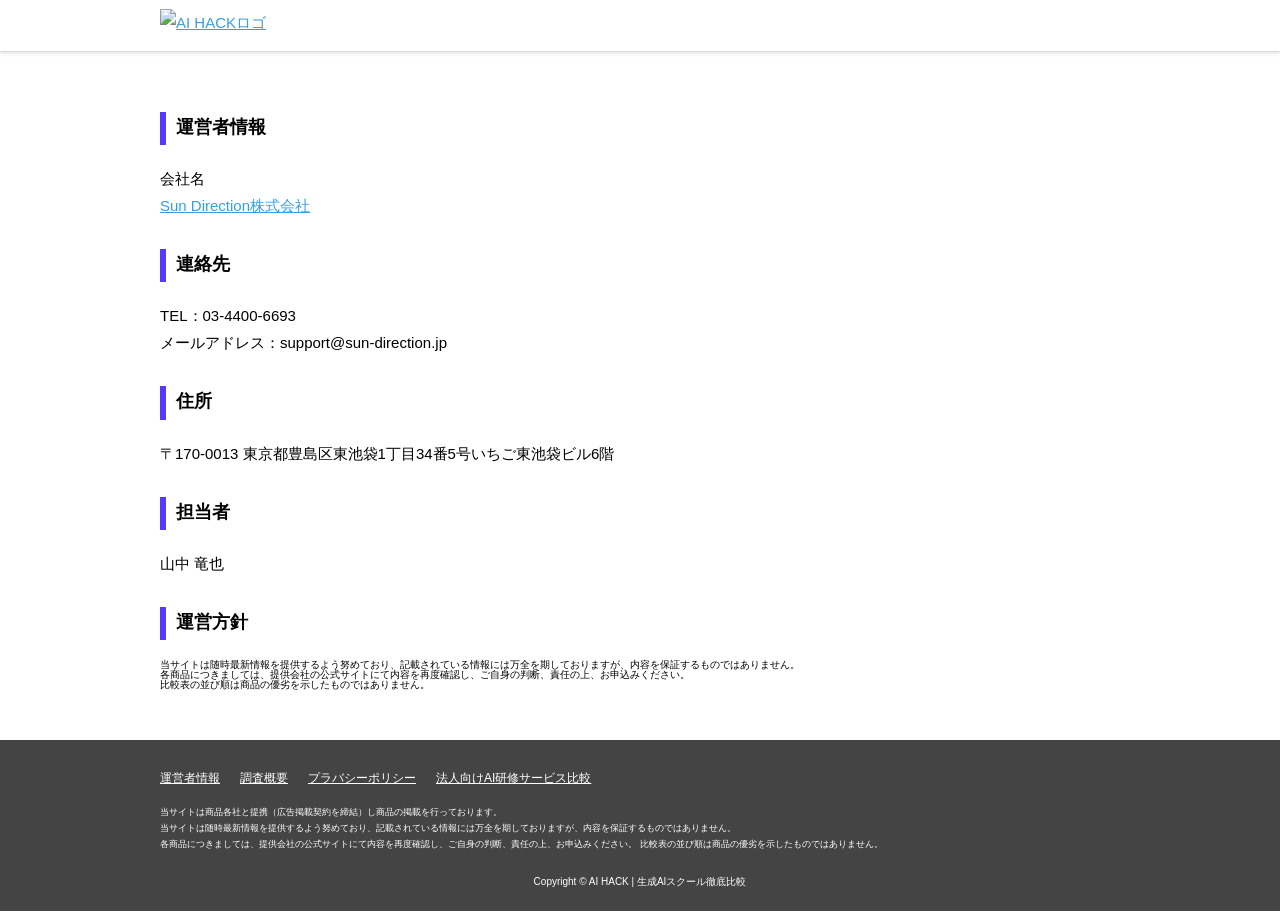
==== company/index.html @ 78dc52b1 "諸々修正" ====
<!DOCTYPE html>

<html lang="ja" data-qb-installed="true">
  <head>
    <meta http-equiv="Content-Type" content="text/html; charset=UTF-8" />

    <!-- Google Tag Manager -->
  <script>(function(w,d,s,l,i){w[l]=w[l]||[];w[l].push({'gtm.start':
  new Date().getTime(),event:'gtm.js'});var f=d.getElementsByTagName(s)[0],
  j=d.createElement(s),dl=l!='dataLayer'?'&l='+l:'';j.async=true;j.src=
  'https://www.googletagmanager.com/gtm.js?id='+i+dl;f.parentNode.insertBefore(j,f);
  })(window,document,'script','dataLayer','GTM-MGMX7W36');</script>
  <!-- End Google Tag Manager -->

  <meta name="viewport" content="width=device-width, initial-scale=1" />
  <meta name="description" content="" />
  <meta name="referrer" content="no-referrer-when-downgrade" />

  <link href="../css/base.css" rel="stylesheet" />
  <link href="../css/design.css" rel="stylesheet" />
  <link rel="icon" type="image/svg+xml" href="../images/favicon.ico">
  <link rel="preconnect" href="https://fonts.googleapis.com/" />
  <link rel="preconnect" href="https://fonts.gstatic.com/" crossorigin="" />
  <link rel="stylesheet" href="../css/scroll-hint.css" />
  <link href="../css/swiper-bundle.min.css" rel="stylesheet" />
  <!--　Swiper -->
  <script src="../css/swiper-bundle.min.js"></script>
  <!--　Swiper -->

    <title>【2026年最新】話題のAI副業スキルが学べるオンラインスクール5社を徹底比較！AIスキルを身につけて、副業収入で年収アップを目指す！</title>
    <meta property="og:title" content="ChatGPTなどのAIスキルを身につけて副業が始められるAI副業スクールおすすめTOP5">
    <meta property="og:site_name" content="AI HACK | 話題のAI副業が学べるAIオンラインスクール5社を徹底比較！">
    <meta name="description" content="今話題の生成AIスキルを獲得！未経験の方にもオススメ！ChatGPTやMidjourneyを使って業務効率化やAI副業スキルが身につく生成AIセミナー徹底比較" />
    <meta name="keywords" content="ai副業,ai副業 初心者,ai副業スクール,生成ai副業 バイテック生成ai,ホリエモンAI学校,SHIFT AI,cahtgpt 飛翔, crowdworksAI道場" />
    <meta name="robots" content="max-image-preview:large" />
    <link rel="stylesheet" id="wp-block-library-css" href="../css/style.min.css" type="text/css" media="all" />
    
    
  </head>

    <!-- Google Tag Manager (noscript) -->
    <noscript><iframe src="https://www.googletagmanager.com/ns.html?id=GTM-MGMX7W36"
      height="0" width="0" style="display:none;visibility:hidden"></iframe></noscript>
    <!-- End Google Tag Manager (noscript) -->

    <header id="header">
      <div class="inner header-inner">
        <p class="logo"><a href="../"><img src="../images/ah_logo.svg" alt="AI HACKロゴ"></a></p>
        <!--?php get_search_form() ; ?-->
        <!-- <div class="header-pr">【PR】</div> -->
      </div>
    </header>
    <article>
      <section id="pages">
      <div class="inner">
                    <br>
    <h3>運営者情報</h3>
    <p>会社名<br>
    <a href="https://sun-direction.jp/" target="_blank" rel="noopener noreferrer">Sun Direction株式会社</a></p>
    <h3>連絡先</h3>
    <p>TEL：03-4400-6693</p>
    <p>メールアドレス：support@sun-direction.jp</p>
    <h3>住所</h3>
    <p>〒170-0013 東京都豊島区東池袋1丁目34番5号いちご東池袋ビル6階</p>
    <!-- <h3>電話番号</h3>
    <p>06-6451-6111</p> -->
    <h3>担当者</h3>
    <p>山中 竜也</p>
    <h3>運営方針</h3>
    <!-- <p>当サイトは商品各社と提携（広告掲載契約を締結）し商品の掲載を行っております。<br> -->
    当サイトは随時最新情報を提供するよう努めており、記載されている情報には万全を期しておりますが、内容を保証するものではありません。<br>
    各商品につきましては、提供会社の公式サイトにて内容を再度確認し、ご自身の判断、責任の上、お申込みください。<br>
    比較表の並び順は商品の優劣を示したものではありません。</p>
          </div>
    </section>
    </article>


    <!--wrapper-->

    <footer>
      <div class="inner">
        <ul class="link">
          <li><a href="./">運営者情報</a></li>
          <li><a href="../research/">調査概要</a></li>
          <li><a href="../policy/">プラバシーポリシー</a></li>
          <li><a href="../biz/">法人向けAI研修サービス比較</a></li>
        </ul>
        <p class="caution">
          当サイトは商品各社と提携（広告掲載契約を締結）し商品の掲載を行っております。<br />
          当サイトは随時最新情報を提供するよう努めており、記載されている情報には万全を期しておりますが、内容を保証するものではありません。<br />
          各商品につきましては、提供会社の公式サイトにて内容を再度確認し、ご自身の判断、責任の上、お申込みください。 比較表の並び順は商品の優劣を示したものではありません。
        </p>
        <p class="copyright">Copyright © AI HACK | 生成AIスクール徹底比較</p>
      </div>
    </footer>

    <link rel="stylesheet" type="text/css" href="../images/slick.css" />
    <link rel="stylesheet" type="text/css" href="../images/slick-theme.css" />

   
    </div>
  </body>
</html>
---- css/base.css ----
@charset "UTF-8";
/*
html5doctor.com Reset Stylesheet
v1.6.1
Last Updated: 2010-09-17
Author: Richard Clark - http://richclarkdesign.com
Twitter: @rich_clark
*/
html,
body,
div,
span,
object,
iframe,
h1,
h2,
h3,
h4,
h5,
h6,
p,
blockquote,
pre,
abbr,
address,
cite,
code,
del,
dfn,
em,
img,
ins,
kbd,
q,
samp,
small,
strong,
sub,
sup,
var,
b,
i,
dl,
dt,
dd,
ol,
ul,
li,
fieldset,
form,
label,
legend,
table,
caption,
tbody,
tfoot,
thead,
tr,
th,
td,
article,
aside,
canvas,
details,
figcaption,
figure,
footer,
header,
hgroup,
menu,
nav,
section,
summary,
time,
mark,
audio,
video {
  margin: 0;
  padding: 0;
  border: 0;
  outline: 0;
  font-size: 100%;
  vertical-align: baseline;
  background: transparent;
}

body {
  line-height: 1;
  margin-top: -10px;
}

article,
aside,
details,
figcaption,
figure,
footer,
header,
hgroup,
menu,
nav,
section {
  display: block;
}

nav ul {
  list-style: none;
}

blockquote,
q {
  quotes: none;
}

blockquote:before,
blockquote:after,
q:before,
q:after {
  content: "";
  content: none;
}

a {
  margin: 0;
  padding: 0;
  font-size: 100%;
  vertical-align: baseline;
  background: transparent;
}

ins {
  background-color: #ff9;
  color: #000;
  text-decoration: none;
}

mark {
  background-color: #ff9;
  color: #000;
  font-style: italic;
  font-weight: bold;
}

del {
  text-decoration: line-through;
}

abbr[title],
dfn[title] {
  border-bottom: 1px dotted;
  cursor: help;
}

ul[class],
ol[class] {
  list-style: none;
}

table {
  border-spacing: 0;
  width: 100%;
  table-layout: fixed;
  border-collapse: separate;
  word-break: break-all;
  word-wrap: break-word;
  border: 0;
}

hr {
  display: block;
  height: 1px;
  border: 0;
  border-top: 1px solid #ccc;
  margin: 1em 0;
  padding: 0;
}

input,
select {
  vertical-align: middle;
}

*,
*::before,
*::after {
  box-sizing: border-box;
}

img {
  max-width: 100%;
  display: block;
}

.clearfix::after {
  clear: both;
  content: "";
  display: block;
}

/**▼▼▼▼▼▼▼▼▼▼▼▼▼▼▼▼　デバイス毎の条件分岐　▼▼▼▼▼▼▼▼▼▼▼▼▼▼▼▼**/
/**▲▲▲▲▲▲▲▲▲▲▲▲▲▲▲▲▲▲ デバイス毎の条件分岐（触らない） ▲▲▲▲▲▲▲▲▲▲▲▲▲▲▲▲▲▲**/
/* ------------------------------------------------- *
 *        ＠base
 * ------------------------------------------------- */
html {
  font-size: 100%;
  font-size: 62.5%;
  /*10px*/
  word-break: break-all;
}

body {
  font-family: "ヒラギノ角ゴ Pro W3", "Hiragino Kaku Gothic Pro", "Lucida Grande", "Meiryo", "メイリオ", "ＭＳ Ｐゴシック", sans-serif;
}

a:link {
  color: #349fe8;
}

a:visited {
  color: #0d75b5;
}

a:hover,
a:active,
a:focus {
  color: #050d5c;
}

a:hover img {
  opacity: 0.7;
  transition: 0.3s ease-in-out;
}

p {
  font-size: 1.5rem;
  line-height: 1.8;
}

li {
  font-size: 1.4rem;
  list-style: none;
}

dt {
  font-size: 1.5rem;
  line-height: 1.5;
}

dd {
  font-size: 1.4rem;
  line-height: 1.5;
}

th,
td {
  font-size: 1.3rem;
  line-height: 1.5;
}

/* ------------------------------------------------- *
   *        ＠レイアウト　　　　　　　　　　　　　　　　　
   * ------------------------------------------------- */
@media only screen and (min-width: 960px) {
  .l-wrapper-column {
    display: block;
    width: 640px;
    margin-right: 20px;
    padding-bottom: 2rem;
  }
}
@media only screen and (max-width: 960px) {
  .l-wrapper-column {
    max-width: 870px !important;
    margin: auto;
    padding-bottom: 2rem;
  }
}

/* ------------------------------------------------- *
   *        ＠装飾　　　　　　　　　　　　　　　　　
   * ------------------------------------------------- */
.pc-none {
  display: none;
}
@media only screen and (max-width: 767px) {
  .pc-none {
    display: block;
  }
}
.sp-none {
  display: block;
}
@media only screen and (max-width: 767px) {
  .sp-none {
    display: none;
  }
}
.txt-red {
  color: #fe3e3e;
  font-weight: 700;
}
.txt-yellow {
  color: #ffe76b;
  font-weight: 700;
}
.webdesign,
.programming {
  font-family: "Zen Maru Gothic", sans-serif;
}
.mb2 {
  margin-bottom: 2rem !important;
}

.lf-progress {
  -webkit-appearance: none;
  -moz-apperance: none;
  width: 100%;
  /* margin: 0 10px; */
  height: 4px;
  border-radius: 3px;
  cursor: pointer;
}
.lf-progress:focus {
  outline: none;
  border: none;
}
.lf-progress::-moz-range-track {
  cursor: pointer;
  background: none;
  border: none;
  outline: none;
}
.lf-progress::-webkit-slider-thumb {
  -webkit-appearance: none !important;
  height: 13px;
  width: 13px;
  border: 0;
  border-radius: 50%;
  background: #0fccce;
  cursor: pointer;
}
.lf-progress::-moz-range-thumb {
  -moz-appearance: none !important;
  height: 13px;
  width: 13px;
  border: 0;
  border-radius: 50%;
  background: #0fccce;
  cursor: pointer;
}
.lf-progress::-ms-track {
  width: 100%;
  height: 3px;
  cursor: pointer;
  background: transparent;
  border-color: transparent;
  color: transparent;
}
.lf-progress::-ms-fill-lower {
  background: #ccc;
  border-radius: 3px;
}
.lf-progress::-ms-fill-upper {
  background: #ccc;
  border-radius: 3px;
}
.lf-progress::-ms-thumb {
  border: 0;
  height: 15px;
  width: 15px;
  border-radius: 50%;
  background: #0fccce;
  cursor: pointer;
}
.lf-progress:focus::-ms-fill-lower {
  background: #ccc;
}
.lf-progress:focus::-ms-fill-upper {
  background: #ccc;
}
.lf-player-container :focus {
  outline: 0;
}
.lf-popover {
  position: relative;
}

.lf-popover-content {
  display: inline-block;
  position: absolute;
  opacity: 1;
  visibility: visible;
  transform: translate(0, -10px);
  box-shadow: 0 2px 5px 0 rgba(0, 0, 0, 0.26);
  transition: all 0.3s cubic-bezier(0.75, -0.02, 0.2, 0.97);
}

.lf-popover-content.hidden {
  opacity: 0;
  visibility: hidden;
  transform: translate(0, 0px);
}

.lf-player-btn-container {
  display: flex;
  align-items: center;
}
.lf-player-btn {
  cursor: pointer;
  fill: #999;
  width: 14px;
}

.lf-player-btn.active {
  fill: #555;
}

.lf-popover {
  position: relative;
}

.lf-popover-content {
  display: inline-block;
  position: absolute;
  background-color: #ffffff;
  opacity: 1;

  transform: translate(0, -10px);
  box-shadow: 0 2px 5px 0 rgba(0, 0, 0, 0.26);
  transition: all 0.3s cubic-bezier(0.75, -0.02, 0.2, 0.97);
  padding: 10px;
}

.lf-popover-content.hidden {
  opacity: 0;
  visibility: hidden;
  transform: translate(0, 0px);
}

.lf-arrow {
  position: absolute;
  z-index: -1;
  content: "";
  bottom: -9px;
  border-style: solid;
  border-width: 10px 10px 0px 10px;
}

.lf-left-align,
.lf-left-align .lfarrow {
  left: 0;
  right: unset;
}

.lf-right-align,
.lf-right-align .lf-arrow {
  right: 0;
  left: unset;
}

.lf-text-input {
  border: 1px #ccc solid;
  border-radius: 5px;
  padding: 3px;
  width: 60px;
  margin: 0;
}

.lf-color-picker {
  display: flex;
  flex-direction: row;
  justify-content: space-between;
  height: 90px;
}

.lf-color-selectors {
  display: flex;
  flex-direction: column;
  justify-content: space-between;
}

.lf-color-component {
  display: flex;
  flex-direction: row;
  font-size: 12px;
  align-items: center;
  justify-content: center;
}

.lf-color-component strong {
  width: 40px;
}

.lf-color-component input[type="range"] {
  margin: 0 0 0 10px;
}

.lf-color-component input[type="number"] {
  width: 50px;
  margin: 0 0 0 10px;
}

.lf-color-preview {
  font-size: 12px;
  display: flex;
  flex-direction: column;
  align-items: center;
  justify-content: space-between;
  padding-left: 5px;
}

.lf-preview {
  height: 60px;
  width: 60px;
}

.lf-popover-snapshot {
  width: 150px;
}
.lf-popover-snapshot h5 {
  margin: 5px 0 10px 0;
  font-size: 0.75rem;
}
.lf-popover-snapshot a {
  display: block;
  text-decoration: none;
}
.lf-popover-snapshot a:before {
  content: "⥼";
  margin-right: 5px;
}
.lf-popover-snapshot .lf-note {
  display: block;
  margin-top: 10px;
  color: #999;
}
.lf-player-controls > div {
  margin-right: 5px;
  margin-left: 5px;
}
.lf-player-controls > div:first-child {
  margin-left: 0px;
}
.lf-player-controls > div:last-child {
  margin-right: 0px;
}

.shortcode-star-rating {
  padding: 0 0.5em;
}
.dashicons {
  font-size: 20px;
  width: auto;
  height: auto;
  line-height: normal;
  text-decoration: inherit;
  vertical-align: middle;
}
.shortcode-star-rating [class^="dashicons dashicons-star-"]:before {
  color: #fcae00;
}
.ssr-int {
  margin-left: 0.2em;
  font-size: 13px;
  vertical-align: middle;
  color: #333;
} /*.shortcode-star-rating:before,.shortcode-star-rating:after{display: block;height:0;visibility:hidden;content:"\0020";}.shortcode-star-rating:after{clear:both;}*/
</style>

<meta name="referrer" content="no-referrer-when-downgrade" />
<script async="" src="./動画クリエイタースクールTOP3 – アカデミーキング_files/u"></script>
<script async="" src="./動画クリエイタースクールTOP3 – アカデミーキング_files/i6bpo5cv"></script>
<style>
@charset "UTF-8";
.felo--translation__loading {
  border-radius: 100% !important;
  margin: 2px !important;
  border: 1px solid #bbb !important;
  border-bottom-color: transparent !important;
  height: 14px !important;
  width: 14px !important;
  background: 0 0 !important;
  display: inline-block !important;
  animation: feloLoadingRotate 0.75s 0s linear infinite;
}
.felo--translate__element br:first-of-type {
  display: block;
  height: 1px;
  line-height: 1px;
  overflow: hidden;
  content: " ";
}
.felo--translate__element br:first-of-type.felo--translation__safari__br {
  display: none;
}
.felo--translate__element svg,
.felo--translate__element path,
.felo--translate__element input,
.felo--translate__element form {
  display: none;
}
.felo--translate__element img {
  max-width: 20px;
  max-height: 20px;
}
@keyframes feloLoadingRotate {
  0% {
    transform: rotate(0) scale(1);
  }
  50% {
    transform: rotate(180deg) scale(1);
  }
  to {
    transform: rotate(360deg) scale(1);
  }
}
.felo--translation--success {
  font-size: 0px !important;
}
.felo--translation--success > :not(.felo--translate__element):not(.felo--summary):not(.felo-translate-tooltip):not(.felo--error--modal--root):not(.felo--screenshot):not(.felo--selection__menu) {
  display: none;
}
.felo--translation--success .felo--translate__element {
  font-size: initial !important;
  line-height: 1.5;
}
.felo--translation--success.felo--translate__fontsize10 .felo--translate__element {
  font-size: 10px !important;
}
.felo--translation--success.felo--translate__fontsize11 .felo--translate__element {
  font-size: 11px !important;
}
.felo--translation--success.felo--translate__fontsize12 .felo--translate__element {
  font-size: 12px !important;
}
.felo--translation--success.felo--translate__fontsize13 .felo--translate__element {
  font-size: 13px !important;
}
.felo--translation--success.felo--translate__fontsize14 .felo--translate__element {
  font-size: 14px !important;
}
.felo--translation--success.felo--translate__fontsize15 .felo--translate__element {
  font-size: 15px !important;
}
.felo--translation--success.felo--translate__fontsize16 .felo--translate__element {
  font-size: 16px !important;
}
.felo--translation--success.felo--translate__fontsize17 .felo--translate__element {
  font-size: 17px !important;
}
.felo--translation--success.felo--translate__fontsize18 .felo--translate__element {
  font-size: 18px !important;
}
.felo--translation--success.felo--translate__fontsize19 .felo--translate__element {
  font-size: 19px !important;
}
.felo--translation--success.felo--translate__fontsize20 .felo--translate__element {
  font-size: 20px !important;
}
.felo--translation--success.felo--translate__fontsize21 .felo--translate__element {
  font-size: 21px !important;
}
.felo--translation--success.felo--translate__fontsize22 .felo--translate__element {
  font-size: 22px !important;
}
.felo--translation--success.felo--translate__fontsize23 .felo--translate__element {
  font-size: 23px !important;
}
.felo--translation--success.felo--translate__fontsize24 .felo--translate__element {
  font-size: 24px !important;
}
.felo--translation--success.felo--translate__fontsize25 .felo--translate__element {
  font-size: 25px !important;
}
.felo--translation--success.felo--translate__fontsize26 .felo--translate__element {
  font-size: 26px !important;
}
.felo--translation--success.felo--translate__fontsize27 .felo--translate__element {
  font-size: 27px !important;
}
.felo--translation--success.felo--translate__fontsize28 .felo--translate__element {
  font-size: 28px !important;
}
.felo--translation--success.felo--translate__fontsize29 .felo--translate__element {
  font-size: 29px !important;
}
.felo--translation--success.felo--translate__fontsize30 .felo--translate__element {
  font-size: 30px !important;
}
.felo--translation--success.felo--translate__fontsize31 .felo--translate__element {
  font-size: 31px !important;
}
.felo--translation--success.felo--translate__fontsize32 .felo--translate__element {
  font-size: 32px !important;
}
.felo--translation--success.felo--translate__fontsize33 .felo--translate__element {
  font-size: 33px !important;
}
.felo--translation--success.felo--translate__fontsize34 .felo--translate__element {
  font-size: 34px !important;
}
.felo--translation--success.felo--translate__fontsize35 .felo--translate__element {
  font-size: 35px !important;
}
.felo--translation--success.felo--translate__fontsize36 .felo--translate__element {
  font-size: 36px !important;
}
.felo--translation--success.felo--translate__fontsize37 .felo--translate__element {
  font-size: 37px !important;
}
.felo--translation--success.felo--translate__fontsize38 .felo--translate__element {
  font-size: 38px !important;
}
.felo--translation--success.felo--translate__fontsize39 .felo--translate__element {
  font-size: 39px !important;
}
.felo--translation--success.felo--translate__fontsize40 .felo--translate__element {
  font-size: 40px !important;
}
.felo--translation--success.felo--translate__fontsize41 .felo--translate__element {
  font-size: 41px !important;
}
.felo--translation--success.felo--translate__fontsize42 .felo--translate__element {
  font-size: 42px !important;
}
.felo--translation--success.felo--translate__fontsize43 .felo--translate__element {
  font-size: 43px !important;
}
.felo--translation--success.felo--translate__fontsize44 .felo--translate__element {
  font-size: 44px !important;
}
.felo--translation--success.felo--translate__fontsize45 .felo--translate__element {
  font-size: 45px !important;
}
.felo--translation--success.felo--translate__fontsize46 .felo--translate__element {
  font-size: 46px !important;
}
.felo--translation--success.felo--translate__fontsize47 .felo--translate__element {
  font-size: 47px !important;
}
.felo--translation--success.felo--translate__fontsize48 .felo--translate__element {
  font-size: 48px !important;
}
.felo--translation--success.felo--translate__fontsize49 .felo--translate__element {
  font-size: 49px !important;
}
.felo--translation--success.felo--translate__fontsize50 .felo--translate__element {
  font-size: 50px !important;
}
.felo--translation--success.felo--translate__fontsize51 .felo--translate__element {
  font-size: 51px !important;
}
.felo--translation--success.felo--translate__fontsize52 .felo--translate__element {
  font-size: 52px !important;
}
.felo--translation--success.felo--translate__fontsize53 .felo--translate__element {
  font-size: 53px !important;
}
.felo--translation--success.felo--translate__fontsize54 .felo--translate__element {
  font-size: 54px !important;
}
.felo--translation--success.felo--translate__fontsize55 .felo--translate__element {
  font-size: 55px !important;
}
.felo--translation--success.felo--translate__fontsize56 .felo--translate__element {
  font-size: 56px !important;
}
.felo--translation--success.felo--translate__fontsize57 .felo--translate__element {
  font-size: 57px !important;
}
.felo--translation--success.felo--translate__fontsize58 .felo--translate__element {
  font-size: 58px !important;
}
.felo--translation--success.felo--translate__fontsize59 .felo--translate__element {
  font-size: 59px !important;
}
.felo--translation--success.felo--translate__fontsize60 .felo--translate__element {
  font-size: 60px !important;
}
.felo--translation--success.felo--translate__fontsize61 .felo--translate__element {
  font-size: 61px !important;
}
.felo--translation--success.felo--translate__fontsize62 .felo--translate__element {
  font-size: 62px !important;
}
.felo--translation--success.felo--translate__fontsize63 .felo--translate__element {
  font-size: 63px !important;
}
.felo--translation--success.felo--translate__fontsize64 .felo--translate__element {
  font-size: 64px !important;
}
.felo--translation--success.felo--translate__fontsize65 .felo--translate__element {
  font-size: 65px !important;
}
.felo--translation--success.felo--translate__fontsize66 .felo--translate__element {
  font-size: 66px !important;
}
.felo--translation--success.felo--translate__fontsize67 .felo--translate__element {
  font-size: 67px !important;
}
.felo--translation--success.felo--translate__fontsize68 .felo--translate__element {
  font-size: 68px !important;
}
.felo--translation--success.felo--translate__fontsize69 .felo--translate__element {
  font-size: 69px !important;
}
.felo--translation--success.felo--translate__fontsize70 .felo--translate__element {
  font-size: 70px !important;
}
.felo--translation--success.felo--translate__fontsize71 .felo--translate__element {
  font-size: 71px !important;
}
.felo--translation--success.felo--translate__fontsize72 .felo--translate__element {
  font-size: 72px !important;
}
.felo--translation--success.felo--translate__fontsize73 .felo--translate__element {
  font-size: 73px !important;
}
.felo--translation--success.felo--translate__fontsize74 .felo--translate__element {
  font-size: 74px !important;
}
.felo--translation--success.felo--translate__fontsize75 .felo--translate__element {
  font-size: 75px !important;
}
.felo--translation--success.felo--translate__fontsize76 .felo--translate__element {
  font-size: 76px !important;
}
.felo--translation--success.felo--translate__fontsize77 .felo--translate__element {
  font-size: 77px !important;
}
.felo--translation--success.felo--translate__fontsize78 .felo--translate__element {
  font-size: 78px !important;
}
.felo--translation--success.felo--translate__fontsize79 .felo--translate__element {
  font-size: 79px !important;
}
.felo--translation--success.felo--translate__fontsize80 .felo--translate__element {
  font-size: 80px !important;
}
.felo--translation--success.felo--translate__fontsize81 .felo--translate__element {
  font-size: 81px !important;
}
.felo--translation--success.felo--translate__fontsize82 .felo--translate__element {
  font-size: 82px !important;
}
.felo--translation--success.felo--translate__fontsize83 .felo--translate__element {
  font-size: 83px !important;
}
.felo--translation--success.felo--translate__fontsize84 .felo--translate__element {
  font-size: 84px !important;
}
.felo--translation--success.felo--translate__fontsize85 .felo--translate__element {
  font-size: 85px !important;
}
.felo--translation--success.felo--translate__fontsize86 .felo--translate__element {
  font-size: 86px !important;
}
.felo--translation--success.felo--translate__fontsize87 .felo--translate__element {
  font-size: 87px !important;
}
.felo--translation--success.felo--translate__fontsize88 .felo--translate__element {
  font-size: 88px !important;
}
.felo--translation--success.felo--translate__fontsize89 .felo--translate__element {
  font-size: 89px !important;
}
.felo--translation--success.felo--translate__fontsize90 .felo--translate__element {
  font-size: 90px !important;
}
.felo--translation--success.felo--translate__fontsize91 .felo--translate__element {
  font-size: 91px !important;
}
.felo--translation--success.felo--translate__fontsize92 .felo--translate__element {
  font-size: 92px !important;
}
.felo--translation--success.felo--translate__fontsize93 .felo--translate__element {
  font-size: 93px !important;
}
.felo--translation--success.felo--translate__fontsize94 .felo--translate__element {
  font-size: 94px !important;
}
.felo--translation--success.felo--translate__fontsize95 .felo--translate__element {
  font-size: 95px !important;
}
.felo--translation--success.felo--translate__fontsize96 .felo--translate__element {
  font-size: 96px !important;
}
.felo--translation--success.felo--translate__fontsize97 .felo--translate__element {
  font-size: 97px !important;
}
.felo--translation--success.felo--translate__fontsize98 .felo--translate__element {
  font-size: 98px !important;
}
.felo--translation--success.felo--translate__fontsize99 .felo--translate__element {
  font-size: 99px !important;
}
.felo--translation--success.felo--translate__fontsize100 .felo--translate__element {
  font-size: 100px !important;
}
.felo--translate--init--style {
  line-clamp: initial !important;
}
.felo--translation_style_underline {
  text-decoration: underline;
}
.felo--translation_style_highlight,
.felo--translation_style_highlight * {
  background-color: #ff0 !important;
}
.felo--translation_style_auto_highlight {
  background-color: #fffe0433 !important;
}
.felo--translation_style_blue,
.felo--translation_style_blue * {
  color: navy !important;
  background-color: #e6f3ff !important;
}
.felo--translation_style_green,
.felo--translation_style_green * {
  color: #006400 !important;
  background-color: #e6ffe6 !important;
}
.felo--translation_style_orange,
.felo--translation_style_orange * {
  color: #8b4513 !important;
  background-color: #ffe4b5 !important;
}
.felo--translation_style_mask {
  filter: blur(5px) !important;
  border-radius: 10px;
  display: inline-block;
  transition: all 0.3s !important;
}
.felo--translation_style_mask:hover {
  filter: blur(0) !important;
}
.felo--translation_style_italic {
  font-style: italic !important;
}
.felo--translation_style_bold {
  font-weight: 700 !important;
}
.felo--translation_style_opacity {
  opacity: 0.1 !important;
  border-radius: 10px;
  display: inline-block;
  transition: all 0.3s;
}
.felo--translation_style_opacity:hover {
  opacity: 1 !important;
}
.felo--translation_style_dashed {
  text-decoration: underline !important;
  text-decoration-color: #248df7 !important;
  text-decoration-style: dashed !important;
}
.felo--translation_style_wavy {
  text-decoration: underline !important;
  text-decoration-color: #1677ff !important;
  text-decoration-style: wavy !important;
}
.felo--translate--error {
  text-align: center;
}
.felo--translate--error h4 {
  margin: 1rem 0 2rem;
}
.felo--translate--error .ant-modal-content {
  border-radius: 20px;
}
.felo--translate--error--content {
  text-align: left;
}
.felo--translate--error--content .ant-typography code {
  display: block;
}
.felo--translate--error--foot {
  margin: 2rem 0;
}
.felo--translate--error--switch {
  font-size: 16px;
}
.felo--translate--error--switch p {
  padding: 0;
  margin: 0;
}

:root {
  --wp--preset--aspect-ratio--square: 1;
  --wp--preset--aspect-ratio--4-3: 4/3;
  --wp--preset--aspect-ratio--3-4: 3/4;
  --wp--preset--aspect-ratio--3-2: 3/2;
  --wp--preset--aspect-ratio--2-3: 2/3;
  --wp--preset--aspect-ratio--16-9: 16/9;
  --wp--preset--aspect-ratio--9-16: 9/16;
  --wp--preset--color--black: #000000;
  --wp--preset--color--cyan-bluish-gray: #abb8c3;
  --wp--preset--color--white: #ffffff;
  --wp--preset--color--pale-pink: #f78da7;
  --wp--preset--color--vivid-red: #cf2e2e;
  --wp--preset--color--luminous-vivid-orange: #ff6900;
  --wp--preset--color--luminous-vivid-amber: #fcb900;
  --wp--preset--color--light-green-cyan: #7bdcb5;
  --wp--preset--color--vivid-green-cyan: #00d084;
  --wp--preset--color--pale-cyan-blue: #8ed1fc;
  --wp--preset--color--vivid-cyan-blue: #0693e3;
  --wp--preset--color--vivid-purple: #9b51e0;
  --wp--preset--gradient--vivid-cyan-blue-to-vivid-purple: linear-gradient(135deg, rgba(6, 147, 227, 1) 0%, rgb(155, 81, 224) 100%);
  --wp--preset--gradient--light-green-cyan-to-vivid-green-cyan: linear-gradient(135deg, rgb(122, 220, 180) 0%, rgb(0, 208, 130) 100%);
  --wp--preset--gradient--luminous-vivid-amber-to-luminous-vivid-orange: linear-gradient(135deg, rgba(252, 185, 0, 1) 0%, rgba(255, 105, 0, 1) 100%);
  --wp--preset--gradient--luminous-vivid-orange-to-vivid-red: linear-gradient(135deg, rgba(255, 105, 0, 1) 0%, rgb(207, 46, 46) 100%);
  --wp--preset--gradient--very-light-gray-to-cyan-bluish-gray: linear-gradient(135deg, rgb(238, 238, 238) 0%, rgb(169, 184, 195) 100%);
  --wp--preset--gradient--cool-to-warm-spectrum: linear-gradient(
    135deg,
    rgb(74, 234, 220) 0%,
    rgb(151, 120, 209) 20%,
    rgb(207, 42, 186) 40%,
    rgb(238, 44, 130) 60%,
    rgb(251, 105, 98) 80%,
    rgb(254, 248, 76) 100%
  );
  --wp--preset--gradient--blush-light-purple: linear-gradient(135deg, rgb(255, 206, 236) 0%, rgb(152, 150, 240) 100%);
  --wp--preset--gradient--blush-bordeaux: linear-gradient(135deg, rgb(254, 205, 165) 0%, rgb(254, 45, 45) 50%, rgb(107, 0, 62) 100%);
  --wp--preset--gradient--luminous-dusk: linear-gradient(135deg, rgb(255, 203, 112) 0%, rgb(199, 81, 192) 50%, rgb(65, 88, 208) 100%);
  --wp--preset--gradient--pale-ocean: linear-gradient(135deg, rgb(255, 245, 203) 0%, rgb(182, 227, 212) 50%, rgb(51, 167, 181) 100%);
  --wp--preset--gradient--electric-grass: linear-gradient(135deg, rgb(202, 248, 128) 0%, rgb(113, 206, 126) 100%);
  --wp--preset--gradient--midnight: linear-gradient(135deg, rgb(2, 3, 129) 0%, rgb(40, 116, 252) 100%);
  --wp--preset--font-size--small: 13px;
  --wp--preset--font-size--medium: 20px;
  --wp--preset--font-size--large: 36px;
  --wp--preset--font-size--x-large: 42px;
  --wp--preset--spacing--20: 0.44rem;
  --wp--preset--spacing--30: 0.67rem;
  --wp--preset--spacing--40: 1rem;
  --wp--preset--spacing--50: 1.5rem;
  --wp--preset--spacing--60: 2.25rem;
  --wp--preset--spacing--70: 3.38rem;
  --wp--preset--spacing--80: 5.06rem;
  --wp--preset--shadow--natural: 6px 6px 9px rgba(0, 0, 0, 0.2);
  --wp--preset--shadow--deep: 12px 12px 50px rgba(0, 0, 0, 0.4);
  --wp--preset--shadow--sharp: 6px 6px 0px rgba(0, 0, 0, 0.2);
  --wp--preset--shadow--outlined: 6px 6px 0px -3px rgba(255, 255, 255, 1), 6px 6px rgba(0, 0, 0, 1);
  --wp--preset--shadow--crisp: 6px 6px 0px rgba(0, 0, 0, 1);
}
:where(.is-layout-flex) {
  gap: 0.5em;
}
:where(.is-layout-grid) {
  gap: 0.5em;
}
body .is-layout-flex {
  display: flex;
}
.is-layout-flex {
  flex-wrap: wrap;
  align-items: center;
}
.is-layout-flex > :is(*, div) {
  margin: 0;
}
body .is-layout-grid {
  display: grid;
}
.is-layout-grid > :is(*, div) {
  margin: 0;
}
:where(.wp-block-columns.is-layout-flex) {
  gap: 2em;
}
:where(.wp-block-columns.is-layout-grid) {
  gap: 2em;
}
:where(.wp-block-post-template.is-layout-flex) {
  gap: 1.25em;
}
:where(.wp-block-post-template.is-layout-grid) {
  gap: 1.25em;
}
.has-black-color {
  color: var(--wp--preset--color--black) !important;
}
.has-cyan-bluish-gray-color {
  color: var(--wp--preset--color--cyan-bluish-gray) !important;
}
.has-white-color {
  color: var(--wp--preset--color--white) !important;
}
.has-pale-pink-color {
  color: var(--wp--preset--color--pale-pink) !important;
}
.has-vivid-red-color {
  color: var(--wp--preset--color--vivid-red) !important;
}
.has-luminous-vivid-orange-color {
  color: var(--wp--preset--color--luminous-vivid-orange) !important;
}
.has-luminous-vivid-amber-color {
  color: var(--wp--preset--color--luminous-vivid-amber) !important;
}
.has-light-green-cyan-color {
  color: var(--wp--preset--color--light-green-cyan) !important;
}
.has-vivid-green-cyan-color {
  color: var(--wp--preset--color--vivid-green-cyan) !important;
}
.has-pale-cyan-blue-color {
  color: var(--wp--preset--color--pale-cyan-blue) !important;
}
.has-vivid-cyan-blue-color {
  color: var(--wp--preset--color--vivid-cyan-blue) !important;
}
.has-vivid-purple-color {
  color: var(--wp--preset--color--vivid-purple) !important;
}
.has-black-background-color {
  background-color: var(--wp--preset--color--black) !important;
}
.has-cyan-bluish-gray-background-color {
  background-color: var(--wp--preset--color--cyan-bluish-gray) !important;
}
.has-white-background-color {
  background-color: var(--wp--preset--color--white) !important;
}
.has-pale-pink-background-color {
  background-color: var(--wp--preset--color--pale-pink) !important;
}
.has-vivid-red-background-color {
  background-color: var(--wp--preset--color--vivid-red) !important;
}
.has-luminous-vivid-orange-background-color {
  background-color: var(--wp--preset--color--luminous-vivid-orange) !important;
}
.has-luminous-vivid-amber-background-color {
  background-color: var(--wp--preset--color--luminous-vivid-amber) !important;
}
.has-light-green-cyan-background-color {
  background-color: var(--wp--preset--color--light-green-cyan) !important;
}
.has-vivid-green-cyan-background-color {
  background-color: var(--wp--preset--color--vivid-green-cyan) !important;
}
.has-pale-cyan-blue-background-color {
  background-color: var(--wp--preset--color--pale-cyan-blue) !important;
}
.has-vivid-cyan-blue-background-color {
  background-color: var(--wp--preset--color--vivid-cyan-blue) !important;
}
.has-vivid-purple-background-color {
  background-color: var(--wp--preset--color--vivid-purple) !important;
}
.has-black-border-color {
  border-color: var(--wp--preset--color--black) !important;
}
.has-cyan-bluish-gray-border-color {
  border-color: var(--wp--preset--color--cyan-bluish-gray) !important;
}
.has-white-border-color {
  border-color: var(--wp--preset--color--white) !important;
}
.has-pale-pink-border-color {
  border-color: var(--wp--preset--color--pale-pink) !important;
}
.has-vivid-red-border-color {
  border-color: var(--wp--preset--color--vivid-red) !important;
}
.has-luminous-vivid-orange-border-color {
  border-color: var(--wp--preset--color--luminous-vivid-orange) !important;
}
.has-luminous-vivid-amber-border-color {
  border-color: var(--wp--preset--color--luminous-vivid-amber) !important;
}
.has-light-green-cyan-border-color {
  border-color: var(--wp--preset--color--light-green-cyan) !important;
}
.has-vivid-green-cyan-border-color {
  border-color: var(--wp--preset--color--vivid-green-cyan) !important;
}
.has-pale-cyan-blue-border-color {
  border-color: var(--wp--preset--color--pale-cyan-blue) !important;
}
.has-vivid-cyan-blue-border-color {
  border-color: var(--wp--preset--color--vivid-cyan-blue) !important;
}
.has-vivid-purple-border-color {
  border-color: var(--wp--preset--color--vivid-purple) !important;
}
.has-vivid-cyan-blue-to-vivid-purple-gradient-background {
  background: var(--wp--preset--gradient--vivid-cyan-blue-to-vivid-purple) !important;
}
.has-light-green-cyan-to-vivid-green-cyan-gradient-background {
  background: var(--wp--preset--gradient--light-green-cyan-to-vivid-green-cyan) !important;
}
.has-luminous-vivid-amber-to-luminous-vivid-orange-gradient-background {
  background: var(--wp--preset--gradient--luminous-vivid-amber-to-luminous-vivid-orange) !important;
}
.has-luminous-vivid-orange-to-vivid-red-gradient-background {
  background: var(--wp--preset--gradient--luminous-vivid-orange-to-vivid-red) !important;
}
.has-very-light-gray-to-cyan-bluish-gray-gradient-background {
  background: var(--wp--preset--gradient--very-light-gray-to-cyan-bluish-gray) !important;
}
.has-cool-to-warm-spectrum-gradient-background {
  background: var(--wp--preset--gradient--cool-to-warm-spectrum) !important;
}
.has-blush-light-purple-gradient-background {
  background: var(--wp--preset--gradient--blush-light-purple) !important;
}
.has-blush-bordeaux-gradient-background {
  background: var(--wp--preset--gradient--blush-bordeaux) !important;
}
.has-luminous-dusk-gradient-background {
  background: var(--wp--preset--gradient--luminous-dusk) !important;
}
.has-pale-ocean-gradient-background {
  background: var(--wp--preset--gradient--pale-ocean) !important;
}
.has-electric-grass-gradient-background {
  background: var(--wp--preset--gradient--electric-grass) !important;
}
.has-midnight-gradient-background {
  background: var(--wp--preset--gradient--midnight) !important;
}
.has-small-font-size {
  font-size: var(--wp--preset--font-size--small) !important;
}
.has-medium-font-size {
  font-size: var(--wp--preset--font-size--medium) !important;
}
.has-large-font-size {
  font-size: var(--wp--preset--font-size--large) !important;
}
.has-x-large-font-size {
  font-size: var(--wp--preset--font-size--x-large) !important;
}
:where(.wp-block-post-template.is-layout-flex) {
  gap: 1.25em;
}
:where(.wp-block-post-template.is-layout-grid) {
  gap: 1.25em;
}
:where(.wp-block-columns.is-layout-flex) {
  gap: 2em;
}
:where(.wp-block-columns.is-layout-grid) {
  gap: 2em;
}
:root :where(.wp-block-pullquote) {
  font-size: 1.5em;
  line-height: 1.6;
}

/* 目的別タブ */
.section10 {
  background: #f7f6f1;
  padding: 5px 5px 45px;
  border-radius: 10px;
  margin: 2em auto 0; }

.section10 .inner {
  width: 1000px;
  margin: 0 auto;
  padding: 30px 0 0px;
  width: 100%;
  max-width: 1000px;
  box-sizing: border-box; }

.section10 h3 {
  text-align: center;
  font-size: 30px;
  font-weight: 800;
  /* color: #4c3f3e; */ }

.section10 h3 span {
  font-size: 40px;
  color: #ec1c1c; }

.section10 .items {
  display: flex;
  flex-wrap: wrap;
  justify-content: center;
  margin: 0px auto 0px;
  box-sizing: border-box;
  max-width: 100%;
  gap: 10px; }

.section10 .items.items-three .item {
  width: 32.6%; }

.section10 .items .item {
  background: #fff;
  border: 1px solid #b59102;
  position: relative;
  padding: 15px 15px 15px;
  width: 49%;
  border-radius: 10px; }

.section10 .items .item .heading {
  background: #b49002;
  border-radius: 5px;
  text-align: center;
  color: #ffffff;
  font-weight: 700;
  padding: 5px 0;
  /* border: 0px solid #e2797a; */ }

.section10 .items .item .item_inner {
  padding: 20px 0px 0; }

.section10 .items .item .item_inner .image {
  margin: auto;
  width: 80%;
  text-align: center; }

.section10 .items .item .item_inner p {
  text-align: center;
  font-size: 15px;
  font-weight: 700;
  padding-top: 10px; }

.section10.items .item .item_inner p a {
  text-decoration: underline;
  color: #2256b2; }

.section10 .items .item .item_inner p a:hover {
  text-decoration: underline;
  color: #719ce9; }

.section10 .items .item .item_inner .txt {
  margin: 10px 0 10px;
  font-size: 13px;
  font-size: 1.3rem;
  line-height: 1.8; }

.section10 .items .item .item_inner .txt ul {
  min-height: 80px; }

.section10 .items .item .item_inner .txt ul li {
  position: relative;
  padding-left: 20px; }

.section10 .items .item .item_inner .txt ul li span {
  color: #ec1c1c;
  font-weight: bold; }

.section10 .items .item .item_inner .txt ul li:first-child {
  margin-top: 0; }

.section10 .items .item .item_inner .txt ul li::before {
  content: "";
  position: absolute;
  width: 15px;
  height: 17px;
  background-image: url("img/client_archive_point_ico2.png");
  background-repeat: no-repeat;
  background-position: center top;
  background-size: 100% auto;
  left: 0;
  top: 2px;
  pointer-events: none; }

.section10 .items .item .item_inner .cta a {
  font-size: 20px;
  padding: 13px; }

.swiper-button-prev, .swiper-button-next {
  display: none !important; }

/* Swiper専用（スマホ時のみ） */
@media only screen and (max-width: 768px) {
  .section10 {
    padding: 0px 15px 15px;
    margin: 1em auto 0;
    position: relative; }

  .section10 .inner {
    width: 100%;
    padding: 15px 0 0px; }

  .section10 h3 {
    font-size: 20px; }

  .section10 h3 span {
    font-size: 30px;
    display: block; }

  .section10 .items {
    gap: 0px;
    display: block;
    justify-content: flex-start; }

  .section10 .items .item .heading {
    font-size: 16px; }

  .section10 .items .item .item_inner .txt ul li {
    font-size: 13px; }

  .section10 .items {
    display: flex;
    flex-wrap: nowrap;
    box-sizing: border-box;
    margin-top: 15px; }

  .section10 .items .item {
    padding: 15px 10px 35px;
    width: 90%;
    flex-shrink: 0; }

  .section10 .swiper-container {
    overflow: hidden; }

  .section10 .swiper-pagination {
    text-align: center;
    margin-top: 15px; }

  .swiper-button-prev, .swiper-button-next {
    display: inline-block !important; } }
.section10-swiper {
  display: none; }

.section10-swiper.active {
  display: block; }

.tab-buttons {
  display: flex;
  justify-content: center;
  margin: 20px auto 0px;
  gap: 10px; }
.tab-btn {
  font-size: 20px;
  padding: 10px 20px 15px;
  cursor: pointer;
  font-weight: 700;
  background: #ddd;
  border: none;
  border-radius: 5px; }

.tab-btn.active {
  background: #533AFC;
  color: #fff; }

.tab-wrap {
  background-color: #FFF;
  border: 2px solid #533AFC;
  max-width: 1000px;
  width: 100%;
  margin: -7px auto;
  position: relative;
  z-index: 1;
  padding: 0;
  box-sizing: border-box;
  padding: 15px 10px;
  border-radius: 5px; }
.tab-buttons {
  display: flex;
  justify-content: center;
  margin: 20px auto 0px;
  gap: 10px; }

.tab-btn {
  font-size: 20px;
  padding: 10px 20px 15px;
  cursor: pointer;
  font-weight: 700;
  background: #ddd;
  border: none;
  border-radius: 5px; }

.tab-btn.active {
  background: #533AFC;
  color: #fff; }

@media only screen and (max-width: 768px) {
  .tab-wrap {
    padding: 10px; }

  .tab-btn {
    font-size: 12px;
    padding: 5px 10px;
    width: 49%;
    line-height: 1.3;
    padding-bottom: 10px; }
  }

  .skill ul {
    -webkit-display: flex;
    -moz-display: flex;
    -ms-display: flex;
    -o-display: flex;
    display: flex;
    -webkit-flex-wrap: wrap;
    -moz-flex-wrap: wrap;
    -ms-flex-wrap: wrap;
    -o-flex-wrap: wrap;
    flex-wrap: wrap;
    -webkit-justify-content: space-between;
    -moz-justify-content: space-between;
    -ms-justify-content: space-between;
    -o-justify-content: space-between;
    justify-content: space-between;
    padding: 0 5px;
}

.skill ul li {
    background: #fff;
    width: 49%;
    border-radius: 100px;
    -moz-border-radius: 100px;
    -webkit-border-radius: 100px;
    -o-border-radius: 100px;
    -ms-border-radius: 100px;
    text-align: center;
    border: 1px solid #111;
    padding: 3px 0;
    font-size: 11px;
    font-size: 1.1rem;
    font-weight: 700;
    margin-top: 4px;
    letter-spacing: 0px;
}
@media only screen and (max-width: 768px) {
  .skill ul li {
    position: relative;
    width: 100%;
    padding: 10px 0;
    margin: 3px 0;
  }
  /*.skill ul li > span {
    position: absolute;
    top: 50%;
    left: 50%;
    -webkit-transform: translate(-50%, -50%);
    transform: translate(-50%, -50%);
    font-size: 2vw;
  }*/
}
.spec .spec-inner {
  display: grid !important;          /* 既存のレイアウトを強制上書き */
  grid-template-columns: repeat(3, 1fr);
  gap: 12px;
}
.spec .spec-inner .spec-inner-wrapper {
  width: 100% !important;            /* 横並びを指定している幅指定を無効化 */
  margin: 0 !important;
}

/* タブレット～PCは6列（お好みで4列などに変更可） */
@media (min-width: 768px) {
  .spec .spec-inner {
    grid-template-columns: repeat(6, 1fr);
    gap: 16px;
  }
}
.choose-purpose {
    text-align: center;
    margin: 5px auto 10px;
    position: sticky;
    left: 0;
}
.choose-purpose a {
    color: #068be0;
    text-decoration: none;
    border: 1px solid #068be0;
    padding: 5px 20px;
    box-sizing: border-box;
    font-weight: 700;
}
.choose-purpose a { font-size: 1.2rem; }      /* SP */
@media (min-width: 1024px) {
  .choose-purpose a { font-size: 1.8rem; }  /* PC */
}

@media only screen and (max-width: 768px) {
    h2.main_ttl {
        font-size: 3.7vw;
        line-height: 1.3;
        padding: 10px 0;
        background-image: url(../images/main_ttl_sp.webp);
        background-size: 100% 100%;
    }
}

.main_ttl {
    background-image: url(../images/main_ttl.webp);
    background-repeat: no-repeat;
    background-position: center center;
    background-size: 1920px 100%;
    background-color: #462EF5;
    text-align: center;
    font-size: 24px;
    font-weight: 700;
    color: #fff;
    line-height: 1.3;
    padding: 12px 0;
    position: relative;
}

@media only screen and (max-width: 768px) {
    h2.main_ttl span {
        font-size: 3.8vw;
    }
}

.main_ttl span {
    display: block;
    font-size: 18px;
    font-weight: 700;
    color: #fff112;
}

.main_ttl small {
    font-size: 80%;
}

.mainvisual {
  background: #fff;
}

.mainvisual picture,
.mainvisual img {
  display: block;
  width: 100%;
  height: auto;
}

/* Footer_CTA */
/* --- 固定CTAバー全体のスタイル --- */
.fixed_cta {
  position: fixed;
  bottom: 0;
  left: 0;
  width: 100%;
  height: auto;
  background-color: rgba(34, 34, 34, 0.95); /* 参考画像に近い濃いグレーの背景 */
  z-index: 9999; /* 最前面に表示 */
  padding: 12px 0;
  box-shadow: 0 -4px 10px rgba(0, 0, 0, 0.3); /* 上部に影をつけて浮き上がり感を出す */

  
}

/* --- インナーコンテナ（中央寄せ・横並び設定） --- */
.fixed_cta .inner {
  max-width: 1200px;
  width: 100%;
  margin: 0 auto;
  padding: 0 20px;
  box-sizing: border-box;
}

/* リンク全体をFlexコンテナにして横並びにする */
.fixed_cta .inner > a {
  display: flex;
  justify-content: center; /* 中央揃え */
  align-items: center; /* 垂直方向の中央揃え */
  text-decoration: none;
  gap: 10px; /* 画像とボタンの間隔 */
}

/* --- 画像エリア --- */
.fixed_cta .image img {
  display: block;
  max-width: 100%;
  height: auto;
  /* 画像サイズ調整（必要に応じて調整してください） */
  vertical-align: bottom;
}

/* --- スマホ用画像はPCでは非表示 --- */
.fixed_cta .sp_image {
  display: none;
}

/* --- ボタンエリア --- */
.fixed_cta .btn {
  flex-shrink: 0; /* 画面が狭くなってもボタンが潰れないようにする */
}

/* --- ボタンのデザイン --- */
.fixed_cta .cta_btn {
  /* 参考画像の緑色グラデーション */
  
  background: linear-gradient(45deg, #ffc107 0%, #f76a35 100%);
  color: #fff;
  font-weight: bold;
  font-size: 16px;
  line-height: 1.4;
  padding: 10px 50px; /* 横幅を広めに確保 */
  border-radius: 6px;
  text-align: center;
  box-shadow: 0 4px 0 #863a1e, 0 5px 10px rgba(0,0,0,0.3); /* 下部の立体的な影 */
  transition: all 0.2s ease;
  position: relative;
  overflow: hidden; /* 光るエフェクトがはみ出さないように */
}

/* ホバー時の挙動（少し沈む） */
.fixed_cta .cta_btn:hover {
  transform: translateY(2px);
  box-shadow: 0 2px 0 #863a1e, 0 3px 6px rgba(0,0,0,0.3);
  opacity: 0.95;
}

.fixed_cta .cta_btn span {
  display: block;
  text-shadow: 0 1px 2px rgba(0,0,0,0.2);
}

/* --- shiny（キラッと光る）アニメーション --- */
.fixed_cta .cta_btn.shiny::after {
  content: '';
  position: absolute;
  top: 0;
  left: -100%;
  width: 50%;
  height: 100%;
  /* 光の帯 */
  background: linear-gradient(to right, rgba(255,255,255,0) 0%, rgba(255,255,255,0.4) 50%, rgba(255,255,255,0) 100%);
  transform: skewX(-25deg); /* 斜めに傾ける */
  animation: shine 4s infinite; /* 4秒ごとに光る */
}

@keyframes shine {
  0% { left: -100%; }
  50% { left: 200%; } /* 素早く通り過ぎる */
  100% { left: 200%; } /* 残りの時間は待機 */
}

/* --- レスポンシブ調整（画面幅が狭いPCやタブレット向け） --- */
@media (max-width: 900px) {
  .fixed_cta .inner > a {
    gap: 15px;
  }
  .fixed_cta .cta_btn {
    font-size: 16px;
    padding: 10px 30px;
  }
  .fixed_cta .image img {
    width: 350px; /* 画像を少し小さくする */
  }
}

/* --- スマホ表示用 (768px以下) --- */
@media (max-width: 768px) {
  
  /* 全体の余白調整 */
  .fixed_cta {
    padding: 8px 2px; /* 上下左右の余白を少し詰める */
  }

  /* リンク全体をFlexコンテナとして折り返しを有効にする */
  .fixed_cta .inner > a {
    flex-wrap: wrap; /* 要素を折り返し可能にする */
    justify-content: space-between; /* 要素を両端に寄せる */
    gap: 5px 0; /* 上下の行間を10px、左右はspace-betweenで自動調整 */
  }

  /* --- 1. 上段：No.1画像エリア --- */
  .fixed_cta .image {
    width: 100%; /* 横幅いっぱいに広げる */
    display: flex;
    justify-content: center;
    order: 1; /* 1番目に表示 */
  }

  .fixed_cta .image img {
    width: 100%; /* 画像を親要素に合わせる */
    max-width: 450px; /* 大きくなりすぎないように制限 */
    height: auto;
  }

  /* --- 2. 下段左：ロゴ画像エリア --- */
  .fixed_cta .sp_image {
    display: flex !important; /* PCで消していたのを表示させる */
    order: 2; /* 2番目に表示 */
    width: 28%; /* 左側の幅（約3割） */
    
    /* 白いボックスのデザイン再現 */
    background-color: #fff;
    border: 1px solid #ddd; /* 薄い枠線 */
    /* 赤い太枠が必要な場合は border: 2px solid #ff0000; に変更 */
    
    border-radius: 3px;
    padding: 5px;
    box-sizing: border-box;
    align-items: center; /* 上下中央揃え */
    justify-content: center; /* 左右中央揃え */
    height: 54px; /* ボタンと高さを揃えるための固定値 */
  }

  .fixed_cta .sp_image img {
    max-width: 100%;
    max-height: 100%; /* 枠内に収める */
    width: auto;
    height: auto;
  }

  /* --- 3. 下段右：ボタンエリア --- */
  .fixed_cta .btn {
    order: 3; /* 3番目に表示 */
    width: 70%; /* 右側の幅（残り約7割） */
  }

  .fixed_cta .cta_btn {
    width: 100%; /* 親要素(btn)いっぱいに広げる */
    height: 54px; /* ロゴエリアと高さを揃える */
    padding: 0; /* 上下のパディングを解除してFlexboxで中央寄せ */
    font-size: 14px; /* 文字サイズをスマホ用に調整 */
    display: flex;
    align-items: center;
    justify-content: center;
    box-sizing: border-box;
  }

  .fixed_cta .cta_btn span {
    line-height: 1.3;
    display: block;
  }
}
---- css/design.css ----
@charset "UTF-8";
/**▼▼▼▼▼▼▼▼▼▼▼▼▼▼▼▼　デバイス毎の条件分岐　▼▼▼▼▼▼▼▼▼▼▼▼▼▼▼▼**/
/**▲▲▲▲▲▲▲▲▲▲▲▲▲▲▲▲▲▲ デバイス毎の条件分岐（触らない） ▲▲▲▲▲▲▲▲▲▲▲▲▲▲▲▲▲▲**/
/* 共通
----------------------------------------------------------------------*/
.txt-marker {
  background-image: linear-gradient(transparent 60%, #ffe76b 60%);
  font-weight: bold;
}

.line-through {
  text-decoration: line-through;
}

.bg-violet {
  background: #050d5c;
}

.bg-blue {
  background: #d9eaf1;
}

.bg-white {
  background: #fff;
}

.bg-cream {
  background: #f3f3f3;
}

.cl-yellow {
  color: #fff000;
}

.cl-white {
  color: #fff;
}

/*コンバージョンボタン　キランとするやつ*/
@keyframes shiny {
  0% {
    transform: scale(0) rotate(25deg);
    opacity: 0;
  }
  50% {
    transform: scale(1) rotate(25deg);
    opacity: 1;
  }
  100% {
    transform: scale(50) rotate(25deg);
    opacity: 0;
  }
}
.shiny-btn {
  position: relative;
  display: block;
  overflow: hidden;
}
.shiny-btn::after {
  content: "";
  position: absolute;
  z-index: -1;
  top: -100px;
  left: -100px;
  width: 50px;
  height: 50px;
  background-image: linear-gradient(100deg, rgba(255, 255, 255, 0) 10%, white 100%, rgba(255, 255, 255, 0) 0%);
  animation-name: shiny;
  animation-duration: 3s;
  animation-timing-function: ease-in-out;
  animation-iteration-count: infinite;
}
.shiny-btn a {
  color: #fff;
}

/* 景品表示法対応
----------------------------------------------------------------------*/
.pr {
  max-width: 800px;
  margin: 0.5rem auto;
  text-align: right;
  opacity: 0.4;
  font-size: 16px;
}
.pr-video {
  margin: 0 auto;
  padding: 0.5rem 0;
  opacity: 1;
  background-color: #070801;
  color: #fff;
}
.pr-video-inner {
  margin: 0 auto;
  max-width: 800px;
  text-align: right;
}
.pr-black {
  background-color: #0e100f;
}
.pr-pastel {
  background-color: #f8f4ee;
  color: #494949;
}

.header-pr {
  font-size: 16px;
  display: flex;
  align-items: end;
  margin-bottom: 0.2rem;
}

/* サイズ調整
----------------------------------------------------------------------*/
.inner {
  max-width: 960px;
  margin: auto;
}

.inner-ad {
  max-width: 800px;
  margin: auto;
}
@media only screen and (max-width: 767px) {
  .inner-ad {
    width: 96%;
  }
}

.wrap {
  width: 960px;
  display: -webkit-flex;
  display: flex;
  margin: auto;
}
@media only screen and (max-width: 767px) {
  .wrap {
    display: inherit;
    width: 100%;
  }
}

.main {
  display: block;
  width: 640px;
  margin-bottom: 5rem;
  margin-right: 20px;
}
@media only screen and (max-width: 767px) {
  .main {
    margin-bottom: 0;
    padding: 1rem;
    width: 100%;
  }
}
.main.top-page {
  width: 100%;
}

.main-ad {
  display: block;
  margin: 0rem auto 5rem;
}
@media only screen and (max-width: 767px) {
  .main-ad {
    margin-bottom: 0;
    padding: 1rem;
    width: 100%;
  }
}

.sub {
  width: 300px;
  margin-bottom: 3rem;
}
@media only screen and (max-width: 767px) {
  .sub {
    padding: 1rem;
    width: 100%;
  }
}

.sub-fixed {
  position: sticky;
  margin-bottom: 0;
  top: 10px;
  z-index: 1;
}

/*YSS YDA GAD GDN LP用サイドバー*/
.lp-ad .sub {
  margin-top: 2rem;
}
.lp-ad .sub .sub-fixed {
  position: static;
}

/*YSS  LP用サイドバー*/
.lp-yss .wrap {
  width: 1000px;
  display: block;
  margin: auto;
}
@media only screen and (max-width: 767px) {
  .lp-yss .wrap {
    display: inherit;
    width: 100%;
  }
}
.lp-yss .sub {
  width: 800px;
  margin: 2rem auto 4rem;
}
@media only screen and (max-width: 767px) {
  .lp-yss .sub {
    padding: 1rem;
    width: 100%;
  }
}

/*loop-ranl-boxed2.php用のcssは一番最後にあります*/
/* header
----------------------------------------------------------------------*/
#header {
  border-bottom: 1px solid #ddd;
  box-shadow: 0 1px 4px #ddd;
  padding: 0.5rem 0;
  border-top: 4px solid #533afc;
  margin: 0 0 2rem 0;
}
#header .header-inner {
  display: flex;
  justify-content: flex-end;
}
@media only screen and (max-width: 767px) {
  #header .header-inner {
    padding: 0 1rem 0 0;
  }
}
#header .logo {
  padding-top: 10px;
  padding-bottom: 10px;
  width: 180px;
  margin-right: auto;
}
@media only screen and (max-width: 767px) {
  #header .logo {
    width: 110px;
  }
}
#header .menu {
  display: flex;
  align-items: center;
}
#header .menu li {
  margin-right: 3rem;
}
@media only screen and (max-width: 767px) {
  #header .menu li {
    font-size: 1.2rem;
    margin-right: 1rem;
  }
}
#header .search-column {
  width: 200px;
}
@media only screen and (max-width: 767px) {
  #header .search-column {
    width: 130px;
  }
}
#header .search-column form {
  position: relative;
}
#header .search-column input {
  border: 1px solid #888;
  border-radius: 4px;
  font-size: 1.2rem;
  height: auto;
  margin-top: 0.5rem;
  padding: 0.5rem 1rem;
  width: 100%;
}
@media only screen and (max-width: 767px) {
  #header .search-column input {
    margin-top: 0.3rem;
  }
}
#header .search-column button {
  background: none;
  border: none;
  color: #666;
  font-size: 1.2rem;
  position: absolute;
  right: 0;
  top: 0.5rem;
}
#header .search-column button img {
  width: 30px;
}
@media only screen and (max-width: 767px) {
  #header .search-column button img {
    width: 25px;
  }
}

/* toppage
----------------------------------------------------------------------*/
.column-list dt {
  background: #050d5c;
  border-radius: 5px;
  color: #fff;
  font-size: 2rem;
  font-weight: 700;
  margin: 4rem 0 2rem;
  padding: 2rem 2rem 2rem 5rem;
  line-height: 1;
  position: relative;
  position: relative;
}
@media only screen and (max-width: 767px) {
  .column-list dt {
    font-size: 1.6rem;
    padding: 2rem 1.5rem 2rem 4.5rem;
  }
}
.column-list dt img {
  position: absolute;
  width: 26px;
  left: 2rem;
  top: 28%;
}
@media only screen and (max-width: 767px) {
  .column-list dt img {
    width: 20px;
    left: 1.5rem;
  }
}
.column-list ul {
  display: flex;
  flex-wrap: wrap;
  margin-bottom: 2rem;
}
.column-list ul li {
  font-size: 1.5rem;
  margin-bottom: 1.5rem;
  padding-left: 2.3rem;
  position: relative;
  width: 50%;
}
@media only screen and (max-width: 767px) {
  .column-list ul li {
    font-size: 1.4rem;
    width: 100%;
  }
}
.column-list ul li::before {
  border-radius: 7px;
  content: "";
  width: 14px;
  height: 14px;
  background: #050d5c;
  position: absolute;
  left: 0;
  top: 5px;
}
.column-list ul li::after {
  content: "";
  box-sizing: border-box;
  width: 4px;
  height: 4px;
  border: 4px solid transparent;
  border-left: 4px solid #fff;
  position: absolute;
  left: 6px;
  top: 8px;
}
.column-list ul li.list-column {
  font-size: 1.5rem;
  text-align: right;
  width: 100%;
}
@media only screen and (max-width: 767px) {
  .column-list ul li.list-column {
    font-size: 1.4rem;
  }
}
.column-list ul li.list-column::before {
  display: none;
}
.column-list ul li.list-column::after {
  display: none;
}
.column-list ul li.list-column a {
  position: relative;
  padding-left: 1.5rem;
}
.column-list ul li.list-column a::before {
  border-top: 5px solid #349fe8;
  border-left: 5px solid transparent;
  -webkit-transform: rotate(45deg);
  transform: rotate(45deg);
  content: "";
  display: block;
  height: 0;
  left: 0;
  margin: -3px 0 0;
  position: absolute;
  top: 50%;
  width: 0;
}

/* visual
----------------------------------------------------------------------*/
.mainvisual {
  background-color: #d8ebf2;
  overflow: hidden;
  margin: 0;
  display: flex;
  justify-content: center;
  align-items: center;
  position: relative;
  z-index: -2;
}
@media only screen and (max-width: 767px) {
  .mainvisual {
    height: auto;
  }
}
.mainvisual-margin {
  margin-bottom: 1rem;
}
.mainvisual img {
  height: 280px;
  width: auto;
}
@media only screen and (max-width: 767px) {
  .mainvisual img {
    height: auto;
    padding-bottom: 4rem;
  }
}

.visual {
  height: 320px;
  overflow: hidden;
  margin: -4rem 0 0 0;
  display: flex;
  justify-content: center;
  align-items: center;
  position: relative;
  z-index: -2;
}
@media only screen and (max-width: 767px) {
  .visual {
    height: 250px;
    padding: 1rem;
  }
}
.visual::after {
  content: "";
  background-color: rgba(0, 0, 0, 0.4);
  position: absolute;
  left: 0;
  right: 0;
  top: 0;
  bottom: 0;
  z-index: -1;
}
.visual .title {
  margin: 6rem auto 2rem;
  text-align: center;
}
.visual h1 {
  color: #fff;
  font-size: 4.5rem;
  padding: 2rem 3rem;
  line-height: 1.3;
  opacity: 1;
  border: 2px solid #fff;
  display: inline-block;
  margin-top: -2rem;
}
@media only screen and (max-width: 767px) {
  .visual h1 {
    font-size: 2.5rem;
  }
}
.visual .text {
  line-height: 1.95;
  font-size: 1.6rem;
  background: #fff;
  display: inline;
  font-weight: bold;
  display: none;
}

/*mainvisual　検索付き*/
#lp2 .mainvisual {
  position: static;
}
#lp2 .mainvisual .flex {
  display: flex;
  justify-content: space-around;
  align-items: center;
}
#lp2 .mainvisual .flex img {
  height: 350px !important;
}
#lp2 .mainvisual .search-simple {
  flex-basis: 40%;
}
#lp2 .mainvisual .search-simple .search {
  margin: auto;
  background: #fff;
}
#lp2 .mainvisual .search-simple .search h3 {
  font-size: 1.6rem;
  padding: 1rem;
  text-align: center;
}
#lp2 .mainvisual .search-simple .search h3 img {
  height: auto !important;
  top: 10%;
  left: 11rem;
}
#lp2 .mainvisual .search-simple .search .input-box dl {
  padding: 1rem;
}
#lp2 .mainvisual .search-simple .search .input-box .submit-box {
  padding: 1rem 7rem 1.5rem;
}
#lp2 .mainvisual .search-simple .search .input-box .submit-box button {
  font-size: 1.8rem;
  padding: 0.5rem;
  background: #02bb80;
  box-shadow: 0 4px 0 #046c4b;
}
@media only screen and (max-width: 767px) {
  #lp2 .search {
    margin: 0.5rem auto;
  }
}

/* description
----------------------------------------------------------------------*/
.description {
  font-size: 1.6rem;
  margin: -40px 0 3rem 0;
}
@media only screen and (max-width: 767px) {
  .description {
    margin: -40px 1rem 2rem;
  }
}
.description .inner {
  box-shadow: 0 1px 8px #bbb;
  border-radius: 5px;
  background: #fff;
}
.description .text {
  line-height: 1.95;
  font-size: 1.6rem;
  margin: 0 0 2rem 0;
  padding: 2rem;
}
@media only screen and (max-width: 767px) {
  .description .text {
    font-size: 1.3rem;
    padding: 1.5rem;
  }
}
.description .btn-more::before {
  content: "...";
}
@media only screen and (max-width: 767px) {
  .description .btn-more {
    border: 1px solid #349fe8;
    border-radius: 5px;
    display: block;
    margin: 1rem auto 0;
    padding: 0 1rem;
    text-align: center;
    text-decoration: none;
    width: 13rem;
  }
  .description .btn-more::before {
    content: none;
  }
}

/*YSS YDA GAD GDN LP用*/
.lp-ad .description {
  margin: 2rem auto;
}
@media only screen and (max-width: 767px) {
  .lp-ad .description {
    margin: 1.5rem auto;
  }
}
.lp-ad .description .text {
  padding: 0rem;
  margin: auto;
}
@media only screen and (max-width: 767px) {
  .lp-ad .description .text {
    letter-spacing: 0.05em;
    background: #f8f8ff;
    padding: 0.5rem;
  }
}

/* section-title
----------------------------------------------------------------------*/
.section-title {
  text-align: center;
  padding: 1.5rem 1rem;
  line-height: 1.3;
  margin-bottom: 3rem;
}
@media only screen and (max-width: 767px) {
  .section-title {
    margin-bottom: 1rem;
  }
}
.section-title h2 {
  font-weight: bold;
  font-size: 2.4rem;
}
@media only screen and (max-width: 767px) {
  .section-title h2 {
    font-size: 1.8rem;
  }
}
.section-title p {
  font-weight: bold;
  font-size: 1.8rem;
}
@media only screen and (max-width: 767px) {
  .section-title p {
    font-size: 1.4rem;
  }
}

/* .compare
----------------------------------------------------------------------*/
.compare {
  padding: 2rem 0 3rem;
}
@media only screen and (max-width: 767px) {
  .compare {
    padding: 1rem;
  }
}
.compare .textarea {
  margin: 0 0 3rem 0;
}
@media only screen and (max-width: 767px) {
  .compare .textarea {
    margin: 0 0 1.5rem 0;
  }
}
.compare .textarea h2 {
  font-size: 3.5rem;
  text-align: center;
  line-height: 1.2;
  margin: 0 0 1rem 0;
}
@media only screen and (max-width: 767px) {
  .compare .textarea h2 {
    font-size: 2rem;
  }
}
.compare .textarea p {
  text-align: center;
  font-size: 1.6rem;
}
@media only screen and (max-width: 767px) {
  .compare .textarea p {
    font-size: 1.3rem;
  }
}

/* .content
----------------------------------------------------------------------*/
.content {
  padding: 6rem 0;
}
.content h2 {
  font-size: 4rem;
  text-align: center;
  margin: 0 0 4rem 0;
}
.content h3 {
  font-size: 2.2rem;
  margin: 0 0 2rem 0;
}
.content p {
  font-size: 1.5rem;
  padding: 0 0 1rem 0;
}
.content img {
  width: 100%;
}
.content .inner01 {
  display: flex;
  margin: 0rem 0;
}
.content .inner01 .txtsec {
  width: 50%;
}
.content .inner01 .imgsec {
  width: 50%;
  padding: 0 0 0 3%;
}
.content .inner02 {
  margin: 0rem 0;
}
.content .inner02 h3,
.content .inner02 p {
  text-align: center;
}
.content .inner02 .txtsec {
  margin: 0 0 4rem 0;
}
.content .inner02 .imgsec {
  width: 70%;
  margin: 0 auto 4rem auto;
}
.content .column {
  width: 80.66%;
  margin: 0 auto 4rem auto;
  display: flex;
}
.content .column img {
  width: 50%;
  margin: 2rem auto;
}
.content .column dl {
  width: 31.33%;
  margin: 0 1%;
  padding: 0;
  border-radius: 5px;
  box-shadow: 0 1px 4px #ddd;
  background: #f3fbfb;
}
.content .column dt {
  background: #daeaf1;
  font-weight: bold;
  border-radius: 5px 5px 0 0;
  padding: 1rem 2rem;
  margin: 0;
  text-align: center;
}
.content .column dd {
  margin: 0;
  padding: 0 2rem 2rem 2rem;
  line-height: 1.6;
}

/* .category-article
----------------------------------------------------------------------*/
.category-article {
  background: url(../img/mainvisual/keyboard.jpg) no-repeat;
  background-size: cover;
  background-color: #f7fafb;
}
.category-article .inner {
  padding: 4rem 0 6rem 0;
  width: 810px;
}
@media only screen and (max-width: 767px) {
  .category-article .inner {
    padding: 3rem 0 4rem;
    width: 100%;
  }
}
.category-article article {
  background: #fff;
  font-size: 1.6rem;
  line-height: 1.95;
  letter-spacing: 0.05em;
  padding: 1rem 6rem;
}
@media only screen and (max-width: 767px) {
  .category-article article {
    padding: 1rem 1.5rem;
  }
}
.category-article h2 {
  font-size: 3.5rem;
  padding: 3rem 0 4rem 0;
  text-align: center;
  line-height: 1.2;
  text-shadow: 1px 1px 2px #fff;
}
@media only screen and (max-width: 767px) {
  .category-article h2 {
    font-size: 2.5rem;
    padding: 0.5rem 1.5rem 3rem;
  }
}
.category-article h3 {
  font-size: 2.5rem;
  line-height: 1.5;
  margin: 3rem 0 2rem 0;
  padding: 0.5rem 8%;
}
@media only screen and (max-width: 767px) {
  .category-article h3 {
    font-size: 2rem;
    margin: 3.5rem 0 2.5rem;
    padding: 0 1.5rem;
  }
}
.category-article h4 {
  font-size: 2rem;
  margin: 2rem 0;
}
@media only screen and (max-width: 767px) {
  .category-article h4 {
    font-size: 1.8rem;
  }
}
.category-article p {
  font-size: 1.6rem;
  line-height: 1.95;
  letter-spacing: 0.05em;
  margin: 2rem 0;
  padding: 0.5rem 0;
}
@media only screen and (max-width: 767px) {
  .category-article p {
    font-size: 1.5rem;
    margin: 1rem 0;
  }
}
.category-article .waku {
  background: #f5f5f5;
  border: none;
  margin: 2rem 0;
  padding: 2rem;
}
@media only screen and (max-width: 767px) {
  .category-article .waku {
    padding: 1rem 1.5rem;
  }
}
.category-article .txt-waku {
  border: 3px solid #53b4c5;
  margin: 2rem 0;
  padding: 2rem;
}
@media only screen and (max-width: 767px) {
  .category-article .txt-waku {
    padding: 1rem 1.5rem;
  }
}
.category-article .waku-kuro {
  background: #fff;
  border: 1px solid #333;
  margin: 2rem 0;
  padding: 2rem;
}
@media only screen and (max-width: 767px) {
  .category-article .waku-kuro {
    padding: 1rem 1.5rem;
  }
}
.category-article ul {
  padding-left: 2rem;
}
.category-article ul li {
  font-size: 1.6rem;
  list-style: disc;
}
@media only screen and (max-width: 767px) {
  .category-article ul li {
    font-size: 1.5rem;
  }
}
.category-article ol {
  padding-left: 2rem;
}
.category-article ol li {
  font-size: 1.6rem;
  list-style: decimal;
}
@media only screen and (max-width: 767px) {
  .category-article ol li {
    font-size: 1.5rem;
  }
}
.category-article.bg-grid {
  background: url(../img/common/bg-grid.png) repeat;
  background-size: 20px;
}
.category-article.bg-grid h2 {
  color: #050d5c;
  padding: 3rem 0;
}
@media only screen and (max-width: 767px) {
  .category-article.bg-grid h2 {
    padding: 0.5rem 1.5rem 3rem;
  }
}
.category-article.bg-grid article {
  border: 5px solid #d8ebf2;
  box-shadow: 0 8px 8px -10px #aaa;
}

/* .rank
----------------------------------------------------------------------*/
.rank .box {
  border: 1px solid #ddd;
  border-radius: 5px;
  background: #fff;
  box-shadow: 0 1px 4px #ddd;
  margin: 0rem 0 3rem 0;
  border-top: 5px solid #0049b2;
}
.rank .box .title {
  background: #fff;
  border-radius: 4px 4px 0 0;
  line-height: 1;
  margin: 0 0 2rem 0;
  border-bottom: 1px solid #ccc;
}
.rank .box .title h3 {
  font-size: 2.4rem;
  padding: 2rem 2rem 2rem 10.5rem;
}
@media only screen and (max-width: 767px) {
  .rank .box .title h3 {
    font-size: 1.8rem;
  }
}
.rank .box .title a {
  color: #222;
  font-size: 2.4rem;
}
@media only screen and (max-width: 767px) {
  .rank .box .title a {
    font-size: 1.8rem;
  }
}
.rank .box .title .icon {
  background-size: 7rem;
  background-repeat: no-repeat;
  background-position: 2rem;
}
.rank .box .title .iconimg-1 {
  background-image: url(../images/ranking1.png);
}
.rank .box .title .iconimg-2 {
  background-image: url(../images/ranking2.png);
}
.rank .box .title .iconimg-3 {
  background-image: url(../images/ranking3.png);
}
.rank .box .title .iconimg-4 {
  background-image: url(../images/ranking4.png);
}
.rank .box .title .iconimg-5 {
  background-image: url(../images/ranking5.png);
}
.rank .box .title .iconimg-6 {
  background-image: url(../images/ico_rank06.png);
}
.rank .box .title .iconimg-7 {
  background-image: url(../images/ico_rank07.png);
}
.rank .box .title .iconimg-8 {
  background-image: url(../images/ico_rank08.png);
}
.rank .box .title .iconimg-9 {
  background-image: url(../images/ico_rank09.png);
}
.rank .box .banner {
  margin: 0 0 0 2rem;
  width: 24%;
  float: left;
  background: #f2fefe;
  /*img{width:160px;height:160px;}*/
}
@media only screen and (max-width: 767px) {
  .rank .box .banner {
    width: 30%;
  }
}
.rank .box .skill {
  width: 67%;
  float: right;
  background: #f3f3f3;
  margin: 0 2rem 0 0;
  border-radius: 5px;
}
@media only screen and (max-width: 767px) {
  .rank .box .skill {
    background: none;
    width: 54%;
  }
}
.rank .box .skill h3 {
  font-size: 1.8rem;
  padding: 1.5rem 2rem 1rem 2rem;
}
@media only screen and (max-width: 767px) {
  .rank .box .skill h3 {
    font-size: 1.5rem;
    margin-bottom: 1rem;
    padding: 0;
  }
}
.rank .box .skill ul {
  display: flex;
  padding: 0rem 1rem 1.5rem 1rem;
}
@media only screen and (max-width: 767px) {
  .rank .box .skill ul {
    display: inherit;
    overflow: hidden;
    padding: 0;
  }
}
.rank .box .skill li {
  width: 20%;
  border: 1px solid #9c9eb1;
  background: #fff;
  border-radius: 5px;
  text-align: center;
  font-size: 1rem;
  margin: 0 0.5rem;
  padding: 1rem 0.5rem;
}
@media only screen and (max-width: 767px) {
  .rank .box .skill li {
    float: left;
    width: 49%;
    margin: 0 0 0.5rem 0;
    padding: 0;
    position: relative;
    font-size: 1.1rem;
    padding: 0.8rem 0.5rem 0.8rem 3rem;
    text-align: left;
  }
}
.rank .box .skill li.off {
  border: 1px solid #ddd;
  color: #ddd;
}
.rank .box .skill li.off img {
  opacity: 0.4;
}
@media only screen and (max-width: 767px) {
  .rank .box .skill li:nth-child(odd) {
    margin-right: 2%;
  }
}
.rank .box .skill li img {
  width: 55%;
  margin: 0 auto 1rem auto;
}
@media only screen and (max-width: 767px) {
  .rank .box .skill li img {
    line-height: 1.3;
    position: absolute;
    height: 25px;
    left: 3px;
    top: 1px;
    margin: 0;
    width: 25px;
  }
}
.rank .box .point {
  margin: 2rem;
  border-radius: 5px;
  background: #fcfdfd;
  box-shadow: 0 1px 4px #ddd;
  border: 1px solid #ddd;
  letter-spacing: 0.05em;
}
.rank .box .point h3 {
  padding: 1rem 2rem;
  font-size: 1.8rem;
  background: #cdeefd;
  line-height: 1.2;
  margin: 0 0 1rem 0;
  border-radius: 5px 5px 0 0;
}
@media only screen and (max-width: 767px) {
  .rank .box .point h3 {
    font-size: 1.4rem;
    margin: 0;
    padding: 1rem 1.5rem;
  }
}
.rank .box .point ul {
  padding: 0 1rem 1rem 1rem;
}
@media only screen and (max-width: 767px) {
  .rank .box .point ul {
    padding: 1rem 1.5rem;
  }
}
.rank .box .point li {
  font-size: 1.6rem;
  line-height: 1.4;
  padding: 0.25rem 3rem;
  margin: 0 0 0 1rem;
  background: url(../img/common/ico_check.png) left 0.7rem no-repeat;
  background-size: 1.5rem;
}
@media only screen and (max-width: 767px) {
  .rank .box .point li {
    font-size: 1.3rem;
    padding: 0 0 0 2.3rem;
    margin: 0 0 1rem;
    background: url(../img/common/ico_check.png) left 0.3rem no-repeat;
    background-size: 1.3rem;
  }
}
.rank .box .point li:last-child {
  margin-bottom: 0;
}
.rank .box .maintext {
  margin: 0 2rem;
  background: #f3fbfb;
}
.rank .box .maintext h3 {
  font-size: 1.8rem;
  border-radius: 5px 5px 0 0;
  line-height: 1.2;
  background: #daeaf1;
  padding: 1.5rem 2rem;
  margin: 0 0 2rem 0;
}
@media only screen and (max-width: 767px) {
  .rank .box .maintext h3 {
    font-size: 1.4rem;
    margin: 0 0 1rem 0;
  }
}
.rank .box .maintext p {
  line-height: 1.75;
  font-size: 1.4rem;
  letter-spacing: 0.05em;
  padding: 0 2rem 2rem 2rem;
}
@media only screen and (max-width: 767px) {
  .rank .box .maintext p {
    font-size: 1.3rem;
    padding: 0 1.5rem 1rem 1.5rem;
  }
}
.rank .box .campain {
  margin: 2rem 2rem;
}
.rank .box .campain a {
  text-decoration: none;
  color: #222;
}
.rank .box .campain dl {
  border: 2px solid #f8a117;
  border-radius: 5px;
}
.rank .box .campain dt {
  background: #f8a117;
  padding: 1rem 2rem;
  border-radius: 3px 3px 0px 0px;
  color: #fff;
  font-size: 1.8rem;
  font-weight: bold;
}
@media only screen and (max-width: 767px) {
  .rank .box .campain dt {
    font-size: 1.5rem;
    padding: 0.8rem 1.5rem 1rem;
  }
}
.rank .box .campain dd {
  padding: 1rem 2rem;
}
@media only screen and (max-width: 767px) {
  .rank .box .campain dd {
    padding: 1rem 1.5rem;
  }
}
.rank .box .campain dd img {
  margin: auto;
}
.rank .box .campain dd .txt-red {
  color: #fe3e3e;
  font-weight: 700;
}
.rank .box .campain dd p {
  font-size: 1.4rem;
}
.rank .box .campain dd p big {
  font-size: 1.5rem;
}
.rank .box .campain dd p small {
  font-size: 1.2rem;
  color: #999;
  line-height: 1.5;
  margin-top: 0.5rem;
  display: inline-block;
}
.rank .box .campain .sp-none,
.rank .box .campain .pc-none {
  display: none;
}
.rank .box .spec {
  display: flex;
  margin: 0 2rem 2rem 2rem;
}
@media only screen and (max-width: 767px) {
  .rank .box .spec {
    display: inherit;
  }
}
.rank .box .spec table {
  border-top: 1px solid #ddd;
}
.rank .box .spec th {
  background: #f3f3f3;
  width: 40%;
  padding: 1rem;
  border-bottom: 1px solid #ccc;
  text-align: left;
}
@media only screen and (max-width: 767px) {
  .rank .box .spec th {
    font-size: 1.2rem;
    padding: 0.5rem 1rem;
    width: 30%;
  }
}
.rank .box .spec td {
  padding: 1rem;
  border-bottom: 1px solid #ddd;
}
@media only screen and (max-width: 767px) {
  .rank .box .spec td {
    padding: 0.5rem 1rem;
  }
}
.rank .box .spec .spec-l {
  width: 48.5%;
  margin: 0 1.5% 0 0;
}
@media only screen and (max-width: 767px) {
  .rank .box .spec .spec-l {
    width: 100%;
    margin: 0;
  }
}
.rank .box .spec .spec-r {
  width: 48.5%;
  margin: 0 0 0 1.5%;
}
@media only screen and (max-width: 767px) {
  .rank .box .spec .spec-r {
    width: 100%;
    margin: 0;
  }
}
.rank .box .button {
  margin: 2rem auto;
  text-align: center;
  clear: both;
}
.rank .box .button .cv {
  background: #ff8707;
  border-radius: 4px;
  font-size: 2rem;
  display: inline-block;
  text-shadow: 2px 2px 2px #666;
  box-shadow: 0 4px 0 #ff8707;
  margin: 0 0 1.5rem 0;
}
.rank .box .button .cv a {
  color: #fff;
  text-decoration: none;
  font-weight: bold;
  display: block;
  padding: 2rem 3rem;
}
.rank .box .button .link {
  background: #fecf00;
  border-radius: 4px;
  font-size: 2rem;
  display: inline-block;
  text-shadow: 2px 2px 2px #666;
  box-shadow: 0 4px 0 #8e7400;
  margin: 0 0 1.5rem 0;
}
.rank .box .button .link a {
  color: #fff;
  text-decoration: none;
  font-weight: bold;
  display: block;
  padding: 2rem 3rem;
}
.rank .box .button-flex {
  display: flex;
  align-items: center;
  justify-content: space-around;
  margin: 2rem;
}
.rank .box .button-flex .cv {
  flex-basis: 100%;
}
@media only screen and (max-width: 767px) {
  .rank .box .button-flex .cv a {
    padding: 2rem;
  }
}
.rank .box .button-flex .info {
  background: #bbb;
  border-radius: 4px;
  font-size: 1.6rem;
  display: inline-block;
  margin: 0 0.5rem 1.5rem 0;
  box-shadow: 0 4px 0 #777;
  flex-basis: 50%;
}
.rank .box .button-flex .info a {
  color: #fff;
  text-decoration: none;
  font-weight: bold;
  display: block;
  padding: 2.1rem 3rem;
}
@media only screen and (max-width: 767px) {
  .rank .box .button-flex .info a {
    padding: 2rem;
    line-height: 1.2;
  }
}

.lp-yss.webdesign .mainvisual img,
.lp-yss.video .mainvisual img,
.lp-yss.programming .mainvisual img {
  height: 360px;
}
@media only screen and (max-width: 767px) {
  .lp-yss.webdesign .mainvisual img,
  .lp-yss.video .mainvisual img,
  .lp-yss.programming .mainvisual img {
    height: auto;
  }
}
.lp-yss.webdesign .title-webdesign,
.lp-yss.video .title-webdesign,
.lp-yss.programming .title-webdesign {
  display: inline-block;
  position: relative;
  color: #b48f8f;
  font-size: 2.4rem;
  font-weight: 700;
  line-height: 1.5;
  border-bottom: 0.1rem solid #b48f8f;
  margin: 0 0.5rem;
  padding: 0.8rem 1rem;
  text-align: center;
}
@media only screen and (max-width: 767px) {
  .lp-yss.webdesign .title-webdesign,
  .lp-yss.video .title-webdesign,
  .lp-yss.programming .title-webdesign {
    margin: 1rem 0 0.5rem;
    font-size: 2rem;
  }
}
.lp-yss.webdesign .title-webdesign span,
.lp-yss.video .title-webdesign span,
.lp-yss.programming .title-webdesign span {
  display: flex;
  justify-content: center;
  align-items: center;
}
.lp-yss.webdesign .title-webdesign small,
.lp-yss.video .title-webdesign small,
.lp-yss.programming .title-webdesign small {
  background: #b48f8f;
  border-radius: 15px;
  color: #fff;
  font-size: 1.6rem;
  display: inline-block;
  letter-spacing: 1px;
  margin: 0 0.2rem;
  padding: 0.5rem 1.5rem;
}
@media only screen and (max-width: 767px) {
  .lp-yss.webdesign .title-webdesign small,
  .lp-yss.video .title-webdesign small,
  .lp-yss.programming .title-webdesign small {
    font-size: 1.4rem;
  }
}
.lp-yss.webdesign .title-webdesign::before,
.lp-yss.video .title-webdesign::before,
.lp-yss.programming .title-webdesign::before {
  position: absolute;
  left: 50%;
  bottom: -1rem;
  content: "";
  width: 1rem;
  height: 1rem;
  transform: translate(-50%);
  border-style: solid;
  border-width: 1rem 1rem 0 1rem;
  border-color: #b48f8f transparent transparent transparent;
}
.lp-yss.webdesign .title-webdesign-wrap,
.lp-yss.video .title-webdesign-wrap,
.lp-yss.programming .title-webdesign-wrap {
  margin: 1rem auto;
  width: 75%;
}
@media only screen and (max-width: 767px) {
  .lp-yss.webdesign .title-webdesign-wrap,
  .lp-yss.video .title-webdesign-wrap,
  .lp-yss.programming .title-webdesign-wrap {
    width: 95%;
  }
}
.lp-yss.webdesign .title-itengineer-point,
.lp-yss.video .title-itengineer-point,
.lp-yss.programming .title-itengineer-point {
  display: flex;
  justify-content: center;
}
@media only screen and (max-width: 767px) {
  .lp-yss.webdesign .title-itengineer-point,
  .lp-yss.video .title-itengineer-point,
  .lp-yss.programming .title-itengineer-point {
    flex-direction: column;
    gap: 0.5rem;
  }
}
.lp-yss.webdesign .type,
.lp-yss.video .type,
.lp-yss.programming .type {
  margin: 1.5rem auto 2rem;
}
@media only screen and (max-width: 767px) {
  .lp-yss.webdesign .type,
  .lp-yss.video .type,
  .lp-yss.programming .type {
    margin: 0.5rem auto 1rem;
    padding: 0 0.5rem;
  }
}
.lp-yss.webdesign .type-ttl,
.lp-yss.video .type-ttl,
.lp-yss.programming .type-ttl {
  max-width: 500px;
  margin: auto;
}
.lp-yss.webdesign .type-list,
.lp-yss.video .type-list,
.lp-yss.programming .type-list {
  margin-top: 1.5rem;
  display: flex;
  gap: 1rem;
}
@media only screen and (max-width: 767px) {
  .lp-yss.webdesign .type-list,
  .lp-yss.video .type-list,
  .lp-yss.programming .type-list {
    margin-top: 0.5rem;
    flex-direction: column;
    gap: 1rem;
  }
}
.lp-yss.webdesign .type-list-inner,
.lp-yss.video .type-list-inner,
.lp-yss.programming .type-list-inner {
  width: 24%;
}
@media only screen and (max-width: 767px) {
  .lp-yss.webdesign .type-list-inner,
  .lp-yss.video .type-list-inner,
  .lp-yss.programming .type-list-inner {
    width: 100%;
  }
}
.lp-yss.webdesign .type-list-inner-ttl,
.lp-yss.video .type-list-inner-ttl,
.lp-yss.programming .type-list-inner-ttl {
  padding: 1rem 0.5rem;
  text-align: center;
  font-weight: bold;
  color: #fff;
  font-size: 1rem;
  background-color: #050d5c;
  border-radius: 20px 20px 0 0;
}
.lp-yss.webdesign .type-list-inner-ttl-big,
.lp-yss.video .type-list-inner-ttl-big,
.lp-yss.programming .type-list-inner-ttl-big {
  font-size: 1.5rem;
}
.lp-yss.webdesign .type-list-inner-ttl-y,
.lp-yss.video .type-list-inner-ttl-y,
.lp-yss.programming .type-list-inner-ttl-y {
  background-color: #fecf00;
}
.lp-yss.webdesign .type-list-inner-ttl-g,
.lp-yss.video .type-list-inner-ttl-g,
.lp-yss.programming .type-list-inner-ttl-g {
  background-color: #808080;
}
.lp-yss.webdesign .type-list-inner-ttl-w,
.lp-yss.video .type-list-inner-ttl-w,
.lp-yss.programming .type-list-inner-ttl-w {
  background-color: #daeaf1;
  color: #333;
}
.lp-yss.webdesign .type-list-inner-content,
.lp-yss.video .type-list-inner-content,
.lp-yss.programming .type-list-inner-content {
  padding: 1rem 0.5rem;
  display: flex;
  flex-direction: column;
  justify-content: center;
  align-items: center;
  border: 0.1rem solid #050d5c;
  border-top: none;
  background-color: #fff;
  border-radius: 0 0 20px 20px;
  height: 17rem;
  text-align: center;
  font-size: 0.9rem;
}
@media only screen and (max-width: 767px) {
  .lp-yss.webdesign .type-list-inner-content,
  .lp-yss.video .type-list-inner-content,
  .lp-yss.programming .type-list-inner-content {
    padding: 1rem;
    height: auto;
  }
}
.lp-yss.webdesign .type-list-inner-content-y,
.lp-yss.video .type-list-inner-content-y,
.lp-yss.programming .type-list-inner-content-y {
  border: 0.1rem solid #fecf00;
  border-top: none;
}
.lp-yss.webdesign .type-list-inner-content-g,
.lp-yss.video .type-list-inner-content-g,
.lp-yss.programming .type-list-inner-content-g {
  border: 0.1rem solid #808080;
  border-top: none;
}
.lp-yss.webdesign .type-list-inner-content-w,
.lp-yss.video .type-list-inner-content-w,
.lp-yss.programming .type-list-inner-content-w {
  border: 0.1rem solid #daeaf1;
  border-top: none;
}
.lp-yss.webdesign .type-list-inner-content-wrap,
.lp-yss.video .type-list-inner-content-wrap,
.lp-yss.programming .type-list-inner-content-wrap {
  display: flex;
  flex-direction: column;
  gap: 0.5rem;
}
.lp-yss.webdesign .type-list-inner-content-wrap .logo,
.lp-yss.video .type-list-inner-content-wrap .logo,
.lp-yss.programming .type-list-inner-content-wrap .logo {
  width: 80%;
  margin: auto;
  position: inherit;
}
@media only screen and (max-width: 767px) {
  .lp-yss.webdesign .type-list-inner-content-wrap .logo,
  .lp-yss.video .type-list-inner-content-wrap .logo,
  .lp-yss.programming .type-list-inner-content-wrap .logo {
    width: 65%;
  }
}
.lp-yss.webdesign .type-list-inner-content-wrap-flex,
.lp-yss.video .type-list-inner-content-wrap-flex,
.lp-yss.programming .type-list-inner-content-wrap-flex {
  display: flex;
  gap: 0.5rem;
  align-items: center;
  justify-content: center;
}
.lp-yss.webdesign .type-list-inner-content-copy,
.lp-yss.video .type-list-inner-content-copy,
.lp-yss.programming .type-list-inner-content-copy {
  width: 80%;
  display: flex;
  justify-content: center;
  align-items: center;
  font-size: 1.2rem;
}
.lp-yss.webdesign .type-list-inner-content-come,
.lp-yss.video .type-list-inner-content-come,
.lp-yss.programming .type-list-inner-content-come {
  font-size: 0.7rem;
  opacity: 0.4;
}
.lp-yss.webdesign .type-list-inner-content .img,
.lp-yss.video .type-list-inner-content .img,
.lp-yss.programming .type-list-inner-content .img {
  width: 60%;
  margin: auto;
}
.lp-yss.webdesign .type-list-inner-content .img-big,
.lp-yss.video .type-list-inner-content .img-big,
.lp-yss.programming .type-list-inner-content .img-big {
  width: 100%;
  margin: auto;
}
.lp-yss.webdesign .type-list-inner-content .name,
.lp-yss.video .type-list-inner-content .name,
.lp-yss.programming .type-list-inner-content .name {
  font-weight: bold;
  font-size: 1.2rem;
}
.lp-yss.webdesign .type-list-inner-copy,
.lp-yss.video .type-list-inner-copy,
.lp-yss.programming .type-list-inner-copy {
  width: 75%;
}
.lp-yss.webdesign .type-list-inner-cv,
.lp-yss.video .type-list-inner-cv,
.lp-yss.programming .type-list-inner-cv {
  width: 4rem;
  margin: 0.5rem auto;
  overflow: hidden;
  position: relative;
  display: flex;
  align-items: center;
  justify-content: center;
}
.lp-yss.webdesign .type-list-inner-cv:before,
.lp-yss.video .type-list-inner-cv:before,
.lp-yss.programming .type-list-inner-cv:before {
  position: absolute;
  content: "";
  display: inline-block;
  pointer-events: none;
  top: -180px;
  left: 0;
  width: 30px;
  height: 100%;
  background-color: #fff;
  animation: shiny-btn1 3s ease-in-out infinite;
}
.lp-yss.webdesign .type-list-inner-cv .cv,
.lp-yss.video .type-list-inner-cv .cv,
.lp-yss.programming .type-list-inner-cv .cv {
  width: 4rem;
  height: 4rem;
  display: flex;
  align-items: center;
  justify-content: center;
}
.lp-yss.webdesign .type-list-inner-cv .cv a,
.lp-yss.video .type-list-inner-cv .cv a,
.lp-yss.programming .type-list-inner-cv .cv a {
  padding: 0;
  text-shadow: none;
  display: flex;
  width: 100%;
  align-items: center;
  justify-content: center;
  height: 100%;
}
.lp-yss.webdesign .type-list-inner-cv-btn,
.lp-yss.video .type-list-inner-cv-btn,
.lp-yss.programming .type-list-inner-cv-btn {
  padding: 0.5rem 2.2rem;
  font-size: 1.1rem;
}
@media only screen and (max-width: 767px) {
  .lp-yss.webdesign .type-list-inner-cv-btn,
  .lp-yss.video .type-list-inner-cv-btn,
  .lp-yss.programming .type-list-inner-cv-btn {
    padding: 0.5rem 3.5rem;
  }
}
.lp-yss.webdesign .type-list-inner-cv-btn:hover,
.lp-yss.video .type-list-inner-cv-btn:hover,
.lp-yss.programming .type-list-inner-cv-btn:hover {
  opacity: 1 !important;
}
.lp-yss.webdesign .type-list-inner-cv-txt,
.lp-yss.video .type-list-inner-cv-txt,
.lp-yss.programming .type-list-inner-cv-txt {
  color: #fff;
}
.lp-yss.webdesign .type-list-inner-cv-copy,
.lp-yss.video .type-list-inner-cv-copy,
.lp-yss.programming .type-list-inner-cv-copy {
  font-size: 1rem;
  margin: 0.5rem auto 0;
}
@media only screen and (max-width: 767px) {
  .lp-yss.webdesign .type.webdesign,
  .lp-yss.video .type.webdesign,
  .lp-yss.programming .type.webdesign {
    margin: 0.5rem auto 4rem;
  }
}
.lp-yss.webdesign .type.webdesign .type-list-inner-ttl,
.lp-yss.video .type.webdesign .type-list-inner-ttl,
.lp-yss.programming .type.webdesign .type-list-inner-ttl {
  background-color: #cf8080;
}
.lp-yss.webdesign .type.webdesign .type-list-inner-ttl-y,
.lp-yss.video .type.webdesign .type-list-inner-ttl-y,
.lp-yss.programming .type.webdesign .type-list-inner-ttl-y {
  background-color: #fecf00;
}
.lp-yss.webdesign .type.webdesign .type-list-inner-ttl-g,
.lp-yss.video .type.webdesign .type-list-inner-ttl-g,
.lp-yss.programming .type.webdesign .type-list-inner-ttl-g {
  background-color: #808080;
}
.lp-yss.webdesign .type.webdesign .type-list-inner-ttl-w,
.lp-yss.video .type.webdesign .type-list-inner-ttl-w,
.lp-yss.programming .type.webdesign .type-list-inner-ttl-w {
  background-color: #ecdcdc;
  color: #333;
}
.lp-yss.webdesign .type.webdesign .type-list-inner-content,
.lp-yss.video .type.webdesign .type-list-inner-content,
.lp-yss.programming .type.webdesign .type-list-inner-content {
  border: 0.1rem solid #cf8080;
  border-top: none;
}
.lp-yss.webdesign .type.webdesign .type-list-inner-content-y,
.lp-yss.video .type.webdesign .type-list-inner-content-y,
.lp-yss.programming .type.webdesign .type-list-inner-content-y {
  border: 0.1rem solid #fecf00;
  border-top: none;
}
.lp-yss.webdesign .type.webdesign .type-list-inner-content-g,
.lp-yss.video .type.webdesign .type-list-inner-content-g,
.lp-yss.programming .type.webdesign .type-list-inner-content-g {
  border: 0.1rem solid #808080;
  border-top: none;
}
.lp-yss.webdesign .type.webdesign .type-list-inner-content-w,
.lp-yss.video .type.webdesign .type-list-inner-content-w,
.lp-yss.programming .type.webdesign .type-list-inner-content-w {
  border: 0.1rem solid #ecdcdc;
  border-top: none;
}
.lp-yss.webdesign .type.video,
.lp-yss.video .type.video,
.lp-yss.programming .type.video {
  font-family: "游ゴシック体", YuGothic, "游ゴシック Medium", "Yu Gothic Medium", "游ゴシック", "Yu Gothic", sans-serif;
}
@media only screen and (max-width: 767px) {
  .lp-yss.webdesign .type.video,
  .lp-yss.video .type.video,
  .lp-yss.programming .type.video {
    margin: 0.5rem auto 4rem;
  }
}
.lp-yss.webdesign .type.video .type-list-inner-ttl,
.lp-yss.video .type.video .type-list-inner-ttl,
.lp-yss.programming .type.video .type-list-inner-ttl {
  background-color: #4e4e4e;
}
.lp-yss.webdesign .type.video .type-list-inner-ttl-y,
.lp-yss.video .type.video .type-list-inner-ttl-y,
.lp-yss.programming .type.video .type-list-inner-ttl-y {
  background-color: #fff000;
  color: #333;
}
.lp-yss.webdesign .type.video .type-list-inner-ttl-g,
.lp-yss.video .type.video .type-list-inner-ttl-g,
.lp-yss.programming .type.video .type-list-inner-ttl-g {
  background-color: #d284c9;
  color: #fff;
}
.lp-yss.webdesign .type.video .type-list-inner-ttl-w,
.lp-yss.video .type.video .type-list-inner-ttl-w,
.lp-yss.programming .type.video .type-list-inner-ttl-w {
  background-color: #8eb6bb;
}
.lp-yss.webdesign .type.video .type-list-inner-content,
.lp-yss.video .type.video .type-list-inner-content,
.lp-yss.programming .type.video .type-list-inner-content {
  border: none;
}
.lp-yss.webdesign .type.video .type-list-inner-content-y,
.lp-yss.video .type.video .type-list-inner-content-y,
.lp-yss.programming .type.video .type-list-inner-content-y {
  border: none;
}
.lp-yss.webdesign .type.video .type-list-inner-content-g,
.lp-yss.video .type.video .type-list-inner-content-g,
.lp-yss.programming .type.video .type-list-inner-content-g {
  border: none;
}
.lp-yss.webdesign .type.video .type-list-inner-content-w,
.lp-yss.video .type.video .type-list-inner-content-w,
.lp-yss.programming .type.video .type-list-inner-content-w {
  border: none;
}
.lp-yss.webdesign .neotype,
.lp-yss.video .neotype,
.lp-yss.programming .neotype {
  margin: 1.5rem auto;
}
@media only screen and (max-width: 767px) {
  .lp-yss.webdesign .neotype,
  .lp-yss.video .neotype,
  .lp-yss.programming .neotype {
    margin: 0.5rem auto;
  }
}
.lp-yss.webdesign .neotype-ttl,
.lp-yss.video .neotype-ttl,
.lp-yss.programming .neotype-ttl {
  max-width: 500px;
  margin: auto;
}
.lp-yss.webdesign .neotype-list,
.lp-yss.video .neotype-list,
.lp-yss.programming .neotype-list {
  margin-top: 4rem;
  display: flex;
  gap: 1rem;
  justify-content: space-between;
}
@media only screen and (max-width: 767px) {
  .lp-yss.webdesign .neotype-list,
  .lp-yss.video .neotype-list,
  .lp-yss.programming .neotype-list {
    margin-top: 3rem;
    flex-direction: column;
    gap: 4rem;
  }
}
.lp-yss.webdesign .neotype-list-inner,
.lp-yss.video .neotype-list-inner,
.lp-yss.programming .neotype-list-inner {
  position: relative;
  width: 32%;
  background-color: #fdf8f3;
  border-radius: 10px;
  box-shadow: 0px 5px 15px -3px rgba(0, 0, 0, 0.1);
}
@media only screen and (max-width: 767px) {
  .lp-yss.webdesign .neotype-list-inner,
  .lp-yss.video .neotype-list-inner,
  .lp-yss.programming .neotype-list-inner {
    width: 100%;
  }
}
.lp-yss.webdesign .neotype-list-inner-1,
.lp-yss.video .neotype-list-inner-1,
.lp-yss.programming .neotype-list-inner-1 {
  border: 4px solid #fff847;
}
.lp-yss.webdesign .neotype-list-inner-1 .neotype-list-inner-ttl,
.lp-yss.video .neotype-list-inner-1 .neotype-list-inner-ttl,
.lp-yss.programming .neotype-list-inner-1 .neotype-list-inner-ttl {
  position: relative;
}
.lp-yss.webdesign .neotype-list-inner-1 .neotype-list-inner-ttl:before,
.lp-yss.video .neotype-list-inner-1 .neotype-list-inner-ttl:before,
.lp-yss.programming .neotype-list-inner-1 .neotype-list-inner-ttl:before {
  position: absolute;
  z-index: 1;
  top: -3rem;
  left: 50%;
  transform: translateX(-50%);
  display: inline-block;
  width: 5rem;
  height: 5rem;
  content: "";
  background: url(../img/icon/ico-rank01.png) no-repeat;
  background-size: contain;
}
.lp-yss.webdesign .neotype-list-inner-2 .neotype-list-inner-ttl,
.lp-yss.video .neotype-list-inner-2 .neotype-list-inner-ttl,
.lp-yss.programming .neotype-list-inner-2 .neotype-list-inner-ttl {
  position: relative;
}
.lp-yss.webdesign .neotype-list-inner-2 .neotype-list-inner-ttl:before,
.lp-yss.video .neotype-list-inner-2 .neotype-list-inner-ttl:before,
.lp-yss.programming .neotype-list-inner-2 .neotype-list-inner-ttl:before {
  position: absolute;
  z-index: 1;
  top: -3rem;
  left: 50%;
  transform: translateX(-50%);
  display: inline-block;
  width: 5rem;
  height: 5rem;
  content: "";
  background: url(../img/icon/ico-rank02.png) no-repeat;
  background-size: contain;
}
.lp-yss.webdesign .neotype-list-inner-3 .neotype-list-inner-ttl,
.lp-yss.video .neotype-list-inner-3 .neotype-list-inner-ttl,
.lp-yss.programming .neotype-list-inner-3 .neotype-list-inner-ttl {
  position: relative;
}
.lp-yss.webdesign .neotype-list-inner-3 .neotype-list-inner-ttl:before,
.lp-yss.video .neotype-list-inner-3 .neotype-list-inner-ttl:before,
.lp-yss.programming .neotype-list-inner-3 .neotype-list-inner-ttl:before {
  position: absolute;
  z-index: 1;
  top: -3rem;
  left: 50%;
  transform: translateX(-50%);
  display: inline-block;
  width: 5rem;
  height: 5rem;
  content: "";
  background: url(../img/icon/ico-rank03.png) no-repeat;
  background-size: contain;
}
.lp-yss.webdesign .neotype-list-inner-ttl,
.lp-yss.video .neotype-list-inner-ttl,
.lp-yss.programming .neotype-list-inner-ttl {
  position: relative;
  padding: 2rem 1rem 1.8rem;
  display: flex;
  flex-direction: column;
  justify-content: center;
  align-items: center;
  background-color: #fff;
  border-radius: 10px;
}
.lp-yss.webdesign .neotype-list-inner-ttl:after,
.lp-yss.video .neotype-list-inner-ttl:after,
.lp-yss.programming .neotype-list-inner-ttl:after {
  position: absolute;
  z-index: 1;
  display: inline-block;
  bottom: -2.1rem;
  left: 0;
  width: 100%;
  height: 3rem;
  content: "";
  background: url(../img/lp/neotype_line.png;) no-repeat;
  background-size: contain;
}
.lp-yss.webdesign .neotype-list-inner-ttl-copy,
.lp-yss.video .neotype-list-inner-ttl-copy,
.lp-yss.programming .neotype-list-inner-ttl-copy {
  font-size: 1.5rem;
  font-weight: bold;
}
.lp-yss.webdesign .neotype-list-inner-ttl-star,
.lp-yss.video .neotype-list-inner-ttl-star,
.lp-yss.programming .neotype-list-inner-ttl-star {
  display: flex;
  justify-content: center;
  align-items: center;
  gap: 0.8rem;
}
.lp-yss.webdesign .neotype-list-inner-ttl-star-name,
.lp-yss.video .neotype-list-inner-ttl-star-name,
.lp-yss.programming .neotype-list-inner-ttl-star-name {
  width: 20%;
  text-align: right;
}
.lp-yss.webdesign .neotype-list-inner-ttl-star-img,
.lp-yss.video .neotype-list-inner-ttl-star-img,
.lp-yss.programming .neotype-list-inner-ttl-star-img {
  width: 38%;
}
.lp-yss.webdesign .neotype-list-inner-ttl-star-eval,
.lp-yss.video .neotype-list-inner-ttl-star-eval,
.lp-yss.programming .neotype-list-inner-ttl-star-eval {
  width: 20%;
}
.lp-yss.webdesign .neotype-list-inner-ttl-star-eval-big,
.lp-yss.video .neotype-list-inner-ttl-star-eval-big,
.lp-yss.programming .neotype-list-inner-ttl-star-eval-big {
  font-size: 1.8rem;
  font-weight: bold;
}
.lp-yss.webdesign .neotype-list-inner-ttl-name,
.lp-yss.video .neotype-list-inner-ttl-name,
.lp-yss.programming .neotype-list-inner-ttl-name {
  font-size: 2.3rem;
  text-decoration: underline #349fe8;
  transition: 0.3s;
}
.lp-yss.webdesign .neotype-list-inner-ttl-name:hover,
.lp-yss.video .neotype-list-inner-ttl-name:hover,
.lp-yss.programming .neotype-list-inner-ttl-name:hover {
  text-decoration: underline #060a3a;
}
.lp-yss.webdesign .neotype-list-inner-content,
.lp-yss.video .neotype-list-inner-content,
.lp-yss.programming .neotype-list-inner-content {
  padding: 2.5rem 1rem 4.5rem;
  display: flex;
  flex-direction: column;
  gap: 1rem;
}
@media only screen and (max-width: 767px) {
  .lp-yss.webdesign .neotype-list-inner-content,
  .lp-yss.video .neotype-list-inner-content,
  .lp-yss.programming .neotype-list-inner-content {
    padding: 2.5rem 1rem 5.5rem;
  }
}
.lp-yss.webdesign .neotype-list-inner-content-spec,
.lp-yss.video .neotype-list-inner-content-spec,
.lp-yss.programming .neotype-list-inner-content-spec {
  display: flex;
  justify-content: center;
  gap: 0.2rem;
}
.lp-yss.webdesign .neotype-list-inner-content-spec-inner,
.lp-yss.video .neotype-list-inner-content-spec-inner,
.lp-yss.programming .neotype-list-inner-content-spec-inner {
  width: 100%;
  background-color: #fff;
}
.lp-yss.webdesign .neotype-list-inner-content-spec-inner-dt,
.lp-yss.video .neotype-list-inner-content-spec-inner-dt,
.lp-yss.programming .neotype-list-inner-content-spec-inner-dt {
  display: flex;
  justify-content: center;
  align-items: center;
  text-align: center;
  background-color: #000064;
  color: #fff;
  font-weight: bold;
  padding: 0.5rem;
}
.lp-yss.webdesign .neotype-list-inner-content-spec-inner-dd,
.lp-yss.video .neotype-list-inner-content-spec-inner-dd,
.lp-yss.programming .neotype-list-inner-content-spec-inner-dd {
  display: flex;
  flex-direction: column;
  align-items: center;
  justify-content: center;
  gap: 0.5rem;
  padding: 0.5rem;
  background-color: #fff;
}
.lp-yss.webdesign .neotype-list-inner-content-spec-inner-dd .eval-mark,
.lp-yss.video .neotype-list-inner-content-spec-inner-dd .eval-mark,
.lp-yss.programming .neotype-list-inner-content-spec-inner-dd .eval-mark {
  width: 30%;
  display: flex;
}
.lp-yss.webdesign .neotype-list-inner-content-spec-inner-dd .txt,
.lp-yss.video .neotype-list-inner-content-spec-inner-dd .txt,
.lp-yss.programming .neotype-list-inner-content-spec-inner-dd .txt {
  font-size: 1.2rem;
  text-align: center;
}
.lp-yss.webdesign .neotype-list-inner-content-point,
.lp-yss.video .neotype-list-inner-content-point,
.lp-yss.programming .neotype-list-inner-content-point {
  padding: 1rem 0.5rem;
  background-color: #fff;
  display: flex;
  flex-direction: column;
  gap: 1rem;
}
.lp-yss.webdesign .neotype-list-inner-content-cv,
.lp-yss.video .neotype-list-inner-content-cv,
.lp-yss.programming .neotype-list-inner-content-cv {
  width: 100%;
}
.lp-yss.webdesign .neotype-list-inner-content-cv-btn,
.lp-yss.video .neotype-list-inner-content-cv-btn,
.lp-yss.programming .neotype-list-inner-content-cv-btn {
  width: 80%;
}
.lp-yss.webdesign .neotype-list-inner-link,
.lp-yss.video .neotype-list-inner-link,
.lp-yss.programming .neotype-list-inner-link {
  position: absolute;
  bottom: 0;
  left: 0;
  width: 100%;
}
.lp-yss.webdesign .neotype-list-inner-link-btn,
.lp-yss.video .neotype-list-inner-link-btn,
.lp-yss.programming .neotype-list-inner-link-btn {
  border-radius: 0 0 5px 5px;
  display: inline-block;
  width: 100%;
  background-color: #d8d7d8;
  padding: 1rem;
  font-size: 1.6rem;
  font-weight: bold;
  text-align: center;
  color: #0d0802;
}
.lp-yss.webdesign .neotype-list-inner-link-btn-txt,
.lp-yss.video .neotype-list-inner-link-btn-txt,
.lp-yss.programming .neotype-list-inner-link-btn-txt {
  position: relative;
}
.lp-yss.webdesign .neotype-list-inner-link-btn-txt:before,
.lp-yss.video .neotype-list-inner-link-btn-txt:before,
.lp-yss.programming .neotype-list-inner-link-btn-txt:before {
  position: absolute;
  top: 50%;
  left: -1.5rem;
  transform: translateY(-50%);
  content: "";
  width: 0;
  height: 0;
  border-style: solid;
  border-right: 5px solid transparent;
  border-left: 5px solid transparent;
  border-top: 7.5px solid #0d0802;
  border-bottom: 0;
  transition: 0.3s;
}
.lp-yss.webdesign .neotype-list-inner-link-btn-txt:after,
.lp-yss.video .neotype-list-inner-link-btn-txt:after,
.lp-yss.programming .neotype-list-inner-link-btn-txt:after {
  position: absolute;
  top: 50%;
  right: -1.5rem;
  transform: translateY(-50%);
  content: "";
  width: 0;
  height: 0;
  border-style: solid;
  border-right: 5px solid transparent;
  border-left: 5px solid transparent;
  border-top: 7.5px solid #0d0802;
  border-bottom: 0;
  transition: 0.3s;
}
.lp-yss.webdesign .hikaku,
.lp-yss.video .hikaku,
.lp-yss.programming .hikaku {
  margin: 1rem 0;
}
.lp-yss.webdesign .hikaku-container,
.lp-yss.video .hikaku-container,
.lp-yss.programming .hikaku-container {
  text-align: center;
  font-size: 1.3rem;
  line-height: 1.5;
  margin: 1.5rem 0 3rem;
  display: grid;
  grid-template-columns: 0.5fr 1.5fr 1.5fr 0.6fr 0.8fr 0.6fr;
  grid-template-rows: 0.2fr 0.2fr 0.2fr 1fr 0.5fr 1.5fr;
  gap: 0.2rem;
  grid-template-areas: ". ttl-online ttl-online ttl-selfstudy ttl-selfstudy ttl-selfstudy" "ttl-studystyle resson movie books studysite moviesite" "ttl-price resson-price movie-price books-price studysite-price moviesite-price" "ttl-merit resson-merit movie-merit selfstudy-merit selfstudy-merit selfstudy-merit" "ttl-demerit resson-demerit movie-demerit selfstudy-demerit selfstudy-demerit selfstudy-demerit" "ttl-osusume resson-osusume movie-osusume bs-osusume bs-osusume moviesite-osusume";
}
@media only screen and (max-width: 767px) {
  .lp-yss.webdesign .hikaku-container,
  .lp-yss.video .hikaku-container,
  .lp-yss.programming .hikaku-container {
    grid-template-columns: 5rem 15rem 15rem 6rem 8rem 6rem;
    padding: 0 0.5rem;
    margin: 1rem 0 1.5rem;
  }
}
.lp-yss.webdesign .hikaku-container .txt-color,
.lp-yss.video .hikaku-container .txt-color,
.lp-yss.programming .hikaku-container .txt-color {
  color: #cf8080;
  font-weight: bold;
}
.lp-yss.webdesign .hikaku-container .txt-bold,
.lp-yss.video .hikaku-container .txt-bold,
.lp-yss.programming .hikaku-container .txt-bold {
  font-weight: bold;
}
.lp-yss.webdesign .hikaku-container .l-size,
.lp-yss.video .hikaku-container .l-size,
.lp-yss.programming .hikaku-container .l-size {
  font-size: 1.8rem;
  font-weight: bold;
  padding: 0 0.2rem 0.3rem;
}
@media only screen and (max-width: 767px) {
  .lp-yss.webdesign .hikaku-container .l-size,
  .lp-yss.video .hikaku-container .l-size,
  .lp-yss.programming .hikaku-container .l-size {
    font-size: 1.4rem;
    padding: 0;
  }
}
.lp-yss.webdesign .hikaku-container .flex,
.lp-yss.video .hikaku-container .flex,
.lp-yss.programming .hikaku-container .flex {
  display: flex;
  justify-content: center;
  align-items: center;
}
.lp-yss.webdesign .hikaku-container .ttl-online,
.lp-yss.video .hikaku-container .ttl-online,
.lp-yss.programming .hikaku-container .ttl-online {
  grid-area: ttl-online;
  font-weight: bold;
  font-size: 1.8rem;
  color: #cf8080;
}
.lp-yss.webdesign .hikaku-container .ttl-online .osusume-batch,
.lp-yss.video .hikaku-container .ttl-online .osusume-batch,
.lp-yss.programming .hikaku-container .ttl-online .osusume-batch {
  position: relative;
}
.lp-yss.webdesign .hikaku-container .ttl-online .osusume-batch:before,
.lp-yss.video .hikaku-container .ttl-online .osusume-batch:before,
.lp-yss.programming .hikaku-container .ttl-online .osusume-batch:before {
  position: absolute;
  top: -2rem;
  left: -6.5rem;
  content: "";
  display: inline-block;
  width: 6rem;
  height: 5rem;
  padding-right: 1rem;
  background: url(../img/lp/osusume_icon.png) no-repeat;
  background-size: contain;
  overflow: initial;
}
@media only screen and (max-width: 767px) {
  .lp-yss.webdesign .hikaku-container .ttl-online .osusume-batch:before,
  .lp-yss.video .hikaku-container .ttl-online .osusume-batch:before,
  .lp-yss.programming .hikaku-container .ttl-online .osusume-batch:before {
    top: -0.5rem;
  }
}
.lp-yss.webdesign .hikaku-container .ttl-selfstudy,
.lp-yss.video .hikaku-container .ttl-selfstudy,
.lp-yss.programming .hikaku-container .ttl-selfstudy {
  grid-area: ttl-selfstudy;
  font-weight: bold;
  font-size: 1.4rem;
}
.lp-yss.webdesign .hikaku-container .ttl-studystyle,
.lp-yss.video .hikaku-container .ttl-studystyle,
.lp-yss.programming .hikaku-container .ttl-studystyle {
  grid-area: ttl-studystyle;
}
.lp-yss.webdesign .hikaku-container .ttl-price,
.lp-yss.video .hikaku-container .ttl-price,
.lp-yss.programming .hikaku-container .ttl-price {
  grid-area: ttl-price;
}
.lp-yss.webdesign .hikaku-container .ttl-merit,
.lp-yss.video .hikaku-container .ttl-merit,
.lp-yss.programming .hikaku-container .ttl-merit {
  grid-area: ttl-merit;
}
.lp-yss.webdesign .hikaku-container .ttl-demerit,
.lp-yss.video .hikaku-container .ttl-demerit,
.lp-yss.programming .hikaku-container .ttl-demerit {
  grid-area: ttl-demerit;
}
.lp-yss.webdesign .hikaku-container .ttl-osusume,
.lp-yss.video .hikaku-container .ttl-osusume,
.lp-yss.programming .hikaku-container .ttl-osusume {
  grid-area: ttl-osusume;
}
.lp-yss.webdesign .hikaku-container .resson,
.lp-yss.video .hikaku-container .resson,
.lp-yss.programming .hikaku-container .resson {
  grid-area: resson;
}
.lp-yss.webdesign .hikaku-container .movie,
.lp-yss.video .hikaku-container .movie,
.lp-yss.programming .hikaku-container .movie {
  grid-area: movie;
}
.lp-yss.webdesign .hikaku-container .books,
.lp-yss.video .hikaku-container .books,
.lp-yss.programming .hikaku-container .books {
  grid-area: books;
}
.lp-yss.webdesign .hikaku-container .studysite,
.lp-yss.video .hikaku-container .studysite,
.lp-yss.programming .hikaku-container .studysite {
  grid-area: studysite;
}
.lp-yss.webdesign .hikaku-container .moviesite,
.lp-yss.video .hikaku-container .moviesite,
.lp-yss.programming .hikaku-container .moviesite {
  grid-area: moviesite;
}
.lp-yss.webdesign .hikaku-container .resson-price,
.lp-yss.video .hikaku-container .resson-price,
.lp-yss.programming .hikaku-container .resson-price {
  grid-area: resson-price;
}
.lp-yss.webdesign .hikaku-container .movie-price,
.lp-yss.video .hikaku-container .movie-price,
.lp-yss.programming .hikaku-container .movie-price {
  grid-area: movie-price;
}
.lp-yss.webdesign .hikaku-container .books-price,
.lp-yss.video .hikaku-container .books-price,
.lp-yss.programming .hikaku-container .books-price {
  grid-area: books-price;
}
.lp-yss.webdesign .hikaku-container .studysite-price,
.lp-yss.video .hikaku-container .studysite-price,
.lp-yss.programming .hikaku-container .studysite-price {
  grid-area: studysite-price;
}
.lp-yss.webdesign .hikaku-container .moviesite-price,
.lp-yss.video .hikaku-container .moviesite-price,
.lp-yss.programming .hikaku-container .moviesite-price {
  grid-area: moviesite-price;
}
.lp-yss.webdesign .hikaku-container .resson-merit,
.lp-yss.video .hikaku-container .resson-merit,
.lp-yss.programming .hikaku-container .resson-merit {
  grid-area: resson-merit;
  text-align: left;
}
.lp-yss.webdesign .hikaku-container .movie-merit,
.lp-yss.video .hikaku-container .movie-merit,
.lp-yss.programming .hikaku-container .movie-merit {
  grid-area: movie-merit;
  text-align: left;
}
.lp-yss.webdesign .hikaku-container .selfstudy-merit,
.lp-yss.video .hikaku-container .selfstudy-merit,
.lp-yss.programming .hikaku-container .selfstudy-merit {
  grid-area: selfstudy-merit;
  text-align: left;
}
.lp-yss.webdesign .hikaku-container .resson-demerit,
.lp-yss.video .hikaku-container .resson-demerit,
.lp-yss.programming .hikaku-container .resson-demerit {
  grid-area: resson-demerit;
}
.lp-yss.webdesign .hikaku-container .movie-demerit,
.lp-yss.video .hikaku-container .movie-demerit,
.lp-yss.programming .hikaku-container .movie-demerit {
  grid-area: movie-demerit;
}
.lp-yss.webdesign .hikaku-container .selfstudy-demerit,
.lp-yss.video .hikaku-container .selfstudy-demerit,
.lp-yss.programming .hikaku-container .selfstudy-demerit {
  grid-area: selfstudy-demerit;
  text-align: left;
}
.lp-yss.webdesign .hikaku-container .resson-osusume,
.lp-yss.video .hikaku-container .resson-osusume,
.lp-yss.programming .hikaku-container .resson-osusume {
  grid-area: resson-osusume;
}
.lp-yss.webdesign .hikaku-container .movie-osusume,
.lp-yss.video .hikaku-container .movie-osusume,
.lp-yss.programming .hikaku-container .movie-osusume {
  grid-area: movie-osusume;
}
.lp-yss.webdesign .hikaku-container .bs-osusume,
.lp-yss.video .hikaku-container .bs-osusume,
.lp-yss.programming .hikaku-container .bs-osusume {
  grid-area: bs-osusume;
}
.lp-yss.webdesign .hikaku-container .moviesite-osusume,
.lp-yss.video .hikaku-container .moviesite-osusume,
.lp-yss.programming .hikaku-container .moviesite-osusume {
  grid-area: moviesite-osusume;
}
.lp-yss.webdesign .hikaku-container .bg-ttl,
.lp-yss.video .hikaku-container .bg-ttl,
.lp-yss.programming .hikaku-container .bg-ttl {
  background-color: #535353;
  color: #fff;
  font-weight: bold;
  padding: 0.5rem;
}
.lp-yss.webdesign .hikaku-container .bg-y,
.lp-yss.video .hikaku-container .bg-y,
.lp-yss.programming .hikaku-container .bg-y {
  background-color: #faecc2;
  padding: 1rem;
}
.lp-yss.webdesign .hikaku-container .bg-y-opacity,
.lp-yss.video .hikaku-container .bg-y-opacity,
.lp-yss.programming .hikaku-container .bg-y-opacity {
  background-color: #f9f1d9;
  padding: 1rem;
}
.lp-yss.webdesign .hikaku-container .bg-g,
.lp-yss.video .hikaku-container .bg-g,
.lp-yss.programming .hikaku-container .bg-g {
  background-color: #bdbbb9;
  padding: 1rem;
}
.lp-yss.webdesign .hikaku-container .bg-g-opacity,
.lp-yss.video .hikaku-container .bg-g-opacity,
.lp-yss.programming .hikaku-container .bg-g-opacity {
  background-color: #f2f1f1;
  padding: 1rem;
}
.lp-yss.webdesign .hikaku-container .button .cv,
.lp-yss.video .hikaku-container .button .cv,
.lp-yss.programming .hikaku-container .button .cv {
  width: 90%;
}
.lp-yss.webdesign .hikaku-container .merideme-list li,
.lp-yss.video .hikaku-container .merideme-list li,
.lp-yss.programming .hikaku-container .merideme-list li {
  margin-left: 1rem;
  position: relative;
}
.lp-yss.webdesign .hikaku-container .merideme-list li:before,
.lp-yss.video .hikaku-container .merideme-list li:before,
.lp-yss.programming .hikaku-container .merideme-list li:before {
  position: absolute;
  top: 50%;
  left: -1rem;
  transform: translateY(-50%);
  display: inline-block;
  width: 0.5rem;
  height: 0.5rem;
  background-color: #535353;
  border-radius: 50px;
  content: "";
}
.lp-yss.webdesign .hikaku-copy,
.lp-yss.video .hikaku-copy,
.lp-yss.programming .hikaku-copy {
  width: 75%;
  margin: auto;
  position: relative;
}
.lp-yss.webdesign .hikaku-copy:before,
.lp-yss.video .hikaku-copy:before,
.lp-yss.programming .hikaku-copy:before {
  position: absolute;
  bottom: 0.2rem;
  left: -2rem;
  content: "";
  width: 2rem;
  height: 2.5rem;
  display: inline-block;
  background: url(../img/lp/fukidashi_left.png) no-repeat;
  background-size: contain;
}
.lp-yss.webdesign .hikaku-copy:after,
.lp-yss.video .hikaku-copy:after,
.lp-yss.programming .hikaku-copy:after {
  position: absolute;
  bottom: 0.2rem;
  right: -2rem;
  content: "";
  width: 2rem;
  height: 2.5rem;
  display: inline-block;
  background: url(../img/lp/fukidashi_right.png) no-repeat;
  background-size: contain;
}
.lp-yss.webdesign .hikaku-bnr,
.lp-yss.video .hikaku-bnr,
.lp-yss.programming .hikaku-bnr {
  width: 80%;
  margin: 1rem auto;
}
@media only screen and (max-width: 767px) {
  .lp-yss.webdesign .suggest,
  .lp-yss.video .suggest,
  .lp-yss.programming .suggest {
    padding: 0 0.5rem;
  }
}
.lp-yss.webdesign .suggest-title,
.lp-yss.video .suggest-title,
.lp-yss.programming .suggest-title {
  max-width: 500px;
  margin: 1rem auto 2rem;
}
.lp-yss.webdesign .suggest-list,
.lp-yss.video .suggest-list,
.lp-yss.programming .suggest-list {
  margin-bottom: 1rem;
}
@media only screen and (max-width: 767px) {
  .lp-yss.webdesign .suggest-list-item,
  .lp-yss.video .suggest-list-item,
  .lp-yss.programming .suggest-list-item {
    height: 29rem;
  }
}
.lp-yss.webdesign .suggest-list-item-img,
.lp-yss.video .suggest-list-item-img,
.lp-yss.programming .suggest-list-item-img {
  margin: 0 auto 0.5rem;
}
@media only screen and (max-width: 767px) {
  .lp-yss.webdesign .suggest-list-item-img,
  .lp-yss.video .suggest-list-item-img,
  .lp-yss.programming .suggest-list-item-img {
    width: 45%;
  }
}
.lp-yss.webdesign .suggest-list-item-img img,
.lp-yss.video .suggest-list-item-img img,
.lp-yss.programming .suggest-list-item-img img {
  margin: auto;
}
.lp-yss.webdesign .suggest-list-item-txt,
.lp-yss.video .suggest-list-item-txt,
.lp-yss.programming .suggest-list-item-txt {
  text-align: center;
  font-weight: bold;
  line-height: 1.2;
}
@media only screen and (max-width: 767px) {
  .lp-yss.webdesign .suggest-list-item-txt,
  .lp-yss.video .suggest-list-item-txt,
  .lp-yss.programming .suggest-list-item-txt {
    font-size: 1.8rem;
  }
}
.lp-yss.webdesign .suggest-list-item-txt-kome,
.lp-yss.video .suggest-list-item-txt-kome,
.lp-yss.programming .suggest-list-item-txt-kome {
  margin-top: 0.5rem;
  font-weight: normal;
  font-size: 1rem;
}
.lp-yss.webdesign .suggest-kome,
.lp-yss.video .suggest-kome,
.lp-yss.programming .suggest-kome {
  text-align: right;
  margin: 0.5rem 0 1rem;
}
.lp-yss.webdesign .suggest-type-sankaku,
.lp-yss.video .suggest-type-sankaku,
.lp-yss.programming .suggest-type-sankaku {
  margin: auto;
  max-width: 500px;
}
.lp-yss.webdesign .suggest-type-list,
.lp-yss.video .suggest-type-list,
.lp-yss.programming .suggest-type-list {
  margin: 2rem auto;
}
.lp-yss.webdesign .suggest-type-list-wrap-inner-ttl,
.lp-yss.video .suggest-type-list-wrap-inner-ttl,
.lp-yss.programming .suggest-type-list-wrap-inner-ttl {
  padding: 0.5rem;
  font-weight: bold;
  color: #fff;
  font-size: 1.2rem;
  border-radius: 20px 20px 0 0;
  background: #050d5c;
  min-height: 45px;
  display: flex;
  justify-content: center;
  align-items: center;
  flex-direction: column;
  text-align: center;
}
@media only screen and (max-width: 767px) {
  .lp-yss.webdesign .suggest-type-list-wrap-inner-ttl,
  .lp-yss.video .suggest-type-list-wrap-inner-ttl,
  .lp-yss.programming .suggest-type-list-wrap-inner-ttl {
    min-height: 60px;
    flex-direction: row;
    font-size: 1.5rem;
  }
}
.lp-yss.webdesign .suggest-type-list-wrap-inner-ttl .txt-big,
.lp-yss.video .suggest-type-list-wrap-inner-ttl .txt-big,
.lp-yss.programming .suggest-type-list-wrap-inner-ttl .txt-big {
  font-size: 2rem;
}
@media only screen and (max-width: 767px) {
  .lp-yss.webdesign .suggest-type-list-wrap-inner-ttl .txt-big,
  .lp-yss.video .suggest-type-list-wrap-inner-ttl .txt-big,
  .lp-yss.programming .suggest-type-list-wrap-inner-ttl .txt-big {
    font-size: 2.4rem;
  }
}
@media only screen and (max-width: 767px) {
  .lp-yss.webdesign .suggest-type-list-wrap-inner-ttl-txt,
  .lp-yss.video .suggest-type-list-wrap-inner-ttl-txt,
  .lp-yss.programming .suggest-type-list-wrap-inner-ttl-txt {
    width: 90%;
  }
}
.lp-yss.webdesign .suggest-type-list-wrap-inner-content,
.lp-yss.video .suggest-type-list-wrap-inner-content,
.lp-yss.programming .suggest-type-list-wrap-inner-content {
  padding: 1rem 0.5rem;
  display: flex;
  flex-direction: column;
  justify-content: center;
  align-items: center;
  border: 0.2rem solid #050d5c;
  border-top: none;
  background-color: #fff;
  border-radius: 0 0 20px 20px;
  height: 25rem;
  text-align: center;
}
@media only screen and (max-width: 767px) {
  .lp-yss.webdesign .suggest-type-list-wrap-inner-content,
  .lp-yss.video .suggest-type-list-wrap-inner-content,
  .lp-yss.programming .suggest-type-list-wrap-inner-content {
    padding: 1rem 1rem 3rem;
    height: 28rem;
  }
}
.lp-yss.webdesign .suggest-type-list-wrap-inner-content-name,
.lp-yss.video .suggest-type-list-wrap-inner-content-name,
.lp-yss.programming .suggest-type-list-wrap-inner-content-name {
  font-size: 1.8rem;
  font-weight: bold;
}
.lp-yss.webdesign .suggest-type-list-wrap-inner-content .img,
.lp-yss.video .suggest-type-list-wrap-inner-content .img,
.lp-yss.programming .suggest-type-list-wrap-inner-content .img {
  width: 50%;
  margin: 1rem auto 0.5rem;
}
.lp-yss.webdesign .suggest-type-list-wrap-inner-content-cv,
.lp-yss.video .suggest-type-list-wrap-inner-content-cv,
.lp-yss.programming .suggest-type-list-wrap-inner-content-cv {
  width: 100%;
  margin: 1rem auto 0;
}
@media only screen and (max-width: 767px) {
  .lp-yss.webdesign .suggest-type-list-wrap-inner-content-cv,
  .lp-yss.video .suggest-type-list-wrap-inner-content-cv,
  .lp-yss.programming .suggest-type-list-wrap-inner-content-cv {
    width: 90%;
  }
}
.lp-yss.webdesign .suggest-type-list-wrap-inner-content-cv .cv,
.lp-yss.video .suggest-type-list-wrap-inner-content-cv .cv,
.lp-yss.programming .suggest-type-list-wrap-inner-content-cv .cv {
  width: 75%;
  margin: 0;
}
.lp-yss.webdesign .suggest-strong-txt,
.lp-yss.video .suggest-strong-txt,
.lp-yss.programming .suggest-strong-txt {
  margin: 1rem auto;
  text-align: center;
  font-weight: bold;
  font-size: 1.5rem;
  line-height: 1.2;
}
.lp-yss.webdesign .suggest-strong-txt-big,
.lp-yss.video .suggest-strong-txt-big,
.lp-yss.programming .suggest-strong-txt-big {
  font-size: 2.5rem;
  font-weight: bold;
}
.lp-yss.webdesign .suggest-strong-txt-red,
.lp-yss.video .suggest-strong-txt-red,
.lp-yss.programming .suggest-strong-txt-red {
  font-size: 2.5rem;
  color: #de020d;
}
.lp-yss.webdesign .suggest-strong-list,
.lp-yss.video .suggest-strong-list,
.lp-yss.programming .suggest-strong-list {
  margin: 1.5rem auto 2rem;
  width: 37%;
}
@media only screen and (max-width: 767px) {
  .lp-yss.webdesign .suggest-strong-list,
  .lp-yss.video .suggest-strong-list,
  .lp-yss.programming .suggest-strong-list {
    width: 80%;
  }
}
.lp-yss.webdesign .suggest-strong-list-item,
.lp-yss.video .suggest-strong-list-item,
.lp-yss.programming .suggest-strong-list-item {
  position: relative;
  padding-left: 4rem;
  margin: 1rem auto;
  font-size: 1.8rem;
  line-height: 1.2;
}
.lp-yss.webdesign .suggest-strong-list-item:before,
.lp-yss.video .suggest-strong-list-item:before,
.lp-yss.programming .suggest-strong-list-item:before {
  content: "";
  display: inline-block;
  width: 3rem;
  height: 2.5rem;
  background: url(../img/lp/mato_icon.png) no-repeat;
  background-size: contain;
  position: absolute;
  top: 50%;
  left: 0;
  transform: translateY(-50%);
}
.lp-yss.webdesign .suggest-strong-name,
.lp-yss.video .suggest-strong-name,
.lp-yss.programming .suggest-strong-name {
  font-size: 2.5rem;
  font-weight: bold;
  display: flex;
  justify-content: center;
}
.lp-yss.webdesign .suggest-strong-name-wrap,
.lp-yss.video .suggest-strong-name-wrap,
.lp-yss.programming .suggest-strong-name-wrap {
  position: relative;
  text-align: center;
}
.lp-yss.webdesign .suggest-strong-name-wrap:before,
.lp-yss.video .suggest-strong-name-wrap:before,
.lp-yss.programming .suggest-strong-name-wrap:before {
  content: "";
  display: inline-block;
  width: 3rem;
  height: 3rem;
  background: url(../img/lp/fukidashi_l.png) no-repeat;
  background-size: contain;
  position: absolute;
  top: 50%;
  left: -3rem;
  transform: translateY(-50%);
}
.lp-yss.webdesign .suggest-strong-name-wrap:after,
.lp-yss.video .suggest-strong-name-wrap:after,
.lp-yss.programming .suggest-strong-name-wrap:after {
  content: "";
  display: inline-block;
  width: 3rem;
  height: 3rem;
  background: url(../img/lp/fukidashi_r.png) no-repeat;
  background-size: contain;
  position: absolute;
  top: 50%;
  right: -3.5rem;
  transform: translateY(-50%);
}
.lp-yss.webdesign .suggest-strong-img,
.lp-yss.video .suggest-strong-img,
.lp-yss.programming .suggest-strong-img {
  margin: 0.5rem auto;
  max-width: 500px;
}
.lp-yss.webdesign .suggest-strong-cv,
.lp-yss.video .suggest-strong-cv,
.lp-yss.programming .suggest-strong-cv {
  width: 60%;
  margin: 1rem auto !important;
}
@media only screen and (max-width: 767px) {
  .lp-yss.webdesign .suggest-strong-cv,
  .lp-yss.video .suggest-strong-cv,
  .lp-yss.programming .suggest-strong-cv {
    width: 90%;
  }
}
.lp-yss.webdesign .suggest .swiper-button-next,
.lp-yss.webdesign .suggest .swiper-button-prev,
.lp-yss.video .suggest .swiper-button-next,
.lp-yss.video .suggest .swiper-button-prev,
.lp-yss.programming .suggest .swiper-button-next,
.lp-yss.programming .suggest .swiper-button-prev {
  color: #050d5c;
}
.lp-yss.webdesign .suggest .swiper-pagination-bullet.swiper-pagination-bullet-active,
.lp-yss.video .suggest .swiper-pagination-bullet.swiper-pagination-bullet-active,
.lp-yss.programming .suggest .swiper-pagination-bullet.swiper-pagination-bullet-active {
  background-color: #050d5c;
}
@media only screen and (max-width: 767px) {
  .lp-yss.webdesign .suggest.webdesign,
  .lp-yss.video .suggest.webdesign,
  .lp-yss.programming .suggest.webdesign {
    padding: 0 0.5rem;
  }
}
.lp-yss.webdesign .suggest.webdesign .suggest-type-list-wrap-inner-ttl,
.lp-yss.video .suggest.webdesign .suggest-type-list-wrap-inner-ttl,
.lp-yss.programming .suggest.webdesign .suggest-type-list-wrap-inner-ttl {
  background: #cf8080;
}
.lp-yss.webdesign .suggest.webdesign .suggest-type-list-wrap-inner-ttl .txt-big,
.lp-yss.video .suggest.webdesign .suggest-type-list-wrap-inner-ttl .txt-big,
.lp-yss.programming .suggest.webdesign .suggest-type-list-wrap-inner-ttl .txt-big {
  font-size: 2rem;
}
@media only screen and (max-width: 767px) {
  .lp-yss.webdesign .suggest.webdesign .suggest-type-list-wrap-inner-ttl .txt-big,
  .lp-yss.video .suggest.webdesign .suggest-type-list-wrap-inner-ttl .txt-big,
  .lp-yss.programming .suggest.webdesign .suggest-type-list-wrap-inner-ttl .txt-big {
    font-size: 2.4rem;
  }
}
.lp-yss.webdesign .suggest.webdesign .suggest-type-list-wrap-inner-content,
.lp-yss.video .suggest.webdesign .suggest-type-list-wrap-inner-content,
.lp-yss.programming .suggest.webdesign .suggest-type-list-wrap-inner-content {
  border: 0.2rem solid #cf8080;
  border-top: none;
}
.lp-yss.webdesign .suggest.webdesign .swiper-button-next,
.lp-yss.webdesign .suggest.webdesign .swiper-button-prev,
.lp-yss.video .suggest.webdesign .swiper-button-next,
.lp-yss.video .suggest.webdesign .swiper-button-prev,
.lp-yss.programming .suggest.webdesign .swiper-button-next,
.lp-yss.programming .suggest.webdesign .swiper-button-prev {
  color: #cf8080;
}
.lp-yss.webdesign .suggest.webdesign .swiper-pagination-bullet.swiper-pagination-bullet-active,
.lp-yss.video .suggest.webdesign .swiper-pagination-bullet.swiper-pagination-bullet-active,
.lp-yss.programming .suggest.webdesign .swiper-pagination-bullet.swiper-pagination-bullet-active {
  background-color: #cf8080;
}
.lp-yss.webdesign .kotsu,
.lp-yss.video .kotsu,
.lp-yss.programming .kotsu {
  position: relative;
  margin: 4rem auto 1rem;
}
.lp-yss.webdesign .kotsu-ttl,
.lp-yss.video .kotsu-ttl,
.lp-yss.programming .kotsu-ttl {
  position: absolute;
  max-width: 750px;
  top: -1rem;
  left: 50%;
  transform: translateX(-50%);
}
@media only screen and (max-width: 767px) {
  .lp-yss.webdesign .kotsu-ttl,
  .lp-yss.video .kotsu-ttl,
  .lp-yss.programming .kotsu-ttl {
    width: 95%;
  }
}
.lp-yss.webdesign .kotsu-wrapper,
.lp-yss.video .kotsu-wrapper,
.lp-yss.programming .kotsu-wrapper {
  background-color: #f3f3f3;
  padding: 6em 1rem 1.5rem;
  display: block;
}
.lp-yss.webdesign .kotsu-strong-txt,
.lp-yss.video .kotsu-strong-txt,
.lp-yss.programming .kotsu-strong-txt {
  text-align: center;
  font-size: 1.7rem;
  line-height: 1.5;
}
.lp-yss.webdesign .kotsu-strong-txt-big,
.lp-yss.video .kotsu-strong-txt-big,
.lp-yss.programming .kotsu-strong-txt-big {
  font-size: 2rem;
  font-weight: bold;
}
.lp-yss.webdesign .kotsu-setsumei,
.lp-yss.video .kotsu-setsumei,
.lp-yss.programming .kotsu-setsumei {
  text-align: center;
  padding: 1rem 1rem 2rem;
  background: url(../img/lp/kotsu_sankaku.png) no-repeat;
  background-size: contain;
  background-position: center;
}
.lp-yss.webdesign .kotsu-setsumei-sp,
.lp-yss.video .kotsu-setsumei-sp,
.lp-yss.programming .kotsu-setsumei-sp {
  background: url(../img/lp/kotsu_sankaku_sp.png) no-repeat;
  background-size: cover;
}
.lp-yss.webdesign .kotsu.webdesign .kotsu-wrapper,
.lp-yss.video .kotsu.webdesign .kotsu-wrapper,
.lp-yss.programming .kotsu.webdesign .kotsu-wrapper {
  background-color: #f7f4f5;
}
.lp-yss.webdesign .kotsu.webdesign .kotsu-setsumei,
.lp-yss.video .kotsu.webdesign .kotsu-setsumei,
.lp-yss.programming .kotsu.webdesign .kotsu-setsumei {
  background: url(../img/lp/webd_kotsu_sankaku.png) no-repeat;
  background-size: contain;
  background-position: center;
}
.lp-yss.webdesign .kotsu.webdesign .kotsu-setsumei.kotsu-setsumei-sp,
.lp-yss.video .kotsu.webdesign .kotsu-setsumei.kotsu-setsumei-sp,
.lp-yss.programming .kotsu.webdesign .kotsu-setsumei.kotsu-setsumei-sp {
  background: url(../img/lp/webd_kotsu_sankaku_sp.png) no-repeat;
  background-size: cover;
}
.lp-yss.webdesign .sidejob_ranking .hikaku-container,
.lp-yss.video .sidejob_ranking .hikaku-container,
.lp-yss.programming .sidejob_ranking .hikaku-container {
  grid-template-columns: 0.5fr 2fr 0.6fr 0.8fr 0.6fr;
  grid-template-rows: 0.2fr 0.2fr 0.2fr 0.5fr 0.5fr 1.5fr;
  grid-template-areas: ". ttl-online ttl-selfstudy ttl-selfstudy ttl-selfstudy" "ttl-studystyle resson books studysite moviesite" "ttl-price resson-price books-price studysite-price moviesite-price" "ttl-merit resson-merit selfstudy-merit selfstudy-merit selfstudy-merit" "ttl-demerit resson-demerit selfstudy-demerit selfstudy-demerit selfstudy-demerit" "ttl-osusume resson-osusume bs-osusume bs-osusume moviesite-osusume";
}
@media only screen and (max-width: 767px) {
  .lp-yss.webdesign .sidejob_ranking .hikaku-container,
  .lp-yss.video .sidejob_ranking .hikaku-container,
  .lp-yss.programming .sidejob_ranking .hikaku-container {
    grid-template-columns: 5rem 24rem 8rem 10rem 8rem;
  }
}
.lp-yss.webdesign .sidejob_ranking .hikaku-bnr,
.lp-yss.video .sidejob_ranking .hikaku-bnr,
.lp-yss.programming .sidejob_ranking .hikaku-bnr {
  width: 70%;
}
.lp-yss.webdesign .text-date,
.lp-yss.video .text-date,
.lp-yss.programming .text-date {
  margin-top: 0.5rem;
  font-size: 1.1rem;
  text-align: right;
}
@media only screen and (max-width: 767px) {
  .lp-yss.webdesign .text-date,
  .lp-yss.video .text-date,
  .lp-yss.programming .text-date {
    padding: 0 1rem;
  }
}
.lp-yss.webdesign .box-miniranking,
.lp-yss.video .box-miniranking,
.lp-yss.programming .box-miniranking {
  display: flex;
  flex-wrap: wrap;
  justify-content: space-between;
  margin: 2rem 0 3rem;
}
@media only screen and (max-width: 767px) {
  .lp-yss.webdesign .box-miniranking,
  .lp-yss.video .box-miniranking,
  .lp-yss.programming .box-miniranking {
    padding: 0 1rem;
  }
}
.lp-yss.webdesign .box-miniranking li,
.lp-yss.video .box-miniranking li,
.lp-yss.programming .box-miniranking li {
  width: 32%;
}
.lp-yss.webdesign .box-miniranking li .ico-rank,
.lp-yss.video .box-miniranking li .ico-rank,
.lp-yss.programming .box-miniranking li .ico-rank {
  margin: 0 auto 0.3rem;
  width: 40px;
}
@media only screen and (max-width: 767px) {
  .lp-yss.webdesign .box-miniranking li .ico-rank,
  .lp-yss.video .box-miniranking li .ico-rank,
  .lp-yss.programming .box-miniranking li .ico-rank {
    width: 30px;
  }
}
.lp-yss.webdesign .box-miniranking li .banner,
.lp-yss.video .box-miniranking li .banner,
.lp-yss.programming .box-miniranking li .banner {
  margin-bottom: 0.5rem;
}
.lp-yss.webdesign .box-miniranking li .title,
.lp-yss.video .box-miniranking li .title,
.lp-yss.programming .box-miniranking li .title {
  font-size: 1.6rem;
  font-weight: 700;
  line-height: 1.5;
  text-align: center;
}
@media only screen and (max-width: 767px) {
  .lp-yss.webdesign .box-miniranking li .title,
  .lp-yss.video .box-miniranking li .title,
  .lp-yss.programming .box-miniranking li .title {
    font-size: 1.3rem;
  }
}
.lp-yss.webdesign .box-miniranking li .star,
.lp-yss.video .box-miniranking li .star,
.lp-yss.programming .box-miniranking li .star {
  color: #888;
  font-size: 1.4rem;
  font-weight: 700;
  text-align: center;
}
@media only screen and (max-width: 767px) {
  .lp-yss.webdesign .box-miniranking li .star,
  .lp-yss.video .box-miniranking li .star,
  .lp-yss.programming .box-miniranking li .star {
    font-size: 1.2rem;
  }
}
.lp-yss.webdesign .box-miniranking li .star img,
.lp-yss.video .box-miniranking li .star img,
.lp-yss.programming .box-miniranking li .star img {
  display: inline-block;
  margin: 0.3rem 0.5rem 0 0;
  width: 30%;
}
@media only screen and (max-width: 767px) {
  .lp-yss.webdesign .box-miniranking li .star img,
  .lp-yss.video .box-miniranking li .star img,
  .lp-yss.programming .box-miniranking li .star img {
    width: 60%;
  }
}
.lp-yss.webdesign .box-topranking,
.lp-yss.video .box-topranking,
.lp-yss.programming .box-topranking {
  margin: 4rem 0 3rem;
}
@media only screen and (max-width: 767px) {
  .lp-yss.webdesign .box-topranking,
  .lp-yss.video .box-topranking,
  .lp-yss.programming .box-topranking {
    padding: 0 0.5rem;
    margin: 3rem 0 2rem;
  }
}
.lp-yss.webdesign .box-topranking th,
.lp-yss.video .box-topranking th,
.lp-yss.programming .box-topranking th {
  background-color: #cf8080;
  color: #fff;
  padding: 0.5rem;
}
.lp-yss.webdesign .box-topranking td,
.lp-yss.video .box-topranking td,
.lp-yss.programming .box-topranking td {
  width: 32%;
  border-right: 3px solid #fff;
  padding: 1rem;
  background-color: #f7f4f5;
  text-align: center;
  position: relative;
}
@media only screen and (max-width: 767px) {
  .lp-yss.webdesign .box-topranking td,
  .lp-yss.video .box-topranking td,
  .lp-yss.programming .box-topranking td {
    font-size: 1.1rem;
  }
}
.lp-yss.webdesign .box-topranking td .ico-rank,
.lp-yss.video .box-topranking td .ico-rank,
.lp-yss.programming .box-topranking td .ico-rank {
  position: absolute;
  top: -3rem;
  left: 50%;
  transform: translateX(-50%);
  margin: 0 auto 0.3rem;
  width: 40px;
}
.lp-yss.webdesign .box-topranking td .banner,
.lp-yss.video .box-topranking td .banner,
.lp-yss.programming .box-topranking td .banner {
  margin: 0.5rem auto;
  width: 70%;
}
.lp-yss.webdesign .box-topranking td .title,
.lp-yss.video .box-topranking td .title,
.lp-yss.programming .box-topranking td .title {
  font-size: 1.6rem;
  font-weight: 700;
  line-height: 1.5;
  text-align: center;
  margin-bottom: 0.5rem;
}
@media only screen and (max-width: 767px) {
  .lp-yss.webdesign .box-topranking td .title,
  .lp-yss.video .box-topranking td .title,
  .lp-yss.programming .box-topranking td .title {
    font-size: 1.3rem;
  }
}
.lp-yss.webdesign .box-topranking td .star,
.lp-yss.video .box-topranking td .star,
.lp-yss.programming .box-topranking td .star {
  color: #888;
  font-size: 1.4rem;
  font-weight: 700;
  text-align: center;
}
@media only screen and (max-width: 767px) {
  .lp-yss.webdesign .box-topranking td .star,
  .lp-yss.video .box-topranking td .star,
  .lp-yss.programming .box-topranking td .star {
    font-size: 1.2rem;
  }
}
.lp-yss.webdesign .box-topranking td .star img,
.lp-yss.video .box-topranking td .star img,
.lp-yss.programming .box-topranking td .star img {
  display: inline-block;
  margin: 0.3rem 0.5rem 0 0;
  width: 30%;
}
@media only screen and (max-width: 767px) {
  .lp-yss.webdesign .box-topranking td .star img,
  .lp-yss.video .box-topranking td .star img,
  .lp-yss.programming .box-topranking td .star img {
    width: 60%;
  }
}
.lp-yss.webdesign .box-topranking td:last-child,
.lp-yss.video .box-topranking td:last-child,
.lp-yss.programming .box-topranking td:last-child {
  border-right: none;
}
.lp-yss.webdesign .box-topranking td .eval-inner,
.lp-yss.video .box-topranking td .eval-inner,
.lp-yss.programming .box-topranking td .eval-inner {
  width: 100%;
  display: flex;
  justify-content: center;
  align-items: center;
  flex-direction: column;
  gap: 0.5rem;
}
.lp-yss.webdesign .box-topranking td .eval-inner-img,
.lp-yss.video .box-topranking td .eval-inner-img,
.lp-yss.programming .box-topranking td .eval-inner-img {
  width: 20%;
  margin: auto;
}
@media only screen and (max-width: 767px) {
  .lp-yss.webdesign .box-topranking td .eval-inner-img,
  .lp-yss.video .box-topranking td .eval-inner-img,
  .lp-yss.programming .box-topranking td .eval-inner-img {
    width: 50%;
  }
}
.lp-yss.webdesign .box-topranking td .eval-inner-txt,
.lp-yss.video .box-topranking td .eval-inner-txt,
.lp-yss.programming .box-topranking td .eval-inner-txt {
  text-align: center;
}
.lp-yss.webdesign .box-topranking-flex,
.lp-yss.video .box-topranking-flex,
.lp-yss.programming .box-topranking-flex {
  display: flex;
  flex-wrap: wrap;
  gap: 0.5rem;
  justify-content: center;
}
.lp-yss.webdesign .box-topranking-flex-item,
.lp-yss.video .box-topranking-flex-item,
.lp-yss.programming .box-topranking-flex-item {
  width: 47.5%;
}
.lp-yss.webdesign .box-topranking-flex-item img,
.lp-yss.video .box-topranking-flex-item img,
.lp-yss.programming .box-topranking-flex-item img {
  margin: auto;
}
.lp-yss.webdesign .box-topranking-flex-item-off,
.lp-yss.video .box-topranking-flex-item-off,
.lp-yss.programming .box-topranking-flex-item-off {
  color: #c4c7cc;
}
.lp-yss.webdesign .box-topranking-cam,
.lp-yss.video .box-topranking-cam,
.lp-yss.programming .box-topranking-cam {
  text-align: left;
  margin-bottom: 0.5rem;
  margin-left: 2rem;
  position: relative;
}
@media only screen and (max-width: 767px) {
  .lp-yss.webdesign .box-topranking-cam,
  .lp-yss.video .box-topranking-cam,
  .lp-yss.programming .box-topranking-cam {
    margin-left: 1rem;
    font-size: 1.1rem;
  }
}
.lp-yss.webdesign .box-topranking-cam:before,
.lp-yss.video .box-topranking-cam:before,
.lp-yss.programming .box-topranking-cam:before {
  position: absolute;
  top: 50%;
  left: -1.5rem;
  transform: translateY(-50%);
  display: inline-block;
  width: 0.8rem;
  height: 0.8rem;
  background: #cf8080;
  content: "";
  border-radius: 50px;
}
@media only screen and (max-width: 767px) {
  .lp-yss.webdesign .box-topranking-cam:before,
  .lp-yss.video .box-topranking-cam:before,
  .lp-yss.programming .box-topranking-cam:before {
    left: -1rem;
    width: 0.5rem;
    height: 0.5rem;
  }
}
.lp-yss.webdesign .box-topranking-cam:last-child,
.lp-yss.video .box-topranking-cam:last-child,
.lp-yss.programming .box-topranking-cam:last-child {
  margin-bottom: 0;
}
.lp-yss.webdesign .box-topranking-button,
.lp-yss.video .box-topranking-button,
.lp-yss.programming .box-topranking-button {
  margin: 0;
}
.lp-yss.webdesign .box-topranking-button .cv,
.lp-yss.video .box-topranking-button .cv,
.lp-yss.programming .box-topranking-button .cv {
  animation-name: btnlike-btn;
  animation-delay: 0s;
  animation-duration: 3s;
  animation-timing-function: linear;
  animation-iteration-count: infinite;
  border-radius: 50px;
}
@media only screen and (max-width: 767px) {
  .lp-yss.webdesign .box-topranking-button .cv,
  .lp-yss.video .box-topranking-button .cv,
  .lp-yss.programming .box-topranking-button .cv {
    width: 100%;
  }
}
.lp-yss.webdesign .box-topranking-button .link,
.lp-yss.video .box-topranking-button .link,
.lp-yss.programming .box-topranking-button .link {
  animation-name: btnlike-link;
  animation-delay: 0s;
  animation-duration: 3s;
  animation-timing-function: linear;
  animation-iteration-count: infinite;
  border-radius: 50px;
}
@media only screen and (max-width: 767px) {
  .lp-yss.webdesign .box-topranking-button .link,
  .lp-yss.video .box-topranking-button .link,
  .lp-yss.programming .box-topranking-button .link {
    width: 100%;
  }
}
@media only screen and (max-width: 767px) {
  .lp-yss.webdesign .box-topranking-button a,
  .lp-yss.video .box-topranking-button a,
  .lp-yss.programming .box-topranking-button a {
    padding: 1rem;
  }
}
.lp-yss.webdesign .box-topranking-point,
.lp-yss.video .box-topranking-point,
.lp-yss.programming .box-topranking-point {
  display: flex;
  flex-direction: column;
  gap: 1.5rem;
  padding: 0.5rem;
}
.lp-yss.webdesign .box-topranking-point-inner,
.lp-yss.video .box-topranking-point-inner,
.lp-yss.programming .box-topranking-point-inner {
  display: flex;
  gap: 0.5rem;
  align-items: center;
}
@media only screen and (max-width: 767px) {
  .lp-yss.webdesign .box-topranking-point-inner,
  .lp-yss.video .box-topranking-point-inner,
  .lp-yss.programming .box-topranking-point-inner {
    flex-direction: column;
  }
}
.lp-yss.webdesign .box-topranking-point-inner-check,
.lp-yss.video .box-topranking-point-inner-check,
.lp-yss.programming .box-topranking-point-inner-check {
  background: url(../img/lp/check_pink.png) no-repeat;
  background-size: contain;
  display: inline-block;
  width: 2rem;
  height: 1rem;
}
.lp-yss.webdesign .box-topranking-point-inner-txt,
.lp-yss.video .box-topranking-point-inner-txt,
.lp-yss.programming .box-topranking-point-inner-txt {
  width: 100%;
  text-align: left;
}
@media only screen and (max-width: 767px) {
  .lp-yss.webdesign .box-topranking-point-inner-txt,
  .lp-yss.video .box-topranking-point-inner-txt,
  .lp-yss.programming .box-topranking-point-inner-txt {
    font-size: 1.1rem;
  }
}
.lp-yss.webdesign .box-3point,
.lp-yss.video .box-3point,
.lp-yss.programming .box-3point {
  background: #f7f4f5;
  border-radius: 6px;
  font-weight: 700;
  margin-bottom: 3rem;
  padding: 1.5rem;
  text-align: center;
}
@media only screen and (max-width: 767px) {
  .lp-yss.webdesign .box-3point,
  .lp-yss.video .box-3point,
  .lp-yss.programming .box-3point {
    border-radius: 0;
    margin-bottom: 0;
    padding: 1.5rem 1.5rem 3rem;
  }
}
.lp-yss.webdesign .box-3point p,
.lp-yss.video .box-3point p,
.lp-yss.programming .box-3point p {
  margin-bottom: 1.5rem;
}
.lp-yss.webdesign .box-3point p:last-child,
.lp-yss.video .box-3point p:last-child,
.lp-yss.programming .box-3point p:last-child {
  margin-bottom: 0;
}
.lp-yss.webdesign .box-3point strong,
.lp-yss.video .box-3point strong,
.lp-yss.programming .box-3point strong {
  color: #cf8080;
  font-size: 1.8rem;
}
.lp-yss.webdesign .box-3point .text-3point,
.lp-yss.video .box-3point .text-3point,
.lp-yss.programming .box-3point .text-3point {
  background: #cf8080;
  color: #fff;
  display: inline-block;
  font-size: 2.5rem;
  padding: 0 0.5rem;
}
@media only screen and (max-width: 767px) {
  .lp-yss.webdesign .box-3point .text-3point,
  .lp-yss.video .box-3point .text-3point,
  .lp-yss.programming .box-3point .text-3point {
    font-size: 2.3rem;
  }
}
.lp-yss.webdesign .box-3point ul,
.lp-yss.video .box-3point ul,
.lp-yss.programming .box-3point ul {
  display: flex;
  flex-wrap: wrap;
  justify-content: center;
  margin-top: 1.5rem;
}
.lp-yss.webdesign .box-3point ul li,
.lp-yss.video .box-3point ul li,
.lp-yss.programming .box-3point ul li {
  background: #fff;
  border: 1px solid #cf8080;
  border-radius: 4px;
  box-shadow: 1px 2px 0 #cf8080;
  font-size: 2.2rem;
  line-height: 1.3;
  margin: 0 0.8rem;
  padding: 1rem;
  width: 8rem;
}
.lp-yss.webdesign .box-3point ul li:nth-child(1),
.lp-yss.webdesign .box-3point ul li:nth-child(2),
.lp-yss.video .box-3point ul li:nth-child(1),
.lp-yss.video .box-3point ul li:nth-child(2),
.lp-yss.programming .box-3point ul li:nth-child(1),
.lp-yss.programming .box-3point ul li:nth-child(2) {
  padding-top: 2.2rem;
}
@media only screen and (max-width: 767px) {
  .lp-yss.webdesign .box-3point ul li,
  .lp-yss.video .box-3point ul li,
  .lp-yss.programming .box-3point ul li {
    font-size: 2rem;
  }
}
.lp-yss.webdesign .box-3point .text-3point2,
.lp-yss.video .box-3point .text-3point2,
.lp-yss.programming .box-3point .text-3point2 {
  background: #fff;
  border-left: 2px solid #cf8080;
  border-radius: 6px;
  border-right: 2px solid #cf8080;
  box-shadow: 0 1px 3px #ddd;
  display: inline-block;
  margin-top: 3rem;
  padding: 1rem 2rem;
}
.lp-yss.webdesign .itengineer,
.lp-yss.video .itengineer,
.lp-yss.programming .itengineer {
  padding: 0;
}
.lp-yss.webdesign .itengineer-img,
.lp-yss.video .itengineer-img,
.lp-yss.programming .itengineer-img {
  width: 100%;
}
.lp-yss.webdesign .itengineer-intro,
.lp-yss.video .itengineer-intro,
.lp-yss.programming .itengineer-intro {
  background: url(../img/lp/itengineer.png) no-repeat;
  background-position: right;
  background-size: contain;
  padding: 4rem 40rem 6rem 1rem;
}
@media only screen and (max-width: 767px) {
  .lp-yss.webdesign .itengineer-intro,
  .lp-yss.video .itengineer-intro,
  .lp-yss.programming .itengineer-intro {
    background: none;
    margin-top: -20%;
    padding: 0 1.5rem 1.5rem 1.5rem;
  }
}
.lp-yss.webdesign .itengineer-inner,
.lp-yss.video .itengineer-inner,
.lp-yss.programming .itengineer-inner {
  padding: 0 1.5rem 0.5rem 1.5rem;
  margin-top: -2rem;
}
@media only screen and (max-width: 767px) {
  .lp-yss.webdesign .itengineer-inner,
  .lp-yss.video .itengineer-inner,
  .lp-yss.programming .itengineer-inner {
    margin-top: 0;
  }
}
.lp-yss.webdesign .itengineer-inner-link,
.lp-yss.video .itengineer-inner-link,
.lp-yss.programming .itengineer-inner-link {
  position: relative;
  margin-bottom: 1rem;
  cursor: pointer;
  display: inline-block;
}
.lp-yss.webdesign .itengineer-inner-link span,
.lp-yss.video .itengineer-inner-link span,
.lp-yss.programming .itengineer-inner-link span {
  text-decoration: underline;
}
.lp-yss.webdesign .itengineer-inner-link::before,
.lp-yss.video .itengineer-inner-link::before,
.lp-yss.programming .itengineer-inner-link::before {
  border-top: 8px solid #050d5c;
  border-left: 8px solid transparent;
  -webkit-transform: rotate(45deg);
  transform: rotate(45deg);
  content: "";
  position: absolute;
  display: block;
  width: 0;
  height: 0;
  top: 40%;
  left: -20px;
  margin: -3px 0 0;
}
.lp-yss.webdesign .itengineer-inner-link::after,
.lp-yss.video .itengineer-inner-link::after,
.lp-yss.programming .itengineer-inner-link::after {
  border-top: 8px solid #050d5c;
  border-left: 8px solid transparent;
  -webkit-transform: rotate(225deg);
  transform: rotate(225deg);
  content: "";
  position: absolute;
  display: block;
  width: 0;
  height: 0;
  top: 40%;
  right: -15px;
  margin: -3px 0 0;
}
.lp-yss.webdesign .itengineer-inner-content,
.lp-yss.video .itengineer-inner-content,
.lp-yss.programming .itengineer-inner-content {
  margin-top: 0.5rem;
  margin-bottom: 1rem;
}
.lp-yss.webdesign .itengineer-inner .text-3point2,
.lp-yss.video .itengineer-inner .text-3point2,
.lp-yss.programming .itengineer-inner .text-3point2 {
  margin-top: 1rem;
}
.lp-yss.webdesign .itengineer h4,
.lp-yss.video .itengineer h4,
.lp-yss.programming .itengineer h4 {
  padding: 0.5rem;
  margin-bottom: 1.5rem;
  background-color: rgba(247, 245, 244, 0.9);
  display: inline-block;
  line-height: 1.5;
}
.lp-yss.webdesign .itengineer p,
.lp-yss.video .itengineer p,
.lp-yss.programming .itengineer p {
  padding: 0.5rem;
  background-color: rgba(247, 245, 244, 0.9);
  display: inline-block;
  text-align: left;
}
@media only screen and (max-width: 767px) {
  .lp-yss.webdesign .itengineer p,
  .lp-yss.video .itengineer p,
  .lp-yss.programming .itengineer p {
    line-height: 1.5;
  }
}
.lp-yss.webdesign .itengineer strong,
.lp-yss.video .itengineer strong,
.lp-yss.programming .itengineer strong {
  font-size: 2.5rem;
}
@media only screen and (max-width: 767px) {
  .lp-yss.webdesign .itengineer strong,
  .lp-yss.video .itengineer strong,
  .lp-yss.programming .itengineer strong {
    font-size: 2rem;
    line-height: 1.3;
  }
}
.lp-yss.webdesign .itengineer ul,
.lp-yss.video .itengineer ul,
.lp-yss.programming .itengineer ul {
  flex-direction: column;
  align-items: center;
  gap: 1.5rem;
  margin-top: 0;
  margin-bottom: 1.5rem;
}
.lp-yss.webdesign .itengineer li,
.lp-yss.video .itengineer li,
.lp-yss.programming .itengineer li {
  width: 70% !important;
  padding: 0.5rem !important;
  display: flex;
  justify-content: center;
  align-items: center;
}
.lp-yss.webdesign .itengineer-txt,
.lp-yss.video .itengineer-txt,
.lp-yss.programming .itengineer-txt {
  text-align: left;
}
.lp-yss.webdesign .title-rank-h2,
.lp-yss.video .title-rank-h2,
.lp-yss.programming .title-rank-h2 {
  background: none;
  padding: 0;
}
.lp-yss.webdesign .ranking-ttl,
.lp-yss.video .ranking-ttl,
.lp-yss.programming .ranking-ttl {
  margin: 1rem auto;
}
.lp-yss.webdesign .rank .box,
.lp-yss.video .rank .box,
.lp-yss.programming .rank .box {
  border-top: 5px solid #cf8080;
}
.lp-yss.webdesign .rank .box .point h3,
.lp-yss.webdesign .rank .box .spec th,
.lp-yss.webdesign .rank .box .review dt,
.lp-yss.video .rank .box .point h3,
.lp-yss.video .rank .box .spec th,
.lp-yss.video .rank .box .review dt,
.lp-yss.programming .rank .box .point h3,
.lp-yss.programming .rank .box .spec th,
.lp-yss.programming .rank .box .review dt {
  background: #f7e4e4;
}
.lp-yss.webdesign .rank .box .skill h3,
.lp-yss.video .rank .box .skill h3,
.lp-yss.programming .rank .box .skill h3 {
  border-left: solid 9px #cf8080;
}
.lp-yss.webdesign .rank .box .maintext h3,
.lp-yss.video .rank .box .maintext h3,
.lp-yss.programming .rank .box .maintext h3 {
  background: #cf8080;
}

.lp-yss.video {
  background-color: #070801;
  padding-bottom: 2rem;
}
.lp-yss.video .mainvisual {
  z-index: 0;
  background-color: transparent !important;
}
.lp-yss.video .box-topranking {
  position: relative;
}
.lp-yss.video .box-topranking th {
  background-color: #000;
}
.lp-yss.video .box-topranking td {
  background-color: #f3f3f3;
  border-right: 5px solid #070801;
  padding: 0.5rem;
}
@media only screen and (max-width: 767px) {
  .lp-yss.video .box-topranking td {
    padding: 1rem;
    border-right: 3px solid #070801;
  }
}
.lp-yss.video .box-topranking .name {
  position: sticky;
  top: 0;
  z-index: 1;
}
.lp-yss.video .box-topranking-cam:before {
  background: #000;
}
.lp-yss.video .box-topranking-point-inner-check {
  background: url(../img/lp/check_black.png) no-repeat;
  background-size: contain;
}
.lp-yss.video .rank .box {
  border-top: 5px solid #d284c9;
}

.lp-yss.programming .title-webdesign {
  color: #050d5c;
  border-bottom: 0.1rem solid #050d5c;
}
.lp-yss.programming .title-webdesign small {
  background: #050d5c;
}
.lp-yss.programming .title-webdesign::before {
  border-color: #050d5c transparent transparent transparent;
}
.lp-yss.programming .hikaku-container {
  grid-template-columns: 0.5fr 2fr 0.6fr 0.8fr 0.6fr;
  grid-template-rows: 0.2fr 0.2fr 0.2fr 0.5fr 0.5fr 1.5fr;
  grid-template-areas: ". ttl-online ttl-selfstudy ttl-selfstudy ttl-selfstudy" "ttl-studystyle resson books studysite moviesite" "ttl-price resson-price books-price studysite-price moviesite-price" "ttl-merit resson-merit selfstudy-merit selfstudy-merit selfstudy-merit" "ttl-demerit resson-demerit selfstudy-demerit selfstudy-demerit selfstudy-demerit" "ttl-osusume resson-osusume bs-osusume bs-osusume moviesite-osusume";
}
@media only screen and (max-width: 767px) {
  .lp-yss.programming .hikaku-container {
    grid-template-columns: 5rem 24rem 8rem 10rem 8rem;
  }
}
.lp-yss.programming .hikaku-container .txt-color {
  color: #050d5c;
}
.lp-yss.programming .hikaku-container .ttl-online {
  color: #050d5c;
}
.lp-yss.programming .hikaku-bnr {
  width: 70%;
}
.lp-yss.programming .box-topranking th {
  background-color: #050d5c;
}
.lp-yss.programming .box-topranking td {
  background-color: #f3f3f3;
}
.lp-yss.programming .box-topranking-cam:before {
  background: #050d5c;
}
.lp-yss.programming .box-topranking-point-inner-check {
  background: url(../img/lp/check.png) no-repeat;
  background-size: contain;
}
.lp-yss.programming .box-3point strong {
  color: #050d5c;
}
.lp-yss.programming .box-3point .text-3point {
  background: #050d5c;
}
.lp-yss.programming .box-3point ul li {
  border: 1px solid #050d5c;
  box-shadow: 1px 2px 0 #050d5c;
}
.lp-yss.programming .box-3point .text-3point2 {
  border-left: 2px solid #050d5c;
  border-right: 2px solid #050d5c;
}
.lp-yss.programming .rank .box {
  border-top: 5px solid #050d5c;
}
.lp-yss.programming .rank .box .point h3,
.lp-yss.programming .rank .box .spec th,
.lp-yss.programming .rank .box .review dt {
  background: #d4e1f1;
}
.lp-yss.programming .rank .box .skill h3 {
  border-left: solid 9px #050d5c;
}
.lp-yss.programming .rank .box .maintext h3 {
  background: #050d5c;
}

.title-rank-h2 {
  background: #050d5c;
  color: #fff;
  font-size: 2.2rem;
  font-weight: 700;
  margin-bottom: 3rem;
  padding: 2rem 1rem;
  text-align: center;
}
@media only screen and (max-width: 767px) {
  .title-rank-h2 {
    font-size: 2rem;
    margin-bottom: 0;
  }
}

/*YSS YDA GAD GDN LP用*/
.lp-ad {
  /*オーバーレイ*/
  /*比較タブ*/
}
.lp-ad .mainvisual img {
  height: 315px;
}
@media only screen and (max-width: 767px) {
  .lp-ad .mainvisual img {
    height: auto;
    padding-bottom: 0rem;
  }
}
.lp-ad .title-rank-h2 {
  font-size: 2.6rem;
}
@media only screen and (max-width: 767px) {
  .lp-ad .title-rank-h2 {
    font-size: 1.8rem;
    padding: 1.5rem;
    margin-bottom: 1rem;
  }
}
.lp-ad .rank .box .mainbox {
  display: flex;
  align-items: flex-start;
}
@media only screen and (max-width: 767px) {
  .lp-ad .rank .box .mainbox {
    display: block;
  }
}
.lp-ad .rank .box .mainbox .banner {
  float: none;
  background: none;
}
@media only screen and (max-width: 767px) {
  .lp-ad .rank .box .mainbox .banner {
    margin: 0rem auto 1rem;
    width: 50%;
  }
}
.lp-ad .rank .box .mainbox .rightbox {
  width: 76%;
}
@media only screen and (max-width: 767px) {
  .lp-ad .rank .box .mainbox .rightbox {
    width: 100%;
  }
}
.lp-ad .rank .box .mainbox .rightbox .point {
  margin: 0rem 2rem 2rem;
}
.lp-ad .rank .box .mainbox .rightbox .spec th {
  border-left: 1px solid #ddd;
}
.lp-ad .rank .box .mainbox .rightbox .spec td {
  border-right: 1px solid #ddd;
}
.lp-ad .rank .box #acMenu {
  margin: 0rem 2rem;
}
.lp-ad .rank .box #acMenu dt {
  background-color: #fff;
  font-size: 1rem;
  font-weight: bold;
  display: block;
  width: 100%;
  height: auto;
  text-align: center;
  box-shadow: 0px 0px 2px 0px #666;
  cursor: pointer;
  padding: 0.5rem;
  margin: 0 0 1.5rem;
}
.lp-ad .rank .box #acMenu dd {
  display: none;
}
.lp-ad .rank .box #acMenu li {
  list-style: none;
}
.lp-ad .rank .box .skill {
  margin: 0rem 2rem 2rem;
  width: auto;
  float: none;
}
@media only screen and (max-width: 767px) {
  .lp-ad .rank .box .skill {
    margin: auto;
  }
}
@media only screen and (max-width: 767px) {
  .lp-ad .rank .box .skill h3 {
    margin-bottom: 0.5rem;
  }
}
.lp-ad .rank .box .skill ul {
  padding: 0rem 1rem 1rem;
}
.lp-ad .rank .box .skill p {
  margin: 0rem 2rem;
  font-size: 1.2rem;
  padding-bottom: 1rem;
}
@media only screen and (max-width: 767px) {
  .lp-ad .rank .box .skill p {
    margin: auto;
    line-height: 1.5;
  }
}
.lp-ad .rank .box .campain {
  margin: 0rem 2rem;
}
.lp-ad .rank .box .review {
  margin: 0rem 2rem 2rem;
  border-radius: 5px;
  border: solid 1px #afafaf;
}
.lp-ad .rank .box .review dt {
  background: #afafaf;
  padding: 0.5rem 2rem;
  padding: 1rem 2rem;
  color: #fff;
  font-weight: bold;
  font-size: 1.8rem;
}
@media only screen and (max-width: 767px) {
  .lp-ad .rank .box .review dt {
    font-size: 1.5rem;
    padding: 0.8rem 1.5rem 1rem;
  }
}
.lp-ad .rank .box .review dd {
  padding: 1rem;
  border: solid 1px #ccc;
  width: 97% !important;
  border-radius: 5px;
  background: #fcfdfd;
  margin-bottom: 0.5rem;
}
@media only screen and (max-width: 767px) {
  .lp-ad .rank .box .review dd {
    padding: 0rem;
    margin: auto;
    width: 100% !important;
    border: none;
    background: none;
  }
}
.lp-ad .rank .box .review dd .flex {
  display: flex;
  align-items: center;
  margin-bottom: 1rem;
  justify-content: space-between;
}
.lp-ad .rank .box .review dd .flex .left {
  width: 27%;
}
@media only screen and (max-width: 767px) {
  .lp-ad .rank .box .review dd .flex .left {
    width: 20%;
  }
}
.lp-ad .rank .box .review dd .flex .right {
  width: 70%;
}
@media only screen and (max-width: 767px) {
  .lp-ad .rank .box .review dd .flex .right {
    width: 76%;
  }
}
.lp-ad .rank .box .review dd .flex .right .ttl {
  font-weight: bold;
  line-height: 1.4;
}
@media only screen and (max-width: 767px) {
  .lp-ad .rank .box .review dd .flex .right .ttl {
    font-size: 1.3rem;
  }
}
.lp-ad .rank .box .review dd .flex .right .name {
  padding: 0.2rem;
  font-weight: bold;
  font-size: 1.3rem;
}
@media only screen and (max-width: 767px) {
  .lp-ad .rank .box .review dd .flex .right .name {
    font-size: 1.1rem;
    padding: 0rem;
  }
}
.lp-ad .rank .box .review .txt {
  clear: both;
  font-size: 1.3rem;
}
@media only screen and (max-width: 767px) {
  .lp-ad .rank .box .review .txt {
    font-size: 1.1rem;
    line-height: 1.6;
  }
}
.lp-ad .rank .box .button {
  margin: 0rem auto;
}
.lp-ad .rank .box .button .info a {
  padding: 2.5rem 3rem;
}
@media only screen and (max-width: 767px) {
  .lp-ad .rank .box .button .info a {
    padding: 1.5rem 1rem;
    font-size: 1.3rem;
  }
}
.lp-ad .rank .box .button .cv {
  width: 94%;
  font-size: 2.2rem;
}
@media only screen and (max-width: 767px) {
  .lp-ad .rank .box .button .cv {
    font-size: 1.8rem;
  }
}
.lp-ad .rank .box .button .cv a {
  line-height: 1.2;
  padding: 0.7rem;
  letter-spacing: 0.08rem;
}
.lp-ad .rank .box .button .cv a span {
  font-size: 1.4rem;
}
@media only screen and (max-width: 767px) {
  .lp-ad .rank .box .button .cv a span {
    font-size: 1.2rem;
  }
}
.lp-ad .rank .box .button-flex {
  margin: 2rem;
}
.lp-ad .rank .box .button-yss {
  margin: 2rem auto 1rem;
}
@media only screen and (max-width: 767px) {
  .lp-ad .rank .box .button-yss {
    margin: 2rem auto 0rem;
  }
}
.lp-ad .rank .box .button-yss .toptxt {
  font-weight: bold;
  color: #444;
  letter-spacing: 0.05rem;
}
@media only screen and (max-width: 767px) {
  .lp-ad .rank .box .button-yss .toptxt {
    font-size: 1.2rem;
  }
}
.lp-ad .rank .box .button-yss .cv {
  width: 60%;
  border-radius: 30px;
  position: relative;
}
@media only screen and (max-width: 767px) {
  .lp-ad .rank .box .button-yss .cv {
    width: 75%;
  }
}
.lp-ad .rank .box .button-yss .cv a {
  padding: 0.8rem;
  line-height: 1.8;
}
.lp-ad .rank .box .button-yss .cv a:before {
  position: absolute;
  top: 0;
  bottom: 0;
  right: 8%;
  margin: auto;
  content: "";
  vertical-align: middle;
  width: 0.6em;
  height: 0.6em;
  border-top: 3px solid #fff;
  border-right: 3px solid #fff;
  -webkit-transform: rotate(45deg);
  transform: rotate(45deg);
}
.lp-ad .rank .box .button-top {
  margin-top: 0;
}
.lp-ad .rank .box .button-detail {
  text-align: right;
  margin: 1rem 3rem 1.5rem 0rem;
  font-weight: bold;
}
.lp-ad .slider {
  padding: 1rem 3rem;
}
.lp-ad .slick-track {
  display: flex;
  gap: 1rem;
}
@media only screen and (max-width: 767px) {
  .lp-ad .slick-track {
    gap: inherit;
  }
}
.lp-ad .slick-slide {
  height: auto !important;
}
.lp-ad .slick-next {
  right: 4px !important;
}
.lp-ad .slick-prev {
  left: 4px !important;
}
.lp-ad .slick-arrow {
  width: initial !important;
  height: initial !important;
  z-index: 2 !important;
}
.lp-ad .slick-arrow:before {
  font-size: 25px !important;
}
@media only screen and (max-width: 767px) {
  .lp-ad .slick-arrow:before {
    font-size: 20px !important;
  }
}
.lp-ad .slick-prev:before,
.lp-ad .slick-next:before {
  color: #afafaf;
}
.lp-ad .slick-dots {
  width: 90% !important;
}
@media only screen and (max-width: 767px) {
  .lp-ad .overlay {
    display: block;
    position: relative;
  }
  .lp-ad .overlay #btn-rank {
    position: fixed;
    bottom: 0px;
    display: block;
    background-color: rgba(255, 255, 255, 0.8);
    height: 75px;
    right: 0;
    width: 100%;
    padding: 1.2rem 1rem;
  }
  .lp-ad .overlay #btn-rank p {
    font-weight: bold;
    font-size: 16px;
  }
  .lp-ad .overlay #btn-rank .item a {
    text-decoration: none;
  }
  .lp-ad .overlay #btn-rank .item h2 {
    background: #0f2173;
    color: #fff;
    padding: 1rem;
    border-radius: 6px;
    font-size: 20px;
    text-align: center;
    width: 80%;
    font-weight: bold;
  }
}
.lp-ad .category-article {
  margin-bottom: 3rem;
  background: none;
}
.lp-ad .category-article h2 {
  background: #050d5c;
  color: #fff;
  font-size: 2.6rem;
  font-weight: 700;
  padding: 2rem 1rem;
  text-align: center;
  text-shadow: none;
}
@media only screen and (max-width: 767px) {
  .lp-ad .category-article h2 {
    font-size: 1.8rem;
    padding: 1.5rem;
  }
}
.lp-ad .category-article article {
  padding: 1rem 2rem;
}
@media only screen and (max-width: 767px) {
  .lp-ad .category-article article {
    padding: 1rem;
  }
}
.lp-ad .tab-hikaku {
  margin-bottom: 4rem;
  /*比較タブ内ボックス*/
}
.lp-ad .tab-hikaku .tab-group {
  display: flex;
  justify-content: center;
  border-bottom: solid 4px;
}
.lp-ad .tab-hikaku .tab {
  flex-grow: 1;
  list-style: none;
  border: solid 1px #050d5c;
  text-align: center;
  font-size: 1.8rem;
  padding: 1.5rem 0.5rem;
  font-weight: bold;
  border-top-left-radius: 8px;
  border-top-right-radius: 8px;
  cursor: pointer;
  width: 20%;
  border-bottom: none;
}
.lp-ad .tab-hikaku .tab:nth-child(2) {
  margin: 0rem 0.2rem;
}
@media only screen and (max-width: 767px) {
  .lp-ad .tab-hikaku .tab {
    font-size: 1.6rem;
  }
}
.lp-ad .tab-hikaku .panel {
  display: none;
}
.lp-ad .tab-hikaku .tab.is-active {
  background: #050d5c;
  color: #fff;
  transition: all 0.2s ease-out;
}
.lp-ad .tab-hikaku .panel.is-show {
  display: block;
}
.lp-ad .tab-hikaku .hikaku-box .box {
  background: #fff;
  margin: 3rem auto;
  border-bottom: solid 1px #ccc;
  padding-bottom: 1rem;
}
.lp-ad .tab-hikaku .hikaku-box .box:last-child {
  border-bottom: none;
}
@media only screen and (max-width: 767px) {
  .lp-ad .tab-hikaku .hikaku-box .box {
    margin: 2rem auto;
  }
}
.lp-ad .tab-hikaku .hikaku-box .box h2 {
  background: #fff;
  line-height: 1.4;
  margin: 1rem auto;
  font-size: 1.6rem;
}
@media only screen and (max-width: 767px) {
  .lp-ad .tab-hikaku .hikaku-box .box h2 {
    font-size: 1.5rem;
    line-height: 1.2;
    margin: 0.8rem auto;
  }
}
.lp-ad .tab-hikaku .hikaku-box .box h2 a {
  color: #222;
}
.lp-ad .tab-hikaku .hikaku-box .box h2.icon {
  background-size: 4rem;
  background-repeat: no-repeat;
}
.lp-ad .tab-hikaku .hikaku-box .box h2.iconimg-1 {
  background-image: url(../img/ico_rank01.png);
}
.lp-ad .tab-hikaku .hikaku-box .box h2.iconimg-2 {
  background-image: url(../img/ico_rank02.png);
}
.lp-ad .tab-hikaku .hikaku-box .box h2.iconimg-3 {
  background-image: url(../img/ico_rank03.png);
}
.lp-ad .tab-hikaku .hikaku-box .box h2.iconimg-4 {
  background-image: url(../img/ico_rank04.png);
}
.lp-ad .tab-hikaku .hikaku-box .box h2.iconimg-5 {
  background-image: url(../img/ico_rank05.png);
}
.lp-ad .tab-hikaku .hikaku-box .box .flex {
  display: flex;
  justify-content: space-around;
}
.lp-ad .tab-hikaku .hikaku-box .box .flex .box-left {
  width: 26%;
}
.lp-ad .tab-hikaku .hikaku-box .box .flex .box-right {
  width: 65%;
}
.lp-ad .tab-hikaku .hikaku-box .box .flex .box-right .spec table {
  border-top: 1px solid #ddd;
}
.lp-ad .tab-hikaku .hikaku-box .box .flex .box-right .spec table th {
  border-left: 1px solid #ddd;
  background: #f3f3f3;
  width: 40%;
  padding: 1rem;
  border-bottom: 1px solid #ccc;
  border-right: 1px solid #ccc;
}
@media only screen and (max-width: 767px) {
  .lp-ad .tab-hikaku .hikaku-box .box .flex .box-right .spec table th {
    font-size: 1.2rem;
  }
}
.lp-ad .tab-hikaku .hikaku-box .box .flex .box-right .spec table td {
  border-right: 1px solid #ddd;
  padding: 1rem;
  border-bottom: 1px solid #ddd;
  border-left: 1px solid #ddd;
  vertical-align: middle;
  text-align: center;
}
@media only screen and (max-width: 767px) {
  .lp-ad .tab-hikaku .hikaku-box .box .flex .box-right .spec table td {
    font-size: 1.2rem;
    padding: 0.8rem 0.5rem;
    font-size: 1.1rem;
  }
}
.lp-ad .tab-hikaku .hikaku-box .box .flex .box-right ul {
  border-radius: 5px;
  background: #fcfdfd;
  box-shadow: 0 1px 4px #ddd;
  border: 1px solid #ddd;
  letter-spacing: 0.05em;
  padding: 1.5rem 1rem 0rem 0.5rem;
}
.lp-ad .tab-hikaku .hikaku-box .box .flex .box-right ul li {
  font-size: 1.6rem;
  line-height: 1.4;
  margin: 0 0 0 1rem;
  background: url(../img/common/ico_check.png) left 0.7rem no-repeat;
  background-size: 1.5rem;
  padding-left: 2.5rem;
  margin-bottom: 1rem;
}
@media only screen and (max-width: 767px) {
  .lp-ad .tab-hikaku .hikaku-box .box .flex .box-right ul li {
    font-size: 1.3rem;
    margin: 0 0 1rem 0.5rem;
    padding-left: 2rem;
  }
}
.lp-ad .tab-hikaku .hikaku-box .box .flex .box-right .campain dl {
  border: 2px solid #f8a117;
  border-radius: 5px;
}
.lp-ad .tab-hikaku .hikaku-box .box .flex .box-right .campain dl dt {
  background: #f8a117;
  padding: 0.5rem 1rem;
  border-radius: 3px 3px 0px 0px;
  color: #fff;
  font-size: 1.6rem;
  font-weight: bold;
}
@media only screen and (max-width: 767px) {
  .lp-ad .tab-hikaku .hikaku-box .box .flex .box-right .campain dl dt {
    font-size: 1.5rem;
  }
}
.lp-ad .tab-hikaku .hikaku-box .box .flex .box-right .campain dl dd {
  padding: 1rem;
}
@media only screen and (max-width: 767px) {
  .lp-ad .tab-hikaku .hikaku-box .box .flex .box-right .campain dl dd {
    font-size: 1.3rem;
  }
}
.lp-ad .tab-hikaku .hikaku-box .box .button {
  margin: 1rem auto;
}
.lp-ad .tab-hikaku .hikaku-box .box .button .cv {
  width: 100%;
  margin: auto;
  font-size: 2.2rem;
}
@media only screen and (max-width: 767px) {
  .lp-ad .tab-hikaku .hikaku-box .box .button .cv {
    font-size: 1.6rem;
    line-height: 1.4;
  }
}
.lp-ad .tab-hikaku .hikaku-box .box .button .cv span {
  font-size: 1.4rem;
}
@media only screen and (max-width: 767px) {
  .lp-ad .tab-hikaku .hikaku-box .box .button .cv span {
    font-size: 1.1rem;
  }
}
.lp-ad .tab-hikaku .hikaku-box .box .button .cv a {
  padding: 0.7rem 2rem;
  letter-spacing: 0.1rem;
  line-height: 1.1;
}
@media only screen and (max-width: 767px) {
  .lp-ad .tab-hikaku .hikaku-box .box .button .cv a {
    line-height: 1.2;
    padding: 0.5rem;
  }
}
.lp-ad .box-attention {
  padding: 2rem !important;
}
@media only screen and (max-width: 767px) {
  .lp-ad .box-attention {
    padding: 2rem 1rem 0rem !important;
  }
}
.lp-ad .box-attention .point {
  width: 65% !important;
}
@media only screen and (max-width: 767px) {
  .lp-ad .box-attention .point {
    width: 88% !important;
  }
}
.lp-ad .box-attention .rank .box .button .cv a {
  line-height: 1.9;
  padding: 1.3rem;
}
@media only screen and (max-width: 767px) {
  .lp-ad .box-attention .rank .box .button .cv a {
    line-height: 1;
  }
}
@media only screen and (max-width: 767px) {
  .lp-ad .box-attention .skill {
    margin: 0rem 0.5rem 1rem;
    width: 60%;
  }
}
.lp-ad .title-merit {
  padding-top: 2rem;
}
.lp-ad .merit {
  padding-bottom: 2rem;
}
.lp-ad .merit .wrap {
  width: 100%;
}
.lp-ad .merit .wrap .main {
  width: 100% !important;
}
.lp-ad .demerit {
  padding: 2rem 0 !important;
}
.lp-ad .demerit .wrap {
  width: 100%;
}
.lp-ad .demerit .wrap .main {
  width: 95% !important;
}

/*yssのみ　配色違い*/
.lp-yss .title-rank-h2 {
  background: #304e97;
}
.lp-yss .rank .box {
  border-top: 5px solid #6998ff;
}
.lp-yss .rank .box .point h3 {
  background: #d6ddfc;
}
.lp-yss .rank .box .spec th {
  background: #d6ddfc;
}
.lp-yss .rank .box .skill {
  padding: 0.5rem;
}
.lp-yss .rank .box .skill h3 {
  background: #fff;
  margin: 1rem 1.7rem;
  border-left: solid 9px #8b9cff;
  padding: 1rem;
  font-size: 1.6rem;
}
.lp-yss .rank .box .review dt {
  background: #e5e9ff;
  color: #333;
}
.lp-yss .rank .box .maintext {
  background: #fafbff;
}
.lp-yss .rank .box .maintext h3 {
  background: #8fabff;
  color: #fff;
}

/*ydn gadのみ　sp rank01だけもっと見る無しで表示しておく*/
@media only screen and (max-width: 767px) {
  .lp-ydn #rank01 #acMenu dt,
  .lp-gad #rank01 #acMenu dt {
    display: none;
  }
  .lp-ydn #rank01 #acMenu dd,
  .lp-gad #rank01 #acMenu dd {
    display: block;
  }
}
/* .rank-side
----------------------------------------------------------------------*/
.rank-side {
  margin: 0 -1% 3rem -1%;
  display: flex;
}
@media only screen and (max-width: 767px) {
  .rank-side {
    display: inherit;
  }
}
.rank-side .box {
  border: 1px solid #ddd;
  border-radius: 5px;
  background: #fff;
  box-shadow: 0 1px 4px #ddd;
  border-top: 5px solid #0049b2;
  width: 31.33%;
  margin: 0 1%;
  padding: 0 -1%;
}
@media only screen and (max-width: 767px) {
  .rank-side .box {
    margin: 0 0 2rem;
    width: 100%;
  }
}
.rank-side .box .title {
  background: #fff;
  border-radius: 4px 4px 0 0;
  line-height: 1;
  margin: 0 0 2rem 0;
  border-bottom: 1px solid #ccc;
}
.rank-side .box .title h3 {
  font-size: 1.8rem;
  line-height: 1.3;
  padding: 1.5rem 2rem 1.5rem 7.5rem;
}
.rank-side .box .title a {
  color: #222;
  font-size: 1.8rem;
}
.rank-side .box .title .icon {
  background-size: 4rem;
  background-repeat: no-repeat;
  background-position: 2rem;
}
.rank-side .box .title .iconimg-1 {
  background-image: url(../img/ico_rank01.png);
}
.rank-side .box .title .iconimg-2 {
  background-image: url(../img/ico_rank02.png);
}
.rank-side .box .title .iconimg-3 {
  background-image: url(../img/ico_rank03.png);
}
.rank-side .box2 {
  width: 20%;
}
.rank-side .box2 .banner {
  background: none;
  float: none;
  margin: 0 0 1.5rem;
  padding: 0 1rem;
  width: 100%;
}
.rank-side .box2 h3 {
  font-size: 1.5rem;
  text-align: center;
}
.rank-side .box2 h3 a {
  color: #222;
}
.rank-side .banner {
  margin: 0 0 0 6%;
  width: 30%;
  float: left;
  background: #f2fefe;
  /*img{width:160px;height:160px;}*/
}
.rank-side .spec {
  width: 54%;
  float: right;
  margin: 0 6% 0 0;
}
.rank-side .spec dt {
  font-size: 1.05rem;
  background: #f3f3f3;
  border-top: 1px solid #ccc;
  padding: 0.2rem 0.5rem;
}
.rank-side .spec dd {
  font-size: 1.05rem;
  border-top: 1px solid #ccc;
  padding: 0.5rem 0.5rem;
}
.rank-side .skill ul {
  padding: 1rem 2rem 0.5rem;
}
.rank-side .skill li {
  background: #fff;
  border-radius: 5px;
  text-align: center;
  display: inline-flex;
  font-size: 1.05rem;
  padding: 0.6rem;
  float: left;
  border: 1px solid #9c9eb1;
  margin: 0 0.6rem 0.5rem 0;
}
.rank-side .skill li.off {
  border: 1px solid #ddd;
  color: #ddd;
}
.rank-side .skill li img {
  width: 12px;
  height: 12px;
  margin: 0 0.4rem 0 0;
}
.rank-side .skill.right {
  width: 55%;
  float: right;
  margin: 0 5% 0 0;
}
.rank-side .skill.right li {
  padding: 0.5rem;
  margin: 0 0 0.5rem 0;
}
.rank-side .skill.right li:nth-child(odd) {
  margin: 0 0.6rem 0.5rem 0;
}
.rank-side .point {
  margin: 0 2rem 1rem 2rem;
  border-radius: 5px;
  background: #f0fbfb;
  letter-spacing: 0.05em;
}
.rank-side .point h3 {
  padding: 1rem;
  font-size: 1.4rem;
  background: #daeaf1;
  line-height: 1.2;
  border-radius: 5px 5px 0 0;
}
.rank-side .point ul {
  padding: 1rem 0 0.75rem 0;
}
.rank-side .point li {
  font-size: 1.3rem;
  line-height: 1.4;
  padding: 0.25rem 0.75rem 0.25rem 1.5rem;
  margin: 0 0 0 1rem;
  background: url(../img/common/ico_check.png) no-repeat;
  background-size: 1rem;
  background-position: 0 0.7rem;
}
@media only screen and (max-width: 767px) {
  .rank-side.lp2 {
    display: flex;
    flex-wrap: wrap;
    justify-content: center;
    margin-bottom: 0;
  }
}
@media only screen and (max-width: 767px) {
  .rank-side.lp2 .box2 {
    width: 33.3%;
    margin-bottom: 2rem;
  }
}
.rank-side.lp2 .box2 h3 {
  font-size: 1.4rem;
}

.box-1 .rank-side .box {
  margin: auto;
  width: 85%;
}
@media only screen and (max-width: 767px) {
  .box-1 .rank-side .box {
    width: 100%;
  }
}
.box-1 .rank-side .banner {
  margin: 0 0 1.5rem 6%;
  width: 25%;
}
@media only screen and (max-width: 767px) {
  .box-1 .rank-side .banner {
    margin: 0 0 0 6%;
    width: 30%;
  }
}
.box-1 .rank-side .spec {
  width: 59%;
}
@media only screen and (max-width: 767px) {
  .box-1 .rank-side .spec {
    width: 54%;
  }
}
.box-1 .rank-side .skill {
  float: right;
  margin: 0 6% 0 0;
  width: 59%;
}
@media only screen and (max-width: 767px) {
  .box-1 .rank-side .skill {
    float: inherit;
    margin: 0;
    width: 100%;
  }
}
.box-1 .rank-side .skill ul {
  padding-left: 0;
}
@media only screen and (max-width: 767px) {
  .box-1 .rank-side .skill ul {
    padding-left: 2rem;
  }
}

.box-2 .rank-side .box {
  width: 48%;
}
@media only screen and (max-width: 767px) {
  .box-2 .rank-side .box {
    width: 100%;
  }
}

/* search
----------------------------------------------------------------------*/
.search {
  margin: 0rem 0 3rem 0;
  background: #f3f3f3;
  border-radius: 5px;
  box-shadow: 0 1px 4px #ddd;
}
@media only screen and (max-width: 767px) {
  .search {
    margin: -1rem 0rem 4rem;
  }
}
.search h3 {
  font-size: 2rem;
  margin: 0 0 0 0;
  background: #050d5c;
  color: #fff;
  padding: 2rem 2rem 2rem 5rem;
  border-radius: 5px 5px 0 0;
  line-height: 1;
  position: relative;
}
@media only screen and (max-width: 767px) {
  .search h3 {
    background: none;
    color: #050d5c;
    font-size: 1.6rem;
    padding: 2rem 1.5rem 2rem 4.5rem;
  }
}
.search h3 img {
  position: absolute;
  width: 30px;
  left: 2rem;
  top: 28%;
}
@media only screen and (max-width: 767px) {
  .search h3 img {
    width: 25px;
    left: 1.5rem;
    top: 25%;
  }
}
.search .js-accordion-title {
  position: relative;
}
.search .js-accordion-title::after {
  border-right: solid 2px #050d5c;
  border-top: solid 2px #050d5c;
  content: "";
  display: block;
  height: 8px;
  position: absolute;
  right: 25px;
  top: 38%;
  transition: all 0.2s ease-in-out;
  transform: rotate(135deg);
  width: 8px;
  -webkit-transform: rotate(135deg);
}
.search .js-accordion-title.open::after {
  top: 45%;
  transform: rotate(-45deg);
  -webkit-transform: rotate(-45deg);
}
.search .input-box dl {
  display: flex;
  border-bottom: 1px solid #ddd;
  padding: 2rem 1.5rem 1rem 1.5rem;
}
@media only screen and (max-width: 767px) {
  .search .input-box dl {
    display: inherit;
    padding: 1rem 1rem 0.6rem;
  }
}
.search .input-box dt {
  font-size: 1.3rem;
  font-weight: bold;
  width: 120px;
}
@media only screen and (max-width: 767px) {
  .search .input-box dt {
    font-size: 1.2rem;
    margin-bottom: 0.5rem;
    width: 100%;
  }
}
.search .input-box dd {
  width: 100%;
  display: flex;
  flex-wrap: wrap;
}
.search .input-box label {
  width: 24%;
  margin: 0 1% 8px 0;
}
.search .input-box label span {
  padding: 1rem 1rem;
  background: #fff;
  border-radius: 5px;
  border: 1px solid #222;
  margin: 0 0 0 1%;
  box-shadow: 0 1px 4px #ddd;
  cursor: pointer;
  display: flex;
  font-size: 1.1rem;
}
@media only screen and (max-width: 767px) {
  .search .input-box label span {
    padding: 0.5rem;
  }
}
.search .input-box input {
  display: none;
  width: 25%;
}
.search .input-box input:checked + span {
  background: #f4cc2d;
}
.search .submit-box {
  padding: 2rem 6rem;
}
.search .submit-box .submit-btn {
  border: 0;
  background: #e22c2c;
  color: #fff;
  display: block;
  margin: auto;
  width: 100%;
  font-weight: bold;
  padding: 1.5rem 2rem;
  font-size: 2.4rem;
  border-radius: 5px;
  box-shadow: 0 4px 0 #a10b0c;
  cursor: pointer;
}
@media only screen and (max-width: 767px) {
  .search .submit-box .submit-btn {
    font-size: 1.8rem;
    padding: 1rem;
  }
}
.search .submit-box .submit-btn:hover {
  opacity: 0.7;
}
.search .cat-list {
  display: flex;
  flex-wrap: wrap;
  padding: 2rem 1.5rem 0.5rem;
}
@media only screen and (max-width: 767px) {
  .search .cat-list {
    padding: 1rem 1rem 0;
  }
}
.search .cat-list li {
  background: #fff;
  border: 1px solid #222;
  border-radius: 5px;
  margin-bottom: 1.5rem;
  width: 48.5%;
}
@media only screen and (max-width: 767px) {
  .search .cat-list li {
    font-size: 1.2rem;
    margin-bottom: 1rem;
  }
}
.search .cat-list li:nth-child(odd) {
  margin-right: 3%;
}
.search .cat-list li a {
  display: block;
  line-height: 1.3;
  padding: 1.5rem 1rem;
  text-decoration: none;
}
@media only screen and (max-width: 767px) {
  .search .cat-list li a {
    padding: 1rem;
  }
}

.search-simple .input-box dl {
  padding: 1.5rem;
}
@media only screen and (max-width: 767px) {
  .search-simple .input-box dl {
    padding: 1.5rem !important;
  }
}
.search-simple .input-box dt {
  font-size: 1.2rem;
  width: 55px;
}
.search-simple .input-box dd {
  display: block;
}
.search-simple .input-box input {
  display: inline;
  width: auto;
  vertical-align: text-top;
}
.search-simple .input-box input:checked + span {
  background: none;
}
.search-simple .input-box label span {
  background: none;
  border: none;
  box-shadow: none;
  display: inline;
  padding: 0;
  font-size: 1.2rem;
}

/*lp-b search*/
#lp-b .search-simple {
  margin: 3rem auto;
}
@media only screen and (max-width: 767px) {
  #lp-b .search-simple {
    margin: auto;
  }
}
#lp-b .search-simple .search {
  background: #fff;
}
@media only screen and (max-width: 767px) {
  #lp-b .search-simple .search {
    background: #f3f3f3;
  }
}
#lp-b .search-simple .search .submit-box .submit-btn {
  background: #02bb80;
  box-shadow: 0 4px 0 #046c4b;
}

/*看板に検索ボックスある分　SP*/
@media only screen and (max-width: 767px) {
  .search .input-box02 h3 {
    padding: 1rem 1.5rem 1rem 4.5rem;
    text-align: center;
  }
  .search .input-box02 h3 img {
    left: 7.5rem;
    top: 17%;
  }
  .search .input-box02 dl {
    padding: 0rem 1.5rem 1rem;
  }
  .search .input-box02 dl dt {
    font-size: 1.2rem;
    width: 55px;
    margin-bottom: 0.5rem;
    font-weight: bold;
  }
  .search .input-box02 dl dd {
    width: 100%;
    display: block;
  }
  .search .input-box02 dl dd span {
    background: none;
    border: none;
    box-shadow: none;
    display: inline;
    padding: 0;
    font-size: 1.2rem;
  }
  .search .input-box02 .js-accordion-title {
    font-size: 1.4rem;
    font-weight: bold;
    background: #fff;
    width: 94%;
    margin: auto;
    padding: 0.6rem;
    text-align: center;
    border: solid 1px #ccc;
  }
  .search .input-box02 .js-accordion-title::after {
    top: 28%;
  }
}
/* result
----------------------------------------------------------------------*/
#result h2 {
  border-left: 6px solid #050d5c;
  font-size: 2.5rem;
  line-height: 1.4;
  margin-bottom: 2.5rem;
  padding: 0.3rem 0 0.5rem 1rem;
}
@media only screen and (max-width: 767px) {
  #result h2 {
    font-size: 2rem;
  }
}
#result .result-head {
  align-items: center;
  background: #f3f3f3;
  display: flex;
  justify-content: space-between;
  margin-bottom: 2.5rem;
  padding: 0rem 1.5rem;
}
@media only screen and (max-width: 767px) {
  #result .result-head {
    padding: 1rem;
  }
}
#result .result-head .result-number {
  align-items: center;
  display: flex;
  margin-bottom: 0;
  margin-right: 1rem;
}
#result .result-head .result-number .result-text {
  margin-right: 1rem;
}
#result .result-head .result-number .result-text strong {
  color: #c41c1c;
  font-size: 3rem;
  font-weight: 700;
  padding: 0;
  line-height: 1.5;
  margin: 0 0.2rem 0 0;
}
@media only screen and (max-width: 767px) {
  #result .result-head .result-number .result-text strong {
    font-size: 2rem;
  }
}
#result .result-head .result-number .result-order {
  font-weight: 700;
}
@media only screen and (max-width: 767px) {
  #result .result-head .result-number .result-order {
    font-size: 1.3rem;
  }
}

.rank .result-head {
  padding: 0.6rem 1.5rem !important;
  margin-bottom: 1.5rem !important;
}

#noresult h2 {
  border-left: 6px solid #050d5c;
  font-size: 2.5rem;
  line-height: 1.4;
  margin-bottom: 2.5rem;
  padding: 0.3rem 0 0.5rem 1rem;
}
@media only screen and (max-width: 767px) {
  #noresult h2 {
    font-size: 2rem;
  }
}
#noresult p {
  margin: 5rem 0;
}
@media only screen and (max-width: 767px) {
  #noresult p {
    margin: 4rem 0;
    padding: 0 1rem;
  }
}

@media only screen and (max-width: 767px) {
  .kekka .list {
    padding: 0 1rem;
  }
}
.kekka .list .box {
  border: 1px solid #ddd;
  border-radius: 5px;
  background: #fff;
  box-shadow: 0 1px 4px #ddd;
  margin: 0 0 3rem 0;
}
.kekka .list .box .top-box {
  display: flex;
  margin: 0 2rem 1.5rem 2rem;
}
.kekka .list .box .title {
  background: #fff;
  border-radius: 4px 4px 0 0;
  line-height: 1;
  margin: 0 0 2rem 0;
  border-bottom: 1px solid #ccc;
  display: flex;
}
@media only screen and (max-width: 767px) {
  .kekka .list .box .title {
    display: inherit;
  }
}
.kekka .list .box .title h3 {
  font-size: 2rem;
  padding: 2rem;
  width: 80%;
}
@media only screen and (max-width: 767px) {
  .kekka .list .box .title h3 {
    padding: 1.5rem;
    width: 100%;
  }
}
.kekka .list .box .title a {
  color: #222;
  font-size: 2rem;
}
.kekka .list .box .title .icon {
  background-size: 4rem;
  background-repeat: no-repeat;
  background-position: 2rem;
}
.kekka .list .box .title .iconimg-1 {
  background-image: url(../img/ico_rank01.png);
}
.kekka .list .box .title .iconimg-2 {
  background-image: url(../img/ico_rank02.png);
}
.kekka .list .box .title .iconimg-3 {
  background-image: url(../img/ico_rank03.png);
}
.kekka .list .box .title .iconimg-4 {
  background-image: url(../img/ico_rank04.png);
}
.kekka .list .box .title .iconimg-5 {
  background-image: url(../img/ico_rank05.png);
}
.kekka .list .box .title .iconimg-6 {
  background-image: url(../img/ico_rank06.png);
}
.kekka .list .box .title .iconimg-7 {
  background-image: url(../img/ico_rank07.png);
}
.kekka .list .box .title .iconimg-8 {
  background-image: url(../img/ico_rank08.png);
}
.kekka .list .box .title .iconimg-9 {
  background-image: url(../img/ico_rank09.png);
}
.kekka .list .box .banner {
  width: 100%;
}
.kekka .list .box .skill {
  display: grid;
  width: 100%;
  padding: 0 2rem 0 0;
}
@media only screen and (max-width: 767px) {
  .kekka .list .box .skill {
    margin-bottom: 1.5rem;
    margin-left: 1.5rem;
  }
}
.kekka .list .box .skill ul {
  display: flex;
  justify-content: flex-end;
  align-items: center;
  flex-direction: row;
}
.kekka .list .box .skill li {
  display: flex;
  font-size: 1.1rem;
  border: 1px solid #9c9eb1;
  border-radius: 5px;
  padding: 0.8rem;
  align-items: center;
  margin: 0 0 0 1rem;
}
@media only screen and (max-width: 767px) {
  .kekka .list .box .skill li {
    font-size: 1rem;
    margin: 0 0.3rem;
    padding: 0.5rem;
  }
}
.kekka .list .box .skill li.off {
  border: 1px solid #ddd;
  color: #ddd;
}
.kekka .list .box .skill li.off img {
  opacity: 0.5;
}
.kekka .list .box .skill li img {
  margin-right: 0.5rem;
  width: 1.5rem;
}
.kekka .list .box .box-sp {
  margin: 0 2rem;
}
.kekka .list .box .box-sp dl {
  margin-bottom: 2rem;
}
.kekka .list .box .box-sp dl dt {
  background: #f3f3f3;
  padding: 0.5rem;
  text-align: center;
  font-size: 1.2rem;
  font-weight: bold;
  border: 1px solid #ddd;
}
.kekka .list .box .box-sp dl dd {
  padding: 1rem;
  font-size: 1.3rem;
  border: 1px solid #ddd;
}
.kekka .list .box .box-sp .campain {
  margin-bottom: 2rem;
}
.kekka .list .box .box-sp .campain dl {
  margin-bottom: 0;
}
.kekka .list .box .box-sp .campain dl dt {
  font-size: 1.3rem;
  border: none;
  text-align: center;
  background: #050d5c;
  color: #fff;
  font-weight: bold;
  border-radius: 20px;
  margin: 0 0 1rem 0;
}
.kekka .list .box .box-sp .campain dl dd {
  border: none;
  padding: 0;
}
.kekka .list .box .box-sp .campain dl dd .txt-red {
  color: #fe3e3e;
  font-weight: 700;
}
.kekka .list .box .box-sp .campain dl dd p {
  font-size: 1.3rem;
}
.kekka .list .box .box-sp .campain dl dd big {
  font-size: 1.5rem;
}
.kekka .list .box .box-sp .campain dl dd small {
  font-size: 1.2rem;
  color: #999;
  line-height: 1.5;
  margin-top: 0.5rem;
  display: inline-block;
}
.kekka .list .box .point {
  margin: 2rem 0 0 2%;
  width: 98%;
  border-radius: 5px;
  background: #f0fbfb;
  letter-spacing: 0.05em;
}
@media only screen and (max-width: 767px) {
  .kekka .list .box .point {
    margin: 2rem 0;
    width: 100%;
  }
}
.kekka .list .box .point h3 {
  padding: 1rem 2rem;
  font-size: 1.8rem;
  background: #cdeefd;
  line-height: 1.2;
  margin: 0 0 1rem 0;
  border-radius: 5px 5px 0 0;
}
@media only screen and (max-width: 767px) {
  .kekka .list .box .point h3 {
    font-size: 1.4rem;
    margin: 0;
    padding: 1rem 1.5rem;
  }
}
.kekka .list .box .point ul {
  padding: 0 1rem 1rem 1rem;
}
@media only screen and (max-width: 767px) {
  .kekka .list .box .point ul {
    padding: 1rem 1.5rem;
  }
}
.kekka .list .box .point li {
  font-size: 1.6rem;
  line-height: 1.4;
  padding: 0.25rem 3rem;
  margin: 0 0 0 1rem;
  background: url(../img/common/ico_check.png) left 0.7rem no-repeat;
  background-size: 1.5rem;
}
@media only screen and (max-width: 767px) {
  .kekka .list .box .point li {
    font-size: 1.3rem;
    padding: 0 0 0 2.3rem;
    margin: 0 0 1rem;
    background: url(../img/common/ico_check.png) left 0.3rem no-repeat;
    background-size: 1.3rem;
  }
}
.kekka .list .box .point li:last-child {
  margin-bottom: 0;
}
.kekka .list .box .campain {
  background: #fffdd3;
  border: 1px solid #dfd959;
  padding: 1rem 1rem;
  border-radius: 5px;
  margin: 1rem 0;
}
.kekka .list .box .campain a {
  text-decoration: none;
}
.kekka .list .box .campain dt {
  text-align: center;
  background: #050d5c;
  color: #fff;
  font-weight: bold;
  border-radius: 12px;
  margin: 0 0 0.5rem 0;
}
.kekka .list .box .campain dd {
  color: #222;
  font-size: 1.3rem;
}
.kekka .list .box .campain dd .txt-red {
  color: #fe3e3e;
  font-weight: 700;
}
.kekka .list .box .campain dd p {
  font-size: 1.3rem;
  line-height: 1.5;
}
.kekka .list .box .campain dd big {
  font-size: 1.5rem;
}
.kekka .list .box .campain dd small {
  font-size: 1.2rem;
  color: #999;
  line-height: 1.5;
  margin-top: 0.5rem;
  display: inline-block;
}
.kekka .list .box .campain img {
  display: none;
}
.kekka .list .box .left-box {
  width: 20%;
}
@media only screen and (max-width: 767px) {
  .kekka .list .box .left-box {
    width: 35%;
  }
}
.kekka .list .box .right-box {
  width: 80%;
}
@media only screen and (max-width: 767px) {
  .kekka .list .box .right-box {
    width: 65%;
  }
}
.kekka .list .box .right-box .list-left {
  width: 43%;
  margin: 0 0 0 2%;
}
@media only screen and (max-width: 767px) {
  .kekka .list .box .right-box .list-left {
    margin: 0 0 0 5%;
    width: 95%;
  }
}
.kekka .list .box .right-box .list-right {
  width: 58%;
  margin: 0 0 0 2%;
}
@media only screen and (max-width: 767px) {
  .kekka .list .box .right-box .list-right {
    margin: 0;
    width: 100%;
  }
}
.kekka .list .box .specs {
  display: flex;
}
@media only screen and (max-width: 767px) {
  .kekka .list .box .specs {
    display: inherit;
  }
}
.kekka .list .box .specs br {
  display: none;
}
.kekka .list .box .specs dt {
  background: #f3f3f3;
  padding: 0.5rem;
  text-align: center;
  font-size: 1.3rem;
  font-weight: bold;
  border: 1px solid #ddd;
}
.kekka .list .box .specs dd {
  padding: 1rem;
  font-size: 1.3rem;
  border: 1px solid #ddd;
}
.kekka .list .box .specs th {
  background: #f3f3f3;
  padding: 0.5rem;
  border: 1px solid #ddd;
  width: 35%;
}
.kekka .list .box .specs td {
  padding: 0.5rem 1rem;
  border: 1px solid #ddd;
  font-size: 1.3rem;
}
.kekka .list .box .box-button {
  display: flex;
  margin: 0 2rem 2rem 2rem;
  text-align: center;
  font-size: 1.6rem;
  text-shadow: 2px 2px 2px #666;
}
.kekka .list .box .box-button a {
  text-decoration: none;
  color: #fff;
  font-weight: bold;
  display: block;
}
.kekka .list .box .box-button p {
  border-radius: 5px;
  box-shadow: 0 4px 0 #018359;
  padding: 0.5rem 1rem;
  font-size: 2rem;
}
.kekka .list .box .box-button .more {
  width: 20%;
  background: #ccc;
}
.kekka .list .box .box-button .cv {
  width: 80%;
  background: #e22c2c;
  margin: 0 0 0 2%;
}
.kekka .list .box .button .cv {
  font-size: 2rem;
}
.kekka .list .box .button-flex .info {
  font-size: 2rem;
}
@media only screen and (max-width: 767px) {
  .kekka .list .box .button-flex .info {
    font-size: 1.6rem;
    line-height: 1.2;
  }
}

.table-ranking {
  overflow-x: auto;
  margin: 3rem 0 5rem;
}
.table-ranking .blue {
  background: #daeaf1;
}
.table-ranking table {
  border-top: 1px solid #ddd;
  writing-mode: vertical-lr;
  -webkit-writing-mode: vertical-lr;
  -ms-writing-mode: vertical-lr;
}
.table-ranking table thead th small {
  font-size: 1.1rem;
}
.table-ranking table tbody br {
  display: none;
}
.table-ranking table tbody th {
  background: #daeaf1;
}
.table-ranking table th,
.table-ranking table td {
  writing-mode: horizontal-tb;
  -webkit-writing-mode: horizontal-tb;
  -ms-writing-mode: horizontal-tb;
}
.table-ranking table th {
  background: #f3f3f3;
  border-bottom: 1px solid #ddd;
  border-right: 1px solid #ddd;
  text-align: left;
  padding: 1rem;
}
.table-ranking table td {
  width: 320px;
  border-bottom: 1px solid #ddd;
  border-right: 1px solid #ddd;
  padding: 1rem;
}
.table-ranking table td li {
  display: inline-block;
}
.table-ranking table .title {
  display: flex;
  font-size: 1.6rem;
}
.table-ranking table .title img {
  width: 24px;
  margin: 0 1rem 0 0;
}
.table-ranking table .banner {
  position: relative;
  height: 100px;
  margin: auto;
}
.table-ranking table .banner .rank {
  position: absolute;
  width: 40px;
  background: #fff;
  border: 1px solid #ddd;
  border-radius: 5px;
}
.table-ranking table .banner img {
  height: 100px;
  margin: auto;
}
.table-ranking table .comname {
  text-align: center;
  font-size: 1rem;
}
.table-ranking table .rating {
  width: 100px;
  margin: auto;
}

/* .merit
----------------------------------------------------------------------*/
.title-merit {
  background: #d8ebf2;
  color: #050d5c;
  font-size: 3rem;
  margin-top: 0;
  padding: 4rem 1rem 0;
  text-align: center;
}
@media only screen and (max-width: 767px) {
  .title-merit {
    font-size: 2.5rem;
    padding: 2rem 1rem 1rem 0;
  }
}

.merit {
  background: #d8ebf2;
  border-radius: 0 0 5px 5px;
  padding: 2rem 1.5rem 4rem;
}
@media only screen and (max-width: 767px) {
  .merit {
    padding: 0;
  }
}
.merit li {
  background: #fff;
  box-shadow: 0 8px 8px -10px #aaa;
  border-radius: 5px;
  display: flex;
  flex-wrap: wrap;
  margin-bottom: 1.5rem;
  padding: 1.5rem;
}
@media only screen and (max-width: 767px) {
  .merit li {
    display: inherit;
  }
}
.merit img {
  margin-right: 5%;
  height: 25%;
  width: 25%;
}
@media only screen and (max-width: 767px) {
  .merit img {
    height: 40%;
    margin: auto;
    width: 40%;
  }
}
.merit dl {
  margin-top: 1rem;
  width: 70%;
}
@media only screen and (max-width: 767px) {
  .merit dl {
    width: 100%;
  }
}
.merit dl:last-child {
  margin-bottom: 0;
}
.merit dl dt {
  color: #050d5c;
  font-size: 1.8rem;
  font-weight: 700;
  margin-bottom: 1rem;
}
.merit dl dd p {
  font-size: 1.6rem;
  margin-bottom: 1rem;
}
.merit dl dd p:last-child {
  margin-bottom: 0;
}

/* table-hikaku
----------------------------------------------------------------------*/
.title-hikaku {
  background: #050d5c;
  border-radius: 5px 5px 0 0;
  color: #fff;
  font-size: 2rem;
  padding: 2rem 2rem 2rem 5.5rem;
  position: relative;
}
@media only screen and (max-width: 767px) {
  .title-hikaku {
    font-size: 1.6rem;
  }
}
.title-hikaku img {
  position: absolute;
  width: 25px;
  left: 2rem;
  top: 28%;
}

.table-hikaku {
  margin-bottom: 3rem;
}
.table-hikaku table {
  border-left: 1px solid #abd3e5;
}
@media only screen and (max-width: 767px) {
  .table-hikaku table {
    display: block;
    overflow-x: scroll;
    white-space: nowrap;
    -webkit-overflow-scrolling: touch;
  }
}
.table-hikaku table th {
  background: #daeaf1;
  border-bottom: 1px solid #abd3e5;
  border-right: 1px solid #abd3e5;
  font-size: 1.3rem;
  padding: 0.5rem 1rem;
  position: relative;
}
@media only screen and (max-width: 767px) {
  .table-hikaku table th.kotei {
    position: sticky;
    left: 0;
    z-index: 1;
  }
}
.table-hikaku table td {
  border-bottom: 1px solid #abd3e5;
  border-right: 1px solid #abd3e5;
  font-size: 1.3rem;
  padding: 0.5rem 1rem;
  text-align: center;
  vertical-align: middle;
}
.table-hikaku table td.title {
  text-align: center;
}
@media only screen and (max-width: 767px) {
  .table-hikaku table td.title {
    position: sticky;
    left: 0;
    background: #fff;
  }
}
.table-hikaku table td.title img {
  margin: 0.5rem auto;
  width: 80px;
}
.table-hikaku table ul {
  padding-left: 1.5rem;
}
.table-hikaku table li {
  font-size: 1.2rem;
  list-style: disc;
  text-align: left;
}
.table-hikaku table strong {
  font-size: 1.2rem;
}
.table-hikaku table .button {
  margin: 0;
}
.table-hikaku table .button .cv {
  font-size: 1.3rem;
  margin: 0;
  width: 100%;
}
.table-hikaku table .button .cv a {
  padding: 0.5rem;
}
.table-hikaku .result-head {
  margin-bottom: 1rem !important;
  margin: 1rem auto;
  padding: 0.6rem 1.5rem !important;
}

/* textcontents
----------------------------------------------------------------------*/
.textcontents {
  margin-bottom: 5rem;
}
.textcontents .title {
  margin-bottom: 2rem;
  overflow: hidden;
}
@media only screen and (max-width: 767px) {
  .textcontents .title {
    margin-top: -2rem;
  }
}
.textcontents .title h1 {
  float: left;
  font-size: 2.3rem;
}
@media only screen and (max-width: 767px) {
  .textcontents .title h1 {
    font-size: 1.5rem;
  }
}
.textcontents .title h1 a {
  color: #222;
  font-size: 3rem;
  margin-right: 0.3rem;
}
@media only screen and (max-width: 767px) {
  .textcontents .title h1 a {
    font-size: 2rem;
  }
}
.textcontents .title .img-rating {
  float: right;
  font-size: 1.3rem;
  display: block;
  margin-top: 1rem;
}
@media only screen and (max-width: 767px) {
  .textcontents .title .img-rating {
    display: none;
  }
}
.textcontents .title .img-rating em {
  color: #fe3e3e;
  display: block;
  float: right;
  font-size: 1.6rem;
  font-style: normal;
  font-weight: 700;
  margin-left: 0.5rem;
}
.textcontents .title .img-rating img {
  height: 20px;
  float: right;
}
.textcontents h2 {
  font-size: 2.4rem;
}
.textcontents article p {
  line-height: 1.9;
  letter-spacing: 0.05em;
  margin: 2rem 0;
}
.textcontents .point {
  background: #fcfdfd;
  border: 1px solid #ddd;
  border-radius: 5px;
  box-shadow: 0 1px 4px #ddd;
  letter-spacing: 0.05em;
  margin: 0;
  float: right;
  width: 68%;
}
@media only screen and (max-width: 767px) {
  .textcontents .point {
    float: inherit;
    width: 100%;
  }
}
.textcontents .point dt {
  background: #cdeefd;
  border-radius: 5px 5px 0 0;
  font-size: 1.8rem;
  font-weight: 700;
  padding: 1rem 2rem;
  line-height: 1.2;
  margin: 0 0 1rem 0;
}
@media only screen and (max-width: 767px) {
  .textcontents .point dt {
    font-size: 1.4rem;
    margin: 0;
    padding: 1rem 1.5rem;
  }
}
.textcontents .point ul {
  radius: 0 0 5px 5px;
  padding: 0 1rem 1rem 1rem;
}
@media only screen and (max-width: 767px) {
  .textcontents .point ul {
    padding: 1rem 1.5rem;
  }
}
.textcontents .point ul li {
  background: url(../img/common/ico_check.png) left 0.7rem no-repeat;
  background-size: 1.5rem;
  font-size: 1.6rem;
  line-height: 1.4;
  margin: 0 0 0 1rem;
  padding: 0.5rem 3rem;
}
@media only screen and (max-width: 767px) {
  .textcontents .point ul li {
    font-size: 1.3rem;
    padding: 0 0 0 2.3rem;
    margin: 0 0 1rem;
    background: url(../img/common/ico_check.png) left 0.3rem no-repeat;
    background-size: 1.3rem;
  }
}
.textcontents .point ul li:last-child {
  margin-bottom: 0;
}
.textcontents .spec {
  display: flex;
  margin: 0 2rem 2rem 2rem;
}
@media only screen and (max-width: 767px) {
  .textcontents .spec {
    display: block;
    margin: auto;
  }
}
.textcontents .spec .spec-l {
  width: 48.5%;
  margin: 0 1.5% 0 0;
}
@media only screen and (max-width: 767px) {
  .textcontents .spec .spec-l {
    width: 100%;
    margin: auto;
  }
}
.textcontents .spec .spec-l th {
  background: #f3f3f3;
  width: 40%;
  padding: 1rem;
  border-bottom: 1px solid #ccc;
  text-align: left;
}
.textcontents .spec .spec-l td {
  padding: 1rem;
  border-bottom: 1px solid #ddd;
}
.textcontents .spec .spec-r {
  width: 48.5%;
  margin: 0 0 0 1.5%;
}
@media only screen and (max-width: 767px) {
  .textcontents .spec .spec-r {
    width: 100%;
    margin: auto;
  }
}
.textcontents .spec .spec-r th {
  background: #f3f3f3;
  width: 40%;
  padding: 1rem;
  border-bottom: 1px solid #ccc;
  text-align: left;
}
.textcontents .spec .spec-r td {
  padding: 1rem;
  border-bottom: 1px solid #ddd;
}
.textcontents .campain {
  margin: 3rem 0;
}
.textcontents .campain dl {
  border-radius: 5px;
  border: 1px solid #ccc;
  margin: 0 0 2rem 0;
  box-shadow: 0 8px 8px -10px #aaa;
}
.textcontents .campain dl dt {
  font-size: 1.6rem;
  padding: 0.8rem 1rem;
  border-bottom: 1px solid #ccc;
  background: #f8a117;
  color: #fff;
  font-weight: bold;
}
.textcontents .campain dl dd {
  font-size: 1.5rem;
  line-height: 1.8;
  padding: 1rem 1.5rem;
}
.textcontents .campain dl dd .txt-red {
  color: #fe3e3e;
  font-weight: 700;
}
.textcontents .campain dl dd big {
  font-size: 1.7rem;
}
.textcontents .campain dl dd small {
  font-size: 1.3rem;
  color: #999;
  line-height: 1.5;
  margin-top: 0.5rem;
  display: inline-block;
}
.textcontents .campain dl dd img {
  margin: 1.5rem auto;
  width: 85%;
}
.textcontents .campain dl dd .pc-none {
  display: none;
}
@media only screen and (max-width: 767px) {
  .textcontents .campain dl dd .pc-none {
    display: block;
  }
}
.textcontents .campain dl dd .sp-none {
  display: block;
}
@media only screen and (max-width: 767px) {
  .textcontents .campain dl dd .sp-none {
    display: none;
  }
}
.textcontents .button {
  margin: 3rem auto 2rem;
}
.textcontents .button .cv {
  font-size: 2rem;
}
@media only screen and (max-width: 767px) {
  .textcontents .button .cv {
    font-size: 1.8rem;
    width: 90%;
  }
}
.textcontents .button .cv a {
  padding: 2rem 3rem;
}
@media only screen and (max-width: 767px) {
  .textcontents .button .cv a {
    padding: 2rem;
  }
}
.textcontents .clearfix {
  margin-bottom: 2rem;
}
.textcontents .banner {
  float: left;
  margin: 0 4% 2rem 0;
  width: 28%;
}
@media only screen and (max-width: 767px) {
  .textcontents .banner {
    float: inherit;
    width: 100%;
  }
}
@media only screen and (max-width: 767px) {
  .textcontents .banner img {
    margin: auto;
    width: 55%;
  }
}
.textcontents h5 {
  border-left: 5px solid #050d5c;
  font-size: 1.6rem;
  margin: 3rem 0;
  padding: 0.5rem 0.8rem;
}
.textcontents .table-purpose {
  border-right: 1px solid #ddd;
  border-top: 1px solid #ddd;
  margin: 2rem 0 4rem;
  width: 100%;
}
.textcontents .table-purpose th {
  background: #f3f3f3;
  border-bottom: 1px solid #ccc;
  border-left: 1px solid #ccc;
  padding: 0.8rem 1rem;
}
.textcontents .table-purpose td {
  border-bottom: 1px solid #ddd;
  border-left: 1px solid #ddd;
  font-size: 1.2rem;
  padding: 0.8rem 1rem;
  text-align: center;
}
.textcontents .table-purpose td img {
  margin: 0 auto 0.3rem;
  width: 30px;
}
.textcontents .school_infomation {
  display: flex;
  flex-wrap: wrap;
  margin: 2rem 0 4rem;
  width: 100%;
}
.textcontents .school_infomation dt {
  border-bottom: 1px solid #050d5c;
  font-size: 1.4rem;
  font-weight: 700;
  padding: 1rem;
  width: 20%;
}
@media only screen and (max-width: 767px) {
  .textcontents .school_infomation dt {
    font-size: 1.3rem;
    width: 22%;
  }
}
.textcontents .school_infomation dd {
  border-bottom: 1px solid #ccc;
  padding: 1rem;
  width: 80%;
}
@media only screen and (max-width: 767px) {
  .textcontents .school_infomation dd {
    width: 78%;
  }
}

.box-content h2 {
  background: #f5f5f5;
  border-radius: 5px;
  font-size: 2.2rem;
  margin: 3rem 0 2rem;
  padding: 1.5rem;
}
@media only screen and (max-width: 767px) {
  .box-content h2 {
    font-size: 2rem;
  }
}
.box-content h3 {
  font-size: 2rem;
  border-bottom: 4px solid #ccc;
  margin: 3rem 0 1.5rem;
  padding: 1rem 0.5rem;
  position: relative;
}
@media only screen and (max-width: 767px) {
  .box-content h3 {
    font-size: 1.8rem;
  }
}
.box-content h3::before {
  bottom: -4px;
  background: #050d5c;
  content: "";
  height: 4px;
  left: 0;
  position: absolute;
  width: 20%;
}
.box-content h4 {
  color: #050d5c;
  font-size: 1.8rem;
  margin: 3rem 0 1.5rem;
  padding: 0 0.5rem 1.5rem;
  position: relative;
}
@media only screen and (max-width: 767px) {
  .box-content h4 {
    font-size: 1.6rem;
  }
}
.box-content h4::after {
  background-image: -webkit-repeating-linear-gradient(135deg, #050d5c, #050d5c 1px, transparent 2px, transparent 5px);
  background-image: repeating-linear-gradient(-45deg, #050d5c, #050d5c 1px, transparent 2px, transparent 5px);
  background-size: 7px 7px;
  backface-visibility: hidden;
  bottom: 0;
  position: absolute;
  content: "";
  height: 6px;
  left: 0;
  width: 100%;
  -webkit-backface-visibility: hidden;
}
.box-content .waku {
  border: 1px solid #ccc;
  margin: 2rem 0;
  padding: 2rem;
}
.box-content .waku ul,
.box-content .waku ol {
  margin: 0;
}
.box-content p {
  margin-bottom: 1.5rem;
}
.box-content ul,
.box-content ol {
  margin: 2rem 0;
  padding-left: 2rem;
}
.box-content ul li,
.box-content ol li {
  font-size: 1.5rem;
  margin-bottom: 1rem;
}
.box-content ul li:last-child,
.box-content ol li:last-child {
  margin-bottom: 0;
}
.box-content ul li {
  list-style: disc;
}
.box-content ol li {
  list-style: decimal;
}

/* anken-box
----------------------------------------------------------------------*/
.anken-box {
  margin: 2rem 0;
  overflow: hidden;
}
@media only screen and (max-width: 767px) {
  .anken-box {
    margin: 0;
  }
}
.anken-box dl {
  border: 1px solid #050d5c;
  float: left;
  padding: 1rem;
  width: 48%;
}
@media only screen and (max-width: 767px) {
  .anken-box dl {
    margin-bottom: 1rem;
    width: 100%;
  }
}
.anken-box dl:nth-child(even) {
  margin-left: 4%;
}
@media only screen and (max-width: 767px) {
  .anken-box dl:nth-child(even) {
    margin-left: 0;
  }
}
.anken-box dt {
  color: #050d5c;
  cursor: pointer;
  font-size: 1.6rem;
  font-weight: 700;
  position: relative;
  text-align: center;
}
.anken-box dt::after {
  content: "＋";
  position: absolute;
  right: 0;
  top: 23%;
}
.anken-box dt small {
  display: block;
  font-size: 1.3rem;
  font-weight: normal;
}
.anken-box dt.open::after {
  content: "－";
}
.anken-box dd {
  display: none;
  text-align: center;
}
.anken-box dd .ttl-osusume {
  background: #050d5c;
  border-radius: 5px;
  color: #fff;
  font-size: 1.2rem;
  font-weight: 700;
  margin: 1rem 0;
  padding: 0.5rem;
}
.anken-box dd .anken-list {
  display: flex;
  flex-wrap: wrap;
  justify-content: center;
}
.anken-box dd .anken-list .box {
  width: 48%;
}
.anken-box dd .anken-list .box:nth-child(even) {
  margin-left: 4%;
}
.anken-box dd .anken-list .box .title {
  font-size: 1.2rem;
  font-weight: 700;
  margin-top: 0.5rem;
}

/*yss nega_ranking 関連記事box*/
.item-kanren {
  position: relative;
  margin: 4rem 0 3rem;
}
@media only screen and (max-width: 767px) {
  .item-kanren {
    margin: 3rem 1.2rem 2rem;
  }
}
.item-kanren dl {
  padding: 1.5rem 1rem 1.5rem;
  box-shadow: 0 0.5rem 0.5rem rgba(0, 0, 0, 0.2);
  border-radius: 5px;
  border-top: 1px solid #ccc;
}
@media only screen and (max-width: 767px) {
  .item-kanren dl {
    padding: 2rem 1rem 1rem;
  }
}
.item-kanren dl dt {
  position: absolute;
  top: -1.5rem;
  left: 2rem;
  font-size: 1.4rem;
  color: #fff;
  background: #304e97;
  padding: 0.5rem 2.5rem;
  border-radius: 5px;
  font-weight: bold;
}
@media only screen and (max-width: 767px) {
  .item-kanren dl dt {
    padding: 0.3rem 1.5rem;
    left: 1.5rem;
  }
}
.item-kanren dl dd {
  font-weight: bold;
  text-align: center;
  font-size: 1.8rem;
}
@media only screen and (max-width: 767px) {
  .item-kanren dl dd {
    font-size: 1.6rem;
    line-height: 1.3;
  }
}
.item-kanren dl dd a {
  text-decoration: none;
}

/*YSS YDA GAD GDN LP用*/
.osusume-rank {
  border: 4px solid #4b4b4b;
  border-radius: 6px;
  box-shadow: 0 1px 4px #ccc;
  margin: 3rem auto;
}
@media only screen and (max-width: 767px) {
  .osusume-rank {
    margin: 1rem auto 2rem;
  }
}
.osusume-rank .ttl-osusume {
  background: url(../img/lp/ico-osusume.png) 1rem 45% no-repeat #4b4b4b;
  background-size: 25px 25px;
  border-radius: 2px 2px 0 0;
  color: #fff;
  font-size: 1.8rem;
  font-weight: 700;
  padding: 1rem 1rem 1rem 4.3rem;
}
.osusume-rank .anken-list {
  padding: 1.5rem 3rem;
}
@media only screen and (max-width: 767px) {
  .osusume-rank .anken-list {
    padding: 1rem 1rem 1.5rem;
  }
}
.osusume-rank .anken-list .box {
  display: flex;
  justify-content: space-between;
}
.osusume-rank .anken-list .box .box-left {
  width: 25%;
}
.osusume-rank .anken-list .box .box-right {
  padding-left: 0;
  width: 72%;
}
.osusume-rank .anken-list .box .box-right .title {
  font-size: 2.2rem;
  font-weight: 700;
  line-height: 1.3;
  margin-bottom: 1.5rem;
}
@media only screen and (max-width: 767px) {
  .osusume-rank .anken-list .box .box-right .title {
    font-size: 1.8rem;
    margin-bottom: 1rem;
  }
}
.osusume-rank .anken-list .box .box-right .catch {
  font-size: 1.8rem;
  line-height: 1.5;
  margin-bottom: 1.5rem;
}
@media only screen and (max-width: 767px) {
  .osusume-rank .anken-list .box .box-right .catch {
    font-size: 1.5rem;
    margin-bottom: 1rem;
  }
}
@media only screen and (max-width: 767px) {
  .osusume-rank .anken-list .box .box-right .catch p {
    font-size: 1.1rem;
    line-height: 1.7;
  }
}
.osusume-rank .anken-list .box .box-right .btn-cv {
  margin: auto;
  width: 70%;
  border-radius: 6px;
  box-shadow: 0 4px 0 #ac1800;
  overflow: hidden;
}
@media only screen and (max-width: 767px) {
  .osusume-rank .anken-list .box .box-right .btn-cv {
    width: 100%;
  }
}
.osusume-rank .anken-list .box .box-right .btn-cv a {
  background: linear-gradient(180deg, #e73b1f 50%, #d43706 100%);
  border-radius: 6px;
  box-shadow: 0 4px 0 #ac1800;
  bottom: 0;
  color: #fff;
  display: block;
  font-size: 2.2rem;
  font-weight: 700;
  padding: 1.8rem 1rem;
  position: relative;
  text-align: center;
  text-decoration: none;
}
@media only screen and (max-width: 767px) {
  .osusume-rank .anken-list .box .box-right .btn-cv a {
    font-size: 1.8rem;
    padding: 1.2rem;
  }
}

/*   gad用 比較用 LP*/
.lp-hikaku .hikaku-rank {
  margin-bottom: 4rem;
  overflow-x: scroll;
}
@media only screen and (max-width: 767px) {
  .lp-hikaku .hikaku-rank {
    margin-bottom: 1rem;
    overflow-x: scroll;
  }
}
.lp-hikaku .hikaku-rank table {
  background: #fff;
  border-collapse: collapse;
  border-left: 1px solid #ccc;
  border-right: 1px solid #ccc;
  border-top: 1px solid #ccc;
  margin: 1.5rem 0;
  table-layout: fixed;
  width: 100%;
}
@media only screen and (max-width: 767px) {
  .lp-hikaku .hikaku-rank table {
    min-width: 500px;
    table-layout: fixed;
    width: 100%;
  }
}
.lp-hikaku .hikaku-rank table tr {
  border-bottom: 1px solid #ccc;
}
.lp-hikaku .hikaku-rank table tr th {
  background: #fcfdfd;
  border-bottom: 1px solid #ccc;
  border-right: 1px solid #ccc;
  padding: 0.5rem;
  width: 18%;
  vertical-align: middle;
  width: 100px;
}
@media only screen and (max-width: 767px) {
  .lp-hikaku .hikaku-rank table tr th {
    width: 70px;
  }
}
.lp-hikaku .hikaku-rank table tr td {
  border-right: 1px solid #ccc;
  font-weight: 700;
  padding: 0.5rem;
  line-height: 1.4;
  text-align: center;
  vertical-align: middle;
  width: 140px;
}
.lp-hikaku .hikaku-rank table tr td.td-1 {
  background: #ffffe2;
}
.lp-hikaku .hikaku-rank table tr td img {
  margin: auto;
}
.lp-hikaku .hikaku-rank table tr td .refbutton {
  background: #e22c2c;
  border-radius: 4px;
  font-size: 1.5rem;
  display: inline-block;
  text-shadow: 2px 2px 2px #666;
  box-shadow: 0 4px 0 #a10b0c;
  margin: 0.5rem auto 1rem;
  text-decoration: none;
  color: #fff;
  padding: 0.5rem 1rem;
}
.lp-hikaku .hikaku-rank table tr td .shosai {
  color: #616161;
  font-size: 1.3rem;
}
.lp-hikaku .rank .box h2 {
  font-size: 2rem;
  margin: 0rem 2rem 1.5rem;
}
.lp-hikaku .rank .box .flex {
  display: flex;
  justify-content: space-between;
  margin: 1rem 2rem 2rem;
}
.lp-hikaku .rank .box .flex .point-wrap {
  width: 80%;
  margin-left: 1rem;
}
.lp-hikaku .rank .box .flex .point-wrap .point {
  margin: auto;
  border: none;
  background: #f3fbfb;
  box-shadow: none;
  padding: 0.5rem;
  margin-bottom: 1rem;
}
.lp-hikaku .rank .box .flex .point-wrap .point li {
  padding: 0.5rem 0rem 0.5rem 2rem;
}
.lp-hikaku .rank .box .flex .point-wrap .mini-cta {
  background: #e22c2c;
  border-radius: 4px;
  text-align: center;
  color: #fff;
  font-size: 1.4rem;
  padding: 1rem 0.5rem;
  width: 100%;
  margin: auto;
}
.lp-hikaku .rank .box .button {
  margin: 2rem auto 1rem;
}
.lp-hikaku .rank .box .button-flex {
  max-width: 95%;
}
@media only screen and (max-width: 767px) {
  .lp-hikaku .rank .box .button-flex {
    display: block;
  }
}
.lp-hikaku .rank .box .button-flex .info {
  margin: auto;
  flex-basis: 35%;
}
@media only screen and (max-width: 767px) {
  .lp-hikaku .rank .box .button-flex .info {
    margin: auto;
    width: 94%;
  }
}
@media only screen and (max-width: 767px) {
  .lp-hikaku .rank .box .button-flex .info a {
    padding: 1rem 0.5rem;
  }
}
.lp-hikaku .rank .box .button-flex .cv {
  margin: 2rem auto;
  flex-basis: 62%;
}
.lp-hikaku .rank .box .button-flex .cv span {
  font-size: 1.6rem;
}
@media only screen and (max-width: 767px) {
  .lp-hikaku .rank .box .button-flex .cv {
    margin: 1rem auto;
  }
}
.lp-hikaku .rank .box .maintext {
  margin-bottom: 2rem;
}
@media only screen and (max-width: 767px) {
  .lp-hikaku .rank .box .item-img {
    width: 90%;
    margin: auto;
  }
  .lp-hikaku .rank .box .item-img img {
    width: 100%;
  }
  .lp-hikaku .rank .box .item-img .item-textarea {
    display: flex;
    background-color: #efefef;
    margin: auto;
    padding: 0.7rem;
    justify-content: space-between;
    align-items: center;
  }
  .lp-hikaku .rank .box .item-img .item-textarea .text {
    font-size: 1.4rem;
    font-weight: bold;
    width: 70%;
    line-height: 1.6;
  }
  .lp-hikaku .rank .box .item-img .item-textarea .item-button {
    width: 35%;
    padding: 1rem;
    font-size: 1.1rem;
    text-shadow: -1px -1px 0 #333;
    color: #fff;
    font-weight: bold;
    border-radius: 4px;
    text-align: center;
    background: #e22c2c;
  }
}

/* sub
----------------------------------------------------------------------*/
.sub .sub-campain .box {
  border-radius: 5px;
  border: 1px solid #ccc;
  margin: 0 0 2rem 0;
  box-shadow: 0 8px 8px -10px #aaa;
}
.sub .sub-campain .box dt {
  font-size: 1.5rem;
  padding: 0.8rem 1.5rem;
  border-bottom: 1px solid #ccc;
  background: #f8a117;
  color: #fff;
  font-weight: bold;
}
.sub .sub-campain .box .catch {
  margin: 1rem 1.5rem;
  padding: 0.5rem 1.5rem;
  background: #f3f3f3;
  font-size: 1.4rem;
}
.sub .sub-campain .box dd {
  font-size: 1.3rem;
  padding: 1rem 1.5rem;
}
.sub .sub-campain .box dd a {
  text-decoration: none;
}
.sub .sub-campain .box dd .txt-red {
  color: #fe3e3e;
  font-weight: 700;
}
.sub .sub-campain .box big {
  font-size: 1.5rem;
}
.sub .sub-campain .box small {
  font-size: 1.2rem;
  color: #999;
  line-height: 1.5;
  margin-top: 0.5rem;
  display: inline-block;
}
.sub .sub-campain .box p {
  font-size: 1.3rem;
}
.sub .sub-campain .box .campain {
  font-size: 1.3rem;
}
.sub .sub-campain .box .campain img {
  margin: 1rem 0;
}
@media only screen and (max-width: 767px) {
  .sub .sub-campain .box .campain img {
    margin: 1rem auto;
    width: 85%;
  }
}
.sub .sub-campain .box .campain .pc-none {
  display: none;
}
@media only screen and (max-width: 767px) {
  .sub .sub-campain .box .campain .pc-none {
    display: block;
  }
}
.sub .sub-campain .box .campain .sp-none {
  display: block;
}
@media only screen and (max-width: 767px) {
  .sub .sub-campain .box .campain .sp-none {
    display: none;
  }
}
.sub .sub-list dt {
  background: #050d5c;
  color: #fff;
  font-size: 1.6rem;
  font-weight: 700;
  padding: 1rem 1.5rem;
}
.sub .sub-list li {
  border-bottom: 1px solid #ccc;
  line-height: 1.5;
  padding: 1rem;
}
.sub .sub-list li a {
  display: block;
  padding-right: 1.5rem;
  position: relative;
  text-decoration: none;
}
.sub .sub-list li a::after {
  border-top: solid 2px #349fe8;
  border-right: solid 2px #349fe8;
  content: "";
  display: block;
  height: 6px;
  right: 0;
  margin: -3px 0 0;
  position: absolute;
  top: 45%;
  transform: rotate(45deg);
  width: 6px;
  -webkit-transform: rotate(45deg);
}
.sub .sub-list li.list-column {
  border-bottom: none;
  padding: 1rem 0.5rem;
  text-align: right;
}
.sub .sub-list li.list-column a {
  padding-right: 0;
}
.sub .sub-list li.list-column a::after {
  display: none;
}

/* page
----------------------------------------------------------------------*/
#pages {
  margin-bottom: 5rem;
}
@media only screen and (max-width: 767px) {
  #pages {
    padding: 0 1rem;
  }
}
#pages h3 {
  border-left: 6px solid #533afc;
  font-size: 2rem;
  line-height: 1.4;
  margin: 3rem 0 2rem;
  padding: 0.3rem 0 0.5rem 1rem;
  font-size: 1.8rem;
}
#pages ul {
  margin-bottom: 3rem;
  padding-left: 2.5rem;
}
#pages ul li {
  font-size: 1.5rem;
  line-height: 1.6;
  list-style: disc;
  margin-bottom: 1rem;
}
#pages .table-risearch {
  margin: 3rem 0 5rem;
  border-left: 1px solid #ddd;
  border-top: 1px solid #ddd;
}
#pages .table-risearch th {
  background: #f3f3f3;
  border-bottom: 1px solid #ddd;
  border-right: 1px solid #ddd;
  font-size: 1.2rem;
  font-weight: 700;
  padding: 1rem;
}
#pages .table-risearch th small {
  font-size: 1.1rem;
  font-weight: normal;
}
#pages .table-risearch td {
  border-bottom: 1px solid #ddd;
  border-right: 1px solid #ddd;
  font-size: 1.3rem;
  padding: 1rem;
  text-align: center;
  vertical-align: middle;
}
#pages .box-survey dt {
  margin-bottom: 1rem;
}
#pages .box-survey ul {
  margin-left: 0;
}
#pages .box-survey li {
  font-size: 1.2rem;
}

.box-survey {
  color: #888;
  margin-bottom: 3rem;
}
.box-survey dt {
  font-size: 1.2rem;
  font-weight: 500;
  margin-bottom: 0.5rem;
}
.box-survey dd {
  font-size: 1.2rem;
}
.box-survey dd ul {
  margin-left: 2rem;
}
.box-survey dd li {
  font-size: 1.2rem;
  list-style: disc;
}

/* referrer
----------------------------------------------------------------------*/
.block-referrer .block-referrer-inner {
  margin: 0 auto;
  width: 960px;
}
@media only screen and (max-width: 767px) {
  .block-referrer .block-referrer-inner {
    width: 100%;
  }
}
.block-referrer .block-referrer-logo {
  border-bottom: 1px solid #ddd;
  box-shadow: 0 1px 4px #ddd;
  padding: 0.5rem 0;
  border-top: 4px solid #050d5c;
  margin: 0 0 2rem 0;
}
.block-referrer .block-referrer-logo img {
  width: 130px;
}
.block-referrer .block-referrer-text {
  text-align: center;
}
@media only screen and (max-width: 767px) {
  .block-referrer .block-referrer-text {
    padding: 1.5rem 1rem;
  }
}
.block-referrer .block-referrer-text h2 {
  font-size: 2rem;
  font-weight: 700;
  margin-bottom: 1rem;
}
@media only screen and (max-width: 767px) {
  .block-referrer .block-referrer-text h2 {
    font-size: 1.8rem;
  }
}
.block-referrer .block-referrer-img-loading img {
  margin: 1rem auto;
}
.block-referrer .block-referrer-banner {
  margin-top: 1.5rem;
}
.block-referrer .block-referrer-banner img {
  margin: auto;
}

/* footer
----------------------------------------------------------------------*/
footer {
  background: #444;
}
@media only screen and (max-width: 767px) {
  footer .inner {
    padding: 0 0.5rem;
  }
}
footer .flex {
  display: flex;
}
@media only screen and (max-width: 767px) {
  footer .flex {
    display: block;
  }
}
footer .column {
  padding: 3rem 4rem 2rem 0;
}
@media only screen and (max-width: 767px) {
  footer .column {
    padding: 3rem 0rem 2rem;
  }
}
footer .column .text-column-title {
  color: #fff;
  font-size: 1.2rem;
  padding-bottom: 0.3rem;
}
footer .column li {
  font-size: 1.2rem;
  padding: 0.5rem;
  padding-left: 1rem;
}
footer .column li a {
  color: #fff;
}
footer .column .text-column-list {
  font-size: 1.3rem;
  text-align: right;
  color: #fff;
  margin-top: 0.5rem;
}
footer .column .text-column-list a {
  color: #fff;
}
footer .link {
  display: flex;
  padding: 3rem 0 2rem 0;
}
footer .link a {
  color: #fff;
  font-size: 1.2rem;
}
footer .link li {
  padding: 0 2rem 0 0;
}
footer .caution {
  color: #fff;
  font-size: 0.9rem;
}
footer .copyright {
  text-align: center;
  color: #fff;
  font-size: 1rem;
  padding: 2rem 0;
}

/* .button
----------------------------------------------------------------------*/
.button {
  margin: 1rem 2rem;
  text-align: center;
}
.button .cv {
  background: #e22c2c;
  border-radius: 4px;
  font-size: 1.4rem;
  display: inline-block;
  width: 70%;
  text-shadow: 2px 2px 2px #666;
  box-shadow: 0 4px 0 #a10b0c;
  margin: 0 0 1.3rem 0;
}
.button .cv a {
  color: #fff;
  text-decoration: none;
  font-weight: bold;
  display: block;
  padding: 1.5rem 2rem;
}
@media only screen and (max-width: 767px) {
  .button .cv-topranking a {
    padding: 1.5rem 1rem !important;
  }
}
.button .link {
  background: #fecf00;
  border-radius: 4px;
  font-size: 1.4rem;
  display: inline-block;
  width: 70%;
  text-shadow: 2px 2px 2px #666;
  box-shadow: 0 4px 0 #8e7400;
  margin: 0 0 1.3rem 0;
}
.button .link a {
  color: #fff;
  text-decoration: none;
  font-weight: bold;
  display: block;
  padding: 1.5rem 2rem;
}
.button .info {
  font-size: 1.3rem;
}

.lp-yss.video .box-topranking-button .cv {
  background: #e111c9;
  animation-name: video-btn !important;
  text-shadow: 2px 2px 2px #666;
  box-shadow: 0 4px 0 #7d0a70;
  margin: 0 0 1.3rem 0;
}
.lp-yss.video .rank2 .box .button .cv {
  background: #e111c9;
  animation-name: video-btn;
  text-shadow: 2px 2px 2px #666;
  box-shadow: 0 4px 0 #7d0a70;
  margin: 0 0 1.3rem 0;
}

.button-flex {
  display: flex;
  align-items: center;
  justify-content: space-around;
  margin: 2rem;
}
.button-flex .cv {
  flex-basis: 100%;
}
.button-flex .info {
  background: #bbb;
  border-radius: 4px;
  font-size: 1.4rem;
  display: inline-block;
  margin: 0 0.5rem 1.5rem 0;
  box-shadow: 0 4px 0 #777;
  flex-basis: 50%;
}
.button-flex .info a {
  color: #fff;
  text-decoration: none;
  font-weight: bold;
  display: block;
  padding: 1.5rem 1rem;
}

/* .scrolltop
----------------------------------------------------------------------*/
#scrolltop {
  background: #050d5c;
  border-radius: 25px;
  z-index: 10;
  bottom: 1.4rem;
  color: #fff;
  cursor: pointer;
  font-size: 1rem;
  font-weight: 700;
  height: 50px;
  line-height: 7rem;
  opacity: 0.8;
  position: fixed;
  right: 2rem;
  text-align: center;
  width: 50px;
}

#scrolltop::after {
  content: "▲";
  font-size: 1.3rem;
  font-weight: 700;
  color: #fff;
  position: absolute;
  top: -1.8rem;
  bottom: 0;
  right: 0;
  left: 0;
  margin: auto;
  text-align: center;
}

#scrolltop-pop {
  background: #050d5c;
  border-radius: 25px;
  z-index: 10;
  bottom: 1.4rem;
  color: #fff;
  cursor: pointer;
  font-size: 1rem;
  font-weight: 700;
  height: 50px;
  line-height: 7rem;
  opacity: 0.8;
  position: fixed;
  right: 2rem;
  text-align: center;
  width: 50px;
}
@media only screen and (max-width: 767px) {
  #scrolltop-pop {
    bottom: 6.8rem;
  }
}

#scrolltop-pop::after {
  content: "▲";
  font-size: 1.3rem;
  font-weight: 700;
  color: #fff;
  position: absolute;
  top: -1.8rem;
  bottom: 0;
  right: 0;
  left: 0;
  margin: auto;
  text-align: center;
}

/* ------------------------------------------------- *
 *        ＠column一覧
 * ------------------------------------------------- */
.title-archive-column {
  margin: 1.5rem 0 3rem !important;
}

.list-archive-column {
  border-bottom: 1px solid #d6d6d6;
  margin: 1rem 0;
  padding: 1rem 0 2rem;
}
.list-archive-column dt {
  font-size: 1.8rem;
  font-weight: 700;
  margin-bottom: 1rem;
}
.list-archive-column dd {
  font-size: 1.4rem;
  line-height: 1.5;
}
.list-archive-column dd p {
  margin-bottom: 0;
}

/* ------------------------------------------------- *
 *        ＠column詳細
 * ------------------------------------------------- */
.single-column {
  margin-bottom: 5rem;
}
@media only screen and (max-width: 767px) {
  .single-column .block-archive-column {
    width: 96%;
    margin: auto;
  }
}
.single-column h1 {
  border-left: 6px solid #050d5c;
  font-size: 2.5rem;
  line-height: 1.4;
  margin-bottom: 1.5rem;
  padding: 0.3rem 0 0.5rem 1rem;
}
@media only screen and (max-width: 767px) {
  .single-column h1 {
    font-size: 2rem;
  }
}
.single-column h2 {
  border: 2px solid #050d5c;
  border-radius: 4px;
  font-size: 2rem;
  line-height: 1.4;
  margin: 4rem 0 2rem;
  padding: 1rem;
}
@media only screen and (max-width: 767px) {
  .single-column h2 {
    font-size: 1.8rem;
  }
}
.single-column h3 {
  border-bottom: 2px solid #050d5c;
  font-size: 1.8rem;
  line-height: 1.4;
  margin: 4rem 0 2rem;
  padding: 0.5rem;
}
@media only screen and (max-width: 767px) {
  .single-column h3 {
    font-size: 1.6rem;
  }
}
.single-column h4 {
  font-size: 1.6rem;
  margin: 3rem 0 1rem;
}
.single-column p {
  font-size: 1.5rem;
  margin-bottom: 2rem;
}
.single-column ul {
  margin: 3rem 0 3rem 2rem;
}
.single-column ul li {
  font-size: 1.5rem;
  line-height: 1.8;
  margin-bottom: 0.5rem;
}
.single-column table {
  border-left: 1px solid #ddd;
  border-top: 1px solid #ddd;
  margin: 2rem 0;
}
.single-column table th {
  background: #f3f3f3;
  border-bottom: 1px solid #ddd;
  border-right: 1px solid #ddd;
  font-size: 1.4rem;
  padding: 0.8rem 1.3rem;
}
.single-column table td {
  border-bottom: 1px solid #ddd;
  border-right: 1px solid #ddd;
  font-size: 1.4rem;
  padding: 0.8rem 1.3rem;
}
.single-column .main-visual {
  clear: right;
  margin-bottom: 2rem;
}
.single-column .main-visual img {
  width: 100%;
  height: auto;
}
.single-column .txt-category {
  border: 1px solid #050d5c;
  border-radius: 3px;
  color: #050d5c;
  display: inline-block;
  float: right;
  font-size: 1.3rem;
  margin-bottom: 1rem;
  padding: 0.3rem 1rem;
}
.single-column .table-column {
  border-left: 1px solid #ccc;
  border-top: 1px solid #ccc;
  width: 100%;
}
.single-column .table-column tr:first-child {
  background: #050d5c;
  color: #fff;
  font-weight: 700;
  text-align: center;
}
.single-column .table-column th {
  background: #0049b2;
  border-bottom: 1px solid #ccc;
  border-right: 1px solid #ccc;
  padding: 1rem 1.5rem;
}
.single-column .table-column td {
  border-bottom: 1px solid #ccc;
  border-right: 1px solid #ccc;
  padding: 1rem 1.5rem;
}
.single-column #toc_container {
  line-height: 1.8;
}
.single-column .cat-list {
  margin: 4rem 0;
  padding-left: 3rem;
}
.single-column .cat-list li {
  font-size: 1.8rem;
  font-weight: 700;
  list-style: disc;
}

/* ------------------------------------------------- *
 *        ＠記事LP詳細
 * ------------------------------------------------- */
.single-kizi {
  letter-spacing: 0.05rem;
  font-size: 1.5rem;
  line-height: 1.8;
}
.single-kizi h2 {
  background: #f5f5f5;
  border-radius: 5px;
  font-size: 2.2rem;
  padding: 1.5rem;
  border: none;
}
.single-kizi h3 {
  font-size: 2rem;
  border-bottom: 4px solid #ccc;
  margin: 3rem 0 1.5rem;
  padding: 1rem 0.5rem;
  position: relative;
}
.single-kizi h3::before {
  bottom: -4px;
  background: #050d5c;
  content: "";
  height: 4px;
  left: 0;
  position: absolute;
  width: 20%;
}
.single-kizi h4 {
  color: #050d5c;
  font-size: 1.8rem;
  margin: 3rem 0 1.5rem;
  padding: 0 0.5rem 1.5rem;
  position: relative;
}
.single-kizi h4::after {
  background-image: repeating-linear-gradient(-45deg, #050d5c, #050d5c 1px, transparent 2px, transparent 5px);
  background-size: 7px 7px;
  backface-visibility: hidden;
  bottom: 0;
  position: absolute;
  content: "";
  height: 6px;
  left: 0;
  width: 100%;
  -webkit-backface-visibility: hidden;
}
.single-kizi .waku {
  border: 1px solid #ccc;
  margin: 2rem 0;
  padding: 2rem;
}
.single-kizi .button {
  margin: auto;
}
.single-kizi .button .cv {
  font-size: 2rem;
}
@media only screen and (max-width: 767px) {
  .single-kizi .button .cv {
    font-size: 1.8rem;
    width: 90%;
  }
}
.single-kizi .button .cv a {
  padding: 2rem 3rem;
}
@media only screen and (max-width: 767px) {
  .single-kizi .button .cv a {
    padding: 2rem;
  }
}

/* ------------------------------------------------- *
 *        ＠lp2
 * ------------------------------------------------- */
#lp2 .category-article .inner {
  padding: 1rem 0 6rem 0;
}
#lp2 .mainvisual img {
  height: 300px;
}
@media only screen and (max-width: 767px) {
  #lp2 .mainvisual img {
    height: auto;
    padding-bottom: 0;
  }
}
#lp2 .textarea {
  background: #050d5c;
  color: #fff;
  text-align: center;
  margin-bottom: 2rem;
  padding: 1.5rem 1rem 2rem;
}
@media only screen and (max-width: 767px) {
  #lp2 .textarea {
    padding: 1rem;
  }
}
#lp2 .textarea p {
  font-size: 2rem;
  margin-bottom: 0.5rem;
}
@media only screen and (max-width: 767px) {
  #lp2 .textarea p {
    font-size: 1.4rem;
  }
}
#lp2 .textarea h2 {
  font-size: 3rem;
  line-height: 1.3;
}
@media only screen and (max-width: 767px) {
  #lp2 .textarea h2 {
    font-size: 1.8rem;
  }
}
#lp2 .main {
  margin-bottom: 0;
  margin-right: auto;
  margin-left: auto;
  width: 85%;
}
@media only screen and (max-width: 767px) {
  #lp2 .main {
    width: 100%;
  }
}
#lp2 .box-attention {
  background: #ffffe1;
  padding: 5rem 0 3rem;
}
@media only screen and (max-width: 767px) {
  #lp2 .box-attention {
    padding: 3rem 0 1rem;
  }
}
#lp2 .box-attention .title-attention-h3 {
  color: #0049b2;
  font-size: 2.5rem;
  line-height: 1.3;
  margin: 0 0 2rem;
  text-align: center;
}
@media only screen and (max-width: 767px) {
  #lp2 .box-attention .title-attention-h3 {
    font-size: 1.7rem;
  }
}
#lp2 .box-attention .title-attention-h3 small {
  color: #050d5c;
  display: block;
  font-size: 1.6rem;
  margin-bottom: 1rem;
}
@media only screen and (max-width: 767px) {
  #lp2 .box-attention .title-attention-h3 small {
    font-size: 1.4rem;
    margin-bottom: 0.5rem;
  }
}
#lp2 .box-attention .title h3 {
  padding: 2rem;
}
#lp2 .box-worries {
  padding: 4rem 0;
}
@media only screen and (max-width: 767px) {
  #lp2 .box-worries {
    padding: 2rem 0;
  }
}
#lp2 .box-worries .title-worries-h4 {
  color: #050d5c;
  font-size: 3rem;
  letter-spacing: 2px;
  line-height: 1.3;
  margin-bottom: 3rem;
  text-decoration: underline wavy #050d5c;
  text-underline-offset: 3px;
  text-align: center;
}
@media only screen and (max-width: 767px) {
  #lp2 .box-worries .title-worries-h4 {
    font-size: 2.2rem;
  }
}
#lp2 .box-worries .img-worries {
  margin: auto;
  width: 85%;
}
@media only screen and (max-width: 767px) {
  #lp2 .box-worries .img-worries {
    width: 100%;
  }
}
#lp2 .demerit {
  background: #f8f8f8;
  margin: 0 0 4rem;
  padding: 4rem 0;
}
#lp2 .demerit .title-demerit {
  color: #050d5c;
  font-size: 2.8rem;
  letter-spacing: 2px;
  line-height: 1.3;
  margin-bottom: 3rem;
  text-align: center;
}
@media only screen and (max-width: 767px) {
  #lp2 .demerit .title-demerit {
    font-size: 2rem;
  }
}
#lp2 .demerit .list-demerit {
  display: flex;
  flex-wrap: wrap;
  justify-content: center;
  margin-bottom: 2rem;
}
@media only screen and (max-width: 767px) {
  #lp2 .demerit .list-demerit {
    border: 2px solid #050d5c;
    border-radius: 5px;
  }
}
#lp2 .demerit .list-demerit li {
  background: #fff;
  border: 2px solid #050d5c;
  border-radius: 5px;
  color: #050d5c;
  font-size: 1.6rem;
  font-weight: 700;
  line-height: 1.5;
  margin: 0 0.7rem 1.5rem;
  padding: 1rem 1.5rem;
  width: 31%;
}
@media only screen and (max-width: 767px) {
  #lp2 .demerit .list-demerit li {
    border: none;
    border-bottom: 1px dotted #050d5c;
    border-radius: 0;
    font-size: 1.5rem;
    margin: 0;
    width: 100%;
  }
}
#lp2 .demerit img {
  margin: 0 auto 2rem;
  width: 25%;
}
@media only screen and (max-width: 767px) {
  #lp2 .demerit img {
    width: 30%;
  }
}
#lp2 .rank .box .banner {
  margin: 0 0 2rem 2rem;
}
#lp2 .rank .box .maintext {
  background: none;
  margin: 0 2rem 2rem;
}
#lp2 .rank .box .maintext h3 {
  background: none;
  border-radius: 0;
  color: #050d5c;
  margin: 1rem 0 2rem;
  padding: 0;
}
#lp2 .rank .box .maintext p {
  padding: 0 0 1rem 0;
}
#lp2 .skill {
  box-sizing: border-box;
  float: none;
  margin: 0 2rem 2rem;
  width: 95%;
}
@media only screen and (max-width: 767px) {
  #lp2 .skill {
    float: right;
    margin: 0 2rem 1.5rem 0;
    width: 54%;
  }
}
#lp2 .skill h3 {
  color: #050d5c;
  text-align: center;
}
@media only screen and (max-width: 767px) {
  #lp2 .skill h3 {
    text-align: left;
  }
}
#lp2 .skill li {
  font-size: 1.2rem;
  font-weight: 700;
}
@media only screen and (max-width: 767px) {
  #lp2 .skill li {
    font-size: 1.1rem;
    font-weight: normal;
  }
}
#lp2 .skill li img {
  width: 45%;
}
@media only screen and (max-width: 767px) {
  #lp2 .skill li img {
    width: 25px;
  }
}
#lp2 .point {
  float: right;
  margin-top: 0;
  width: 68%;
}
@media only screen and (max-width: 767px) {
  #lp2 .point {
    float: inherit;
    width: auto;
  }
}

/* ------------------------------------------------- *
 *        ＠ポップアップ
 * ------------------------------------------------- */
.popup-area {
  display: none;
  width: 350px;
  background: #fff;
  padding: 15px 15px 8px;
  position: fixed;
  z-index: 9999;
  top: 50%;
  left: 50%;
  transform: translateY(-50%) translateX(-50%);
  text-align: center;
  border-radius: 8px;
  box-shadow: 0 0 4px 4px rgba(0, 0, 0, 0.4);
}
@media only screen and (max-width: 767px) {
  .popup-area {
    width: 75%;
  }
}
.popup-area .popup-area-in a {
  color: #333;
  text-decoration: none;
}
.popup-area .popup-area-in img {
  margin: auto;
  border: solid 1px #888;
}
.popup-area .popup-area-in p {
  font-weight: bold;
  font-size: 1.4rem;
  text-align: left;
}
.popup-area .popup-area-in .flex {
  display: flex;
  justify-content: space-between;
  align-items: center;
  margin-top: 0.5rem;
}
.popup-area .popup-area-in .flex .txt {
  width: 82%;
  margin: 1rem auto;
  line-height: 1.4;
}
.popup-area .popup-area-in .flex .arrow {
  border-radius: 25px;
  width: 40px;
  height: 40px;
  border: solid 1px #888;
  background: #efefef;
  text-align: center;
  float: right;
  margin: 0px;
  position: relative;
}
.popup-area .popup-area-in .flex .arrow::before {
  content: "";
  width: 10px;
  height: 10px;
  border: 0;
  border-bottom: solid 3px #888;
  border-right: solid 3px #888;
  position: absolute;
  bottom: 1.5rem;
  right: 1.6rem;
  transform: rotate(-45deg);
}
.popup-area button {
  position: absolute;
  top: -13%;
  border-radius: 25px;
  width: 35px;
  height: 35px;
  right: 0%;
  border: none;
}
@media only screen and (max-width: 767px) {
  .popup-area button {
    top: -14%;
    width: 28px;
    height: 28px;
    padding: 0.3rem;
  }
}
.popup-area button p {
  font-size: 3rem;
  line-height: 0.9 !important;
}
@media only screen and (max-width: 767px) {
  .popup-area button p {
    font-size: 2rem;
  }
}

.cover-eml {
  background: rgba(0, 0, 0, 0.3);
  width: 100%;
  height: 100%;
  position: fixed;
  z-index: 999;
  top: 0;
  right: 0;
  bottom: 0;
  left: 0;
}

.followpop-area {
  display: none;
  position: fixed;
  z-index: 10;
  top: 50%;
  transform: translateY(-50%);
  right: -100%;
  width: 15vw;
  transition: 0.5s ease;
}
@media only screen and (max-width: 767px) {
  .followpop-area {
    width: 100%;
    transform: none;
    top: inherit;
    bottom: 0;
  }
}
.followpop-area.show {
  display: block;
  right: 0;
}
.followpop-area-in {
  padding: 1rem;
}
@media only screen and (max-width: 767px) {
  .followpop-area-in {
    padding: 0;
  }
}
.followpop-area-closebtn {
  position: absolute;
  top: -2rem;
  left: -1rem;
  border-radius: 15px;
  padding: 0.25rem 1rem;
  background-color: #fff;
  cursor: pointer;
}
.followpop-area-footer {
  padding-bottom: 6rem !important;
}

/*loop-rank-boxad2のcss*/
.rank.rank2.rank-tab {
  margin-top: 7rem;
}
@media only screen and (max-width: 767px) {
  .rank.rank2.rank-tab {
    margin-top: 8rem;
  }
}

.rank2 .rkselect-wrap {
  padding: 1.5rem 0;
  max-width: 820px;
  background-color: #f3f3f3;
  margin: 1rem auto;
}
.rank2 .rkselect-wrap-ttl {
  text-align: center;
  font-size: 1.5rem;
  font-weight: bold;
  margin-bottom: 1rem;
}
.rank2 .rkselect-wrap-flex {
  display: flex;
  flex-wrap: wrap;
  justify-content: center;
  gap: 1rem 0.5rem;
}
.rank2 .rkselect-wrap-flex-btn {
  padding: 1rem;
  text-decoration: none;
  color: #333;
  box-shadow: 0 0 5px 0 rgba(0, 0, 0, 0.1);
  cursor: pointer;
  transition: 0.2s;
  border: 3px solid #daeaf1;
  background-color: #fff;
}
.rank2 .rkselect-wrap-flex-btn:hover {
  box-shadow: none;
  background-color: #daeaf1;
}
.rank2 .rkselect-wrap-flex-btn.active {
  box-shadow: none;
  background-color: #daeaf1;
}
.rank2 .rkselect-wrap-flex-btn-txt {
  font-size: 1.3rem;
}
@media only screen and (max-width: 767px) {
  .rank2 .rkselect-wrap-flex-btn-txt {
    font-size: 1rem;
  }
}
.rank2 .rkselect-wrap-flex-skill-ttl span {
  font-size: 1rem;
  margin-left: 2.5rem;
  color: rgba(0, 0, 0, 0.4);
  position: relative;
}
.rank2 .rkselect-wrap-flex-skill-ttl span:after {
  display: inline-block;
  position: absolute;
  top: 55%;
  left: -12px;
  transform: translate(-50%, -50%);
  content: "";
  width: 12px;
  height: 12px;
  background: url(../img/lp/link.webp) no-repeat;
  background-size: contain;
}
.rank2 .rkselect-wrap-flex-skill-btn {
  position: relative;
  background-color: #fff;
  width: 18.8%;
  text-align: center;
  padding: 1rem 1.5rem;
}
@media only screen and (max-width: 767px) {
  .rank2 .rkselect-wrap-flex-skill-btn {
    width: 170px;
    padding: 0.6rem 1.5rem;
  }
}
.rank2 .rkselect-wrap-flex-skill-btn:after {
  position: absolute;
  top: 50%;
  right: 18px;
  transform: translateY(-50%) rotate(-45deg);
  display: inline-block;
  content: "";
  width: 7px;
  height: 7px;
  border: 1px solid #888;
  border-top: none;
  border-left: none;
  transition: 0.2s;
}
@media only screen and (max-width: 767px) {
  .rank2 .rkselect-wrap-flex-skill-btn:after {
    width: 8px;
    height: 8px;
  }
}
.rank2 .rkselect-wrap-flex-skill-btn:hover:after {
  right: 12px;
}
.rank2 .rkselect-wrap-flex-skill-btn li {
  display: flex;
  flex-direction: row;
  justify-content: left;
  align-items: center;
  gap: 0.5rem;
  height: 100%;
}
.rank2 .rkselect-wrap-flex-skill-btn-ttl {
  font-size: 1.3rem;
  font-weight: bold;
}
@media only screen and (max-width: 767px) {
  .rank2 .rkselect-wrap-flex-skill-btn-ttl {
    font-size: 1.2rem;
  }
}
.rank2 .rkselect-wrap-flex-skill-btn-img {
  width: 25%;
}
.rank2 .rkselect-under {
  padding-bottom: 3.5rem;
  margin: -1rem 0 1rem;
  text-align: center;
  background: url(../img/lp/rkbtn_p_under.png) no-repeat center;
  background-size: contain;
}
.rank2 .rkselect-under-txt {
  font-size: 1.5rem;
  line-height: 1.2;
}
.rank2 .rkselect-under-txt span {
  font-weight: bold;
  font-size: 2rem;
}
.rank2 .box {
  background-color: #f3f3f3;
  max-width: 1000px;
  box-shadow: 2px 10px 10px 0px rgba(0, 0, 0, 0.1);
  border: none;
  /*セクションタイトル*/
  /*cvボタンとlinkボタン*/
}
.rank2 .box .title {
  background-color: #ffffff;
  border-bottom: none;
  line-height: 1.3;
}
@media only screen and (max-width: 767px) {
  .rank2 .box .title a {
    font-size: 2rem;
  }
}
.rank2 .box .title h3 {
  paddin-left: 3rem;
}
.rank2 .box .title-sub {
  font-size: 1.3rem;
  line-height: 1.2;
}
.rank2 .box-tab {
  margin-top: 7rem;
}
@media only screen and (max-width: 767px) {
  .rank2 .box-tab {
    margin-top: 9rem;
  }
}
.rank2 .box-tab .iconimg-1 {
  position: relative;
}
.rank2 .box-tab .iconimg-1:before {
  position: absolute;
  top: 50%;
  left: 2rem;
  transform: translateY(-50%);
  content: "";
  display: inline-block;
  background: url(../img/ico_rank01.png) no-repeat;
  background-size: contain;
  width: 4rem;
  height: 4rem;
  z-index: 1;
}
@media only screen and (max-width: 767px) {
  .rank2 .box-tab .iconimg-1:before {
    left: 0.5rem;
  }
}
.rank2 .box-tab .iconimg-2 {
  position: relative;
}
.rank2 .box-tab .iconimg-2:before {
  position: absolute;
  top: 50%;
  left: 2rem;
  transform: translateY(-50%);
  content: "";
  display: inline-block;
  background: url(../img/ico_rank02.png) no-repeat;
  background-size: contain;
  width: 4rem;
  height: 4rem;
  z-index: 1;
}
@media only screen and (max-width: 767px) {
  .rank2 .box-tab .iconimg-2:before {
    left: 0.5rem;
  }
}
.rank2 .box-tab .iconimg-3 {
  position: relative;
}
.rank2 .box-tab .iconimg-3:before {
  position: absolute;
  top: 50%;
  left: 2rem;
  transform: translateY(-50%);
  content: "";
  display: inline-block;
  background: url(../img/ico_rank03.png) no-repeat;
  background-size: contain;
  width: 4rem;
  height: 4rem;
  z-index: 1;
}
@media only screen and (max-width: 767px) {
  .rank2 .box-tab .iconimg-3:before {
    left: 0.5rem;
  }
}
.rank2 .box .tab-ttl {
  height: 10rem;
}
@media only screen and (max-width: 767px) {
  .rank2 .box .tab-ttl {
    height: 13rem;
  }
}
.rank2 .box .tab-ttl-list {
  display: flex;
  position: relative;
}
.rank2 .box .tab-ttl-list-item {
  display: flex;
  align-items: center;
  position: absolute;
  top: -5.5rem;
  border-radius: 5px 0 0 0;
  box-shadow: -3px 0 3px -0.5px rgba(0, 0, 0, 0.1);
}
@media only screen and (max-width: 767px) {
  .rank2 .box .tab-ttl-list-item {
    top: -6.5rem;
  }
}
.rank2 .box .tab-ttl-list-item-attention {
  position: absolute;
  top: -5.1rem;
  left: -200%;
  font-size: 1.5rem;
  font-weight: bold;
  color: #f5f5f5;
  padding: 1rem;
  border-radius: 5px;
  background-color: #808080;
}
@media only screen and (max-width: 767px) {
  .rank2 .box .tab-ttl-list-item-attention {
    font-size: 1.2rem;
    top: -7.5rem;
  }
}
.rank2 .box .tab-ttl-list-item-attention:before {
  position: absolute;
  bottom: 50%;
  right: -0.8rem;
  content: "";
  display: inline-block;
  width: 0;
  height: 0;
  border-style: solid;
  border-width: 0.75rem 0 0.75rem 1.5rem;
  border-color: transparent transparent transparent #808080;
  transform: translatey(50%);
}
@media only screen and (max-width: 767px) {
  .rank2 .box .tab-ttl-list-item-attention:before {
    bottom: -0.8rem;
    right: 30%;
    content: "";
    border-style: solid;
    border-width: 1.5rem 0.75rem 0 0.75rem;
    border-color: #808080 transparent transparent transparent;
    transform: translatex(50%) rotate(-30deg);
  }
}
.rank2 .box .tab-ttl-list-item-1 {
  z-index: 1;
  width: 96%;
  left: 3%;
  background-color: #f0f7f9;
}
@media only screen and (max-width: 767px) {
  .rank2 .box .tab-ttl-list-item-1 {
    width: 94%;
    left: 4%;
  }
}
.rank2 .box .tab-ttl-list-item-1:before {
  position: absolute;
  top: 0;
  left: 0;
  content: "";
  width: 100%;
  height: 0.5rem;
  border-radius: 5px 5px 0 0;
  background-color: #cdcfde;
}
.rank2 .box .tab-ttl-list-item-2 {
  z-index: 2;
  width: 76%;
  left: 23%;
  background-color: #ecf4f8;
}
@media only screen and (max-width: 767px) {
  .rank2 .box .tab-ttl-list-item-2 {
    width: 77%;
    left: 21%;
  }
}
.rank2 .box .tab-ttl-list-item-2:before {
  position: absolute;
  top: 0;
  left: 0;
  content: "";
  width: 100%;
  height: 0.5rem;
  border-radius: 5px 5px 0 0;
  background-color: #9b9ebe;
}
.rank2 .box .tab-ttl-list-item-3 {
  z-index: 3;
  width: 56%;
  left: 43%;
  background-color: #e9f2f7;
}
@media only screen and (max-width: 767px) {
  .rank2 .box .tab-ttl-list-item-3 {
    width: 57%;
    left: 41%;
  }
}
.rank2 .box .tab-ttl-list-item-3:before {
  position: absolute;
  top: 0;
  left: 0;
  content: "";
  width: 100%;
  height: 0.5rem;
  border-radius: 5px 5px 0 0;
  background-color: #696e9d;
}
.rank2 .box .tab-ttl-list-item-4 {
  z-index: 4;
  width: 36%;
  left: 63%;
  background-color: #e1eef4;
}
@media only screen and (max-width: 767px) {
  .rank2 .box .tab-ttl-list-item-4 {
    width: 37%;
    left: 61%;
  }
}
.rank2 .box .tab-ttl-list-item-4:before {
  position: absolute;
  top: 0;
  left: 0;
  content: "";
  width: 100%;
  height: 0.5rem;
  border-radius: 5px 5px 0 0;
  background-color: #373d7d;
}
.rank2 .box .tab-ttl-list-item-5 {
  z-index: 5;
  width: 16%;
  left: 83%;
  background-color: #daeaf1;
}
@media only screen and (max-width: 767px) {
  .rank2 .box .tab-ttl-list-item-5 {
    width: 18%;
    left: 80%;
  }
}
.rank2 .box .tab-ttl-list-item-5:before {
  position: absolute;
  top: 0;
  left: 0;
  content: "";
  width: 100%;
  height: 0.5rem;
  border-radius: 5px 5px 0 0;
  background-color: #050d5c;
}
.rank2 .box .tab-ttl-list-item-anken {
  display: none;
}
.rank2 .box .tab-ttl-list-item .title-sub {
  display: none;
}
.rank2 .box .tab-ttl-list-item h3 {
  display: flex;
  flex-direction: column;
  justify-content: center;
  font-size: 1.3rem;
  padding: 1.5rem 1rem 1rem;
  height: 5rem;
}
@media only screen and (max-width: 767px) {
  .rank2 .box .tab-ttl-list-item h3 {
    height: 6rem;
    padding: 1.5rem 0.8rem 1rem;
  }
}
.rank2 .box .tab-ttl-list-item h3 a {
  font-size: 1.3rem;
}
.rank2 .box .tab-ttl-list-item.active {
  top: 0;
  left: 0;
  width: 100%;
  z-index: 0;
  background-color: #fff;
  box-shadow: none;
  display: flex;
  align-items: start;
}
.rank2 .box .tab-ttl-list-item.active:before {
  display: none;
}
.rank2 .box .tab-ttl-list-item.active .tab-ttl-list-item-attention {
  left: 1rem;
}
@media only screen and (max-width: 767px) {
  .rank2 .box .tab-ttl-list-item.active .tab-ttl-list-item-attention {
    left: 0.5rem;
  }
}
.rank2 .box .tab-ttl-list-item.active .tab-ttl-list-item-anken,
.rank2 .box .tab-ttl-list-item.active .title-sub {
  display: block;
}
.rank2 .box .tab-ttl-list-item.active h3 {
  font-size: 2.4rem;
  padding: 1rem 2rem 1rem 7.5rem;
  height: 10rem;
}
@media only screen and (max-width: 767px) {
  .rank2 .box .tab-ttl-list-item.active h3 {
    height: 13rem;
  }
}
.rank2 .box .tab-ttl-list-item.active h3 a {
  font-size: 2.4rem;
}
.rank2 .box-inner {
  padding-left: 3.25%;
  padding-right: 3.25%;
}
.rank2 .box-inner .detail-info .banner {
  float: none;
  margin: auto;
  background-color: inherit;
  width: 100%;
}
.rank2 .box-inner .detail-info .banner img {
  margin: auto;
  width: 100%;
}
.rank2 .box-inner .detail-info .spec {
  margin: 2rem 0 0 0;
}
.rank2 .box-inner .detail-info .spec-inner {
  display: flex;
  justify-content: space-between;
  gap: 2.3rem;
  width: 100%;
}
@media only screen and (max-width: 767px) {
  .rank2 .box-inner .detail-info .spec-inner {
    gap: 0.5rem;
  }
}
.rank2 .box-inner .detail-info .spec-inner-wrapper {
  width: 100%;
  background-color: #ffffff;
}
.rank2 .box-inner .detail-info .spec-inner-wrapper-content {
  padding-top: 2.6%;
  padding-bottom: 2.6%;
  text-align: center;
}
.rank2 .box-inner .detail-info .spec-inner-wrapper dt {
  background-color: #daeaf1;
  font-weight: bold;
}
.rank2 .box-inner .detail-info .spec-inner-wrapper dd {
  background-color: #ffffff;
}
.rank2 .box-inner .detail-info .skill {
  margin: 2.2rem 0 3rem 0;
  padding: 0;
}
@media only screen and (max-width: 767px) {
  .rank2 .box-inner .detail-info .skill {
    margin: 1rem 0 3rem;
  }
}
.rank2 .box-inner .detail-info .skill-ttl {
  position: relative;
  background-color: #daeaf1;
  font-size: 1.5rem;
  margin-bottom: 1.5rem;
  cursor: pointer;
}
@media only screen and (max-width: 767px) {
  .rank2 .box-inner .detail-info .skill-ttl {
    margin-bottom: 1rem;
  }
}
.rank2 .box-inner .detail-info .skill-list {
  padding: 0 !important;
  gap: 1rem;
}
@media only screen and (max-width: 767px) {
  .rank2 .box-inner .detail-info .skill-list {
    display: flex;
    flex-wrap: wrap;
    justify-content: center;
  }
}
.rank2 .box-inner .detail-info .skill-list .design-skill {
  display: flex;
  flex-direction: column;
  justify-content: space-between;
}
.rank2 .box-inner .detail-info .skill-list .design-skill-wp img {
  width: 70%;
}
.rank2 .box-inner .detail-info .skill-list li {
  margin: 0;
}
@media only screen and (max-width: 767px) {
  .rank2 .box-inner .detail-info .skill-list li {
    float: none;
    width: 30%;
    display: flex;
    flex-direction: column;
    align-items: center;
    justify-content: center;
    text-align: center;
    padding: 0.5rem;
    position: static;
  }
}
.rank2 .box-inner .detail-info .skill-list li span {
  font-size: 1.3rem;
}
.rank2 .box-inner .detail-info .skill-list li img {
  margin: 0.5rem auto;
}
@media only screen and (max-width: 767px) {
  .rank2 .box-inner .detail-info .skill-list li img {
    position: static;
    width: 50%;
    height: auto;
  }
}
.rank2 .box-inner .detail-info-link {
  display: flex;
  justify-content: right;
  margin-top: 1rem;
}
.rank2 .box .point {
  margin: 2.5rem 0 0 0;
  background-color: #daeaf1;
  box-shadow: none;
  border: none;
}
.rank2 .box .point-inner {
  padding: 2.4rem 2rem;
  display: flex;
  flex-direction: column;
  gap: 2.4rem;
}
.rank2 .box .point-inner-num {
  display: inline-block;
  background-color: #050d5c;
  width: 25px;
  height: 25px;
  border-radius: 50%;
  text-align: center;
  justify-items: center;
  font-size: 1.5rem;
  color: #ffffff;
}
.rank2 .box .point-inner-txt {
  width: 98%;
}
.rank2 .box .point-inner dt {
  padding: 0.6rem 1rem;
  font-weight: bold;
  background-color: #ffffff;
  display: flex;
  align-items: center;
  gap: 1rem;
}
.rank2 .box .point-inner dd {
  margin-top: 0.5rem;
}
.rank2 .box .campain {
  margin: 3rem 0 0 0 !important;
  padding: 0;
  background-color: #eddda1;
}
.rank2 .box .campain-ttl {
  position: relative;
  background-color: #d7ae53;
  padding: 1.5rem 0 1.5rem 0.5rem;
  font-size: 2rem;
  color: #ffffff;
  text-align: center;
}
.rank2 .box .campain-ttl::before {
  position: absolute;
  top: 50%;
  left: 10%;
  z-index: 1;
  transform: translateY(-50%);
  display: inline-block;
  margin-right: 1rem;
  content: "";
  width: 12rem;
  height: 12rem;
  background: url(../img/lp/cam_img_l.webp) no-repeat;
  background-size: contain;
}
@media only screen and (max-width: 767px) {
  .rank2 .box .campain-ttl::before {
    top: 75%;
    left: 0.5rem;
    width: 7rem;
    height: 7rem;
  }
}
.rank2 .box .campain-ttl::after {
  position: absolute;
  top: 50%;
  right: 10%;
  z-index: 1;
  transform: translateY(-50%);
  display: inline-block;
  margin-left: 1rem;
  content: "";
  width: 12rem;
  height: 12rem;
  background: url(../img/lp/cam_img_r.webp) no-repeat;
  background-size: contain;
}
@media only screen and (max-width: 767px) {
  .rank2 .box .campain-ttl::after {
    top: 75%;
    right: -0.2rem;
    width: 7rem;
    height: 7rem;
  }
}
.rank2 .box .campain-ttl-txt {
  position: inherit;
  z-index: 5;
}
.rank2 .box .campain-ttl-bgl {
  position: absolute;
  top: 0;
  left: 0;
  content: 0;
  width: 40%;
  height: 5rem;
  background: url(../img/lp/campain_ttl_bgl.webp) no-repeat;
  background-size: cover;
}
@media only screen and (max-width: 767px) {
  .rank2 .box .campain-ttl-bgl {
    width: 30%;
    background-position: right;
  }
}
.rank2 .box .campain-ttl-bgr {
  position: absolute;
  top: 0;
  right: 0;
  content: 0;
  width: 40%;
  height: 5rem;
  background: url(../img/lp/campain_ttl_bgr.webp) no-repeat;
  background-size: cover;
}
@media only screen and (max-width: 767px) {
  .rank2 .box .campain-ttl-bgr {
    width: 30%;
    background-position: left;
  }
}
.rank2 .box .campain-wrapper {
  padding: 2.4rem 2rem;
  position: relative;
  overflow: hidden;
}
.rank2 .box .campain-wrapper-bg {
  position: absolute;
  top: 0;
  left: 0;
  content: "";
  width: 100%;
  height: 98rem;
  background: url(../img/lp/campain_bg.webp) no-repeat;
  background-position: bottom;
  background-size: cover;
  opacity: 0.15;
}
@media only screen and (max-width: 767px) {
  .rank2 .box .campain-wrapper-bg {
    height: 90rem;
  }
}
.rank2 .box .campain-wrapper-img {
  margin-top: 1.5rem;
  margin-bottom: 1.5rem;
  display: flex;
  justify-content: center;
  position: inherit;
  z-index: 1;
}
.rank2 .box .campain-wrapper-inner {
  display: flex;
  align-items: center;
  gap: 1rem;
}
.rank2 .box .campain-wrapper-inner-txt {
  width: 98%;
}
.rank2 .box .campain-wrapper dl {
  border: none;
  display: flex;
  flex-direction: column;
  gap: 2.4rem;
  position: inherit;
  z-index: 1;
}
.rank2 .box .campain-wrapper dt {
  display: inline-block;
  padding: 0.6rem 1rem;
  font-weight: bold;
  color: #222;
  background-color: #ffffff;
}
.rank2 .box .campain-wrapper dt span {
  display: inline-block;
  width: 25px;
  height: 15px;
  background: url(../img/lp/check_gold.png) no-repeat;
  background-size: contain;
}
.rank2 .box .campain-wrapper dd {
  margin-top: 0.5rem;
  padding: 0;
}
.rank2 .box .review {
  margin: 0 !important;
  border: none !important;
}
.rank2 .box .review-kome {
  margin-top: 0.5rem;
  text-align: right;
  color: #808080;
  font-size: 0.9rem;
}
.rank2 .box .review .slider {
  padding-top: 2rem !important;
}
.rank2 .box .review dd {
  border: none !important;
  background-color: #ffffff !important;
  padding: 1rem !important;
}
.rank2 .box .maintext {
  margin: 0 !important;
}
.rank2 .box .maintext p {
  padding: 2rem 0.5rem;
  background-color: #f3f3f3;
  border-left: 5px solid #ffffff;
  border-bottom: 5px solid #ffffff;
  border-right: 5px solid #ffffff;
}
.rank2 .box .cat-ttl {
  background-color: #ffffff;
  border-left: 5px solid #050d5c;
  padding: 2.6% 0 2.6% 0.5rem;
  font-size: 1.8rem;
}
.rank2 .box .slick-dots {
  bottom: -2rem;
  left: 50%;
  transform: translateX(-50%);
}
.rank2 .box .button {
  padding-bottom: 2.4rem;
}
.rank2 .box .button .cv {
  background-color: #de020d;
  /*cvボタンの動きをつける*/
  animation-name: btnlike-btn;
  animation-delay: 0s;
  /* アニメーションの開始時間指定 */
  animation-duration: 3s;
  /* アニメーション動作時間の指定 */
  animation-timing-function: linear;
  /* アニメーションの動き（一定）*/
  animation-iteration-count: infinite;
  /* アニメーションを繰り返す */
}
@keyframes btnlike-btn {
  0% {
    box-shadow: 0 8px 0 #750107;
    transform: translatey(0);
  }
  60% {
    box-shadow: 0 8px 0 #750107;
    transform: translatey(0);
  }
  70% {
    box-shadow: none;
    transform: translatey(8px);
  }
  80% {
    box-shadow: 0 8px 0 #750107;
    transform: translatey(0);
  }
  100% {
    box-shadow: 0 8px 0 #750107;
    transform: translatey(0);
  }
}
@keyframes video-btn {
  0% {
    box-shadow: 0 8px 0 #7d0a70;
    transform: translatey(0);
  }
  60% {
    box-shadow: 0 8px 0 #7d0a70;
    transform: translatey(0);
  }
  70% {
    box-shadow: none;
    transform: translatey(8px);
  }
  80% {
    box-shadow: 0 8px 0 #7d0a70;
    transform: translatey(0);
  }
  100% {
    box-shadow: 0 8px 0 #7d0a70;
    transform: translatey(0);
  }
}
.rank2 .box .button .link {
  background-color: #fffadf;
  /*cvボタンの動きをつける*/
  animation-name: btnlike-link;
  animation-delay: 0s;
  /* アニメーションの開始時間指定 */
  animation-duration: 3s;
  /* アニメーション動作時間の指定 */
  animation-timing-function: linear;
  /* アニメーションの動き（一定）*/
  animation-iteration-count: infinite;
  /* アニメーションを繰り返す */
}
@keyframes btnlike-link {
  0% {
    box-shadow: 0 8px 0 #8e7400;
    transform: translatey(0);
  }
  60% {
    box-shadow: 0 8px 0 #8e7400;
    transform: translatey(0);
  }
  70% {
    box-shadow: none;
    transform: translatey(8px);
  }
  80% {
    box-shadow: 0 8px 0 #8e7400;
    transform: translatey(0);
  }
  100% {
    box-shadow: 0 8px 0 #8e7400;
    transform: translatey(0);
  }
}
@media only screen and (max-width: 767px) {
  .listwrap {
    padding: 0 1rem;
  }
}

/*cvボタン上の訴求文の色*/
.cv-txt-red {
  color: #de020d;
  margin-bottom: 2.4rem;
}

.btn-back-blue {
  background-color: #daeaf1;
}

.tab-contents {
  height: 0px;
  overflow-y: hidden;
}

.tab-contents.active {
  height: auto;
  overflow-y: unset;
}

/*webデサイナーlpのときの配色設定*/
.webdesign .rank2 .rkselect-ttl {
  background-color: #cf8080;
}
.webdesign .rank2 .rkselect-ttl:after {
  background: url(../img/lp/rkselect_ttl_d_under.png) no-repeat;
  background-size: contain;
  background-position: center;
}
@media only screen and (max-width: 767px) {
  .webdesign .rank2 .rkselect-ttl:after {
    bottom: -5.8rem;
  }
}
.webdesign .rank2 .rkselect-wrap {
  background-color: #ecdcdc;
}
.webdesign .rank2 .rkselect-wrap-flex-btn-no1 {
  margin-top: 0;
  background: url(../img/lp/select_d1.jpg);
  background-size: cover;
  background-position: center;
}
@media only screen and (max-width: 767px) {
  .webdesign .rank2 .rkselect-wrap-flex-btn-no1 {
    background: url(../img/lp/select_d1.webp);
    background-size: cover;
    background-position: center;
  }
}
.webdesign .rank2 .rkselect-wrap-flex-btn-no2 {
  margin-top: 0;
}
.webdesign .rank2 .rkselect-wrap-flex-btn-no3 {
  margin-top: 0;
}
.webdesign .rank2 .rkselect-wrap-flex-btn-no4 {
  margin-top: 0;
  background: url(../img/lp/select_d4.jpg);
  background-size: cover;
  background-position: center;
}
@media only screen and (max-width: 767px) {
  .webdesign .rank2 .rkselect-wrap-flex-btn-no4 {
    background: url(../img/lp/select_d4.webp);
    background-size: cover;
    background-position: center;
  }
}
.webdesign .rank2 .rkselect-under {
  background: url(../img/lp/rkbtn_d_under.png) no-repeat center;
  background-size: contain;
}
.webdesign .rank2 .box {
  background-color: #f7f4f5;
  /*セクションタイトル*/
}
.webdesign .rank2 .box .tab-ttl-list-item-1 {
  background-color: #f9f4f4;
}
.webdesign .rank2 .box .tab-ttl-list-item-1:before {
  background-color: #f5e6e6;
}
.webdesign .rank2 .box .tab-ttl-list-item-2 {
  background-color: #f7f1f1;
}
.webdesign .rank2 .box .tab-ttl-list-item-2:before {
  background-color: #eccccc;
}
.webdesign .rank2 .box .tab-ttl-list-item-3 {
  background-color: #f4eaea;
}
.webdesign .rank2 .box .tab-ttl-list-item-3:before {
  background-color: #e2b3b3;
}
.webdesign .rank2 .box .tab-ttl-list-item-4 {
  background-color: #f2e6e6;
}
.webdesign .rank2 .box .tab-ttl-list-item-4:before {
  background-color: #d99999;
}
.webdesign .rank2 .box .tab-ttl-list-item-5 {
  background-color: #ecdcdc;
}
.webdesign .rank2 .box .tab-ttl-list-item-5:before {
  background-color: #cf8080;
}
.webdesign .rank2 .box .tab-ttl-list-item.active {
  background-color: #fff;
}
.webdesign .rank2 .box-inner .detail-info .spec-inner-wrapper dt {
  background-color: #ecdcdc;
}
.webdesign .rank2 .box-inner .detail-info .skill-ttl {
  background-color: #ecdcdc;
}
.webdesign .rank2 .box-inner .detail-info .skill-ttl:before {
  border-top: 8px solid #cf8080;
}
.webdesign .rank2 .box-inner .detail-info .skill-ttl:after {
  border-top: 8px solid #cf8080;
}
.webdesign .rank2 .box .point {
  background-color: #ecdcdc;
}
.webdesign .rank2 .box .point-inner-num {
  background-color: #cf8080;
}
.webdesign .rank2 .box .campain {
  background-color: #eddda1;
}
.webdesign .rank2 .box .campain-ttl {
  background-color: #d7ae53;
}
.webdesign .rank2 .box .campain-wrapper dt span {
  background: url(../img/lp/check_gold.png) no-repeat;
  background-size: contain;
}
.webdesign .rank2 .box .maintext p {
  background-color: #f7f4f5;
}
.webdesign .rank2 .box .cat-ttl {
  border-left: 5px solid #cf8080;
}
.webdesign .rank2 .box .btn-back-blue {
  background-color: #ecdcdc;
}

/*loop-rank-boxad-simpleとboxad-tabsimpleのcss*/
.rank.rank2.rank-tab {
  margin-top: 7rem;
}
@media only screen and (max-width: 767px) {
  .rank.rank2.rank-tab {
    margin-top: 8rem;
  }
}

.rank-simple .box .tab-ttl {
  height: 8rem;
}
@media only screen and (max-width: 767px) {
  .rank-simple .box .tab-ttl:before {
    left: 0.2rem;
  }
}
.rank-simple .box .tab-ttl-list-item.active {
  align-items: center;
}
.rank-simple .box .tab-ttl-list-item.active h3 {
  height: 8rem;
}
@media only screen and (max-width: 767px) {
  .rank-simple .box .tab-ttl-list-item.active h3 {
    padding-left: 4.5rem;
  }
}
.rank-simple .box .box-inner {
  position: relative;
}
.rank-simple .box .box-inner-icon {
  position: absolute;
  top: -9rem;
  right: 3rem;
  z-index: 10;
  width: 10%;
}
@media only screen and (max-width: 767px) {
  .rank-simple .box .box-inner-icon {
    right: 4rem;
    top: -1.5rem;
    width: 15%;
  }
}
.rank-simple .box .box-inner-icon-mini {
  width: 9%;
  top: -8rem;
  z-index: 1;
}
@media only screen and (max-width: 767px) {
  .rank-simple .box .box-inner-icon-mini {
    right: 4rem;
    top: -1.5rem;
    width: 15%;
  }
}
.rank-simple .box .box-inner .detail-info .button {
  padding-bottom: 0;
  width: 80%;
}
@media only screen and (max-width: 767px) {
  .rank-simple .box .box-inner .detail-info .button {
    width: 90%;
  }
}
.rank-simple .box .box-inner .detail-info .button-bottom {
  padding-bottom: 2rem;
}
.rank-simple .box .box-inner .detail-info-ttl {
  padding-top: 0.5rem;
  padding-bottom: 0.5rem;
  text-align: center;
  background-color: #daeaf1;
  font-weight: bold;
  font-size: 1.5rem;
  line-height: 1.5;
}
.rank-simple .box .box-inner .detail-info-inner {
  display: flex;
  justify-content: center;
  gap: 1rem;
  margin-bottom: 1rem;
}
@media only screen and (max-width: 767px) {
  .rank-simple .box .box-inner .detail-info-inner {
    flex-direction: column;
  }
}
.rank-simple .box .box-inner .detail-info-inner .banner {
  width: 34%;
}
@media only screen and (max-width: 767px) {
  .rank-simple .box .box-inner .detail-info-inner .banner {
    width: 80%;
  }
}
.rank-simple .box .box-inner .detail-info-inner .point {
  width: 65%;
  margin: 0;
  background-color: transparent;
  display: flex;
  flex-direction: column;
  justify-content: center;
}
@media only screen and (max-width: 767px) {
  .rank-simple .box .box-inner .detail-info-inner .point {
    width: 100%;
  }
}
.rank-simple .box .box-inner .detail-info-inner .point-ttl {
  padding: 0.5rem 1rem;
  background-color: #050d5c;
  color: #fff;
  font-size: 2rem;
  text-align: center;
}
.rank-simple .box .box-inner .detail-info-inner .point-inner {
  display: flex;
  align-items: left;
  justify-content: center;
  background-color: #fff;
  padding: 1.5rem;
}
.rank-simple .box .box-inner .detail-info-inner .point-inner-wrap {
  display: flex;
  flex-direction: column;
  gap: 1.5rem;
}
@media only screen and (max-width: 767px) {
  .rank-simple .box .box-inner .detail-info-inner .point ul {
    padding: 1.5rem 1rem;
  }
}
.rank-simple .box .box-inner .detail-info-inner .point li {
  background: none;
  padding: 0;
  margin: 0;
  display: flex;
  gap: 1rem;
  align-items: center;
}
.rank-simple .box .box-inner .detail-info .simple-campain {
  margin: 2rem auto;
}
.rank-simple .box .box-inner .detail-info .simple-campain-ttl {
  text-align: center;
  background-color: #fecf00;
  color: #fff;
  font-size: 2rem;
  padding: 0.5rem 1rem;
}
.rank-simple .box .box-inner .detail-info .simple-campain-wrapper {
  background-color: #fffadf;
  padding: 2rem;
  display: flex;
  align-items: center;
  gap: 1rem;
}
@media only screen and (max-width: 767px) {
  .rank-simple .box .box-inner .detail-info .simple-campain-wrapper {
    padding: 1rem;
    flex-direction: column-reverse;
  }
}
.rank-simple .box .box-inner .detail-info .simple-campain-wrapper-list {
  width: 55%;
  flex-direction: column;
  display: flex;
  gap: 1rem;
}
@media only screen and (max-width: 767px) {
  .rank-simple .box .box-inner .detail-info .simple-campain-wrapper-list {
    width: 100%;
  }
}
.rank-simple .box .box-inner .detail-info .simple-campain-wrapper-list-item {
  display: flex;
  gap: 1rem;
  align-items: center;
  line-height: 1.5;
}
.rank-simple .box .box-inner .detail-info .simple-campain-wrapper-list-item-num {
  display: inline-block;
  background-color: #fecf00;
  width: 25px;
  height: 25px;
  border-radius: 50%;
  text-align: center;
  font-size: 1.5rem;
  line-height: 2.2rem;
  color: #ffffff;
}
.rank-simple .box .box-inner .detail-info .simple-campain-wrapper-list-item-txt {
  width: 90%;
}
.rank-simple .box .box-inner .detail-info .simple-campain-wrapper-list-item-kome {
  display: flex;
  flex-direction: column;
  gap: 0.5rem;
}
.rank-simple .box .box-inner .detail-info .simple-campain-wrapper-list-item-kome-txt {
  display: flex;
  font-size: 1.3rem;
  line-height: 1.2;
}
.rank-simple .box .box-inner .detail-info .simple-campain-wrapper-list-item-kome-txt .kome {
  display: inline-block;
  width: 10%;
}
.rank-simple .box .box-inner .detail-info .simple-campain-wrapper-list-item-kome-txt .txt {
  width: 90%;
}
.rank-simple .box .box-inner .detail-info .simple-campain-wrapper-img {
  width: 50%;
}
@media only screen and (max-width: 767px) {
  .rank-simple .box .box-inner .detail-info .simple-campain-wrapper-img {
    width: 100%;
  }
}
.rank-simple .box .box-inner .detail-info .review {
  padding-top: 1rem;
}
.rank-simple .box .box-inner .detail-info .maintext p {
  background-color: #fff;
  border: none;
  padding: 2rem;
}

/*webデサイナーlpのときの配色設定*/
.webdesign .rank-simple .box .box-inner .detail-info-ttl {
  background-color: #ecdcdc;
}
.webdesign .rank-simple .box .box-inner .detail-info-inner .point-ttl {
  background-color: #cf8080;
}

/*videolpのときの配色設定*/
.video .rank-simple .box .box-inner .detail-info-ttl {
  background-color: #4e4e4e;
  color: #fff;
}
.video .rank-simple .box .box-inner .detail-info-inner .point-ttl {
  background-color: #000;
  color: #fff;
}
.video .rank-simple .box .box-inner .detail-info-inner .point-inner-num {
  background-color: #000;
}
.video .rank-simple .box .box-inner .detail-info .spec-inner-wrapper dt {
  background-color: #4e4e4e;
  color: #fff;
}

/*loop-search-bestschoolとloop-cat-bestschool-search-kekkaのcss*/
.bestsearch {
  max-width: 1000px;
  margin: 2rem auto;
  padding: 1rem;
  background-color: #050d5c;
  color: #fff;
}
@media only screen and (max-width: 767px) {
  .bestsearch {
    padding: 0.5rem 0 1rem;
  }
}
.bestsearch-ttl {
  text-align: center;
  margin: 0rem auto 1rem;
  font-size: 1.5rem;
  font-weight: bold;
  letter-spacing: 0.15rem;
}
@media only screen and (max-width: 767px) {
  .bestsearch-ttl {
    margin: 0 auto 0.5rem;
  }
}
.bestsearch-ttl-big {
  font-size: 2.5rem;
}
.bestsearch select {
  appearance: none;
  -moz-appearance: none;
  -webkit-appearance: none;
  border-radius: 200px;
  border: 2px solid #fff;
  padding: 0.5rem 1rem;
  height: 3rem;
  color: #808080;
  font-size: 1.2rem;
  width: 100%;
}
@media only screen and (max-width: 767px) {
  .bestsearch select {
    font-size: 1.2rem;
    height: 3rem;
  }
}
.bestsearch-form {
  display: flex;
}
.bestsearch-form-wrap {
  display: flex;
  gap: 0.5rem;
  width: 80%;
  justify-content: center;
  flex-wrap: wrap;
}
@media only screen and (max-width: 767px) {
  .bestsearch-form-wrap {
    width: 70%;
    padding: 0.5rem 0;
  }
}
.bestsearch-form-wrap-sankaku {
  position: relative;
  width: 32%;
}
@media only screen and (max-width: 767px) {
  .bestsearch-form-wrap-sankaku {
    width: 48%;
  }
}
.bestsearch-form-wrap-sankaku:after {
  position: absolute;
  top: 50%;
  right: 1rem;
  transform: translateY(-50%);
  content: "";
  width: 0;
  height: 0;
  border-style: solid;
  border-width: 10px 7.5px 0 7.5px;
  border-color: #050d5c transparent transparent transparent;
  display: inline-block;
}
@media only screen and (max-width: 767px) {
  .bestsearch-form-wrap-sankaku:after {
    right: 0.8rem;
    border-width: 8px 6.5px 0 6.5px;
  }
}
.bestsearch-form-wrap-inner {
  display: flex;
  gap: 0 0.5rem;
}
@media only screen and (max-width: 767px) {
  .bestsearch-form-wrap-inner {
    flex-wrap: wrap;
    gap: 0.5rem;
  }
}
.bestsearch-form-wrap-inner:focus {
  border: 2px solid #808080;
}
.bestsearch-form-submit {
  position: relative;
  width: 20%;
  text-align: center;
  margin: auto;
}
@media only screen and (max-width: 767px) {
  .bestsearch-form-submit {
    width: 29%;
  }
}
.bestsearch-form-submit-txt {
  text-align: center;
  font-size: 0.9rem;
  line-height: 1.2;
  position: relative;
  color: #808080;
}
.bestsearch-form-submit-txt:before {
  display: inline-block;
  content: "";
  height: 2rem;
  width: 1px;
  background-color: #808080;
  position: absolute;
  top: 0;
  left: 0;
  transform: rotate(-20deg);
}
@media only screen and (max-width: 767px) {
  .bestsearch-form-submit-txt:before {
    display: none;
  }
}
.bestsearch-form-submit-txt:after {
  display: inline-block;
  content: "";
  height: 2rem;
  width: 1px;
  background-color: #808080;
  position: absolute;
  top: 0;
  right: 0;
  transform: rotate(20deg);
}
@media only screen and (max-width: 767px) {
  .bestsearch-form-submit-txt:after {
    display: none;
  }
}
.bestsearch-form-submit input {
  padding: 1.5rem;
  background-color: #fecf00;
  border: 1px solid #fecf00;
  border-radius: 20px;
  font-weight: bold;
  color: #050d5c;
  cursor: pointer;
  transition: 0.2s;
  width: 90%;
  font-size: 2rem;
}
@media only screen and (max-width: 767px) {
  .bestsearch-form-submit input {
    width: 100%;
    border-radius: 25px;
    padding: 3.4rem 0.5rem;
    margin-top: 0.2rem;
    font-size: 2rem;
  }
}
.bestsearch-form-submit input:hover {
  background-color: #f3f3f3;
  border: 1px solid #f3f3f3;
}

.lp-yss.webdesign .bestsearch {
  background-color: #cf8080;
}
.lp-yss.webdesign .bestsearch-form-wrap-sankaku:after {
  border-color: #cf8080 transparent transparent transparent;
}
.lp-yss.webdesign .bestsearch-form-submit input {
  color: #fff;
}
.lp-yss.webdesign .bestsearch-form-submit input:hover {
  color: #cf8080;
  background-color: #fff;
}

.lp-yss.video .bestsearch {
  background-color: #4e4e4e;
}
.lp-yss.video .bestsearch-form-wrap-sankaku:after {
  border-color: #000 transparent transparent transparent;
}
.lp-yss.video .bestsearch-form-submit input {
  background-color: #e111c9;
  border: 1px solid #e111c9;
  color: #fff;
}
.lp-yss.video .bestsearch-form-submit input:hover {
  color: #e111c9;
  background-color: #fff;
}

.lp-yss.black .bestsearch {
  background-color: #4e4e4e;
  margin-top: 0;
}
.lp-yss.black .bestsearch-form-wrap-sankaku:after {
  border-color: #000 transparent transparent transparent;
}
.lp-yss.black .bestsearch-form-submit input {
  background-color: #e111c9;
  border: 1px solid #e111c9;
  color: #fff;
}
.lp-yss.black .bestsearch-form-submit input:hover {
  color: #e111c9;
  background-color: #fff;
}

.bestkekka-inner {
  background-color: #808080;
  padding: 0.5rem 1rem 2.5rem;
  position: relative;
}
.bestkekka-inner:before {
  position: absolute;
  bottom: -4rem;
  left: 50%;
  transform: translateX(-50%);
  content: "";
  display: inline-block;
  width: 0;
  height: 0;
  border-style: solid;
  border-width: 5rem 9rem 0 9rem;
  border-color: #808080 transparent transparent transparent;
}
@media only screen and (max-width: 767px) {
  .bestkekka-inner:before {
    bottom: -2.5rem;
    border-width: 3rem 5rem 0 5rem;
  }
}
.bestkekka-inner .pr {
  color: #f3f3f3;
  opacity: 1;
}
.bestkekka-inner-tag {
  max-width: 800px;
  margin: 2rem auto 0;
  display: flex;
  justify-content: space-between;
  gap: 1rem;
}
@media only screen and (max-width: 767px) {
  .bestkekka-inner-tag {
    margin: 1rem auto 0;
    gap: 0.5rem;
    flex-wrap: wrap;
  }
}
.bestkekka-inner-tag-wrap {
  display: flex;
  flex-direction: column;
  width: 18%;
}
@media only screen and (max-width: 767px) {
  .bestkekka-inner-tag-wrap {
    width: 32%;
  }
}
.bestkekka-inner-tag-wrap-ttl {
  background-color: #f3f3f3;
  padding: 0.5rem 1rem;
  text-align: center;
  font-weight: bold;
  color: #808080;
}
.bestkekka-inner-tag-wrap-content {
  padding: 0.5rem 1rem;
  text-align: center;
  background-color: #fff;
  color: #808080;
  min-height: 5.5rem;
  display: flex;
  justify-content: center;
  align-items: center;
}
.bestkekka-inner-results {
  margin: 2rem auto 0;
  text-align: center;
  font-size: 1.5rem;
  color: #f3f3f3;
}
.bestkekka-inner-results-big {
  font-size: 2.5rem;
  font-weight: bold;
}
.bestkekka-inner-results-none {
  margin: 6rem auto 2rem;
  text-align: center;
  font-size: 1.5rem;
  color: #808080;
}
@media only screen and (max-width: 767px) {
  .bestkekka-inner-results-none {
    margin: 4rem auto 1.5rem;
    line-height: 1.4;
  }
}
.bestkekka-inner-sort {
  max-width: 800px;
  margin: 1rem auto;
  display: flex;
  flex-direction: column;
  align-items: end;
}
@media only screen and (max-width: 767px) {
  .bestkekka-inner-sort {
    flex-direction: row;
    margin: 2.5rem auto 1rem;
    justify-content: space-between;
    padding: 0 0.5rem;
    align-items: center;
  }
}
.bestkekka-inner-sort-now {
  display: flex;
  justify-content: right;
  font-size: 1.2rem;
  padding-bottom: 0.5rem;
  align-items: center;
}
@media only screen and (max-width: 767px) {
  .bestkekka-inner-sort-now {
    width: 50%;
    font-size: 1rem;
    padding-bottom: 0;
  }
}
@media only screen and (max-width: 767px) {
  .bestkekka-inner-sort-now-ttl {
    width: 15%;
  }
}
@media only screen and (max-width: 767px) {
  .bestkekka-inner-sort-now-content {
    width: 85%;
  }
}
.bestkekka-inner-sort select {
  appearance: none;
  -moz-appearance: none;
  -webkit-appearance: none;
  padding: 0.5rem 1rem;
  border: solid 1px #808080;
  border-radius: 200px;
}
@media only screen and (max-width: 767px) {
  .bestkekka-inner-sort select {
    padding: 0.5rem 2.5rem 0.5rem 1rem;
    width: 80%;
  }
}
.bestkekka-inner-sort-form {
  position: relative;
  display: flex;
  justify-content: right;
}
.bestkekka-inner-sort-form:after {
  position: absolute;
  top: 50%;
  right: 1rem;
  transform: translateY(-50%);
  content: "";
  width: 0;
  height: 0;
  border-style: solid;
  border-width: 8px 6px 0 6px;
  border-color: #808080 transparent transparent transparent;
  display: inline-block;
}
@media only screen and (max-width: 767px) {
  .bestkekka-inner-sort-form:after {
    right: 0.8rem;
    border-width: 8px 6.5px 0 6.5px;
  }
}
.bestkekka-inner-button {
  width: 20%;
  margin: 0 auto 3rem;
}
@media only screen and (max-width: 767px) {
  .bestkekka-inner-button {
    width: 70%;
  }
}
.bestkekka-inner-button-wrap {
  background-color: #808080;
  border: 1px solid #808080;
  border-radius: 30px;
  font-weight: bold;
  color: #fff;
  cursor: pointer;
  transition: 0.2s;
  font-size: 2rem;
}
@media only screen and (max-width: 767px) {
  .bestkekka-inner-button-wrap {
    width: 100%;
    border-radius: 25px;
    margin-top: 0.2rem;
    font-size: 1.5rem;
  }
}
.bestkekka-inner-button-wrap:hover {
  background-color: #f3f3f3;
}
.bestkekka-inner-button-wrap a {
  padding: 1.8rem 0;
  color: #f3f3f3;
  text-decoration: none;
  display: inline-block;
  width: 100%;
}
.bestkekka-inner-button-wrap a:hover {
  color: #808080;
}
.bestkekka-rank {
  max-width: 800px;
  margin: auto;
}
.bestkekka-rank .box {
  border-top: 5px solid #808080;
}
.bestkekka-rank .box .title .icon {
  transition: 0.2s;
}
.bestkekka-rank .box .title .icon:hover {
  opacity: 0.7;
  transition: 0.2s;
}
.bestkekka-rank .box .title h3 {
  padding: 1rem 0;
  text-align: center;
}
.bestkekka-rank .box .tab-ttl {
  height: 8rem;
}
@media only screen and (max-width: 767px) {
  .bestkekka-rank .box .tab-ttl:before {
    left: 0.2rem;
  }
}
.bestkekka-rank .box .tab-ttl-list-item.active {
  align-items: center;
}
.bestkekka-rank .box .tab-ttl-list-item.active h3 {
  height: 8rem;
}
@media only screen and (max-width: 767px) {
  .bestkekka-rank .box .tab-ttl-list-item.active h3 {
    padding-left: 4.5rem;
  }
}
.bestkekka-rank .box .box-inner {
  position: relative;
}
.bestkekka-rank .box .box-inner-icon {
  position: absolute;
  top: -9rem;
  right: 3rem;
  z-index: 10;
  width: 10%;
}
@media only screen and (max-width: 767px) {
  .bestkekka-rank .box .box-inner-icon {
    right: 4rem;
    top: -1.5rem;
    width: 15%;
  }
}
.bestkekka-rank .box .box-inner-icon-mini {
  width: 9%;
  top: -8rem;
}
@media only screen and (max-width: 767px) {
  .bestkekka-rank .box .box-inner-icon-mini {
    right: 4rem;
    top: -1.5rem;
    width: 15%;
  }
}
.bestkekka-rank .box .box-inner .detail-info .button {
  padding-bottom: 0;
  width: 80%;
}
@media only screen and (max-width: 767px) {
  .bestkekka-rank .box .box-inner .detail-info .button {
    width: 90%;
  }
}
.bestkekka-rank .box .box-inner .detail-info .button-bottom {
  padding-bottom: 2rem;
}
.bestkekka-rank .box .box-inner .detail-info-ttl {
  padding-top: 0.5rem;
  padding-bottom: 0.5rem;
  text-align: center;
  background-color: #808080;
  font-weight: bold;
  color: #fff;
  font-size: 1.5rem;
  line-height: 1.5;
}
.bestkekka-rank .box .box-inner .detail-info-inner {
  display: flex;
  justify-content: center;
  gap: 1rem;
  margin-bottom: 1rem;
}
@media only screen and (max-width: 767px) {
  .bestkekka-rank .box .box-inner .detail-info-inner {
    flex-direction: column;
  }
}
.bestkekka-rank .box .box-inner .detail-info-inner .banner {
  width: 34%;
}
@media only screen and (max-width: 767px) {
  .bestkekka-rank .box .box-inner .detail-info-inner .banner {
    width: 50%;
  }
}
.bestkekka-rank .box .box-inner .detail-info-inner .point {
  width: 65%;
  margin: 0;
  background-color: transparent;
  display: flex;
  flex-direction: column;
  justify-content: center;
}
@media only screen and (max-width: 767px) {
  .bestkekka-rank .box .box-inner .detail-info-inner .point {
    width: 100%;
  }
}
.bestkekka-rank .box .box-inner .detail-info-inner .point-ttl {
  padding: 0.5rem 1rem;
  background-color: #808080;
  color: #fff;
  font-size: 2rem;
  text-align: center;
}
.bestkekka-rank .box .box-inner .detail-info-inner .point-inner {
  display: flex;
  align-items: center;
  justify-content: center;
  background-color: #fff;
  padding: 1.5rem;
}
.bestkekka-rank .box .box-inner .detail-info-inner .point-inner-wrap {
  display: flex;
  flex-direction: column;
  gap: 1.5rem;
}
.bestkekka-rank .box .box-inner .detail-info-inner .point-inner-num {
  line-height: 1.7;
  background-color: #808080;
}
@media only screen and (max-width: 767px) {
  .bestkekka-rank .box .box-inner .detail-info-inner .point ul {
    padding: 1.5rem 1rem;
  }
}
.bestkekka-rank .box .box-inner .detail-info-inner .point li {
  background: none;
  padding: 0;
  margin: 0;
  display: flex;
  gap: 1rem;
  align-items: center;
}
.bestkekka-rank .box .box-inner .detail-info .spec-inner-wrapper dt {
  background-color: #808080;
  color: #fff;
}
.bestkekka-rank .box .box-inner .detail-info .simple-campain {
  margin: 2rem auto;
}
.bestkekka-rank .box .box-inner .detail-info .simple-campain-ttl {
  text-align: center;
  background-color: #fecf00;
  color: #fff;
  font-size: 2rem;
  padding: 0.5rem 1rem;
}
.bestkekka-rank .box .box-inner .detail-info .simple-campain-wrapper {
  background-color: #fffadf;
  padding: 2rem;
  display: flex;
  align-items: center;
  gap: 1rem;
}
@media only screen and (max-width: 767px) {
  .bestkekka-rank .box .box-inner .detail-info .simple-campain-wrapper {
    padding: 1rem;
    flex-direction: column-reverse;
  }
}
.bestkekka-rank .box .box-inner .detail-info .simple-campain-wrapper-list {
  width: 55%;
  flex-direction: column;
  display: flex;
  gap: 1rem;
}
@media only screen and (max-width: 767px) {
  .bestkekka-rank .box .box-inner .detail-info .simple-campain-wrapper-list {
    width: 100%;
  }
}
.bestkekka-rank .box .box-inner .detail-info .simple-campain-wrapper-list-item {
  display: flex;
  gap: 1rem;
  align-items: center;
  line-height: 1.5;
}
.bestkekka-rank .box .box-inner .detail-info .simple-campain-wrapper-list-item-num {
  display: inline-block;
  background-color: #fecf00;
  width: 25px;
  height: 25px;
  border-radius: 50%;
  text-align: center;
  font-size: 1.5rem;
  line-height: 2.2rem;
  color: #ffffff;
}
.bestkekka-rank .box .box-inner .detail-info .simple-campain-wrapper-list-item-txt {
  width: 90%;
}
.bestkekka-rank .box .box-inner .detail-info .simple-campain-wrapper-img {
  width: 45%;
}
@media only screen and (max-width: 767px) {
  .bestkekka-rank .box .box-inner .detail-info .simple-campain-wrapper-img {
    width: 60%;
  }
}
.bestkekka-rank .box .box-inner .detail-info .review {
  padding-top: 1rem;
}
.bestkekka-rank .box .box-inner .detail-info .maintext p {
  background-color: #fff;
  border: none;
  padding: 2rem;
}

/*pmax用LPのcss*/
/*Pmax用LP
----------------------------------------------------------------------------------------------*/
.programming .pmax-bold,
.webdesign .pmax-bold {
  font-weight: 500;
  color: #cf8080;
}
.programming .pmax-column,
.webdesign .pmax-column {
  margin: 3rem auto;
}
.programming .pmax-column-inner,
.webdesign .pmax-column-inner {
  padding: 3rem;
  padding-bottom: 0;
  background-color: #f7f4f5;
}
@media only screen and (max-width: 767px) {
  .programming .pmax-column-inner,
  .webdesign .pmax-column-inner {
    padding: 1rem;
  }
}
.programming .pmax-column-inner-ttl,
.webdesign .pmax-column-inner-ttl {
  margin: -5rem auto 0;
  max-width: 650px;
}
@media only screen and (max-width: 767px) {
  .programming .pmax-column-inner-ttl,
  .webdesign .pmax-column-inner-ttl {
    margin: -2rem auto 0;
  }
}
.programming .pmax-column-inner-txt,
.webdesign .pmax-column-inner-txt {
  margin-top: 1rem;
}
@media only screen and (max-width: 767px) {
  .programming .pmax-column-inner-txt,
  .webdesign .pmax-column-inner-txt {
    font-size: 1.3rem;
    line-height: 1.6;
  }
}
.programming .pmax-column-inner-wrap,
.webdesign .pmax-column-inner-wrap {
  margin-top: 1rem;
  background: url(../img/lp/pmax_column_img.png) no-repeat;
  background-size: contain;
  background-position: right;
}
@media only screen and (max-width: 767px) {
  .programming .pmax-column-inner-wrap,
  .webdesign .pmax-column-inner-wrap {
    margin-top: 0;
    background: none;
  }
}
@media only screen and (max-width: 767px) {
  .programming .pmax-column-inner-wrap-img,
  .webdesign .pmax-column-inner-wrap-img {
    margin-top: 1rem;
    margin-bottom: 1rem;
  }
}
.programming .pmax-column-inner-wrap-txt,
.webdesign .pmax-column-inner-wrap-txt {
  width: 55%;
}
@media only screen and (max-width: 767px) {
  .programming .pmax-column-inner-wrap-txt,
  .webdesign .pmax-column-inner-wrap-txt {
    font-size: 1.3rem;
    width: 100%;
    line-height: 1.6;
  }
}
.programming .pmax-column-inner-graph,
.webdesign .pmax-column-inner-graph {
  margin: 2rem 0;
}
.programming .pmax-column-inner-graph-ttl,
.webdesign .pmax-column-inner-graph-ttl {
  font-size: 1.4rem;
  text-align: center;
  margin-bottom: 0.5rem;
}
.programming .pmax-column-inner-graph-img,
.webdesign .pmax-column-inner-graph-img {
  width: 80%;
  margin: auto;
}
@media only screen and (max-width: 767px) {
  .programming .pmax-column-inner-graph-img,
  .webdesign .pmax-column-inner-graph-img {
    width: 100%;
  }
}
.programming .pmax-column-strong,
.webdesign .pmax-column-strong {
  background: url(../img/lp/pmax_column_bg.png) no-repeat;
  background-size: contain;
  padding: 1.5rem 0 3.5rem;
  margin-bottom: -3rem;
}
@media only screen and (max-width: 767px) {
  .programming .pmax-column-strong,
  .webdesign .pmax-column-strong {
    background: url(../img/lp/pmax_column_bg_sp.png) no-repeat;
    background-size: contain;
    padding: 1rem 1rem 3rem;
  }
}
.programming .pmax-column-strong-main,
.webdesign .pmax-column-strong-main {
  color: #cf8080;
  font-size: 2rem;
  font-weight: 500;
  text-align: center;
  line-height: 1.5;
  margin-bottom: 1.5rem;
}
@media only screen and (max-width: 767px) {
  .programming .pmax-column-strong-main,
  .webdesign .pmax-column-strong-main {
    font-size: 1.8rem;
    margin-bottom: 1rem;
    line-height: 1.6;
  }
}
.programming .pmax-column-strong-sub,
.webdesign .pmax-column-strong-sub {
  text-align: center;
}
@media only screen and (max-width: 767px) {
  .programming .pmax-column-strong-sub,
  .webdesign .pmax-column-strong-sub {
    font-size: 1.3rem;
    line-height: 1.6;
  }
}
.programming .pmax-skill,
.webdesign .pmax-skill {
  margin-top: -2rem;
}
.programming .pmax-skill-ttl,
.webdesign .pmax-skill-ttl {
  max-width: 650px;
  margin: auto;
}
@media only screen and (max-width: 767px) {
  .programming .pmax-skill-ttl,
  .webdesign .pmax-skill-ttl {
    padding: 0 1rem;
  }
}
.programming .pmax-skill-tab,
.webdesign .pmax-skill-tab {
  margin-top: 3rem;
}
@media only screen and (max-width: 767px) {
  .programming .pmax-skill-tab,
  .webdesign .pmax-skill-tab {
    margin-top: 2rem;
  }
}
.programming .pmax-skill-tab-wrap,
.webdesign .pmax-skill-tab-wrap {
  display: flex;
  justify-content: space-between;
}
.programming .pmax-skill-tab-wrap-btn,
.webdesign .pmax-skill-tab-wrap-btn {
  display: flex;
  width: 31%;
}
.programming .pmax-skill-tab-wrap-btn-number,
.webdesign .pmax-skill-tab-wrap-btn-number {
  width: 12%;
  padding: 1rem;
  color: #fff;
  font-size: 1.8rem;
  border-radius: 5px 0 0 0;
  background-color: #808080;
  transition: 0.1s;
}
@media only screen and (max-width: 767px) {
  .programming .pmax-skill-tab-wrap-btn-number,
  .webdesign .pmax-skill-tab-wrap-btn-number {
    padding: 0.5rem;
    width: 16%;
  }
}
.programming .pmax-skill-tab-wrap-btn-name,
.webdesign .pmax-skill-tab-wrap-btn-name {
  width: 88%;
  padding: 1rem;
  border-radius: 0 5px 0 0;
  background-color: #abaaaa;
  text-align: center;
  font-size: 1.5rem;
  transition: 0.1s;
}
@media only screen and (max-width: 767px) {
  .programming .pmax-skill-tab-wrap-btn-name,
  .webdesign .pmax-skill-tab-wrap-btn-name {
    width: 84%;
  }
}
.programming .pmax-skill-tab-wrap .active .pmax-skill-tab-wrap-btn-number,
.webdesign .pmax-skill-tab-wrap .active .pmax-skill-tab-wrap-btn-number {
  background-color: #cf8080;
}
.programming .pmax-skill-tab-wrap .active .pmax-skill-tab-wrap-btn-name,
.webdesign .pmax-skill-tab-wrap .active .pmax-skill-tab-wrap-btn-name {
  background-color: #dfb1b2;
}
.programming .pmax-skill-tab-wrap-contents-inner,
.webdesign .pmax-skill-tab-wrap-contents-inner {
  display: flex;
  gap: 2rem;
  padding: 2rem;
  background-color: #f7f4f5;
}
@media only screen and (max-width: 767px) {
  .programming .pmax-skill-tab-wrap-contents-inner,
  .webdesign .pmax-skill-tab-wrap-contents-inner {
    flex-direction: column;
  }
}
.programming .pmax-skill-tab-wrap-contents-inner-img,
.webdesign .pmax-skill-tab-wrap-contents-inner-img {
  width: 40%;
}
@media only screen and (max-width: 767px) {
  .programming .pmax-skill-tab-wrap-contents-inner-img,
  .webdesign .pmax-skill-tab-wrap-contents-inner-img {
    width: 100%;
  }
}
.programming .pmax-skill-tab-wrap-contents-inner-txt,
.webdesign .pmax-skill-tab-wrap-contents-inner-txt {
  width: 60%;
  font-size: 1.4rem;
  line-height: 1.5;
}
@media only screen and (max-width: 767px) {
  .programming .pmax-skill-tab-wrap-contents-inner-txt,
  .webdesign .pmax-skill-tab-wrap-contents-inner-txt {
    width: 100%;
    font-size: 1.2rem;
    line-height: 1.6;
  }
}
.programming .pmax-skill-wrap,
.webdesign .pmax-skill-wrap {
  margin-top: 1.5rem;
}
.programming .pmax-skill-wrap-inner,
.webdesign .pmax-skill-wrap-inner {
  padding: 2rem;
  background-color: #f1e3e4;
}
@media only screen and (max-width: 767px) {
  .programming .pmax-skill-wrap-inner,
  .webdesign .pmax-skill-wrap-inner {
    padding: 2rem 2rem 0;
  }
}
@media only screen and (max-width: 767px) {
  .programming .pmax-skill-wrap-inner-txt,
  .webdesign .pmax-skill-wrap-inner-txt {
    font-size: 1.3rem;
    line-height: 1.6;
  }
}
.programming .pmax-skill-wrap-strong,
.webdesign .pmax-skill-wrap-strong {
  background: url(../img/lp/pmax_skill_bg.png) no-repeat;
  background-size: contain;
  padding: 1.5rem 0 3rem;
  margin-bottom: 1rem;
}
@media only screen and (max-width: 767px) {
  .programming .pmax-skill-wrap-strong,
  .webdesign .pmax-skill-wrap-strong {
    background: url(../img/lp/pmax_skill_bg_sp.png) no-repeat;
    background-size: contain;
    padding: 1rem 1rem 2rem;
  }
}
.programming .pmax-skill-wrap-strong-sub,
.webdesign .pmax-skill-wrap-strong-sub {
  text-align: center;
}
@media only screen and (max-width: 767px) {
  .programming .pmax-skill-wrap-strong-sub,
  .webdesign .pmax-skill-wrap-strong-sub {
    font-size: 1.3rem;
    line-height: 1.6;
  }
}
.programming .pmax-skill-wrap-strong-main,
.webdesign .pmax-skill-wrap-strong-main {
  color: #cf8080;
  font-size: 2rem;
  font-weight: 500;
  text-align: center;
  line-height: 1.5;
  margin-top: 1.5rem;
}
@media only screen and (max-width: 767px) {
  .programming .pmax-skill-wrap-strong-main,
  .webdesign .pmax-skill-wrap-strong-main {
    font-size: 1.8rem;
  }
}
.programming .pmax-link,
.webdesign .pmax-link {
  margin-bottom: -2rem;
}
.programming .pmax-link ul li::before,
.webdesign .pmax-link ul li::before {
  display: none;
}
.programming .pmax-link ul li::after,
.webdesign .pmax-link ul li::after {
  display: none;
}
.programming .pmax-link a:link,
.webdesign .pmax-link a:link {
  text-decoration: none;
  color: #333;
  font-weight: bold;
}
.programming .pmax-link a:visited,
.webdesign .pmax-link a:visited {
  color: #808080;
}
.programming .pmax-link a:hover img,
.webdesign .pmax-link a:hover img {
  opacity: 1;
}
.programming .pmax-link-wrap,
.webdesign .pmax-link-wrap {
  display: grid;
  grid-template-columns: 1fr 1fr 1fr;
  gap: 1rem;
}
@media only screen and (max-width: 767px) {
  .programming .pmax-link-wrap,
  .webdesign .pmax-link-wrap {
    grid-template-columns: 1fr 1fr;
    gap: 0.5rem;
  }
}
.programming .pmax-link-wrap-item,
.webdesign .pmax-link-wrap-item {
  display: flex;
  width: 100%;
  padding: 1rem 2rem;
  background-color: #c4c7cc;
  border: 0.5rem solid #fff;
  border-radius: 10px;
  height: 7rem;
  margin-bottom: 0;
  transition: 0.3s;
}
@media only screen and (max-width: 767px) {
  .programming .pmax-link-wrap-item,
  .webdesign .pmax-link-wrap-item {
    padding: 1rem;
  }
}
.programming .pmax-link-wrap-item:hover,
.webdesign .pmax-link-wrap-item:hover {
  border: 0.5rem solid #c4c7cc;
  background-color: #808080;
}
.programming .pmax-link-wrap-item:hover .pmax-link-wrap-item-flex-txt,
.webdesign .pmax-link-wrap-item:hover .pmax-link-wrap-item-flex-txt {
  color: #fff;
}
.programming .pmax-link-wrap-item-flex,
.webdesign .pmax-link-wrap-item-flex {
  display: flex;
  justify-content: center;
  align-items: center;
  gap: 1rem;
  width: 100%;
}
.programming .pmax-link-wrap-item-flex-img,
.webdesign .pmax-link-wrap-item-flex-img {
  width: 20%;
}
.programming .pmax-link-wrap-item-flex-txt,
.webdesign .pmax-link-wrap-item-flex-txt {
  width: 79%;
  transition: 0.3s;
}
.programming .schoolsearch,
.webdesign .schoolsearch {
  background-color: #f3f3f3;
  padding: 1rem 1.5rem 2rem 1rem;
  margin-top: 1rem;
}
.programming .schoolsearch-ttl,
.webdesign .schoolsearch-ttl {
  max-width: 450px;
  margin: auto;
}
@media only screen and (max-width: 767px) {
  .programming .schoolsearch-ttl,
  .webdesign .schoolsearch-ttl {
    max-width: 300px;
  }
}
.programming .schoolsearch-form,
.webdesign .schoolsearch-form {
  display: flex;
  gap: 3rem;
  align-items: center;
  justify-content: center;
  flex-direction: column;
}
@media only screen and (max-width: 767px) {
  .programming .schoolsearch-form,
  .webdesign .schoolsearch-form {
    gap: 2.5rem;
  }
}
.programming .schoolsearch-form-wrap-width,
.webdesign .schoolsearch-form-wrap-width {
  width: 90%;
  margin: 1.5rem auto 0;
}
.programming .schoolsearch-form-wrap-inner,
.webdesign .schoolsearch-form-wrap-inner {
  margin: 1rem auto;
  display: flex;
  flex-wrap: wrap;
  gap: 1rem 3rem;
  width: 90%;
}
.programming .schoolsearch-form-wrap-inner-select,
.webdesign .schoolsearch-form-wrap-inner-select {
  position: relative;
  display: inline-block;
  width: 47.5%;
}
@media only screen and (max-width: 767px) {
  .programming .schoolsearch-form-wrap-inner-select,
  .webdesign .schoolsearch-form-wrap-inner-select {
    width: 100%;
  }
}
.programming .schoolsearch-form-wrap-inner-select-ttl,
.webdesign .schoolsearch-form-wrap-inner-select-ttl {
  position: relative;
  font-size: 1.6rem;
  margin: 0 0 0.5rem 0;
  padding-left: 1.5rem;
  color: #808080;
}
.programming .schoolsearch-form-wrap-inner-select-ttl::before,
.webdesign .schoolsearch-form-wrap-inner-select-ttl::before {
  position: absolute;
  top: 50%;
  left: 0;
  transform: translateY(-50%);
  display: inline-block;
  width: 0.8rem;
  height: 0.8rem;
  border-radius: 30px;
  background-color: #808080;
  content: "";
}
.programming .schoolsearch-form-wrap-inner-select::before,
.webdesign .schoolsearch-form-wrap-inner-select::before {
  display: inline-block;
  width: 0;
  height: 0;
  border-width: 8px 5px 0 5px;
  border-style: solid;
  border-color: #808080 transparent transparent transparent;
  content: "";
  position: absolute;
  top: 70%;
  right: 1rem;
  transform: translateY(-50%);
  pointer-events: none;
}
.programming .schoolsearch-form-wrap-inner-select select,
.webdesign .schoolsearch-form-wrap-inner-select select {
  -webkit-appearance: none;
  /* ベンダープレフィックス(Google Chrome、Safari用) */
  -moz-appearance: none;
  /* ベンダープレフィックス(Firefox用) */
  appearance: none;
  /* 標準のスタイルを無効にする */
  padding: 0.8rem 1.8rem 0.8rem 1rem;
  border: 1px solid #808080;
  background-color: #fff;
  border-radius: 30px;
  color: #808080;
  font-size: 1.2rem;
  width: 100%;
}
.programming .schoolsearch-form-wrap-inner-select select option[selected],
.webdesign .schoolsearch-form-wrap-inner-select select option[selected] {
  background-color: #daeaf1;
}
.programming .schoolsearch-form-wrap-inner-alpha,
.webdesign .schoolsearch-form-wrap-inner-alpha {
  margin: 1rem auto;
  display: flex;
  flex-wrap: wrap;
  gap: 1rem 3rem;
}
.programming .schoolsearch-form-wrap-inner-alpha-item,
.webdesign .schoolsearch-form-wrap-inner-alpha-item {
  width: 20%;
  color: #808080;
}
@media only screen and (max-width: 767px) {
  .programming .schoolsearch-form-wrap-inner-alpha-item,
  .webdesign .schoolsearch-form-wrap-inner-alpha-item {
    width: 44%;
  }
}
.programming .schoolsearch-form-wrap-inner-alpha-item-wide,
.webdesign .schoolsearch-form-wrap-inner-alpha-item-wide {
  width: 25%;
}
@media only screen and (max-width: 767px) {
  .programming .schoolsearch-form-wrap-inner-alpha-item-wide,
  .webdesign .schoolsearch-form-wrap-inner-alpha-item-wide {
    width: 44%;
  }
}
.programming .schoolsearch-form-wrap-inner-alpha-item-txt,
.webdesign .schoolsearch-form-wrap-inner-alpha-item-txt {
  display: inline-block;
  position: relative;
  padding-left: 1.5rem;
  font-size: 1.5rem;
}
@media only screen and (max-width: 767px) {
  .programming .schoolsearch-form-wrap-inner-alpha-item-txt,
  .webdesign .schoolsearch-form-wrap-inner-alpha-item-txt {
    font-size: 1.3rem;
  }
}
.programming .schoolsearch-form-wrap-inner-alpha-item-txt:before,
.webdesign .schoolsearch-form-wrap-inner-alpha-item-txt:before {
  position: absolute;
  top: 50%;
  left: 0;
  transform: translateY(-50%);
  width: 1rem;
  height: 1rem;
  border: 1px solid #eee;
  background: #fff;
  content: "";
  transition: all 0.2s;
}
.programming .schoolsearch-form-wrap-inner-alpha-item-txt:after,
.webdesign .schoolsearch-form-wrap-inner-alpha-item-txt:after {
  position: absolute;
  top: 50%;
  left: 0;
  transform: translateY(-50%);
  width: 1rem;
  height: 1rem;
  color: #050d5c;
  font-size: 14px;
  display: flex;
  align-items: center;
  justify-content: center;
  content: "✔";
  opacity: 0;
  transition: all 0.2s;
}
.programming .schoolsearch-form-wrap-inner-alpha-item input[type="checkbox"],
.webdesign .schoolsearch-form-wrap-inner-alpha-item input[type="checkbox"] {
  opacity: 0;
  appearance: none;
  position: absolute;
}
.programming .schoolsearch-form-wrap-inner-alpha-item input[type="checkbox"]:checked + span::after,
.webdesign .schoolsearch-form-wrap-inner-alpha-item input[type="checkbox"]:checked + span::after {
  opacity: 1;
}
.programming .schoolsearch-form-submit,
.webdesign .schoolsearch-form-submit {
  position: relative;
  width: 100%;
  text-align: center;
}
@media only screen and (max-width: 767px) {
  .programming .schoolsearch-form-submit,
  .webdesign .schoolsearch-form-submit {
    width: 100%;
    display: flex;
    flex-direction: column;
  }
}
.programming .schoolsearch-form-submit:before,
.webdesign .schoolsearch-form-submit:before {
  display: inline-block;
  content: "";
  width: 40rem;
  height: 1px;
  background-color: #050d5c;
  position: absolute;
  top: -2rem;
  left: 50%;
  transform: translateX(-50%);
}
@media only screen and (max-width: 767px) {
  .programming .schoolsearch-form-submit:before,
  .webdesign .schoolsearch-form-submit:before {
    width: 13rem;
    top: -2rem;
  }
}
.programming .schoolsearch-form-submit:after,
.webdesign .schoolsearch-form-submit:after {
  display: inline-block;
  content: "";
  width: 0;
  height: 0;
  border-style: solid;
  border-width: 8px 6px 0 6px;
  border-color: #050d5c transparent transparent transparent;
  position: absolute;
  top: -2rem;
  left: 50%;
  transform: translateX(-50%);
}
@media only screen and (max-width: 767px) {
  .programming .schoolsearch-form-submit:after,
  .webdesign .schoolsearch-form-submit:after {
    border-color: #050d5c transparent transparent transparent;
  }
}
.programming .schoolsearch-form-submit-txt,
.webdesign .schoolsearch-form-submit-txt {
  text-align: center;
  font-size: 1.2rem;
  line-height: 1.2;
  position: relative;
  color: #808080;
}
@media only screen and (max-width: 767px) {
  .programming .schoolsearch-form-submit-txt,
  .webdesign .schoolsearch-form-submit-txt {
    display: inline;
  }
}
.programming .schoolsearch-form-submit-txt span,
.webdesign .schoolsearch-form-submit-txt span {
  display: inline;
  position: relative;
}
.programming .schoolsearch-form-submit-txt span:before,
.webdesign .schoolsearch-form-submit-txt span:before {
  display: inline-block;
  content: "";
  width: 1px;
  height: 2rem;
  background-color: #808080;
  position: absolute;
  top: 0;
  left: -1rem;
  transform: rotate(-25deg);
}
@media only screen and (max-width: 767px) {
  .programming .schoolsearch-form-submit-txt span:before,
  .webdesign .schoolsearch-form-submit-txt span:before {
    height: 1rem;
    left: -1rem;
    top: 0.5rem;
  }
}
.programming .schoolsearch-form-submit-txt span:after,
.webdesign .schoolsearch-form-submit-txt span:after {
  display: inline-block;
  content: "";
  width: 1px;
  height: 2rem;
  background-color: #808080;
  position: absolute;
  top: 0;
  right: -1rem;
  transform: rotate(25deg);
}
@media only screen and (max-width: 767px) {
  .programming .schoolsearch-form-submit-txt span:after,
  .webdesign .schoolsearch-form-submit-txt span:after {
    height: 1rem;
    right: -1rem;
    top: 0.5rem;
  }
}
.programming .schoolsearch-form-submit input,
.webdesign .schoolsearch-form-submit input {
  margin: 1rem auto 0;
  padding: 1.2rem 8rem;
  background-color: #daeaf1;
  border: 1px solid #daeaf1;
  border-radius: 30px;
  font-weight: bold;
  color: #050d5c;
  cursor: pointer;
  transition: 0.2s;
}
@media only screen and (max-width: 767px) {
  .programming .schoolsearch-form-submit input,
  .webdesign .schoolsearch-form-submit input {
    padding: 1rem 8rem;
    margin-top: 0.4rem;
  }
}
.programming .schoolsearch-form-submit input:hover,
.webdesign .schoolsearch-form-submit input:hover {
  background-color: #050d5c;
  color: #daeaf1;
}

.searchkekka .box {
  padding-bottom: 2rem;
}
.searchkekka .box .button {
  padding-bottom: 0;
}
.searchkekka .box .title h3 {
  padding: 1rem 3.25%;
}
.searchkekka-cv {
  background: #e22c2c;
  border-radius: 50px;
  font-size: 2rem;
  display: inline-block;
  text-shadow: 2px 2px 2px #666;
  box-shadow: 0 4px 0 #a10b0c;
  margin: 0 0 1.5rem 0;
  width: 60%;
  background-color: #de020d;
  animation-name: btnlike-btn;
  animation-delay: 0s;
  animation-duration: 3s;
  animation-timing-function: linear;
  animation-iteration-count: infinite;
}
@media only screen and (max-width: 767px) {
  .searchkekka-cv {
    width: 90%;
  }
}
.searchkekka-cv a {
  color: #fff;
  text-decoration: none;
  font-weight: bold;
  display: block;
  padding: 2rem 3rem;
}
.searchkekka-ttl {
  text-align: center;
  margin-bottom: 1rem;
  font-size: 1.5rem;
}
@media only screen and (max-width: 767px) {
  .searchkekka-ttl {
    padding: 0 1rem;
  }
}
.searchkekka-ttl-tag {
  font-size: 2rem;
  line-height: 1.2;
}
.searchkekka-sort {
  display: flex;
  justify-content: space-between;
  gap: 0.5rem;
  font-size: 0.8rem;
  width: 50rem;
  border: 1px solid #f3f3f3;
  margin: 0 auto 1rem;
}
@media only screen and (max-width: 767px) {
  .searchkekka-sort {
    margin: 0 auto 1rem;
    width: 95%;
    padding: 0;
    gap: 0;
  }
}
.searchkekka-sort-ttl {
  display: inline-block;
  padding: 0.5rem;
  background-color: #f3f3f3;
  width: 13%;
  text-align: center;
}
@media only screen and (max-width: 767px) {
  .searchkekka-sort-ttl {
    width: 25%;
    display: flex;
    align-items: center;
  }
}
.searchkekka-sort-box {
  padding: 0.5rem;
}
.searchkekka-sort-box button {
  padding: 0;
  -webkit-appearance: none;
  -moz-appearance: none;
  appearance: none;
  border: 0;
  border-radius: 3px;
  background: 0 0;
  line-height: 1;
  cursor: auto;
}
@media only screen and (max-width: 767px) {
  .searchkekka-sort-box button {
    line-height: 1.5;
  }
}
.searchkekka-sort-box .sort {
  position: relative;
  margin-right: 2rem;
}
.searchkekka-sort-box .sort.asc::after {
  position: absolute;
  top: 50%;
  right: -1rem;
  transform: translateY(-50%);
  color: #a0a0a0;
  content: "▼";
  font-size: 1rem;
}
.searchkekka-sort-box .sort.desc::after {
  position: absolute;
  top: 50%;
  right: -1rem;
  transform: translateY(-50%);
  color: #a0a0a0;
  content: "▲";
  font-size: 1rem;
}
.searchkekka-skill {
  width: 100% !important;
  float: unset !important;
}
.searchkekka-none {
  margin-top: 1rem;
}
.searchkekka-none-btn {
  width: 30%;
  margin: 2rem auto;
}
@media only screen and (max-width: 767px) {
  .searchkekka-none-btn {
    width: 90%;
  }
}
.searchkekka-none-btn a {
  text-decoration: none !important;
  color: #0a0a0a;
  font-weight: normal;
  line-height: 2rem;
  padding: 1rem 5rem;
  border-radius: 40px;
  display: inline-block;
  background-color: #f4f4f4;
  transition: 0.3s;
}
.searchkekka-none-btn a:hover {
  background-color: #222222;
  color: #fff;
}
@media only screen and (max-width: 767px) {
  .searchkekka .cat-list_column p {
    display: block;
    font-size: 0.6rem;
  }
}
@media only screen and (max-width: 767px) {
  .searchkekka .cat-list_column .item .img {
    width: 100%;
    margin-bottom: 0.5rem;
  }
}
@media only screen and (max-width: 767px) {
  .searchkekka .cat-list_column .item .img img {
    width: 60%;
    height: auto;
    margin: auto;
  }
}
@media only screen and (max-width: 767px) {
  .searchkekka .cat-list_column .item .txt {
    width: 100%;
  }
}

.webdesign .pmax .column-list dt {
  background: #cf8080;
}
.webdesign .pmax .column-list li:before {
  background: #cf8080;
}
.webdesign .schoolsearch {
  background-color: #f7f4f5;
}
.webdesign .schoolsearch-form-wrap-inner-select select option[selected] {
  background-color: #ecdcdc;
}
.webdesign .schoolsearch-form-wrap-inner-alpha-item-txt:after {
  color: #cf8080;
}
.webdesign .schoolsearch-form-submit:before {
  background-color: #cf8080;
}
.webdesign .schoolsearch-form-submit:after {
  border-color: #cf8080 transparent transparent transparent;
}
@media only screen and (max-width: 767px) {
  .webdesign .schoolsearch-form-submit:after {
    border-color: #cf8080 transparent transparent transparent;
  }
}
.webdesign .schoolsearch-form input {
  background-color: #ecdcdc;
  border: 1px solid #ecdcdc;
  color: #cf8080;
}
.webdesign .schoolsearch-form input:hover {
  background-color: #cf8080;
  color: #ecdcdc;
}

.pc_none {
  display: none;
}
@media only screen and (max-width: 767px) {
  .pc_none {
    display: block;
  }
}

@media only screen and (max-width: 767px) {
  .sp_none {
    display: none;
  }
}

/* ページネーション */
.pagination-area {
  margin: 0 0 32px 0;
}
.pagination-area .navigation {
  width: 100%;
  text-align: center;
  padding: 16px 0;
}
.pagination-area .nav-links a {
  text-decoration: none;
  display: inline-block;
  padding: 8px 12px;
}
.pagination-area .nav-links .page-numbers {
  border: 1px solid #ddd;
  padding: 8px 12px;
  background: #efefef;
}
.pagination-area .nav-links .current {
  background: #050d5c;
  color: #fff;
}

/*黒基調LPのcss*/
.black {
  background-color: #0e100f;
  color: #0e100f;
  font-family: "ヒラギノ角ゴ Pro W3", "Hiragino Kaku Gothic Pro", "Lucida Grande", "Meiryo", "メイリオ", "ＭＳ Ｐゴシック", sans-serif;
}
.black .mainvisual {
  z-index: 0;
  background-color: transparent !important;
  max-width: 800px;
  margin: 0 auto;
}
.black .mainvisual img {
  height: auto;
}
.black .button .cv {
  background: #e111c9;
  box-shadow: 0 4px 0 #7d0a70;
}
.black .button .link {
  background: #f0ff1d;
  box-shadow: 0 4px 0 #4e5308;
}
.black .button .link a {
  color: #0e100f;
  text-shadow: none;
}
.black .ttl {
  max-width: 500px;
  margin: 1rem auto;
}
@media only screen and (max-width: 767px) {
  .black .ttl {
    padding: 0 0.5rem;
  }
}
.black .wrap .text-date {
  color: #fff;
  text-align: right;
}
@media only screen and (max-width: 767px) {
  .black .wrap .type {
    padding: 0 0.5rem;
  }
}
.black .wrap .type-ttl {
  max-width: 500px;
  margin: 1rem auto;
}
.black .wrap .type-list {
  margin-top: 1.5rem;
  display: flex;
  gap: 1rem;
}
@media only screen and (max-width: 767px) {
  .black .wrap .type-list {
    margin-top: 0.5rem;
    flex-direction: column;
    gap: 1.5rem;
  }
}
.black .wrap .type-list-inner {
  width: 24%;
}
@media only screen and (max-width: 767px) {
  .black .wrap .type-list-inner {
    width: 100%;
  }
}
.black .wrap .type-list-inner-fact {
  width: 33%;
}
@media only screen and (max-width: 767px) {
  .black .wrap .type-list-inner-fact {
    width: 100%;
  }
}
.black .wrap .type-list-inner-ttl {
  padding: 1rem 0.5rem;
  text-align: center;
  font-weight: bold;
  color: #fff;
  font-size: 1.2rem;
  background-color: #436b2f;
  border-radius: 20px 20px 0 0;
}
.black .wrap .type-list-inner-ttl-big {
  font-size: 1.8rem;
}
.black .wrap .type-list-inner-ttl-y {
  background-color: #f0ff1d;
  color: #0e100f;
}
.black .wrap .type-list-inner-ttl-g {
  background-color: #6d2678;
}
.black .wrap .type-list-inner-ttl-w {
  background-color: #034d64;
}
.black .wrap .type-list-inner-content {
  padding: 1.5rem 1rem;
  display: flex;
  flex-direction: column;
  justify-content: center;
  align-items: center;
  color: #0e100f;
  background-color: #e8e8e8;
  border: none;
  border-radius: 0 0 20px 20px;
  text-align: center;
  font-size: 0.9rem;
  min-height: 20rem;
}
@media only screen and (max-width: 767px) {
  .black .wrap .type-list-inner-content {
    padding: 1rem 1rem 2rem;
    min-height: auto;
  }
}
.black .wrap .type-list-inner-content-wrap {
  display: flex;
  flex-direction: column;
  gap: 0.5rem;
  max-width: 350px;
  margin: auto;
}
.black .wrap .type-list-inner-content-wrap .logo {
  width: 80%;
  margin: auto;
  position: inherit;
}
@media only screen and (max-width: 767px) {
  .black .wrap .type-list-inner-content-wrap .logo {
    width: 65%;
  }
}
.black .wrap .type-list-inner-content-wrap-copy {
  width: 100%;
  font-size: 1.2rem;
}
.black .wrap .type-list-inner-content-wrap-flex {
  display: flex;
  gap: 0.5rem;
  margin-top: 0.5rem;
}
.black .wrap .type-list-inner-content-wrap-flex-link {
  width: 29%;
  border-radius: 20px;
  background-color: #fff;
  text-decoration: none;
  line-height: 45px;
  margin-top: 5px;
  box-shadow: 0 3px 0 #2b312e;
  display: flex;
  align-items: center;
  justify-content: center;
}
.black .wrap .type-list-inner-content-wrap-flex-link:hover {
  box-shadow: 0 0 0 0;
  margin: 8px 0 -3px;
  opacity: 1 !important;
  transition: 0.2s;
}
.black .wrap .type-list-inner-content-wrap-flex-link-txt {
  color: #0e100f !important;
  font-weight: bold;
  font-size: 1.2rem;
  font-weight: bold;
}
@media only screen and (max-width: 767px) {
  .black .wrap .type-list-inner-content-wrap-flex-link-txt {
    font-size: 1.6rem;
  }
}
.black .wrap .type-list-inner-content-wrap-flex-cv {
  width: 70%;
  margin: 5px 0.5rem 0;
}
.black .wrap .type-list-inner-content-wrap-flex-cv-wrapper {
  line-height: 3.5;
  width: 100%;
  margin-bottom: 0;
}
@media only screen and (max-width: 767px) {
  .black .wrap .type-list-inner-content-wrap-flex-cv-wrapper {
    line-height: 2.5;
  }
}
.black .wrap .type-list-inner-content-wrap-flex-cv-wrapper a {
  padding: 0;
}
@media only screen and (max-width: 767px) {
  .black .wrap .type-list-inner-content-wrap-flex-cv-wrapper a {
    padding: 0 !important;
  }
}
.black .wrap .type-list-inner-content-wrap-flex-cv-txt {
  color: #fff;
  font-size: 1.3rem;
  display: block;
}
@media only screen and (max-width: 767px) {
  .black .wrap .type-list-inner-content-wrap-flex-cv-txt {
    font-size: 2rem;
  }
}
.black .wrap .box-topranking {
  margin: 3rem 0;
  position: relative;
}
@media only screen and (max-width: 767px) {
  .black .wrap .box-topranking {
    padding: 0 0.5rem;
    margin: 3rem 0 2rem;
  }
}
.black .wrap .box-topranking th {
  background-color: #0e100f;
  color: #fff;
  padding: 0.5rem;
}
.black .wrap .box-topranking td {
  width: 32%;
  border-right: 3px solid #0e100f;
  padding: 1rem;
  background-color: #e8e8e8;
  text-align: center;
}
@media only screen and (max-width: 767px) {
  .black .wrap .box-topranking td {
    font-size: 1.1rem;
  }
}
.black .wrap .box-topranking td .ico-rank {
  margin: 0 auto 0.3rem;
  width: 40px;
}
.black .wrap .box-topranking td .banner {
  margin: 0.5rem auto;
  width: 70%;
}
.black .wrap .box-topranking td .title {
  font-size: 1.6rem;
  font-weight: 700;
  line-height: 1.5;
  text-align: center;
  margin-bottom: 0.5rem;
}
@media only screen and (max-width: 767px) {
  .black .wrap .box-topranking td .title {
    font-size: 1.3rem;
  }
}
.black .wrap .box-topranking td .star {
  color: #888;
  font-size: 1.4rem;
  font-weight: 700;
  text-align: center;
}
@media only screen and (max-width: 767px) {
  .black .wrap .box-topranking td .star {
    font-size: 1.2rem;
  }
}
.black .wrap .box-topranking td .star img {
  display: inline-block;
  margin: 0.3rem 0.5rem 0 0;
  width: 30%;
}
@media only screen and (max-width: 767px) {
  .black .wrap .box-topranking td .star img {
    width: 60%;
  }
}
.black .wrap .box-topranking td:last-child {
  border-right: none;
}
.black .wrap .box-topranking td .eval-inner {
  width: 100%;
  display: flex;
  justify-content: center;
  align-items: center;
  flex-direction: column;
  gap: 0.5rem;
}
.black .wrap .box-topranking td .eval-inner-img {
  width: 20%;
  margin: auto;
}
@media only screen and (max-width: 767px) {
  .black .wrap .box-topranking td .eval-inner-img {
    width: 50%;
  }
}
.black .wrap .box-topranking td .eval-inner-txt {
  text-align: center;
}
.black .wrap .box-topranking .name {
  position: sticky;
  top: 0;
  z-index: 1;
}
.black .wrap .box-topranking-flex {
  display: flex;
  flex-wrap: wrap;
  gap: 0.5rem;
  justify-content: center;
}
.black .wrap .box-topranking-flex-item {
  width: 47.5%;
}
.black .wrap .box-topranking-flex-item img {
  margin: auto;
}
.black .wrap .box-topranking-flex-item-off {
  color: #c4c7cc;
}
.black .wrap .box-topranking-cam {
  text-align: left;
  margin-bottom: 0.5rem;
  margin-left: 2rem;
  position: relative;
}
@media only screen and (max-width: 767px) {
  .black .wrap .box-topranking-cam {
    margin-left: 1rem;
    font-size: 1.1rem;
  }
}
.black .wrap .box-topranking-cam:before {
  position: absolute;
  top: 50%;
  left: -1.5rem;
  transform: translateY(-50%);
  display: inline-block;
  width: 0.8rem;
  height: 0.8rem;
  background: #e111c9;
  content: "";
  border-radius: 50px;
}
@media only screen and (max-width: 767px) {
  .black .wrap .box-topranking-cam:before {
    left: -1rem;
    width: 0.5rem;
    height: 0.5rem;
  }
}
.black .wrap .box-topranking-cam:last-child {
  margin-bottom: 0;
}
.black .wrap .box-topranking-button {
  margin: 0;
}
.black .wrap .box-topranking-button .cv {
  animation-name: black-btn;
  animation-delay: 0s;
  animation-duration: 3s;
  animation-timing-function: linear;
  animation-iteration-count: infinite;
  border-radius: 50px;
}
@media only screen and (max-width: 767px) {
  .black .wrap .box-topranking-button .cv {
    width: 100%;
  }
}
.black .wrap .box-topranking-button .link {
  animation-name: black-link;
  animation-delay: 0s;
  animation-duration: 3s;
  animation-timing-function: linear;
  animation-iteration-count: infinite;
  border-radius: 50px;
}
@media only screen and (max-width: 767px) {
  .black .wrap .box-topranking-button .link {
    width: 100%;
  }
}
@media only screen and (max-width: 767px) {
  .black .wrap .box-topranking-button a {
    padding: 1rem;
  }
}
.black .wrap .box-topranking-point {
  display: flex;
  flex-direction: column;
  gap: 1.5rem;
  padding: 0.5rem;
}
.black .wrap .box-topranking-point-inner {
  display: flex;
  gap: 0.5rem;
  align-items: center;
}
@media only screen and (max-width: 767px) {
  .black .wrap .box-topranking-point-inner {
    flex-direction: column;
  }
}
.black .wrap .box-topranking-point-inner-check {
  background: url(../img/lp/check_pink.png) no-repeat;
  background-size: contain;
  display: inline-block;
  width: 2rem;
  height: 1rem;
}
.black .wrap .box-topranking-point-inner-txt {
  width: 100%;
  text-align: left;
}
@media only screen and (max-width: 767px) {
  .black .wrap .box-topranking-point-inner-txt {
    font-size: 1.1rem;
  }
}
.black .fact {
  background-color: #d8d8d8;
  position: relative;
  margin: 2rem 0 3rem;
}
.black .fact:before {
  position: absolute;
  bottom: -1.5rem;
  left: 50%;
  transform: translateX(-50%);
  display: inline-block;
  content: "";
  width: 0;
  height: 0;
  border-style: solid;
  border-right: 60px solid transparent;
  z-index: 1;
  border-left: 60px solid transparent;
  border-top: 40px solid #d8d8d8;
  border-bottom: 0;
}
.black .fact-inner {
  max-width: 500px;
  margin: 1rem auto;
  padding: 2rem 0;
}
@media only screen and (max-width: 767px) {
  .black .fact-inner {
    padding-left: 0.5rem;
  }
}
.black .fact-inner-content {
  display: flex;
  flex-direction: column;
  margin: -3rem 0 1.5rem;
}
@media only screen and (max-width: 767px) {
  .black .fact-inner-content {
    margin: -2rem 0 0.5rem;
  }
}
.black .fact-inner-content-img1 {
  margin-top: -1rem;
}
.black .fact-inner-content-link {
  font-size: 1.4rem;
}
.black .fact-inner-content-link a {
  color: #494949;
  font-weight: bold;
  text-decoration: none;
}
.black .fact-inner-content-txt {
  text-align: center;
  line-height: 1.5;
}
.black .fact-inner-content-txt .big {
  font-size: 2.3rem;
  font-weight: bold;
  color: #e111c9;
}
@media only screen and (max-width: 767px) {
  .black .fact-inner-content-txt .big {
    font-size: 2rem;
  }
}
.black .fact-inner-content-kome {
  margin-top: -2.5rem;
}
@media only screen and (max-width: 767px) {
  .black .fact-inner-content-kome {
    padding-right: 0.5rem;
    margin-top: -1.5rem;
  }
}
.black .fact-inner-content-kome-txt {
  font-size: 1rem;
  text-align: right;
  line-height: 1.4;
}
.black .fact-inner-content-kome-txt a {
  text-decoration: none;
  color: #999999;
  transition: 0.3s;
}
.black .fact-inner-content-kome-txt a:hover {
  color: #2b312e;
}
.black .top5 {
  max-width: 1200px;
  margin: 1.5rem auto 2rem;
}
@media only screen and (max-width: 767px) {
  .black .top5 {
    padding: 0 0.5rem;
  }
}
.black .top5-container {
  display: grid;
  grid-template-columns: 0.7fr repeat(4, 0.5fr) repeat(2, 1fr) 0.5fr;
  grid-template-rows: auto;
  gap: 5px;
  grid-auto-flow: row;
  grid-template-areas: "name cost period type support feature cam cta" "anken1 anken1-cost anken1-period anken1-type anken1-support anken1-feature anken1-cam anken1-cta" "anken2 anken2-cost anken2-period anken2-type anken2-support anken2-feature anken2-cam anken2-cta" "anken3 anken3-cost anken3-period anken3-type anken3-support anken3-feature anken3-cam anken3-cta" "anken4 anken4-cost anken4-period anken4-type anken4-support anken4-feature anken4-cam anken4-cta" "anken5 anken5-cost anken5-period anken5-type anken5-support anken5-feature anken5-cam anken5-cta";
}
@media only screen and (max-width: 767px) {
  .black .top5-container {
    grid-template-columns: 12rem repeat(4, 10rem) 18rem 18rem 14rem;
    gap: 2px;
  }
}
.black .top5-container-inner {
  width: 100%;
  display: flex;
  flex-direction: column;
  gap: 0.5rem;
}
.black .top5-container-inner .ico-rank {
  width: 30%;
  margin: auto;
}
.black .top5-container-inner .bnr {
  width: 80%;
  margin: auto;
}
.black .top5-container-inner-eval {
  width: 3.5rem;
  margin: auto;
}
.black .top5-container-inner-txt {
  font-size: 1.3rem;
  text-align: center;
  line-height: 1.4;
}
@media only screen and (max-width: 767px) {
  .black .top5-container-inner-txt {
    font-size: 1.2rem;
  }
}
.black .top5-container-inner-point {
  display: flex;
  flex-direction: column;
  gap: 1rem;
  padding: 0.5rem;
}
.black .top5-container-inner-point-inner {
  display: flex;
  gap: 0.5rem;
  align-items: center;
}
.black .top5-container-inner-point-inner-check {
  background: url(../img/lp/black/check_green.png) no-repeat;
  background-size: contain;
  display: inline-block;
  width: 2rem;
  height: 1rem;
}
.black .top5-container-inner-point-inner-txt {
  width: 100%;
  font-size: 1.3rem;
  line-height: 1.3;
}
@media only screen and (max-width: 767px) {
  .black .top5-container-inner-point-inner-txt {
    font-size: 1.1rem;
  }
}
.black .top5-container-inner-camlist {
  display: flex;
  flex-direction: column;
  gap: 1rem;
  padding: 0.5rem;
}
@media only screen and (max-width: 767px) {
  .black .top5-container-inner-camlist {
    gap: 0.5rem;
  }
}
.black .top5-container-inner-camlist-item {
  text-align: left;
  margin-bottom: 0.5rem;
  margin-left: 2rem;
  position: relative;
  line-height: 1.3;
  font-size: 1.3rem;
}
@media only screen and (max-width: 767px) {
  .black .top5-container-inner-camlist-item {
    margin-left: 1rem;
    font-size: 1.1rem;
  }
}
.black .top5-container-inner-camlist-item:before {
  position: absolute;
  top: 50%;
  left: -1.5rem;
  transform: translateY(-50%);
  display: inline-block;
  width: 0.8rem;
  height: 0.8rem;
  background: #436b2f;
  content: "";
  border-radius: 50px;
}
@media only screen and (max-width: 767px) {
  .black .top5-container-inner-camlist-item:before {
    left: -1rem;
    width: 0.5rem;
    height: 0.5rem;
  }
}
.black .top5-container-inner-camlist-item:last-child {
  margin-bottom: 0;
}
.black .top5-container-inner-button {
  width: 100%;
  margin: 0 0 0.5rem;
}
.black .top5-container-inner-button .cv {
  width: 90%;
  margin-bottom: 0;
  animation-name: black-btn;
  animation-delay: 0s;
  animation-duration: 3s;
  animation-timing-function: linear;
  animation-iteration-count: infinite;
}
.black .top5-container-inner-btn {
  margin: 0.5rem 0;
}
@media only screen and (max-width: 767px) {
  .black .top5-container-inner-btn {
    margin: 0 0 0.5rem;
  }
}
.black .top5-container-inner-btn .cv {
  width: 60%;
  margin-bottom: 0.5rem;
  animation-name: black-btn;
  animation-delay: 0s;
  animation-duration: 3s;
  animation-timing-function: linear;
  animation-iteration-count: infinite;
}
@media only screen and (max-width: 767px) {
  .black .top5-container-inner-btn .cv {
    width: 70%;
  }
}
.black .top5-container .flex {
  display: flex;
  justify-content: center;
  align-items: center;
  flex-direction: column;
  gap: 0.5rem;
  padding: 0.5rem;
  background-color: #fff;
}
.black .top5-container .title {
  background-color: #d2a4be;
  color: #fff;
  font-weight: bold;
  font-size: 1.2rem;
  padding: 0.5rem 0.2rem;
  text-align: center;
  line-height: 1.5;
}
@media only screen and (max-width: 767px) {
  .black .top5-container .stiky {
    position: sticky;
    left: 0;
    top: 0;
    z-index: 1;
    border-right: 2px solid #0e100f;
  }
}
.black .top5-container .name {
  grid-area: name;
  background-color: #6d2678;
  border-radius: 20px 0 0 0;
}
.black .top5-container .cost {
  grid-area: cost;
  background-color: #6d2678;
}
.black .top5-container .period {
  grid-area: period;
  background-color: #503773;
}
.black .top5-container .type {
  grid-area: type;
  background-color: #503773;
}
.black .top5-container .support {
  grid-area: support;
  background-color: #034d64;
}
.black .top5-container .feature {
  grid-area: feature;
  background-color: #436b2f;
}
.black .top5-container .cam {
  grid-area: cam;
  background-color: #436b2f;
}
.black .top5-container .cta {
  grid-area: cta;
  border-radius: 0 20px 0 0;
  background-color: #316541;
}
.black .top5-container .anken1 {
  grid-area: anken1;
}
.black .top5-container .anken1-cost {
  grid-area: anken1-cost;
}
.black .top5-container .anken1-period {
  grid-area: anken1-period;
}
.black .top5-container .anken1-type {
  grid-area: anken1-type;
}
.black .top5-container .anken1-support {
  grid-area: anken1-support;
}
.black .top5-container .anken1-feature {
  grid-area: anken1-feature;
}
.black .top5-container .anken1-cam {
  grid-area: anken1-cam;
}
.black .top5-container .anken1-cta {
  grid-area: anken1-cta;
}
.black .top5-container .anken2 {
  grid-area: anken2;
}
.black .top5-container .anken2-cost {
  grid-area: anken2-cost;
}
.black .top5-container .anken2-period {
  grid-area: anken2-period;
}
.black .top5-container .anken2-type {
  grid-area: anken2-type;
}
.black .top5-container .anken2-support {
  grid-area: anken2-support;
}
.black .top5-container .anken2-feature {
  grid-area: anken2-feature;
}
.black .top5-container .anken2-cam {
  grid-area: anken2-cam;
}
.black .top5-container .anken2-cta {
  grid-area: anken2-cta;
}
.black .top5-container .anken3 {
  grid-area: anken3;
}
.black .top5-container .anken3-cost {
  grid-area: anken3-cost;
}
.black .top5-container .anken3-period {
  grid-area: anken3-period;
}
.black .top5-container .anken3-type {
  grid-area: anken3-type;
}
.black .top5-container .anken3-support {
  grid-area: anken3-support;
}
.black .top5-container .anken3-feature {
  grid-area: anken3-feature;
}
.black .top5-container .anken3-cam {
  grid-area: anken3-cam;
}
.black .top5-container .anken3-cta {
  grid-area: anken3-cta;
}
.black .top5-container .anken4 {
  grid-area: anken4;
}
.black .top5-container .anken4-cost {
  grid-area: anken4-cost;
}
.black .top5-container .anken4-period {
  grid-area: anken4-period;
}
.black .top5-container .anken4-type {
  grid-area: anken4-type;
}
.black .top5-container .anken4-support {
  grid-area: anken4-support;
}
.black .top5-container .anken4-feature {
  grid-area: anken4-feature;
}
.black .top5-container .anken4-cam {
  grid-area: anken4-cam;
}
.black .top5-container .anken4-cta {
  grid-area: anken4-cta;
}
.black .top5-container .anken5 {
  grid-area: anken5;
  border-radius: 0 0 0 20px;
}
.black .top5-container .anken5-cost {
  grid-area: anken5-cost;
}
.black .top5-container .anken5-period {
  grid-area: anken5-period;
}
.black .top5-container .anken5-type {
  grid-area: anken5-type;
}
.black .top5-container .anken5-support {
  grid-area: anken5-support;
}
.black .top5-container .anken5-feature {
  grid-area: anken5-feature;
}
.black .top5-container .anken5-cam {
  grid-area: anken5-cam;
}
.black .top5-container .anken5-cta {
  grid-area: anken5-cta;
  border-radius: 0 0 20px 0;
}
.black .rank2 .box {
  border-image: linear-gradient(to right, #6d2678, #034d64, #436b2f) 1;
}
.black .rank2 .box .tab-ttl-list-item-1 {
  background-color: #f0e9f1;
  border-radius: 5px 5px 0 0;
}
.black .rank2 .box .tab-ttl-list-item-1:before {
  background-color: #6d2678;
}
.black .rank2 .box .tab-ttl-list-item-2 {
  background-color: #edebf1;
  border-radius: 5px 5px 0 0;
}
.black .rank2 .box .tab-ttl-list-item-2:before {
  background-color: #503773;
}
.black .rank2 .box .tab-ttl-list-item-3 {
  background-color: #e5edef;
  border-radius: 5px 5px 0 0;
}
.black .rank2 .box .tab-ttl-list-item-3:before {
  background-color: #034d64;
}
.black .rank2 .box .tab-ttl-list-item-4 {
  background-color: #eaefec;
  border-radius: 5px 5px 0 0;
}
.black .rank2 .box .tab-ttl-list-item-4:before {
  background-color: #316541;
}
.black .rank2 .box .tab-ttl-list-item-5 {
  background-color: #eaefec;
  border-radius: 5px 5px 0 0;
}
.black .rank2 .box .tab-ttl-list-item-5:before {
  background-color: #436b2f;
}
.black .rank2 .box .button .cv {
  background: #e111c9;
  animation-name: video-btn;
  text-shadow: 2px 2px 2px #666;
  box-shadow: 0 4px 0 #7d0a70;
  margin: 0 0 1.3rem 0;
}
.black .rank-simple .box .box-inner .detail-info-inner .point-ttl {
  background: linear-gradient(90deg, #6d2678 0%, #034d64 50%, #436b2f 100%);
}
.black .rank-simple .box .box-inner .detail-info-inner .point-inner-num {
  background-color: #6d2678;
}
.black .rank-simple .box .box-inner .detail-info .spec-inner-wrapper dt {
  background-color: #e8e8e8;
}
.black .rank-simple .box .box-inner .detail-info .simple-campain-ttl {
  background-color: #f0ff1d;
  color: #0e100f;
}
.black .rank-simple .box .box-inner .detail-info .simple-campain-wrapper {
  background-color: #fdffe8;
}
.black .rank-simple .box .box-inner .detail-info .simple-campain-wrapper-list-item-num {
  background-color: #f0ff1d;
  color: #0e100f;
}
.black .rank-simple .box .box-inner .detail-info-ttl {
  background-color: #e8e8e8;
}
.black .hikaku {
  margin-top: 1rem;
}
.black .hikaku-container {
  text-align: center;
  font-size: 1.3rem;
  line-height: 1.5;
  margin: 1.5rem 0 3rem;
  display: grid;
  gap: 0.2rem;
  grid-template-columns: 0.5fr 2fr 0.6fr 0.8fr 0.6fr;
  grid-template-rows: 0.2fr 0.2fr 0.2fr 0.5fr 0.5fr 1.5fr;
  grid-template-areas: ". ttl-online ttl-selfstudy ttl-selfstudy ttl-selfstudy" "ttl-studystyle resson books studysite moviesite" "ttl-price resson-price books-price studysite-price moviesite-price" "ttl-merit resson-merit selfstudy-merit selfstudy-merit selfstudy-merit" "ttl-demerit resson-demerit selfstudy-demerit selfstudy-demerit selfstudy-demerit" "ttl-osusume resson-osusume bs-osusume bs-osusume moviesite-osusume";
}
@media only screen and (max-width: 767px) {
  .black .hikaku-container {
    grid-template-columns: 5rem 24rem 8rem 10rem 8rem;
    padding: 0 0.5rem;
    margin: 1rem 0 1.5rem;
  }
}
.black .hikaku-container .txt-color {
  color: #e111c9;
  font-weight: bold;
}
.black .hikaku-container .txt-bold {
  font-weight: bold;
}
.black .hikaku-container .l-size {
  font-size: 1.8rem;
  font-weight: bold;
  padding: 0 0.2rem 0.3rem;
}
@media only screen and (max-width: 767px) {
  .black .hikaku-container .l-size {
    font-size: 1.4rem;
    padding: 0;
  }
}
.black .hikaku-container .flex {
  display: flex;
  justify-content: center;
  align-items: center;
}
.black .hikaku-container .ttl-online {
  grid-area: ttl-online;
  font-weight: bold;
  font-size: 1.8rem;
}
.black .hikaku-container .ttl-online .osusume-batch {
  position: relative;
  display: block;
  width: 80%;
  margin: auto;
}
@media only screen and (max-width: 767px) {
  .black .hikaku-container .ttl-online .osusume-batch {
    width: 85%;
  }
}
.black .hikaku-container .ttl-online .osusume-batch:before {
  position: absolute;
  top: -2rem;
  left: -6.5rem;
  content: "";
  display: inline-block;
  width: 6rem;
  height: 5rem;
  padding-right: 1rem;
  background: url(../img/lp/black/osusume_icon.png) no-repeat;
  background-size: contain;
  overflow: initial;
}
@media only screen and (max-width: 767px) {
  .black .hikaku-container .ttl-online .osusume-batch:before {
    top: -1.5rem;
    left: -5.5rem;
  }
}
.black .hikaku-container .ttl-selfstudy {
  grid-area: ttl-selfstudy;
  font-weight: bold;
  font-size: 1.4rem;
}
.black .hikaku-container .ttl-studystyle {
  grid-area: ttl-studystyle;
}
.black .hikaku-container .ttl-price {
  grid-area: ttl-price;
}
.black .hikaku-container .ttl-merit {
  grid-area: ttl-merit;
}
.black .hikaku-container .ttl-demerit {
  grid-area: ttl-demerit;
}
.black .hikaku-container .ttl-osusume {
  grid-area: ttl-osusume;
}
.black .hikaku-container .resson {
  grid-area: resson;
}
.black .hikaku-container .movie {
  grid-area: movie;
}
.black .hikaku-container .books {
  grid-area: books;
}
.black .hikaku-container .studysite {
  grid-area: studysite;
}
.black .hikaku-container .moviesite {
  grid-area: moviesite;
}
.black .hikaku-container .resson-price {
  grid-area: resson-price;
}
.black .hikaku-container .movie-price {
  grid-area: movie-price;
}
.black .hikaku-container .books-price {
  grid-area: books-price;
}
.black .hikaku-container .studysite-price {
  grid-area: studysite-price;
}
.black .hikaku-container .moviesite-price {
  grid-area: moviesite-price;
}
.black .hikaku-container .resson-merit {
  grid-area: resson-merit;
  text-align: left;
}
.black .hikaku-container .movie-merit {
  grid-area: movie-merit;
  text-align: left;
}
.black .hikaku-container .selfstudy-merit {
  grid-area: selfstudy-merit;
  text-align: left;
}
.black .hikaku-container .resson-demerit {
  grid-area: resson-demerit;
}
.black .hikaku-container .movie-demerit {
  grid-area: movie-demerit;
}
.black .hikaku-container .selfstudy-demerit {
  grid-area: selfstudy-demerit;
  text-align: left;
}
.black .hikaku-container .resson-osusume {
  grid-area: resson-osusume;
}
.black .hikaku-container .movie-osusume {
  grid-area: movie-osusume;
}
.black .hikaku-container .bs-osusume {
  grid-area: bs-osusume;
}
.black .hikaku-container .moviesite-osusume {
  grid-area: moviesite-osusume;
}
.black .hikaku-container .bg-ttl {
  background-color: #2b312e;
  color: #fff;
  font-weight: bold;
  padding: 0.5rem;
}
.black .hikaku-container .bg-y {
  background-color: #fff;
  padding: 1rem;
}
.black .hikaku-container .bg-y-opacity {
  background-color: #fff;
  padding: 1rem;
}
.black .hikaku-container .bg-g {
  background-color: #2b312e;
  padding: 1rem;
  color: #fff;
}
.black .hikaku-container .bg-g-opacity {
  background-color: #2b312e;
  padding: 1rem;
  color: #fff;
}
.black .hikaku-container .button .cv {
  width: 90%;
}
.black .hikaku-container .merideme-list li {
  margin-left: 1rem;
  position: relative;
}
.black .hikaku-container .merideme-list li:before {
  position: absolute;
  top: 50%;
  left: -1rem;
  transform: translateY(-50%);
  display: inline-block;
  width: 0.5rem;
  height: 0.5rem;
  background-color: #e8e8e8;
  border-radius: 50px;
  content: "";
}
.black .hikaku-copy {
  width: 75%;
  margin: auto;
  position: relative;
}
.black .hikaku-copy:before {
  position: absolute;
  bottom: 0.2rem;
  left: -2rem;
  content: "";
  width: 2rem;
  height: 2.5rem;
  display: inline-block;
  background: url(../img/lp/fukidashi_left.png) no-repeat;
  background-size: contain;
}
.black .hikaku-copy:after {
  position: absolute;
  bottom: 0.2rem;
  right: -2rem;
  content: "";
  width: 2rem;
  height: 2.5rem;
  display: inline-block;
  background: url(../img/lp/fukidashi_right.png) no-repeat;
  background-size: contain;
}
.black .hikaku-bnr {
  width: 80%;
  margin: 1rem auto;
}
@media only screen and (max-width: 767px) {
  .black .suggest {
    padding: 0 0.5rem;
  }
}
.black .suggest-title {
  max-width: 500px;
  margin: 1rem auto 2rem;
}
.black .suggest-list {
  margin-bottom: 1rem;
}
@media only screen and (max-width: 767px) {
  .black .suggest-list-item {
    height: 30rem;
  }
}
.black .suggest-list-item-img {
  margin: 0 auto 0.5rem;
}
@media only screen and (max-width: 767px) {
  .black .suggest-list-item-img {
    width: 45%;
  }
}
.black .suggest-list-item-img img {
  margin: auto;
}
.black .suggest-list-item-txt {
  text-align: center;
  font-weight: bold;
  line-height: 1.2;
  color: #e8e8e8;
}
@media only screen and (max-width: 767px) {
  .black .suggest-list-item-txt {
    font-size: 1.8rem;
  }
}
.black .suggest-list-item-txt-kome {
  margin-top: 0.5rem;
  font-weight: normal;
  font-size: 1rem;
  color: #e8e8e8;
}
.black .suggest-kome {
  text-align: right;
  margin: 0.5rem 0 1rem;
  color: #e8e8e8;
}
.black .suggest-type-sankaku {
  margin: 1rem auto;
  max-width: 400px;
}
.black .suggest-type-list {
  margin: 2rem auto;
}
.black .suggest-type-list-wrap-inner-ttl {
  padding: 0.5rem;
  font-weight: bold;
  color: #fff;
  font-size: 1.2rem;
  border-radius: 20px 20px 0 0;
  background: #6d2678;
  min-height: 45px;
  display: flex;
  justify-content: center;
  align-items: center;
  flex-direction: column;
  text-align: center;
}
@media only screen and (max-width: 767px) {
  .black .suggest-type-list-wrap-inner-ttl {
    min-height: 60px;
    flex-direction: row;
    font-size: 1.5rem;
  }
}
.black .suggest-type-list-wrap-inner-ttl-b {
  background-color: #034d64;
}
.black .suggest-type-list-wrap-inner-ttl-g {
  background-color: #436b2f;
}
.black .suggest-type-list-wrap-inner-ttl .txt-big {
  font-size: 2rem;
}
@media only screen and (max-width: 767px) {
  .black .suggest-type-list-wrap-inner-ttl .txt-big {
    font-size: 2.4rem;
  }
}
@media only screen and (max-width: 767px) {
  .black .suggest-type-list-wrap-inner-ttl-txt {
    width: 90%;
  }
}
.black .suggest-type-list-wrap-inner-content {
  padding: 1rem 0.5rem;
  display: flex;
  flex-direction: column;
  justify-content: center;
  align-items: center;
  border: 0.2rem solid #e8e8e8;
  border-top: none;
  background-color: #fff;
  border-radius: 0 0 20px 20px;
  height: 25rem;
  text-align: center;
}
@media only screen and (max-width: 767px) {
  .black .suggest-type-list-wrap-inner-content {
    padding: 1rem 1rem 3rem;
    height: 28rem;
  }
}
.black .suggest-type-list-wrap-inner-content-name {
  font-size: 1.8rem;
  font-weight: bold;
}
.black .suggest-type-list-wrap-inner-content .img {
  width: 50%;
  margin: 1rem auto 0.5rem;
}
.black .suggest-type-list-wrap-inner-content-cv {
  width: 100%;
  margin: 1rem auto 0;
}
@media only screen and (max-width: 767px) {
  .black .suggest-type-list-wrap-inner-content-cv {
    width: 90%;
  }
}
.black .suggest-type-list-wrap-inner-content-cv .cv {
  width: 75%;
  margin: 0;
}
.black .suggest-strong-txt {
  margin: 1rem auto;
  text-align: center;
  font-weight: bold;
  font-size: 1.5rem;
  line-height: 1.2;
  color: #e8e8e8;
}
.black .suggest-strong-txt-big {
  font-size: 2.5rem;
  font-weight: bold;
}
.black .suggest-strong-txt-red {
  font-size: 2.5rem;
  color: #e111c9;
}
.black .suggest-strong-list {
  margin: 1.5rem auto 2rem;
  width: 37%;
}
@media only screen and (max-width: 767px) {
  .black .suggest-strong-list {
    width: 80%;
  }
}
.black .suggest-strong-list-item {
  position: relative;
  padding-left: 4rem;
  margin: 1rem auto;
  font-size: 1.8rem;
  line-height: 1.2;
  color: #e8e8e8;
}
.black .suggest-strong-list-item:before {
  content: "";
  display: inline-block;
  width: 3rem;
  height: 2.5rem;
  background: url(../img/lp/black/check_pink.png) no-repeat;
  background-size: contain;
  position: absolute;
  top: 50%;
  left: 0;
  transform: translateY(-50%);
}
.black .suggest-strong-name {
  font-size: 2.5rem;
  font-weight: bold;
  display: flex;
  justify-content: center;
}
.black .suggest-strong-name-wrap {
  position: relative;
  text-align: center;
  color: #e8e8e8;
}
.black .suggest-strong-name-wrap:before {
  content: "";
  display: inline-block;
  width: 3rem;
  height: 3rem;
  background: url(../img/lp/black/fukidashi_l.png) no-repeat;
  background-size: contain;
  position: absolute;
  top: 50%;
  left: -3rem;
  transform: translateY(-50%);
}
.black .suggest-strong-name-wrap:after {
  content: "";
  display: inline-block;
  width: 3rem;
  height: 3rem;
  background: url(../img/lp/black/fukidashi_r.png) no-repeat;
  background-size: contain;
  position: absolute;
  top: 50%;
  right: -3.5rem;
  transform: translateY(-50%);
}
.black .suggest-strong-img {
  margin: 0.5rem auto;
  max-width: 500px;
}
.black .suggest-strong-cv {
  width: 60%;
  margin: 1rem auto !important;
}
@media only screen and (max-width: 767px) {
  .black .suggest-strong-cv {
    width: 90%;
  }
}
.black .suggest .swiper-button-next,
.black .suggest .swiper-button-prev {
  color: #050d5c;
}
.black .suggest .swiper-pagination-bullet {
  background-color: #050d5c;
}
.black .suggest .swiper-pagination-bullet.swiper-pagination-bullet-active {
  background-color: #050d5c;
}
.black .box-survey {
  margin-bottom: 0;
  padding-bottom: 3rem;
}
.black .suggest .swiper-button-next,
.black .suggest .swiper-button-prev {
  color: #6d2678;
}
.black .suggest .swiper-pagination-bullet.swiper-pagination-bullet-active {
  background-color: #6d2678;
}
.black-blue .button .cv {
  background: #f73b71;
  box-shadow: 0 4px 0 #711716;
}
.black-blue .button .link {
  background: #fccf04;
  box-shadow: 0 4px 0 #5c4b00;
}
.black-blue .button .link a {
  color: #0e100f;
  text-shadow: none;
}
.black-blue .wrap .type-list-inner-ttl {
  background-color: #2a234f;
}
.black-blue .wrap .type-list-inner-ttl-y {
  background-color: #fccf04;
  color: #fff;
}
.black-blue .wrap .type-list-inner-ttl-g {
  background-color: #0b4ea5;
}
.black-blue .wrap .type-list-inner-ttl-w {
  background-color: #061160;
}
.black-blue .wrap .box-topranking-cam:before {
  background: #f73b71;
}
.black-blue .wrap .box-topranking-button .cv {
  animation-name: blackblue-btn;
}
.black-blue .wrap .box-topranking-button .link {
  animation-name: blackblue-link;
}
.black-blue .rank2 .box {
  border-image: linear-gradient(to right, #061160, #0b4ea5, #2a234f) 1;
}
.black-blue .rank2 .box .tab-ttl-list-item-1 {
  background-color: #e6e7ef;
  border-radius: 5px 5px 0 0;
}
.black-blue .rank2 .box .tab-ttl-list-item-1:before {
  background-color: #061160;
}
.black-blue .rank2 .box .tab-ttl-list-item-2 {
  background-color: #e5e9f2;
  border-radius: 5px 5px 0 0;
}
.black-blue .rank2 .box .tab-ttl-list-item-2:before {
  background-color: #022a7d;
}
.black-blue .rank2 .box .tab-ttl-list-item-3 {
  background-color: #e6edf6;
  border-radius: 5px 5px 0 0;
}
.black-blue .rank2 .box .tab-ttl-list-item-3:before {
  background-color: #0b4ea5;
}
.black-blue .rank2 .box .tab-ttl-list-item-4 {
  background-color: #e9eaef;
  border-radius: 5px 5px 0 0;
}
.black-blue .rank2 .box .tab-ttl-list-item-4:before {
  background-color: #2a2f65;
}
.black-blue .rank2 .box .tab-ttl-list-item-5 {
  background-color: #e9e9ed;
  border-radius: 5px 5px 0 0;
}
.black-blue .rank2 .box .tab-ttl-list-item-5:before {
  background-color: #2a234f;
}
.black-blue .rank2 .box .button .cv {
  background: #f73b71;
  animation-name: blackblue-btn;
  text-shadow: 2px 2px 2px #666;
  box-shadow: 0 4px 0 #711716;
  margin: 0 0 1.3rem 0;
}
.black-blue .rank2 .box-tab {
  margin-top: 7rem;
}
@media only screen and (max-width: 767px) {
  .black-blue .rank2 .box-tab {
    margin-top: 9rem;
  }
}
.black-blue .rank2 .box-tab .iconimg-1 {
  position: relative;
}
.black-blue .rank2 .box-tab .iconimg-1:before {
  position: absolute;
  top: 50%;
  left: 2rem;
  transform: translateY(-50%);
  content: "";
  display: inline-block;
  background: url(../img/ico_rank01.png) no-repeat;
  background-size: contain;
  width: 4rem;
  height: 4rem;
  z-index: 1;
}
@media only screen and (max-width: 767px) {
  .black-blue .rank2 .box-tab .iconimg-1:before {
    left: 0.5rem;
  }
}
.black-blue .rank2 .box-tab .iconimg-2 {
  position: relative;
}
.black-blue .rank2 .box-tab .iconimg-2:before {
  position: absolute;
  top: 50%;
  left: 2rem;
  transform: translateY(-50%);
  content: "";
  display: inline-block;
  background: url(../img/ico_rank02.png) no-repeat;
  background-size: contain;
  width: 4rem;
  height: 4rem;
  z-index: 1;
}
@media only screen and (max-width: 767px) {
  .black-blue .rank2 .box-tab .iconimg-2:before {
    left: 0.5rem;
  }
}
.black-blue .rank2 .box-tab .iconimg-3 {
  position: relative;
}
.black-blue .rank2 .box-tab .iconimg-3:before {
  position: absolute;
  top: 50%;
  left: 2rem;
  transform: translateY(-50%);
  content: "";
  display: inline-block;
  background: url(../img/ico_rank03.png) no-repeat;
  background-size: contain;
  width: 4rem;
  height: 4rem;
  z-index: 1;
}
@media only screen and (max-width: 767px) {
  .black-blue .rank2 .box-tab .iconimg-3:before {
    left: 0.5rem;
  }
}
.black-blue .rank-simple .box .box-inner .detail-info-inner .point-ttl {
  background: linear-gradient(90deg, #061160 0%, #0b4ea5 50%, #2a234f 100%);
}
.black-blue .rank-simple .box .box-inner .detail-info-inner .point-inner-num {
  background-color: #061160;
}
.black-blue .rank-simple .box .box-inner .detail-info .simple-campain-ttl {
  background-color: #fccf04;
  color: #fff;
}
.black-blue .rank-simple .box .box-inner .detail-info .simple-campain-wrapper {
  background-color: #fffadf;
}
.black-blue .rank-simple .box .box-inner .detail-info .simple-campain-wrapper-list-item-num {
  background-color: #fccf04;
  color: #fff;
}
.black-blue .rank-simple .box .box-inner .detail-info-ttl {
  background-color: #e8e8e8;
}
.black-blue .hikaku-container .txt-color {
  color: #f73b71;
  font-weight: bold;
}
.black-blue .hikaku-container .ttl-online .osusume-batch:before {
  background: url(../img/lp/black/osusume_icon_blue.png) no-repeat;
  background-size: contain;
  overflow: initial;
}
.black-blue .suggest-type-list-wrap-inner-ttl {
  background: #061160;
}
.black-blue .suggest-type-list-wrap-inner-ttl-b {
  background-color: #0b4ea5;
}
.black-blue .suggest-type-list-wrap-inner-ttl-g {
  background-color: #2a234f;
}
.black-blue .suggest-strong-txt-red {
  font-size: 2.5rem;
  color: #f73b71;
}
.black-blue .suggest-strong-list-item:before {
  background: url(../img/lp/black/check_salmon.png) no-repeat;
  background-size: contain;
}
.black-blue .suggest .swiper-button-next,
.black-blue .suggest .swiper-button-prev {
  color: #0b4ea5;
}
.black-blue .suggest .swiper-pagination-bullet {
  background-color: #0b4ea5;
}
.black-blue .suggest .swiper-pagination-bullet.swiper-pagination-bullet-active {
  background-color: #0b4ea5;
}
.black-blue .box-survey {
  margin-bottom: 0;
  padding-bottom: 3rem;
}
.black-blue .suggest .swiper-button-next,
.black-blue .suggest .swiper-button-prev {
  color: #0b4ea5;
}
.black-blue .suggest .swiper-pagination-bullet.swiper-pagination-bullet-active {
  background-color: #0b4ea5;
}

@keyframes black-btn {
  0% {
    box-shadow: 0 8px 0 #7d0a70;
    transform: translatey(0);
  }
  60% {
    box-shadow: 0 8px 0 #7d0a70;
    transform: translatey(0);
  }
  70% {
    box-shadow: none;
    transform: translatey(8px);
  }
  80% {
    box-shadow: 0 8px 0 #7d0a70;
    transform: translatey(0);
  }
  100% {
    box-shadow: 0 8px 0 #7d0a70;
    transform: translatey(0);
  }
}
@keyframes black-link {
  0% {
    box-shadow: 0 8px 0 #4e5308;
    transform: translatey(0);
  }
  60% {
    box-shadow: 0 8px 0 #4e5308;
    transform: translatey(0);
  }
  70% {
    box-shadow: none;
    transform: translatey(8px);
  }
  80% {
    box-shadow: 0 8px 0 #4e5308;
    transform: translatey(0);
  }
  100% {
    box-shadow: 0 8px 0 #4e5308;
    transform: translatey(0);
  }
}
@keyframes blackblue-btn {
  0% {
    box-shadow: 0 8px 0 #711716;
    transform: translatey(0);
  }
  60% {
    box-shadow: 0 8px 0 #711716;
    transform: translatey(0);
  }
  70% {
    box-shadow: none;
    transform: translatey(8px);
  }
  80% {
    box-shadow: 0 8px 0 #711716;
    transform: translatey(0);
  }
  100% {
    box-shadow: 0 8px 0 #711716;
    transform: translatey(0);
  }
}
@keyframes blackblue-link {
  0% {
    box-shadow: 0 8px 0 #5c4b00;
    transform: translatey(0);
  }
  60% {
    box-shadow: 0 8px 0 #5c4b00;
    transform: translatey(0);
  }
  70% {
    box-shadow: none;
    transform: translatey(8px);
  }
  80% {
    box-shadow: 0 8px 0 #5c4b00;
    transform: translatey(0);
  }
  100% {
    box-shadow: 0 8px 0 #5c4b00;
    transform: translatey(0);
  }
}
/*パステル調LPのcss*/
.pastel {
  background-color: #f8f4ee;
  color: #494949;
  font-family: "ヒラギノ角ゴ Pro W3", "Hiragino Kaku Gothic Pro", "Lucida Grande", "Meiryo", "メイリオ", "ＭＳ Ｐゴシック", sans-serif;
}
.pastel .mainvisual {
  z-index: 0;
  background-color: transparent !important;
  max-width: 800px;
  margin: 0 auto;
}
.pastel .mainvisual img {
  height: auto;
}
.pastel .button .cv {
  background: #f37a8f;
  box-shadow: 0 4px 0 #8a2234;
}
.pastel .button .link {
  background: #f2ee91;
  box-shadow: 0 4px 0 #545331;
}
.pastel .button .link a {
  color: #494949;
  text-shadow: none;
}
.pastel .ttl {
  max-width: 500px;
  margin: 1rem auto;
}
@media only screen and (max-width: 767px) {
  .pastel .ttl {
    padding: 0 0.5rem;
  }
}
.pastel .wrap .text-date {
  color: #494949;
  text-align: right;
  margin-top: 0.5rem;
}
@media only screen and (max-width: 767px) {
  .pastel .wrap .type {
    padding: 0 0.5rem;
  }
}
.pastel .wrap .type-ttl {
  max-width: 500px;
  margin: 1rem auto;
}
.pastel .wrap .type-list {
  margin-top: 1.5rem;
  display: flex;
  gap: 1rem;
}
@media only screen and (max-width: 767px) {
  .pastel .wrap .type-list {
    margin-top: 0.5rem;
    flex-direction: column;
    gap: 1rem;
  }
}
.pastel .wrap .type-list-inner {
  width: 24%;
}
@media only screen and (max-width: 767px) {
  .pastel .wrap .type-list-inner {
    width: 100%;
  }
}
.pastel .wrap .type-list-inner-fact {
  width: 33%;
}
@media only screen and (max-width: 767px) {
  .pastel .wrap .type-list-inner-fact {
    width: 100%;
  }
}
.pastel .wrap .type-list-inner-ttl {
  padding: 1rem 0.5rem;
  text-align: center;
  font-weight: bold;
  color: #fff;
  font-size: 1.2rem;
  background-color: #506873;
  border-radius: 20px 20px 0 0;
}
.pastel .wrap .type-list-inner-ttl-big {
  font-size: 1.8rem;
}
.pastel .wrap .type-list-inner-ttl-y {
  background-color: #f2ee91;
  color: #494949;
}
.pastel .wrap .type-list-inner-ttl-g {
  background-color: #d2a4be;
  color: #494949;
}
.pastel .wrap .type-list-inner-ttl-w {
  background-color: #f1b6a4;
  color: #494949;
}
.pastel .wrap .type-list-inner-content {
  padding: 1.5rem 1rem;
  display: flex;
  flex-direction: column;
  justify-content: center;
  align-items: center;
  color: #494949;
  background-color: #fff;
  border: none;
  border-radius: 0 0 20px 20px;
  text-align: center;
  font-size: 0.9rem;
  min-height: 20rem;
}
@media only screen and (max-width: 767px) {
  .pastel .wrap .type-list-inner-content {
    padding: 1rem 1rem 2rem;
    min-height: auto;
  }
}
.pastel .wrap .type-list-inner-content-wrap {
  display: flex;
  flex-direction: column;
  gap: 0.5rem;
  max-width: 350px;
  margin: auto;
}
.pastel .wrap .type-list-inner-content-wrap .logo {
  width: 80%;
  margin: auto;
  position: inherit;
}
@media only screen and (max-width: 767px) {
  .pastel .wrap .type-list-inner-content-wrap .logo {
    width: 65%;
  }
}
.pastel .wrap .type-list-inner-content-wrap-copy {
  width: 100%;
  font-size: 1.2rem;
}
.pastel .wrap .type-list-inner-content-wrap-flex {
  display: flex;
  gap: 0.5rem;
  margin-top: 0.5rem;
}
.pastel .wrap .type-list-inner-content-wrap-flex-link {
  width: 29%;
  border-radius: 20px;
  background-color: #e8e8e8;
  text-decoration: none;
  line-height: 45px;
  margin-top: 5px;
  box-shadow: 0 3px 0 #2b312e;
  display: flex;
  align-items: center;
  justify-content: center;
}
.pastel .wrap .type-list-inner-content-wrap-flex-link:hover {
  box-shadow: 0 0 0 0;
  margin: 8px 0 -3px;
  opacity: 1 !important;
  transition: 0.2s;
}
.pastel .wrap .type-list-inner-content-wrap-flex-link-txt {
  color: #494949 !important;
  font-weight: bold;
  font-size: 1.2rem;
  font-weight: bold;
}
@media only screen and (max-width: 767px) {
  .pastel .wrap .type-list-inner-content-wrap-flex-link-txt {
    font-size: 1.6rem;
  }
}
.pastel .wrap .type-list-inner-content-wrap-flex-cv {
  width: 70%;
  margin: 5px 0.5rem 0;
}
.pastel .wrap .type-list-inner-content-wrap-flex-cv-wrapper {
  line-height: 3.5;
  width: 100%;
  margin-bottom: 0;
}
@media only screen and (max-width: 767px) {
  .pastel .wrap .type-list-inner-content-wrap-flex-cv-wrapper {
    line-height: 2.5;
  }
}
.pastel .wrap .type-list-inner-content-wrap-flex-cv-wrapper a {
  padding: 0;
}
@media only screen and (max-width: 767px) {
  .pastel .wrap .type-list-inner-content-wrap-flex-cv-wrapper a {
    padding: 0 !important;
  }
}
.pastel .wrap .type-list-inner-content-wrap-flex-cv-txt {
  color: #fff;
  font-size: 1.3rem;
  display: block;
}
@media only screen and (max-width: 767px) {
  .pastel .wrap .type-list-inner-content-wrap-flex-cv-txt {
    font-size: 2rem;
  }
}
.pastel .wrap .box-topranking {
  margin: 3rem 0;
  position: relative;
}
@media only screen and (max-width: 767px) {
  .pastel .wrap .box-topranking {
    padding: 0 0.5rem;
    margin: 3rem 0 2rem;
  }
}
.pastel .wrap .box-topranking th {
  background-color: #f1b6a4;
  color: #494949;
  padding: 0.5rem;
}
.pastel .wrap .box-topranking td {
  width: 32%;
  border-right: 3px solid #f8f4ee;
  padding: 1rem;
  background-color: #fff;
  text-align: center;
}
@media only screen and (max-width: 767px) {
  .pastel .wrap .box-topranking td {
    font-size: 1.1rem;
  }
}
.pastel .wrap .box-topranking td .ico-rank {
  margin: 0 auto 0.3rem;
  width: 40px;
}
.pastel .wrap .box-topranking td .banner {
  margin: 0.5rem auto;
  width: 70%;
}
.pastel .wrap .box-topranking td .title {
  font-size: 1.6rem;
  font-weight: 700;
  line-height: 1.5;
  text-align: center;
  margin-bottom: 0.5rem;
}
@media only screen and (max-width: 767px) {
  .pastel .wrap .box-topranking td .title {
    font-size: 1.3rem;
  }
}
.pastel .wrap .box-topranking td .star {
  color: #888;
  font-size: 1.4rem;
  font-weight: 700;
  text-align: center;
}
@media only screen and (max-width: 767px) {
  .pastel .wrap .box-topranking td .star {
    font-size: 1.2rem;
  }
}
.pastel .wrap .box-topranking td .star img {
  display: inline-block;
  margin: 0.3rem 0.5rem 0 0;
  width: 30%;
}
@media only screen and (max-width: 767px) {
  .pastel .wrap .box-topranking td .star img {
    width: 60%;
  }
}
.pastel .wrap .box-topranking td:last-child {
  border-right: none;
}
.pastel .wrap .box-topranking td .eval-inner {
  width: 100%;
  display: flex;
  justify-content: center;
  align-items: center;
  flex-direction: column;
  gap: 0.5rem;
}
.pastel .wrap .box-topranking td .eval-inner-img {
  width: 20%;
  margin: auto;
}
@media only screen and (max-width: 767px) {
  .pastel .wrap .box-topranking td .eval-inner-img {
    width: 50%;
  }
}
.pastel .wrap .box-topranking td .eval-inner-txt {
  text-align: center;
}
.pastel .wrap .box-topranking .name {
  position: sticky;
  top: 0;
  z-index: 1;
}
.pastel .wrap .box-topranking-flex {
  display: flex;
  flex-wrap: wrap;
  gap: 0.5rem;
  justify-content: center;
}
.pastel .wrap .box-topranking-flex-item {
  width: 47.5%;
}
.pastel .wrap .box-topranking-flex-item img {
  margin: auto;
}
.pastel .wrap .box-topranking-flex-item-off {
  color: #c4c7cc;
}
.pastel .wrap .box-topranking-cam {
  text-align: left;
  margin-bottom: 0.5rem;
  margin-left: 2rem;
  position: relative;
}
@media only screen and (max-width: 767px) {
  .pastel .wrap .box-topranking-cam {
    margin-left: 1rem;
    font-size: 1.1rem;
  }
}
.pastel .wrap .box-topranking-cam:before {
  position: absolute;
  top: 50%;
  left: -1.5rem;
  transform: translateY(-50%);
  display: inline-block;
  width: 0.8rem;
  height: 0.8rem;
  background: #f1b6a4;
  content: "";
  border-radius: 50px;
}
@media only screen and (max-width: 767px) {
  .pastel .wrap .box-topranking-cam:before {
    left: -1rem;
    width: 0.5rem;
    height: 0.5rem;
  }
}
.pastel .wrap .box-topranking-cam:last-child {
  margin-bottom: 0;
}
.pastel .wrap .box-topranking-button {
  margin: 0;
}
.pastel .wrap .box-topranking-button .cv {
  animation-name: pastel-btn;
  animation-delay: 0s;
  animation-duration: 3s;
  animation-timing-function: linear;
  animation-iteration-count: infinite;
  border-radius: 50px;
}
@media only screen and (max-width: 767px) {
  .pastel .wrap .box-topranking-button .cv {
    width: 100%;
  }
}
.pastel .wrap .box-topranking-button .link {
  animation-name: pastel-link;
  animation-delay: 0s;
  animation-duration: 3s;
  animation-timing-function: linear;
  animation-iteration-count: infinite;
  border-radius: 50px;
}
@media only screen and (max-width: 767px) {
  .pastel .wrap .box-topranking-button .link {
    width: 100%;
  }
}
@media only screen and (max-width: 767px) {
  .pastel .wrap .box-topranking-button a {
    padding: 1rem;
  }
}
.pastel .wrap .box-topranking-point {
  display: flex;
  flex-direction: column;
  gap: 1.5rem;
  padding: 0.5rem;
}
.pastel .wrap .box-topranking-point-inner {
  display: flex;
  gap: 0.5rem;
  align-items: center;
}
@media only screen and (max-width: 767px) {
  .pastel .wrap .box-topranking-point-inner {
    flex-direction: column;
  }
}
.pastel .wrap .box-topranking-point-inner-check {
  background: url(../img/lp/pastel/check_pink.png) no-repeat;
  background-size: contain;
  display: inline-block;
  width: 2rem;
  height: 1rem;
}
.pastel .wrap .box-topranking-point-inner-txt {
  width: 100%;
  text-align: left;
}
@media only screen and (max-width: 767px) {
  .pastel .wrap .box-topranking-point-inner-txt {
    font-size: 1.1rem;
  }
}
.pastel .fact {
  background-color: #fefbe3;
  position: relative;
  margin: 2rem 0;
}
.pastel .fact:before {
  position: absolute;
  bottom: -2rem;
  left: 50%;
  transform: translateX(-50%);
  display: inline-block;
  content: "";
  width: 0;
  height: 0;
  border-style: solid;
  border-right: 60px solid transparent;
  z-index: 1;
  border-left: 60px solid transparent;
  border-top: 40px solid #fefbe3;
  border-bottom: 0;
}
.pastel .fact-inner {
  max-width: 500px;
  margin: 1rem auto;
  padding: 2rem 0;
}
@media only screen and (max-width: 767px) {
  .pastel .fact-inner {
    padding: 2rem 0.5rem;
  }
}
.pastel .fact-inner-content {
  display: flex;
  flex-direction: column;
  gap: 1rem;
}
.pastel .fact-inner-content-img1 {
  margin-top: -1rem;
}
.pastel .fact-inner-content-link {
  font-size: 1.4rem;
}
.pastel .fact-inner-content-link a {
  color: #494949;
  font-weight: bold;
  text-decoration: none;
}
.pastel .fact-inner-content-txt {
  text-align: center;
  line-height: 1.5;
}
.pastel .fact-inner-content-txt .big {
  font-size: 2.3rem;
  font-weight: bold;
  color: #f37a8f;
}
@media only screen and (max-width: 767px) {
  .pastel .fact-inner-content-txt .big {
    font-size: 2rem;
  }
}
.pastel .fact-inner-content-kome {
  margin-top: -1rem;
}
.pastel .fact-inner-content-kome-txt {
  font-size: 0.8rem;
  text-align: right;
  line-height: 1.4;
}
.pastel .fact-inner-content-kome-txt a {
  text-decoration: none;
  color: #c0c0c0;
  transition: 0.3s;
}
.pastel .fact-inner-content-kome-txt a:hover {
  color: #2b312e;
}
.pastel .top5 {
  max-width: 1200px;
  margin: 1.5rem auto 2rem;
}
@media only screen and (max-width: 767px) {
  .pastel .top5 {
    padding: 0 0.5rem;
  }
}
.pastel .top5-container {
  display: grid;
  grid-template-columns: 0.7fr repeat(4, 0.5fr) repeat(2, 1fr) 0.5fr;
  grid-template-rows: auto;
  gap: 5px;
  grid-auto-flow: row;
  grid-template-areas: "name cost period type support feature cam cta" "anken1 anken1-cost anken1-period anken1-type anken1-support anken1-feature anken1-cam anken1-cta" "anken2 anken2-cost anken2-period anken2-type anken2-support anken2-feature anken2-cam anken2-cta" "anken3 anken3-cost anken3-period anken3-type anken3-support anken3-feature anken3-cam anken3-cta" "anken4 anken4-cost anken4-period anken4-type anken4-support anken4-feature anken4-cam anken4-cta" "anken5 anken5-cost anken5-period anken5-type anken5-support anken5-feature anken5-cam anken5-cta";
}
@media only screen and (max-width: 767px) {
  .pastel .top5-container {
    grid-template-columns: 12rem repeat(4, 10rem) 18rem 18rem 14rem;
    gap: 2px;
  }
}
.pastel .top5-container-inner {
  width: 100%;
  display: flex;
  flex-direction: column;
  gap: 0.5rem;
}
.pastel .top5-container-inner .ico-rank {
  width: 30%;
  margin: auto;
}
.pastel .top5-container-inner .bnr {
  width: 80%;
  margin: auto;
}
.pastel .top5-container-inner-eval {
  width: 3.5rem;
  margin: auto;
}
.pastel .top5-container-inner-txt {
  font-size: 1.3rem;
  text-align: center;
  line-height: 1.4;
}
@media only screen and (max-width: 767px) {
  .pastel .top5-container-inner-txt {
    font-size: 1.2rem;
  }
}
.pastel .top5-container-inner-point {
  display: flex;
  flex-direction: column;
  gap: 1rem;
  padding: 0.5rem;
}
.pastel .top5-container-inner-point-inner {
  display: flex;
  gap: 0.5rem;
  align-items: center;
}
.pastel .top5-container-inner-point-inner-check {
  background: url(../img/lp/pastel/check_pink.png) no-repeat;
  background-size: contain;
  display: inline-block;
  width: 2rem;
  height: 1rem;
}
.pastel .top5-container-inner-point-inner-txt {
  width: 100%;
  font-size: 1.3rem;
  line-height: 1.3;
}
@media only screen and (max-width: 767px) {
  .pastel .top5-container-inner-point-inner-txt {
    font-size: 1.1rem;
  }
}
.pastel .top5-container-inner-camlist {
  display: flex;
  flex-direction: column;
  gap: 1rem;
  padding: 0.5rem;
}
@media only screen and (max-width: 767px) {
  .pastel .top5-container-inner-camlist {
    gap: 0.5rem;
  }
}
.pastel .top5-container-inner-camlist-item {
  text-align: left;
  margin-bottom: 0.5rem;
  margin-left: 2rem;
  position: relative;
  line-height: 1.3;
  font-size: 1.3rem;
}
@media only screen and (max-width: 767px) {
  .pastel .top5-container-inner-camlist-item {
    margin-left: 1rem;
    font-size: 1.1rem;
  }
}
.pastel .top5-container-inner-camlist-item:before {
  position: absolute;
  top: 50%;
  left: -1.5rem;
  transform: translateY(-50%);
  display: inline-block;
  width: 0.8rem;
  height: 0.8rem;
  background: #f1b6a4;
  content: "";
  border-radius: 50px;
}
@media only screen and (max-width: 767px) {
  .pastel .top5-container-inner-camlist-item:before {
    left: -1rem;
    width: 0.5rem;
    height: 0.5rem;
  }
}
.pastel .top5-container-inner-camlist-item:last-child {
  margin-bottom: 0;
}
.pastel .top5-container-inner-button {
  width: 100%;
  margin: 0 0 0.5rem;
}
.pastel .top5-container-inner-button .cv {
  width: 90%;
  margin-bottom: 0;
  animation-name: pastel-btn;
  animation-delay: 0s;
  animation-duration: 3s;
  animation-timing-function: linear;
  animation-iteration-count: infinite;
}
.pastel .top5-container-inner-btn {
  margin: 0.5rem 0;
}
@media only screen and (max-width: 767px) {
  .pastel .top5-container-inner-btn {
    margin: 0 0 0.5rem;
  }
}
.pastel .top5-container-inner-btn .cv {
  width: 60%;
  margin-bottom: 0.5rem;
  animation-name: pastel-btn;
  animation-delay: 0s;
  animation-duration: 3s;
  animation-timing-function: linear;
  animation-iteration-count: infinite;
}
@media only screen and (max-width: 767px) {
  .pastel .top5-container-inner-btn .cv {
    width: 70%;
  }
}
.pastel .top5-container .flex {
  display: flex;
  justify-content: center;
  align-items: center;
  flex-direction: column;
  gap: 0.5rem;
  padding: 0.5rem;
  background-color: #fff;
}
.pastel .top5-container .title {
  background-color: #d2a4be;
  color: #fff;
  font-weight: bold;
  font-size: 1.2rem;
  padding: 0.5rem 0.2rem;
  text-align: center;
  line-height: 1.5;
}
@media only screen and (max-width: 767px) {
  .pastel .top5-container .stiky {
    position: sticky;
    left: 0;
    top: 0;
    z-index: 1;
    border-right: 2px solid #fff;
  }
}
.pastel .top5-container .name {
  grid-area: name;
  border-radius: 20px 0 0 0;
}
.pastel .top5-container .cost {
  grid-area: cost;
}
.pastel .top5-container .period {
  grid-area: period;
}
.pastel .top5-container .type {
  grid-area: type;
}
.pastel .top5-container .support {
  grid-area: support;
}
.pastel .top5-container .feature {
  grid-area: feature;
}
.pastel .top5-container .cam {
  grid-area: cam;
}
.pastel .top5-container .cta {
  grid-area: cta;
  border-radius: 0 20px 0 0;
}
.pastel .top5-container .anken1 {
  grid-area: anken1;
}
.pastel .top5-container .anken1-cost {
  grid-area: anken1-cost;
}
.pastel .top5-container .anken1-period {
  grid-area: anken1-period;
}
.pastel .top5-container .anken1-type {
  grid-area: anken1-type;
}
.pastel .top5-container .anken1-support {
  grid-area: anken1-support;
}
.pastel .top5-container .anken1-feature {
  grid-area: anken1-feature;
}
.pastel .top5-container .anken1-cam {
  grid-area: anken1-cam;
}
.pastel .top5-container .anken1-cta {
  grid-area: anken1-cta;
}
.pastel .top5-container .anken2 {
  grid-area: anken2;
}
.pastel .top5-container .anken2-cost {
  grid-area: anken2-cost;
}
.pastel .top5-container .anken2-period {
  grid-area: anken2-period;
}
.pastel .top5-container .anken2-type {
  grid-area: anken2-type;
}
.pastel .top5-container .anken2-support {
  grid-area: anken2-support;
}
.pastel .top5-container .anken2-feature {
  grid-area: anken2-feature;
}
.pastel .top5-container .anken2-cam {
  grid-area: anken2-cam;
}
.pastel .top5-container .anken2-cta {
  grid-area: anken2-cta;
}
.pastel .top5-container .anken3 {
  grid-area: anken3;
}
.pastel .top5-container .anken3-cost {
  grid-area: anken3-cost;
}
.pastel .top5-container .anken3-period {
  grid-area: anken3-period;
}
.pastel .top5-container .anken3-type {
  grid-area: anken3-type;
}
.pastel .top5-container .anken3-support {
  grid-area: anken3-support;
}
.pastel .top5-container .anken3-feature {
  grid-area: anken3-feature;
}
.pastel .top5-container .anken3-cam {
  grid-area: anken3-cam;
}
.pastel .top5-container .anken3-cta {
  grid-area: anken3-cta;
}
.pastel .top5-container .anken4 {
  grid-area: anken4;
}
.pastel .top5-container .anken4-cost {
  grid-area: anken4-cost;
}
.pastel .top5-container .anken4-period {
  grid-area: anken4-period;
}
.pastel .top5-container .anken4-type {
  grid-area: anken4-type;
}
.pastel .top5-container .anken4-support {
  grid-area: anken4-support;
}
.pastel .top5-container .anken4-feature {
  grid-area: anken4-feature;
}
.pastel .top5-container .anken4-cam {
  grid-area: anken4-cam;
}
.pastel .top5-container .anken4-cta {
  grid-area: anken4-cta;
}
.pastel .top5-container .anken5 {
  grid-area: anken5;
  border-radius: 0 0 0 20px;
}
.pastel .top5-container .anken5-cost {
  grid-area: anken5-cost;
}
.pastel .top5-container .anken5-period {
  grid-area: anken5-period;
}
.pastel .top5-container .anken5-type {
  grid-area: anken5-type;
}
.pastel .top5-container .anken5-support {
  grid-area: anken5-support;
}
.pastel .top5-container .anken5-feature {
  grid-area: anken5-feature;
}
.pastel .top5-container .anken5-cam {
  grid-area: anken5-cam;
}
.pastel .top5-container .anken5-cta {
  grid-area: anken5-cta;
  border-radius: 0 0 20px 0;
}
.pastel .rank2 .box {
  border-top: 5px solid #d2a4be;
  background-color: #f8f4ee;
}
.pastel .rank2 .box .tab-ttl-list-item-1 {
  background-color: #fef8f6;
  border-radius: 5px 5px 0 0;
}
.pastel .rank2 .box .tab-ttl-list-item-1:before {
  background-color: #f1b6a4;
}
.pastel .rank2 .box .tab-ttl-list-item-2 {
  background-color: #faf6f8;
  border-radius: 5px 5px 0 0;
}
.pastel .rank2 .box .tab-ttl-list-item-2:before {
  background-color: #d2a4be;
}
.pastel .rank2 .box .tab-ttl-list-item-3 {
  background-color: #f2f5f6;
  border-radius: 5px 5px 0 0;
}
.pastel .rank2 .box .tab-ttl-list-item-3:before {
  background-color: #809ba2;
}
.pastel .rank2 .box .tab-ttl-list-item-4 {
  background-color: #f2f5f6;
  border-radius: 5px 5px 0 0;
}
.pastel .rank2 .box .tab-ttl-list-item-4:before {
  background-color: #506873;
}
.pastel .rank2 .box .button .cv {
  background: #f37a8f;
  animation-name: pastel-btn;
  text-shadow: 2px 2px 2px #666;
  box-shadow: 0 4px 0 #8a2234;
  margin: 0 0 1.3rem 0;
}
.pastel .rank2 .box-tab {
  margin-top: 7rem;
}
@media only screen and (max-width: 767px) {
  .pastel .rank2 .box-tab {
    margin-top: 9rem;
  }
}
.pastel .rank2 .box-tab .iconimg-1 {
  position: relative;
}
.pastel .rank2 .box-tab .iconimg-1:before {
  position: absolute;
  top: 50%;
  left: 2rem;
  transform: translateY(-50%);
  content: "";
  display: inline-block;
  background: url(../img/ico_rank01.png) no-repeat;
  background-size: contain;
  width: 4rem;
  height: 4rem;
  z-index: 1;
}
@media only screen and (max-width: 767px) {
  .pastel .rank2 .box-tab .iconimg-1:before {
    left: 0.5rem;
  }
}
.pastel .rank2 .box-tab .iconimg-2 {
  position: relative;
}
.pastel .rank2 .box-tab .iconimg-2:before {
  position: absolute;
  top: 50%;
  left: 2rem;
  transform: translateY(-50%);
  content: "";
  display: inline-block;
  background: url(../img/ico_rank02.png) no-repeat;
  background-size: contain;
  width: 4rem;
  height: 4rem;
  z-index: 1;
}
@media only screen and (max-width: 767px) {
  .pastel .rank2 .box-tab .iconimg-2:before {
    left: 0.5rem;
  }
}
.pastel .rank2 .box-tab .iconimg-3 {
  position: relative;
}
.pastel .rank2 .box-tab .iconimg-3:before {
  position: absolute;
  top: 50%;
  left: 2rem;
  transform: translateY(-50%);
  content: "";
  display: inline-block;
  background: url(../img/ico_rank03.png) no-repeat;
  background-size: contain;
  width: 4rem;
  height: 4rem;
  z-index: 1;
}
@media only screen and (max-width: 767px) {
  .pastel .rank2 .box-tab .iconimg-3:before {
    left: 0.5rem;
  }
}
.pastel .rank-simple .box .box-inner .detail-info-inner .point-ttl {
  background-color: #d2a4be;
}
.pastel .rank-simple .box .box-inner .detail-info-inner .point-inner-num {
  background-color: #d2a4be;
}
.pastel .rank-simple .box .box-inner .detail-info .spec-inner-wrapper dt {
  background-color: #e8e8e8;
}
.pastel .rank-simple .box .box-inner .detail-info .simple-campain-ttl {
  background-color: #f2ee91;
  color: #494949;
}
.pastel .rank-simple .box .box-inner .detail-info .simple-campain-wrapper {
  background-color: #fefdf4;
}
.pastel .rank-simple .box .box-inner .detail-info .simple-campain-wrapper-list-item-num {
  background-color: #f2ee91;
  color: #494949;
}
.pastel .rank-simple .box .box-inner .detail-info-ttl {
  background-color: #d2a4be;
  color: #fff;
}
.pastel .hikaku {
  margin-top: 1rem;
}
.pastel .hikaku-ttl {
  max-width: 500px;
  margin: 1rem auto;
}
.pastel .hikaku-container {
  text-align: center;
  font-size: 1.3rem;
  line-height: 1.5;
  margin: 1.5rem 0 3rem;
  display: grid;
  gap: 0.2rem;
  grid-template-columns: 0.5fr 1.5fr 1.5fr 0.6fr 0.8fr 0.6fr;
  grid-template-rows: 0.2fr 0.2fr 0.2fr 1fr 0.5fr 1.5fr;
  grid-template-areas: ". ttl-online ttl-online ttl-selfstudy ttl-selfstudy ttl-selfstudy" "ttl-studystyle resson movie books studysite moviesite" "ttl-price resson-price movie-price books-price studysite-price moviesite-price" "ttl-merit resson-merit movie-merit selfstudy-merit selfstudy-merit selfstudy-merit" "ttl-demerit resson-demerit movie-demerit selfstudy-demerit selfstudy-demerit selfstudy-demerit" "ttl-osusume resson-osusume movie-osusume bs-osusume bs-osusume moviesite-osusume";
}
@media only screen and (max-width: 767px) {
  .pastel .hikaku-container {
    grid-template-columns: 5rem 24rem 24rem 10rem 8rem;
    padding: 0 0.5rem;
    margin: 1rem 0 1.5rem;
  }
}
.pastel .hikaku-container .hikaku-bnr {
  width: 70%;
}
.pastel .hikaku-container .txt-color {
  color: #d2a4be;
  font-weight: bold;
}
.pastel .hikaku-container .txt-bold {
  font-weight: bold;
}
.pastel .hikaku-container .l-size {
  font-size: 1.8rem;
  font-weight: bold;
  padding: 0 0.2rem 0.3rem;
}
@media only screen and (max-width: 767px) {
  .pastel .hikaku-container .l-size {
    font-size: 1.4rem;
    padding: 0;
  }
}
.pastel .hikaku-container .flex {
  display: flex;
  justify-content: center;
  align-items: center;
}
.pastel .hikaku-container .ttl-online {
  grid-area: ttl-online;
  font-weight: bold;
  font-size: 1.8rem;
}
.pastel .hikaku-container .ttl-online .osusume-batch {
  position: relative;
  display: block;
  width: 80%;
  margin: auto;
}
@media only screen and (max-width: 767px) {
  .pastel .hikaku-container .ttl-online .osusume-batch {
    width: 85%;
  }
}
.pastel .hikaku-container .ttl-online .osusume-batch:before {
  position: absolute;
  top: -2rem;
  left: -6.5rem;
  content: "";
  display: inline-block;
  width: 6rem;
  height: 5rem;
  padding-right: 1rem;
  background: url(../img/lp/pastel/osusume_pastel.png) no-repeat;
  background-size: contain;
  overflow: initial;
}
@media only screen and (max-width: 767px) {
  .pastel .hikaku-container .ttl-online .osusume-batch:before {
    top: -1.5rem;
    left: -5.5rem;
  }
}
.pastel .hikaku-container .ttl-selfstudy {
  grid-area: ttl-selfstudy;
  font-weight: bold;
  font-size: 1.4rem;
}
.pastel .hikaku-container .ttl-studystyle {
  grid-area: ttl-studystyle;
}
.pastel .hikaku-container .ttl-price {
  grid-area: ttl-price;
}
.pastel .hikaku-container .ttl-merit {
  grid-area: ttl-merit;
}
.pastel .hikaku-container .ttl-demerit {
  grid-area: ttl-demerit;
}
.pastel .hikaku-container .ttl-osusume {
  grid-area: ttl-osusume;
}
.pastel .hikaku-container .resson {
  grid-area: resson;
}
.pastel .hikaku-container .movie {
  grid-area: movie;
}
.pastel .hikaku-container .books {
  grid-area: books;
}
.pastel .hikaku-container .studysite {
  grid-area: studysite;
}
.pastel .hikaku-container .moviesite {
  grid-area: moviesite;
}
.pastel .hikaku-container .resson-price {
  grid-area: resson-price;
}
.pastel .hikaku-container .movie-price {
  grid-area: movie-price;
}
.pastel .hikaku-container .books-price {
  grid-area: books-price;
}
.pastel .hikaku-container .studysite-price {
  grid-area: studysite-price;
}
.pastel .hikaku-container .moviesite-price {
  grid-area: moviesite-price;
}
.pastel .hikaku-container .resson-merit {
  grid-area: resson-merit;
  text-align: left;
}
.pastel .hikaku-container .movie-merit {
  grid-area: movie-merit;
  text-align: left;
}
.pastel .hikaku-container .selfstudy-merit {
  grid-area: selfstudy-merit;
  text-align: left;
}
.pastel .hikaku-container .resson-demerit {
  grid-area: resson-demerit;
}
.pastel .hikaku-container .movie-demerit {
  grid-area: movie-demerit;
}
.pastel .hikaku-container .selfstudy-demerit {
  grid-area: selfstudy-demerit;
  text-align: left;
}
.pastel .hikaku-container .resson-osusume {
  grid-area: resson-osusume;
}
.pastel .hikaku-container .movie-osusume {
  grid-area: movie-osusume;
}
.pastel .hikaku-container .bs-osusume {
  grid-area: bs-osusume;
}
.pastel .hikaku-container .moviesite-osusume {
  grid-area: moviesite-osusume;
}
.pastel .hikaku-container .bg-ttl {
  background-color: #d2a4be;
  color: #fff;
  font-weight: bold;
  padding: 0.5rem;
}
.pastel .hikaku-container .bg-y {
  background-color: #fff;
  padding: 1rem;
}
.pastel .hikaku-container .bg-y-opacity {
  background-color: #fff;
  padding: 1rem;
}
.pastel .hikaku-container .bg-g {
  background-color: #d2a4be;
  padding: 1rem;
  color: #fff;
}
.pastel .hikaku-container .bg-g-opacity {
  background-color: #d2a4be;
  padding: 1rem;
  color: #fff;
}
.pastel .hikaku-container .button .cv {
  width: 90%;
}
.pastel .hikaku-container .merideme-list li {
  margin-left: 1rem;
  position: relative;
}
.pastel .hikaku-container .merideme-list li:before {
  position: absolute;
  top: 50%;
  left: -1rem;
  transform: translateY(-50%);
  display: inline-block;
  width: 0.5rem;
  height: 0.5rem;
  background-color: #e7d9c7;
  border-radius: 50px;
  content: "";
}
.pastel .hikaku-copy {
  width: 75%;
  margin: auto;
  position: relative;
}
.pastel .hikaku-copy:before {
  position: absolute;
  bottom: 0.2rem;
  left: -2rem;
  content: "";
  width: 2rem;
  height: 2.5rem;
  display: inline-block;
  background: url(../img/lp/fukidashi_left.png) no-repeat;
  background-size: contain;
}
.pastel .hikaku-copy:after {
  position: absolute;
  bottom: 0.2rem;
  right: -2rem;
  content: "";
  width: 2rem;
  height: 2.5rem;
  display: inline-block;
  background: url(../img/lp/fukidashi_right.png) no-repeat;
  background-size: contain;
}
.pastel .hikaku-bnr {
  width: 80%;
  margin: 1rem auto;
}
@media only screen and (max-width: 767px) {
  .pastel .suggest {
    padding: 0 0.5rem;
  }
}
.pastel .suggest-title {
  max-width: 500px;
  margin: 1rem auto 2rem;
}
.pastel .suggest-list {
  margin-bottom: 1rem;
}
@media only screen and (max-width: 767px) {
  .pastel .suggest-list-item {
    height: 30rem;
  }
}
.pastel .suggest-list-item-img {
  margin: 0 auto 0.5rem;
}
@media only screen and (max-width: 767px) {
  .pastel .suggest-list-item-img {
    width: 45%;
  }
}
.pastel .suggest-list-item-img img {
  margin: auto;
}
.pastel .suggest-list-item-txt {
  text-align: center;
  font-weight: bold;
  line-height: 1.2;
  color: #506873;
}
@media only screen and (max-width: 767px) {
  .pastel .suggest-list-item-txt {
    font-size: 1.8rem;
  }
}
.pastel .suggest-list-item-txt-kome {
  margin-top: 0.5rem;
  font-weight: normal;
  font-size: 1rem;
  color: #506873;
}
.pastel .suggest-kome {
  text-align: right;
  margin: 0.5rem 0 1rem;
  color: #506873;
}
.pastel .suggest-type-sankaku {
  margin: 1rem auto;
  max-width: 400px;
  display: flex;
  justify-content: center;
}
.pastel .suggest-type-list {
  margin: 2rem auto;
}
.pastel .suggest-type-list-wrap-inner-ttl {
  padding: 0.5rem;
  font-weight: bold;
  color: #fff;
  font-size: 1.2rem;
  border-radius: 20px 20px 0 0;
  background: #f1b6a4;
  min-height: 45px;
  display: flex;
  justify-content: center;
  align-items: center;
  flex-direction: column;
  text-align: center;
}
@media only screen and (max-width: 767px) {
  .pastel .suggest-type-list-wrap-inner-ttl {
    min-height: 60px;
    flex-direction: row;
    font-size: 1.5rem;
  }
}
.pastel .suggest-type-list-wrap-inner-ttl-p {
  background-color: #d2a4be;
}
.pastel .suggest-type-list-wrap-inner-ttl-g {
  background-color: #506873;
}
.pastel .suggest-type-list-wrap-inner-ttl .txt-big {
  font-size: 2rem;
}
@media only screen and (max-width: 767px) {
  .pastel .suggest-type-list-wrap-inner-ttl .txt-big {
    font-size: 2.4rem;
  }
}
@media only screen and (max-width: 767px) {
  .pastel .suggest-type-list-wrap-inner-ttl-txt {
    width: 90%;
  }
}
.pastel .suggest-type-list-wrap-inner-content {
  padding: 1rem 0.5rem;
  display: flex;
  flex-direction: column;
  justify-content: center;
  align-items: center;
  border: 0.2rem solid #f8f4ee;
  border-top: none;
  background-color: #fff;
  border-radius: 0 0 20px 20px;
  height: 25rem;
  text-align: center;
}
@media only screen and (max-width: 767px) {
  .pastel .suggest-type-list-wrap-inner-content {
    padding: 1rem 1rem 3rem;
    height: 28rem;
  }
}
.pastel .suggest-type-list-wrap-inner-content-name {
  font-size: 1.8rem;
  font-weight: bold;
}
.pastel .suggest-type-list-wrap-inner-content .img {
  width: 50%;
  margin: 1rem auto 0.5rem;
}
.pastel .suggest-type-list-wrap-inner-content-cv {
  width: 100%;
  margin: 1rem auto 0;
}
@media only screen and (max-width: 767px) {
  .pastel .suggest-type-list-wrap-inner-content-cv {
    width: 90%;
  }
}
.pastel .suggest-type-list-wrap-inner-content-cv .cv {
  width: 75%;
  margin: 0;
}
.pastel .suggest-strong-txt {
  margin: 1rem auto;
  text-align: center;
  font-weight: bold;
  font-size: 1.5rem;
  line-height: 1.2;
  color: #506873;
}
.pastel .suggest-strong-txt-big {
  font-size: 2.5rem;
  font-weight: bold;
}
.pastel .suggest-strong-txt-red {
  font-size: 2.5rem;
  color: #f37a8f;
}
.pastel .suggest-strong-list {
  margin: 1.5rem auto 2rem;
  width: 37%;
}
@media only screen and (max-width: 767px) {
  .pastel .suggest-strong-list {
    width: 80%;
  }
}
.pastel .suggest-strong-list-item {
  position: relative;
  padding-left: 4rem;
  margin: 1rem auto;
  font-size: 1.8rem;
  line-height: 1.2;
  color: #506873;
}
.pastel .suggest-strong-list-item:before {
  content: "";
  display: inline-block;
  width: 3rem;
  height: 2.5rem;
  background: url(../img/lp/pastel/check_pastel.png) no-repeat;
  background-size: contain;
  position: absolute;
  top: 50%;
  left: 0;
  transform: translateY(-50%);
}
.pastel .suggest-strong-name {
  font-size: 2.5rem;
  font-weight: bold;
  display: flex;
  justify-content: center;
}
.pastel .suggest-strong-name-wrap {
  position: relative;
  text-align: center;
  color: #506873;
}
.pastel .suggest-strong-name-wrap:before {
  content: "";
  display: inline-block;
  width: 3rem;
  height: 3rem;
  background: url(../img/lp/pastel/fukidashi_l.png) no-repeat;
  background-size: contain;
  position: absolute;
  top: 50%;
  left: -3rem;
  transform: translateY(-50%);
}
.pastel .suggest-strong-name-wrap:after {
  content: "";
  display: inline-block;
  width: 3rem;
  height: 3rem;
  background: url(../img/lp/pastel/fukidashi_r.png) no-repeat;
  background-size: contain;
  position: absolute;
  top: 50%;
  right: -3.5rem;
  transform: translateY(-50%);
}
.pastel .suggest-strong-img {
  margin: 0.5rem auto;
  max-width: 500px;
}
.pastel .suggest-strong-cv {
  width: 60%;
  margin: 1rem auto !important;
}
@media only screen and (max-width: 767px) {
  .pastel .suggest-strong-cv {
    width: 90%;
  }
}
.pastel .suggest .swiper-button-next,
.pastel .suggest .swiper-button-prev {
  color: #050d5c;
}
.pastel .suggest .swiper-pagination-bullet {
  background-color: #050d5c;
}
.pastel .suggest .swiper-pagination-bullet.swiper-pagination-bullet-active {
  background-color: #050d5c;
}
.pastel .box-survey {
  margin-bottom: 0;
  padding-bottom: 3rem;
}
.pastel .suggest .swiper-button-next,
.pastel .suggest .swiper-button-prev {
  color: #f37a8f;
}
.pastel .suggest .swiper-pagination-bullet.swiper-pagination-bullet-active {
  background-color: #f37a8f;
}
.pastel .bestsearch {
  background-color: #e7d9c7;
}
.pastel .bestsearch-pmax {
  margin: 0 auto;
  max-width: 800px;
}
.pastel .bestsearch-form-wrap-sankaku:after {
  border-color: #e7d9c7 transparent transparent transparent;
}
.pastel .bestsearch-form-submit input {
  background: #f1b6a4;
  border: 1px solid #f1b6a4;
  color: #fff;
}
.pastel .bestsearch-form-submit input:hover {
  background-color: #fff;
  color: #f1b6a4;
}
.pastel .bestsearch select {
  color: #494949;
}

@keyframes pastel-btn {
  0% {
    box-shadow: 0 8px 0 #8a2234;
    transform: translatey(0);
  }
  60% {
    box-shadow: 0 8px 0 #8a2234;
    transform: translatey(0);
  }
  70% {
    box-shadow: none;
    transform: translatey(8px);
  }
  80% {
    box-shadow: 0 8px 0 #8a2234;
    transform: translatey(0);
  }
  100% {
    box-shadow: 0 8px 0 #8a2234;
    transform: translatey(0);
  }
}
@keyframes pastel-link {
  0% {
    box-shadow: 0 8px 0 #545331;
    transform: translatey(0);
  }
  60% {
    box-shadow: 0 8px 0 #545331;
    transform: translatey(0);
  }
  70% {
    box-shadow: none;
    transform: translatey(8px);
  }
  80% {
    box-shadow: 0 8px 0 #545331;
    transform: translatey(0);
  }
  100% {
    box-shadow: 0 8px 0 #545331;
    transform: translatey(0);
  }
}
/*中庸LPのcss*/
.mode {
  background-color: #fff;
  color: #0d0802;
  margin-top: 10px;
  font-family: "ヒラギノ角ゴ Pro W3", "Hiragino Kaku Gothic Pro", "Lucida Grande", "Meiryo", "メイリオ", "ＭＳ Ｐゴシック", sans-serif;
}
.mode .mainvisual {
  z-index: 0;
  background-color: transparent !important;
  /* max-width: 1000px; */
  margin: 0 auto;
}
.mode .mainvisual img {
  height: auto;
}
.mode .button .cv {
  background-image: -webkit-linear-gradient(45deg, #ffc107 0%, #f76a35 100%);
  border: 2px solid #ff8707;
  box-shadow: 0 4px 0 #ff8707;
}
.mode .button .link {
  background: #fff847;
  box-shadow: 0 4px 0 #545331;
}
.mode .button .link a {
  color: #0d0802;
  text-shadow: none;
}
.mode .ttl {
  max-width: 500px;
  margin: 2rem auto 1rem;
}
@media only screen and (max-width: 767px) {
  .mode .ttl {
    padding: 0 0.5rem;
  }
}
.mode .neotype {
  margin: 1.5rem auto;
  max-width: 1000px;
}
@media only screen and (max-width: 767px) {
  .mode .neotype {
    margin: 0.5rem auto;
    padding: 0 0.5rem;
  }
}
.mode .neotype-ttl {
  max-width: 500px;
  margin: auto;
}
.mode .neotype-list {
  margin-top: 4rem;
  display: flex;
  gap: 1rem;
  justify-content: space-between;
}
@media only screen and (max-width: 767px) {
  .mode .neotype-list {
    margin-top: 3rem;
    flex-direction: column;
    gap: 4rem;
  }
}
.mode .neotype-list-inner {
  position: relative;
  width: 32%;
  background-color: #fdf8f3;
  border-radius: 10px;
  box-shadow: 0px 5px 15px -3px rgba(0, 0, 0, 0.1);
}
@media only screen and (max-width: 767px) {
  .mode .neotype-list-inner {
    width: 100%;
  }
}
.mode .neotype-list-inner-1 {
  border: 4px solid #fff847;
}
.mode .neotype-list-inner-1 .neotype-list-inner-ttl {
  position: relative;
}
.mode .neotype-list-inner-1 .neotype-list-inner-ttl:before {
  position: absolute;
  z-index: 1;
  top: -3rem;
  left: 50%;
  transform: translateX(-50%);
  display: inline-block;
  width: 5rem;
  height: 5rem;
  content: "";
  background: url(../img/icon/ico-rank01.png) no-repeat;
  background-size: contain;
}
.mode .neotype-list-inner-2 .neotype-list-inner-ttl {
  position: relative;
}
.mode .neotype-list-inner-2 .neotype-list-inner-ttl:before {
  position: absolute;
  z-index: 1;
  top: -3rem;
  left: 50%;
  transform: translateX(-50%);
  display: inline-block;
  width: 5rem;
  height: 5rem;
  content: "";
  background: url(../img/icon/ico-rank02.png) no-repeat;
  background-size: contain;
}
.mode .neotype-list-inner-3 .neotype-list-inner-ttl {
  position: relative;
}
.mode .neotype-list-inner-3 .neotype-list-inner-ttl:before {
  position: absolute;
  z-index: 1;
  top: -3rem;
  left: 50%;
  transform: translateX(-50%);
  display: inline-block;
  width: 5rem;
  height: 5rem;
  content: "";
  background: url(../img/icon/ico-rank03.png) no-repeat;
  background-size: contain;
}
.mode .neotype-list-inner-ttl {
  position: relative;
  padding: 2rem 1rem 1.8rem;
  display: flex;
  flex-direction: column;
  justify-content: center;
  align-items: center;
  background-color: #fff;
  border-radius: 10px;
}
.mode .neotype-list-inner-ttl:after {
  position: absolute;
  z-index: 1;
  display: inline-block;
  bottom: -2.1rem;
  left: 0;
  width: 100%;
  height: 3rem;
  content: "";
  background: url(../img/lp/mode/neotype_line.png) no-repeat;
  background-size: contain;
}
.mode .neotype-list-inner-ttl-copy {
  font-size: 1.5rem;
  font-weight: bold;
  text-align: center;
}
.mode .neotype-list-inner-ttl-star {
  display: flex;
  justify-content: center;
  align-items: center;
  gap: 0.8rem;
}
.mode .neotype-list-inner-ttl-star-name {
  width: 20%;
  text-align: right;
}
.mode .neotype-list-inner-ttl-star-img {
  width: 38%;
}
.mode .neotype-list-inner-ttl-star-eval {
  width: 20%;
}
.mode .neotype-list-inner-ttl-star-eval-big {
  font-size: 1.8rem;
  font-weight: bold;
}
.mode .neotype-list-inner-ttl-name {
  font-size: 2.3rem;
  text-decoration: underline #349fe8;
  transition: 0.3s;
  color: #349fe8;
}
.mode .neotype-list-inner-ttl-name:hover {
  text-decoration: underline #060a3a;
  color: #060a3a;
}
.mode .neotype-list-inner-content {
  padding: 2.5rem 1rem 4.5rem;
  display: flex;
  flex-direction: column;
  gap: 1rem;
}
@media only screen and (max-width: 767px) {
  .mode .neotype-list-inner-content {
    padding: 2.5rem 1rem 5.5rem;
  }
}
.mode .neotype-list-inner-content-spec {
  display: flex;
  justify-content: center;
  gap: 0.2rem;
}
.mode .neotype-list-inner-content-spec-inner {
  width: 100%;
  background-color: #fff;
}
.mode .neotype-list-inner-content-spec-inner-dt {
  display: flex;
  justify-content: center;
  align-items: center;
  text-align: center;
  background-color: #000064;
  color: #fff;
  font-weight: bold;
  padding: 0.5rem;
}
.mode .neotype-list-inner-content-spec-inner-dd {
  display: flex;
  flex-direction: column;
  align-items: center;
  justify-content: center;
  gap: 0.5rem;
  padding: 0.5rem;
  background-color: #fff;
}
.mode .neotype-list-inner-content-spec-inner-dd .eval-mark {
  width: 30%;
  display: flex;
}
.mode .neotype-list-inner-content-spec-inner-dd .txt {
  font-size: 1.2rem;
  text-align: center;
}
.mode .neotype-list-inner-content-point {
  padding: 1rem 0.5rem;
  background-color: #fff;
  display: flex;
  flex-direction: column;
  gap: 1rem;
}
.mode .neotype-list-inner-content-point-flex {
  display: flex;
  gap: 0.5rem;
  align-items: center;
}
.mode .neotype-list-inner-content-point-check {
  display: inline-block;
  width: 25px;
  height: 15px;
  background: url(../img/lp/mode/check_orange.png) no-repeat;
  background-size: contain;
}
@media only screen and (max-width: 767px) {
  .mode .neotype-list-inner-content-point-check {
    width: 10%;
  }
}
.mode .neotype-list-inner-content-point-txt {
  width: 100%;
}
@media only screen and (max-width: 767px) {
  .mode .neotype-list-inner-content-point-txt {
    width: 90%;
  }
}
.mode .neotype-list-inner-content-cv {
  display: flex;
  justify-content: center;
  margin-bottom: 1.5rem;
}
@media only screen and (max-width: 767px) {
  .mode .neotype-list-inner-content-cv {
    margin-bottom: 0.5rem;
  }
}
.mode .neotype-list-inner-content-cv-btn {
  animation-name: mode-btn;
  animation-delay: 0s;
  animation-duration: 3s;
  animation-timing-function: linear;
  animation-iteration-count: infinite;
  border-radius: 50px;
  background: #eb4828;
  box-shadow: 0 4px 0 #631d10;
}
.mode .neotype-list-inner-content-cv-btn a {
  color: #fff;
  text-decoration: none;
  font-weight: bold;
  display: block;
  padding: 1.5rem 2rem;
  color: #fff;
  text-align: center;
  font-size: 1.8rem;
}
.mode .neotype-list-inner-link {
  position: absolute;
  bottom: 0;
  left: 0;
  width: 100%;
}
.mode .neotype-list-inner-link-btn {
  border-radius: 0 0 5px 5px;
  display: inline-block;
  width: 100%;
  background-color: #d8d7d8;
  padding: 1rem;
  font-size: 1.6rem;
  font-weight: bold;
  text-align: center;
  color: #0d0802;
  text-decoration: none;
}
.mode .neotype-list-inner-link-btn-txt {
  position: relative;
}
.mode .neotype-list-inner-link-btn-txt:before {
  position: absolute;
  top: 50%;
  left: -1.5rem;
  transform: translateY(-50%);
  content: "";
  width: 0;
  height: 0;
  border-style: solid;
  border-right: 5px solid transparent;
  border-left: 5px solid transparent;
  border-top: 7.5px solid #0d0802;
  border-bottom: 0;
  transition: 0.3s;
}
.mode .neotype-list-inner-link-btn-txt:after {
  position: absolute;
  top: 50%;
  right: -1.5rem;
  transform: translateY(-50%);
  content: "";
  width: 0;
  height: 0;
  border-style: solid;
  border-right: 5px solid transparent;
  border-left: 5px solid transparent;
  border-top: 7.5px solid #0d0802;
  border-bottom: 0;
  transition: 0.3s;
}
.mode .wrap .text-date {
  color: #0d0802;
  text-align: right;
  margin-top: 0.5rem;
}
@media only screen and (max-width: 767px) {
  .mode .wrap .type {
    padding: 0 0.5rem;
  }
}
.mode .wrap .type-ttl {
  max-width: 500px;
  margin: 1rem auto;
}
.mode .wrap .type-list {
  margin-top: 1.5rem;
  display: flex;
  gap: 1.5rem;
  justify-content: space-between; /* 均等配置 */
}
@media only screen and (max-width: 767px) {
  .mode .wrap .type-list {
    margin-top: 0.5rem;
    flex-direction: column;
    gap: 1rem;
  }
}
.mode .wrap .type-list-inner {
  width: 35%;
}
@media only screen and (max-width: 767px) {
  .mode .wrap .type-list-inner {
    width: 100%;
  }
}
.mode .wrap .type-list-inner-ttl {
  padding: 1rem 0.5rem;
  text-align: center;
  font-weight: bold;
  color: #fff;
  font-size: 1.2rem;
  background-color: #0d0802;
  border-radius: 20px 20px 0 0;
}
.mode .wrap .type-list-inner-ttl-big {
  font-size: 1.8rem;
}
.mode .wrap .type-list-inner-ttl-y {
  background-color: #533afc;
  color: #fff;
}
.mode .wrap .type-list-inner-ttl-g {
  background-color: #dbdbdb;
  color: #0d0802;
}
.mode .wrap .type-list-inner-ttl-w {
  background-color: #81b7ff;
}
.mode .wrap .type-list-inner-content {
  padding: 1.5rem 1rem;
  display: flex;
  flex-direction: column;
  justify-content: center;
  align-items: center;
  color: #0d0802;
  background-color: #f3f6fd;
  border: none;
  border-radius: 0 0 20px 20px;
  text-align: center;
  font-size: 0.9rem;
  min-height: 20rem;
}
@media only screen and (max-width: 767px) {
  .mode .wrap .type-list-inner-content {
    padding: 1rem 1rem 2rem;
    min-height: auto;
  }
}
.mode .wrap .type-list-inner-content-wrap {
  display: flex;
  flex-direction: column;
  gap: 0.5rem;
  max-width: 350px;
  margin: auto;
}
.mode .wrap .type-list-inner-content-wrap .logo {
  width: 100%;
  margin: auto;
  justify-items: center;
}
@media only screen and (max-width: 767px) {
  .mode .wrap .type-list-inner-content-wrap .logo {
    width: 65%;
  }
}
.mode .wrap .type-list-inner-content-wrap-copy {
  width: 100%;
  font-size: 1.2rem;
}
.mode .wrap .type-list-inner-content-wrap-flex {
  display: flex;
  gap: 0.5rem;
  margin-top: 0.5rem;
}
.mode .wrap .type-list-inner-content-wrap-flex-link {
  width: 29%;
  border-radius: 20px;
  background-color: #e8e8e8;
  text-decoration: none;
  line-height: 45px;
  margin-top: 5px;
  box-shadow: 0 3px 0 #2b312e;
  display: flex;
  align-items: center;
  justify-content: center;
}
.mode .wrap .type-list-inner-content-wrap-flex-link:hover {
  box-shadow: 0 0 0 0;
  margin: 8px 0 -3px;
  opacity: 1 !important;
  transition: 0.2s;
}
.mode .wrap .type-list-inner-content-wrap-flex-link-txt {
  color: #0d0802 !important;
  font-weight: bold;
  font-size: 1.2rem;
  font-weight: bold;
}
@media only screen and (max-width: 767px) {
  .mode .wrap .type-list-inner-content-wrap-flex-link-txt {
    font-size: 1.6rem;
  }
}
.mode .wrap .type-list-inner-content-wrap-flex-cv {
  width: 70%;
  margin: 5px 0.5rem 0;
}
.mode .wrap .type-list-inner-content-wrap-flex-cv-wrapper {
  line-height: 3.5;
  width: 100%;
  margin-bottom: 0;
}
@media only screen and (max-width: 767px) {
  .mode .wrap .type-list-inner-content-wrap-flex-cv-wrapper {
    line-height: 2.5;
  }
}
.mode .wrap .type-list-inner-content-wrap-flex-cv-wrapper a {
  padding: 0;
}
@media only screen and (max-width: 767px) {
  .mode .wrap .type-list-inner-content-wrap-flex-cv-wrapper a {
    padding: 0 !important;
  }
}
.mode .wrap .type-list-inner-content-wrap-flex-cv-txt {
  color: #fff;
  font-size: 1.3rem;
  display: block;
}
@media only screen and (max-width: 767px) {
  .mode .wrap .type-list-inner-content-wrap-flex-cv-txt {
    font-size: 2rem;
  }
}
@media only screen and (max-width: 767px) {
  .mode .wrap .howto {
    padding: 0 0.5rem;
  }
}
.mode .wrap .howto-com {
  display: flex;
  gap: 1rem;
  justify-content: center;
  align-items: center;
}
.mode .wrap .howto-com-img {
  width: 20%;
}
@media only screen and (max-width: 767px) {
  .mode .wrap .howto-com-img {
    width: 25%;
  }
}
.mode .wrap .howto-com-fukidashi {
  width: 79%;
  font-size: 1.6rem;
  line-height: 1.6;
}
@media only screen and (max-width: 767px) {
  .mode .wrap .howto-com-fukidashi {
    width: 74%;
    font-size: 1.4rem;
  }
}
.mode .wrap .howto-com-fukidashi .big {
  font-size: 2.6rem;
}
@media only screen and (max-width: 767px) {
  .mode .wrap .howto-com-fukidashi .big {
    font-size: 2rem;
  }
}
.mode .wrap .howto-container {
  /* 2025-02-05: 横スクロール修正のため変更
    修正前:
    max-width: 650px;
    margin: 0 auto; 
    */
  width: 100%;
  max-width: 100%;
  overflow: hidden;
  padding: 0;
}
@media only screen and (max-width: 767px) {
  .mode .wrap .howto-container {
    width: 54rem;
  }
}
.mode .wrap .howto-container-img {
  width: 100%;
}
.mode .wrap .howto-osusume {
  margin: 2rem auto 0;
  display: flex;
  flex-direction: column;
  gap: 1.5rem;
  align-items: center;
  justify-content: center;
}
@media only screen and (max-width: 767px) {
  .mode .wrap .howto-osusume {
    margin-bottom: 1rem;
  }
}
.mode .wrap .howto-osusume-sankaku {
  width: 100%;
  display: flex;
  justify-content: center;
}
.mode .wrap .howto-osusume-copy-wrap {
  position: relative;
  font-size: 1.4rem;
  font-weight: bold;
}
.mode .wrap .howto-osusume-copy-wrap:before {
  position: absolute;
  bottom: 0.2rem;
  left: -2rem;
  content: "";
  width: 2rem;
  height: 2.5rem;
  display: inline-block;
  background: url(../img/lp/fukidashi_left.png) no-repeat;
  background-size: contain;
}
.mode .wrap .howto-osusume-copy-wrap:after {
  position: absolute;
  bottom: 0.2rem;
  right: -2rem;
  content: "";
  width: 2rem;
  height: 2.5rem;
  display: inline-block;
  background: url(../img/lp/fukidashi_right.png) no-repeat;
  background-size: contain;
}
.mode .wrap .howto-osusume-logo {
  width: 40%;
  margin: -1rem auto;
  display: flex;
  justify-content: center;
}
@media only screen and (max-width: 767px) {
  .mode .wrap .howto-osusume-logo {
    width: 75%;
  }
}
.mode .wrap .howto-osusume-bnr {
  width: 65%;
}
@media only screen and (max-width: 767px) {
  .mode .wrap .howto-osusume-bnr {
    width: 95%;
  }
}
.mode .wrap .howto-osusume-btn {
  width: 60%;
}
.mode .wrap .howto-osusume-btn-inner {
  padding: 0.8rem;
  font-size: 2rem;
}
.mode .wrap .box-topranking {
  margin: 4rem 0 3rem;
  position: relative;
}
@media only screen and (max-width: 767px) {
  .mode .wrap .box-topranking {
    padding: 0 0.5rem;
    margin: 3rem 0 2rem;
  }
}
.mode .wrap .box-topranking th {
  background-color: #533afc;
  color: #fff;
  padding: 0.5rem;
}
.mode .wrap .box-topranking td {
  width: 32%;
  border-right: 3px solid #fff;
  padding: 1rem;
  background-color: #f3f6fd;
  text-align: center;
}
@media only screen and (max-width: 767px) {
  .mode .wrap .box-topranking td {
    font-size: 1.1rem;
  }
}
.mode .wrap .box-topranking td .ico-rank {
  margin: 0 auto 0.3rem;
  width: 40px;
}
.mode .wrap .box-topranking td .banner {
  margin: 0.5rem auto;
  width: 70%;
}
.mode .wrap .box-topranking td .title {
  font-size: 1.6rem;
  font-weight: 700;
  line-height: 1.5;
  text-align: center;
  margin-bottom: 0.5rem;
}
@media only screen and (max-width: 767px) {
  .mode .wrap .box-topranking td .title {
    font-size: 1.3rem;
  }
}
.mode .wrap .box-topranking td .star {
  color: #888;
  font-size: 1.4rem;
  font-weight: 700;
  text-align: center;
}
@media only screen and (max-width: 767px) {
  .mode .wrap .box-topranking td .star {
    font-size: 1.2rem;
  }
}
.mode .wrap .box-topranking td .star img {
  display: inline-block;
  margin: 0.3rem 0.5rem 0 0;
  width: 30%;
}
@media only screen and (max-width: 767px) {
  .mode .wrap .box-topranking td .star img {
    width: 60%;
  }
}
.mode .wrap .box-topranking td:last-child {
  border-right: none;
}
.mode .wrap .box-topranking td .eval-inner {
  width: 100%;
  display: flex;
  justify-content: center;
  align-items: center;
  flex-direction: column;
  gap: 0.5rem;
}
.mode .wrap .box-topranking td .eval-inner-img {
  width: 20%;
  margin: auto;
}
@media only screen and (max-width: 767px) {
  .mode .wrap .box-topranking td .eval-inner-img {
    width: 50%;
  }
}
.mode .wrap .box-topranking td .eval-inner-txt {
  text-align: center;
}
.mode .wrap .box-topranking .name {
  /* position: sticky; */
  top: 0;
  z-index: 1;
}
.mode .wrap .box-topranking-flex {
  display: flex;
  flex-wrap: wrap;
  gap: 0.5rem;
  justify-content: center;
}
.mode .wrap .box-topranking-flex-item {
  width: 47.5%;
}
.mode .wrap .box-topranking-flex-item img {
  margin: auto;
}
.mode .wrap .box-topranking-flex-item-off {
  color: #c4c7cc;
}
.mode .wrap .box-topranking-cam {
  text-align: left;
  margin-bottom: 0.5rem;
  margin-left: 2rem;
  position: relative;
}
@media only screen and (max-width: 767px) {
  .mode .wrap .box-topranking-cam {
    margin-left: 1rem;
    font-size: 1.1rem;
  }
}
.mode .wrap .box-topranking-cam:before {
  position: absolute;
  top: 50%;
  left: -1.5rem;
  transform: translateY(-50%);
  display: inline-block;
  width: 0.8rem;
  height: 0.8rem;
  background: #000064;
  content: "";
  border-radius: 50px;
}
@media only screen and (max-width: 767px) {
  .mode .wrap .box-topranking-cam:before {
    left: -1rem;
    width: 0.5rem;
    height: 0.5rem;
  }
}
.mode .wrap .box-topranking-cam:last-child {
  margin-bottom: 0;
}
.mode .wrap .box-topranking-button {
  margin: 0;
}
.mode .wrap .box-topranking-button .cv {
  animation-name: mode-btn;
  animation-delay: 0s;
  animation-duration: 3s;
  animation-timing-function: linear;
  animation-iteration-count: infinite;
  border-radius: 50px;
}
@media only screen and (max-width: 767px) {
  .mode .wrap .box-topranking-button .cv {
    width: 100%;
  }
}
.mode .wrap .box-topranking-button .link {
  animation-name: mode-link;
  animation-delay: 0s;
  animation-duration: 3s;
  animation-timing-function: linear;
  animation-iteration-count: infinite;
  border-radius: 50px;
}
@media only screen and (max-width: 767px) {
  .mode .wrap .box-topranking-button .link {
    width: 100%;
  }
}
@media only screen and (max-width: 767px) {
  .mode .wrap .box-topranking-button a {
    padding: 1rem;
  }
}
.mode .wrap .box-topranking-point {
  display: flex;
  flex-direction: column;
  gap: 1.5rem;
  padding: 0.5rem;
}
.mode .wrap .box-topranking-point-inner {
  display: flex;
  gap: 0.5rem;
  align-items: center;
}
@media only screen and (max-width: 767px) {
  .mode .wrap .box-topranking-point-inner {
    flex-direction: column;
  }
}
.mode .wrap .box-topranking-point-inner-check {
  background: url(../img/lp/check_orange.png) no-repeat;
  background-size: contain;
  display: inline-block;
  width: 2rem;
  height: 1rem;
}
.mode .wrap .box-topranking-point-inner-txt {
  width: 100%;
  text-align: left;
}
@media only screen and (max-width: 767px) {
  .mode .wrap .box-topranking-point-inner-txt {
    font-size: 1.1rem;
  }
}
.mode .rank2 .box {
  border-top: 5px solid #533afc;
  background-color: #f3f6fd;
}
.mode .rank2 .box .tab-ttl-list-item-1 {
  background-color: #fef8f6;
  border-radius: 5px 5px 0 0;
}
.mode .rank2 .box .tab-ttl-list-item-1:before {
  background-color: #f1b6a4;
}
.mode .rank2 .box .tab-ttl-list-item-2 {
  background-color: #faf6f8;
  border-radius: 5px 5px 0 0;
}
.mode .rank2 .box .tab-ttl-list-item-2:before {
  background-color: #d2a4be;
}
.mode .rank2 .box .tab-ttl-list-item-3 {
  background-color: #f2f5f6;
  border-radius: 5px 5px 0 0;
}
.mode .rank2 .box .tab-ttl-list-item-3:before {
  background-color: #809ba2;
}
.mode .rank2 .box .tab-ttl-list-item-4 {
  background-color: #f2f5f6;
  border-radius: 5px 5px 0 0;
}
.mode .rank2 .box .tab-ttl-list-item-4:before {
  background-color: #506873;
}
.mode .rank2 .box .button .cv {
  background-image: -webkit-linear-gradient(45deg, #ffc107 0%, #f76a35 100%);
  border: 2px solid #ff8707;
  animation-name: pastel-btn;
  text-shadow: 2px 2px 2px #666;
  box-shadow: 0 4px 0 #ff8707;
  margin: 0 0 1.3rem 0;
}
.mode .rank2 .box-tab {
  margin-top: 7rem;
}
@media only screen and (max-width: 767px) {
  .mode .rank2 .box-tab {
    margin-top: 9rem;
  }
}
.mode .rank2 .box-tab .iconimg-1 {
  position: relative;
}
.mode .rank2 .box-tab .iconimg-1:before {
  position: absolute;
  top: 50%;
  left: 2rem;
  transform: translateY(-50%);
  content: "";
  display: inline-block;
  background: url(../img/ico_rank01.png) no-repeat;
  background-size: contain;
  width: 4rem;
  height: 4rem;
  z-index: 1;
}
@media only screen and (max-width: 767px) {
  .mode .rank2 .box-tab .iconimg-1:before {
    left: 0.5rem;
  }
}
.mode .rank2 .box-tab .iconimg-2 {
  position: relative;
}
.mode .rank2 .box-tab .iconimg-2:before {
  position: absolute;
  top: 50%;
  left: 2rem;
  transform: translateY(-50%);
  content: "";
  display: inline-block;
  background: url(../img/ico_rank02.png) no-repeat;
  background-size: contain;
  width: 4rem;
  height: 4rem;
  z-index: 1;
}
@media only screen and (max-width: 767px) {
  .mode .rank2 .box-tab .iconimg-2:before {
    left: 0.5rem;
  }
}
.mode .rank2 .box-tab .iconimg-3 {
  position: relative;
}
.mode .rank2 .box-tab .iconimg-3:before {
  position: absolute;
  top: 50%;
  left: 2rem;
  transform: translateY(-50%);
  content: "";
  display: inline-block;
  background: url(../img/ico_rank03.png) no-repeat;
  background-size: contain;
  width: 4rem;
  height: 4rem;
  z-index: 1;
}
@media only screen and (max-width: 767px) {
  .mode .rank2 .box-tab .iconimg-3:before {
    left: 0.5rem;
  }
}
.mode .rank-simple .box .box-inner .detail-info-inner .point-ttl {
  background-color: #533afc;
}
.mode .rank-simple .box .box-inner .detail-info-inner .point-inner-num {
  background-color: #533afc;
}
.mode .rank-simple .box .box-inner .detail-info .spec-inner-wrapper dt {
  background-color: #e8e8e8;
}
.mode .rank-simple .box .box-inner .detail-info .simple-campain-ttl {
  background-color: #ff8900;
  color: #fff;
}
.mode .rank-simple .box .box-inner .detail-info .simple-campain-wrapper {
  background-color: #f7fcff;
}
.mode .rank-simple .box .box-inner .detail-info .simple-campain-wrapper-list-item-num {
  background-color: #fff847;
  color: #0d0802;
}
.mode .rank-simple .box .box-inner .detail-info-ttl {
  background-color: #533afc;
  color: #fff;
}
.mode .bestsearch {
  background-color: #fcf2e8;
}
.mode .bestsearch-ttl {
  color: #000064;
}
.mode .bestsearch-form-wrap-sankaku:after {
  border-color: #fcf2e8 transparent transparent transparent;
}
.mode .bestsearch-form-submit input {
  background: #000064;
  border: 1px solid #000064;
  color: #fff;
}
.mode .bestsearch-form-submit input:hover {
  background-color: #fff;
  color: #000064;
}
.mode .bestsearch select {
  color: #000064;
}

@keyframes mode-btn {
  0% {
    box-shadow: 0 8px 0 #631d10;
    transform: translatey(0);
  }
  60% {
    box-shadow: 0 8px 0 #631d10;
    transform: translatey(0);
  }
  70% {
    box-shadow: none;
    transform: translatey(8px);
  }
  80% {
    box-shadow: 0 8px 0 #631d10;
    transform: translatey(0);
  }
  100% {
    box-shadow: 0 8px 0 #631d10;
    transform: translatey(0);
  }
}
@keyframes mode-link {
  0% {
    box-shadow: 0 8px 0 #545331;
    transform: translatey(0);
  }
  60% {
    box-shadow: 0 8px 0 #545331;
    transform: translatey(0);
  }
  70% {
    box-shadow: none;
    transform: translatey(8px);
  }
  80% {
    box-shadow: 0 8px 0 #545331;
    transform: translatey(0);
  }
  100% {
    box-shadow: 0 8px 0 #545331;
    transform: translatey(0);
  }
}

.p-logo-slider {
  max-width: 1200px;
  margin: auto;
  overflow: hidden;
  padding: .5rem 0;
  position: relative;
}

.p-logo-slider ul {
  display: flex;
  gap: 0.5rem;
  animation: logo-slider 20s linear infinite;
  
}

.p-logo-slider ul li {
  background: #fff;
  border: 2px solid #eaeaea;
  border-radius: .35rem;
  min-width: 1rem;
}

@keyframes logo-slider {
  0% { transform: translateX(0); }
  100% { transform: translateX(-50%); }
}

.p-logo-slider-sp {
  max-width: 1200px;
  margin: auto;
  overflow: hidden;
  padding: .5rem 0;
  position: relative;
}

.p-logo-slider-sp ul {
  display: flex;
  gap: 0.2rem;
  animation: logo-slider 15s linear infinite;
  
}

.p-logo-slider-sp ul li {
  background: #fff;
  border: 2px solid #eaeaea;
  border-radius: .35rem;
  min-width: 15rem;
}

/*# sourceMappingURL=design.css.map */

.visually-hidden {
   position:absolute;width:1px;height:1px;margin:-1px;overflow:hidden;
  clip:rect(0,0,0,0);white-space:nowrap;border:0;
}
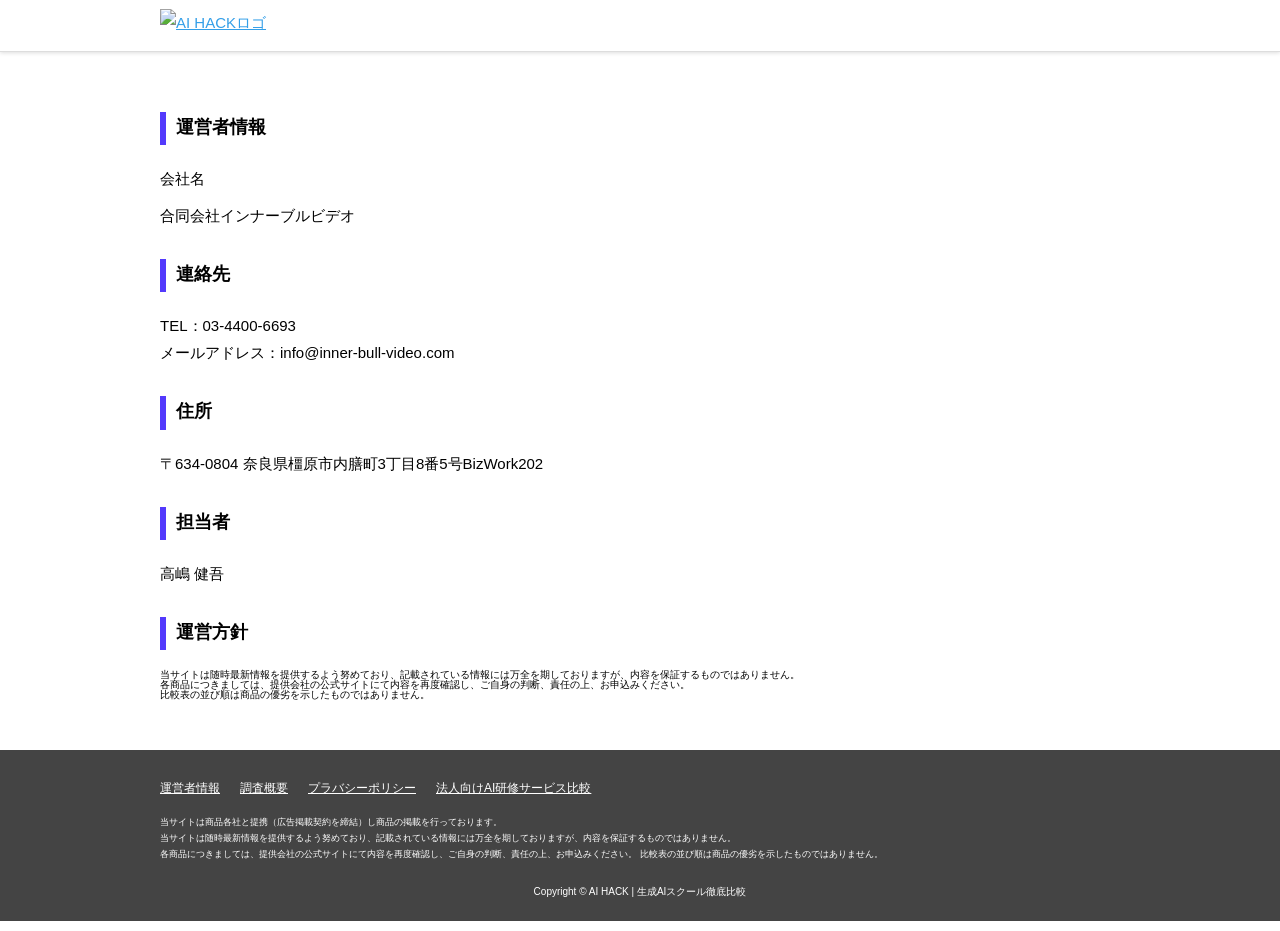
==== commit b4d392a8: "運営会社変更" ====
--- a/company/index.html
+++ b/company/index.html
@@ -55,17 +55,17 @@
       <div class="inner">
                     <br>
     <h3>運営者情報</h3>
-    <p>会社名<br>
-    <a href="https://sun-direction.jp/" target="_blank" rel="noopener noreferrer">Sun Direction株式会社</a></p>
+    <p>会社名</p><br>
+    <p>合同会社インナーブルビデオ</p>
     <h3>連絡先</h3>
     <p>TEL：03-4400-6693</p>
-    <p>メールアドレス：support@sun-direction.jp</p>
+    <p>メールアドレス：info@inner-bull-video.com</p>
     <h3>住所</h3>
-    <p>〒170-0013 東京都豊島区東池袋1丁目34番5号いちご東池袋ビル6階</p>
+    <p>〒634-0804 奈良県橿原市内膳町3丁目8番5号BizWork202</p>
     <!-- <h3>電話番号</h3>
     <p>06-6451-6111</p> -->
     <h3>担当者</h3>
-    <p>山中 竜也</p>
+    <p>高嶋 健吾</p>
     <h3>運営方針</h3>
     <!-- <p>当サイトは商品各社と提携（広告掲載契約を締結）し商品の掲載を行っております。<br> -->
     当サイトは随時最新情報を提供するよう努めており、記載されている情報には万全を期しておりますが、内容を保証するものではありません。<br>
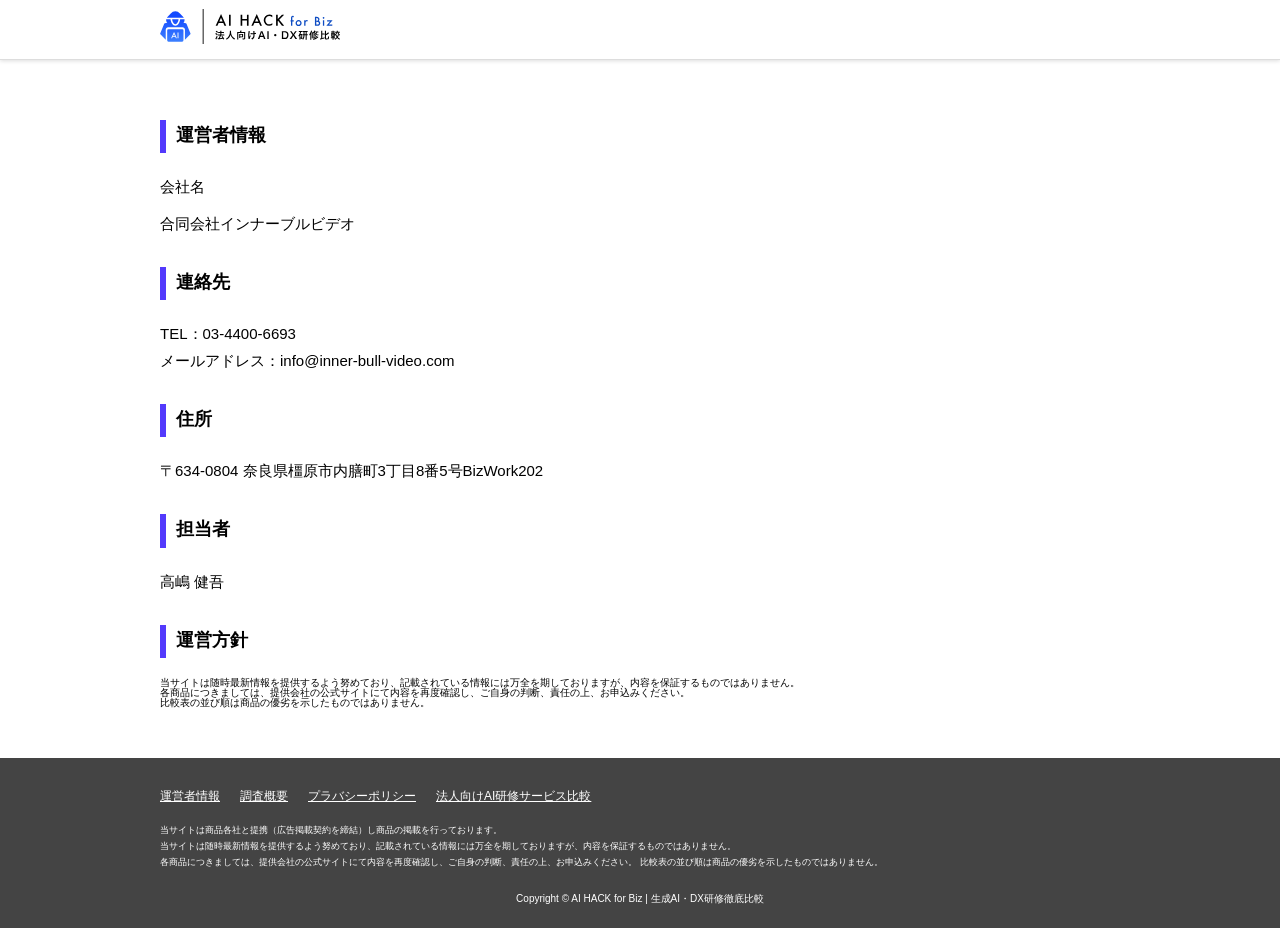
==== commit a09e682d: "修正" ====
--- a/company/index.html
+++ b/company/index.html
@@ -28,10 +28,10 @@
   <!--　Swiper -->
 
     <title>【2026年最新】話題のAI副業スキルが学べるオンラインスクール5社を徹底比較！AIスキルを身につけて、副業収入で年収アップを目指す！</title>
-    <meta property="og:title" content="ChatGPTなどのAIスキルを身につけて副業が始められるAI副業スクールおすすめTOP5">
-    <meta property="og:site_name" content="AI HACK | 話題のAI副業が学べるAIオンラインスクール5社を徹底比較！">
-    <meta name="description" content="今話題の生成AIスキルを獲得！未経験の方にもオススメ！ChatGPTやMidjourneyを使って業務効率化やAI副業スキルが身につく生成AIセミナー徹底比較" />
-    <meta name="keywords" content="ai副業,ai副業 初心者,ai副業スクール,生成ai副業 バイテック生成ai,ホリエモンAI学校,SHIFT AI,cahtgpt 飛翔, crowdworksAI道場" />
+    <meta property="og:title" content="ChatGPT・Copilotなどの生成AI導入で業務効率化&生産性UPができる法人向け生成AI研修おすすめTOP3">
+    <meta property="og:site_name" content="【2026年最新】法人向け生成AI研修おすすめTOP3｜AI HACK for Biz">
+    <meta name="description" content="オンラインで生成AIの研修を実施できるAI研修サービスを徹底比較。研修内容や口コミ評価で比較した法人むけAI研修おすすめTOP3をランキング形式で紹介。生成AI導入で社内の業務効率化・生産性向上をしたい法人・企業向けの生成AI研修です。" />
+    <meta name="keywords" content="ai研修,生成ai研修,生成ai研修 比較,生成ai研修 おすすめ, dx研修, dx研修 おすすめ " />
     <meta name="robots" content="max-image-preview:large" />
     <link rel="stylesheet" id="wp-block-library-css" href="../css/style.min.css" type="text/css" media="all" />
     
@@ -45,7 +45,7 @@
 
     <header id="header">
       <div class="inner header-inner">
-        <p class="logo"><a href="../"><img src="../images/ah_logo.svg" alt="AI HACKロゴ"></a></p>
+        <p class="logo"><a href="./"><img src="../images/biz_logo.svg" alt="AI HACK for Biz"></a></p>
         <!--?php get_search_form() ; ?-->
         <!-- <div class="header-pr">【PR】</div> -->
       </div>
@@ -81,17 +81,17 @@
     <footer>
       <div class="inner">
         <ul class="link">
-          <li><a href="./">運営者情報</a></li>
+          <li><a href="#">運営者情報</a></li>
           <li><a href="../research/">調査概要</a></li>
           <li><a href="../policy/">プラバシーポリシー</a></li>
-          <li><a href="../biz/">法人向けAI研修サービス比較</a></li>
+          <li><a href="./">法人向けAI研修サービス比較</a></li>
         </ul>
         <p class="caution">
           当サイトは商品各社と提携（広告掲載契約を締結）し商品の掲載を行っております。<br />
           当サイトは随時最新情報を提供するよう努めており、記載されている情報には万全を期しておりますが、内容を保証するものではありません。<br />
           各商品につきましては、提供会社の公式サイトにて内容を再度確認し、ご自身の判断、責任の上、お申込みください。 比較表の並び順は商品の優劣を示したものではありません。
         </p>
-        <p class="copyright">Copyright © AI HACK | 生成AIスクール徹底比較</p>
+        <p class="copyright">Copyright © AI HACK for Biz | 生成AI・DX研修徹底比較</p>
       </div>
     </footer>
 
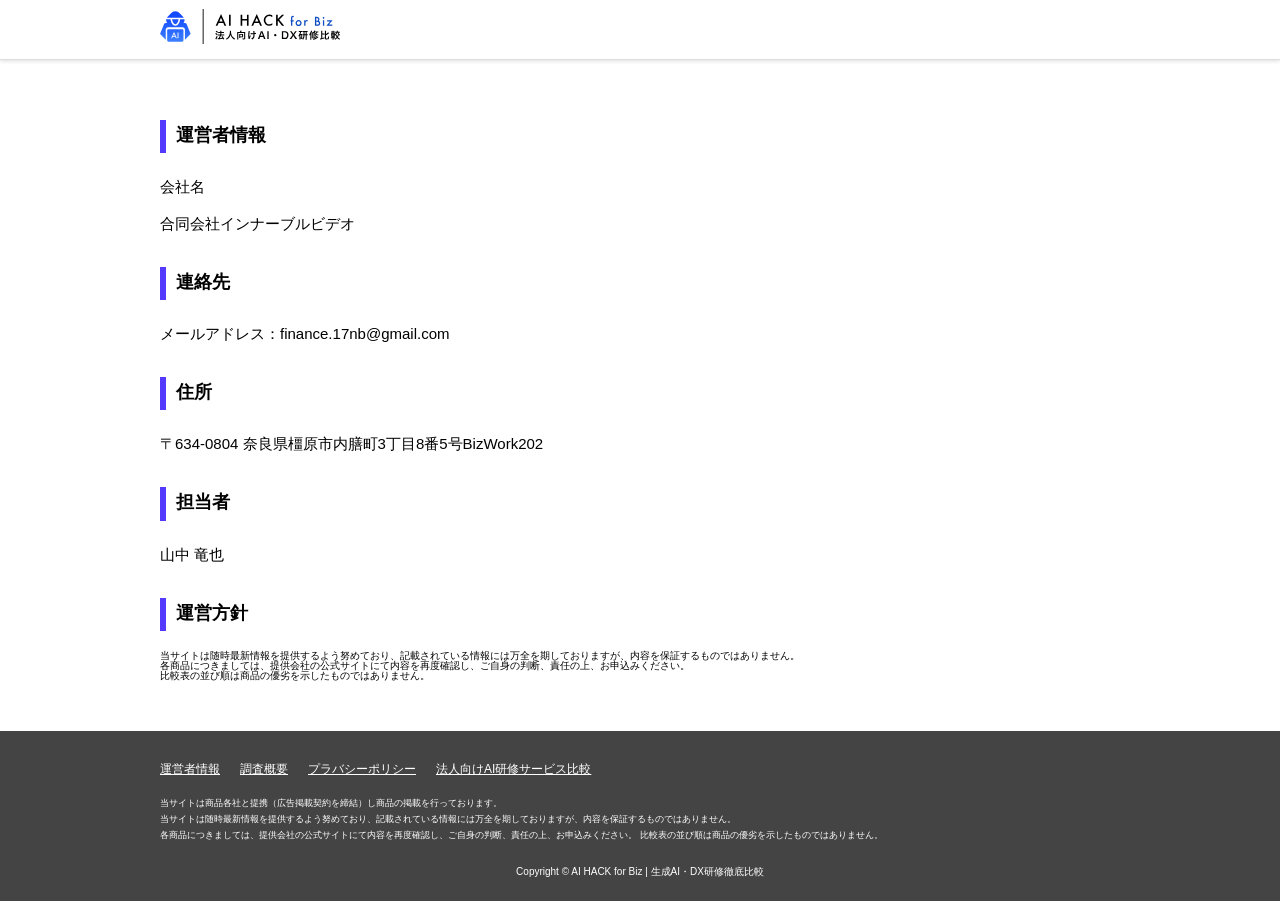
==== commit 8ff415ac: "修正" ====
--- a/company/index.html
+++ b/company/index.html
@@ -58,14 +58,13 @@
     <p>会社名</p><br>
     <p>合同会社インナーブルビデオ</p>
     <h3>連絡先</h3>
-    <p>TEL：03-4400-6693</p>
-    <p>メールアドレス：info@inner-bull-video.com</p>
+    <p>メールアドレス：finance.17nb@gmail.com</p>
     <h3>住所</h3>
     <p>〒634-0804 奈良県橿原市内膳町3丁目8番5号BizWork202</p>
     <!-- <h3>電話番号</h3>
     <p>06-6451-6111</p> -->
     <h3>担当者</h3>
-    <p>高嶋 健吾</p>
+    <p>山中 竜也 </p>
     <h3>運営方針</h3>
     <!-- <p>当サイトは商品各社と提携（広告掲載契約を締結）し商品の掲載を行っております。<br> -->
     当サイトは随時最新情報を提供するよう努めており、記載されている情報には万全を期しておりますが、内容を保証するものではありません。<br>
